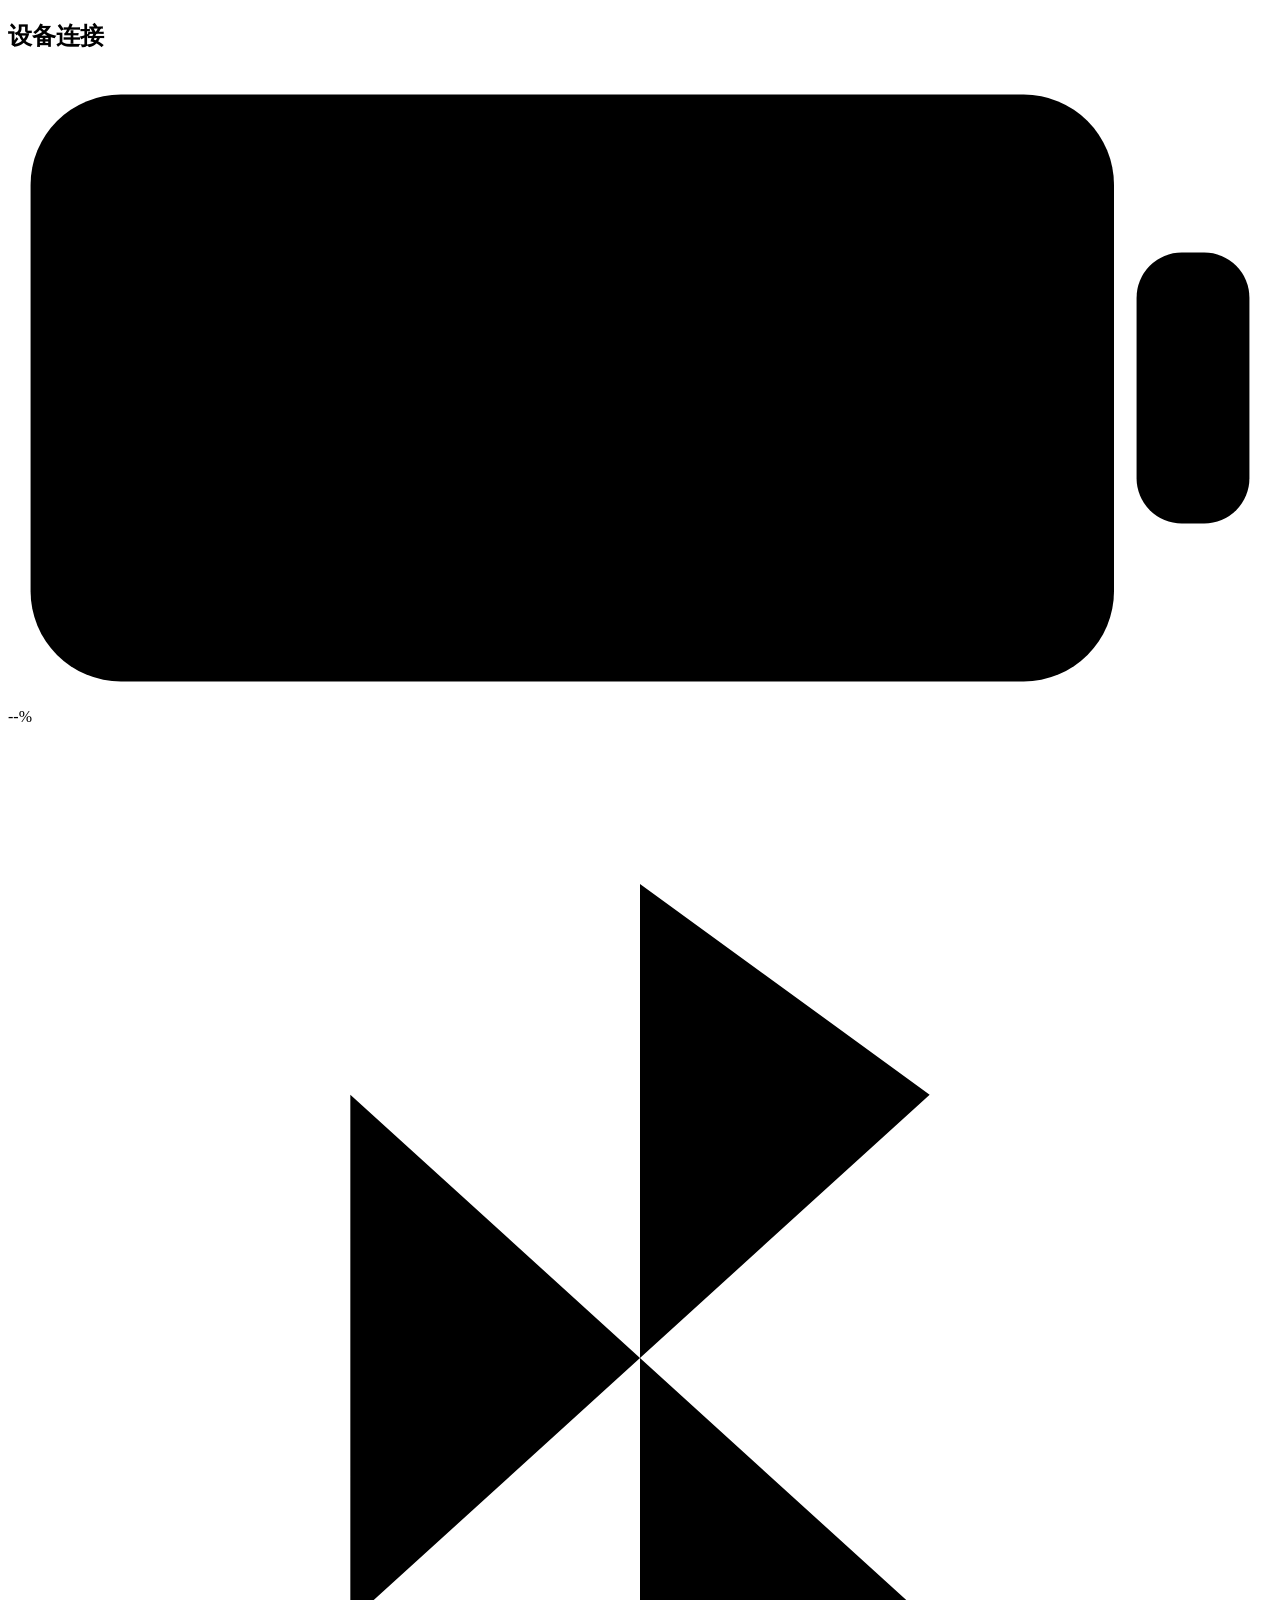
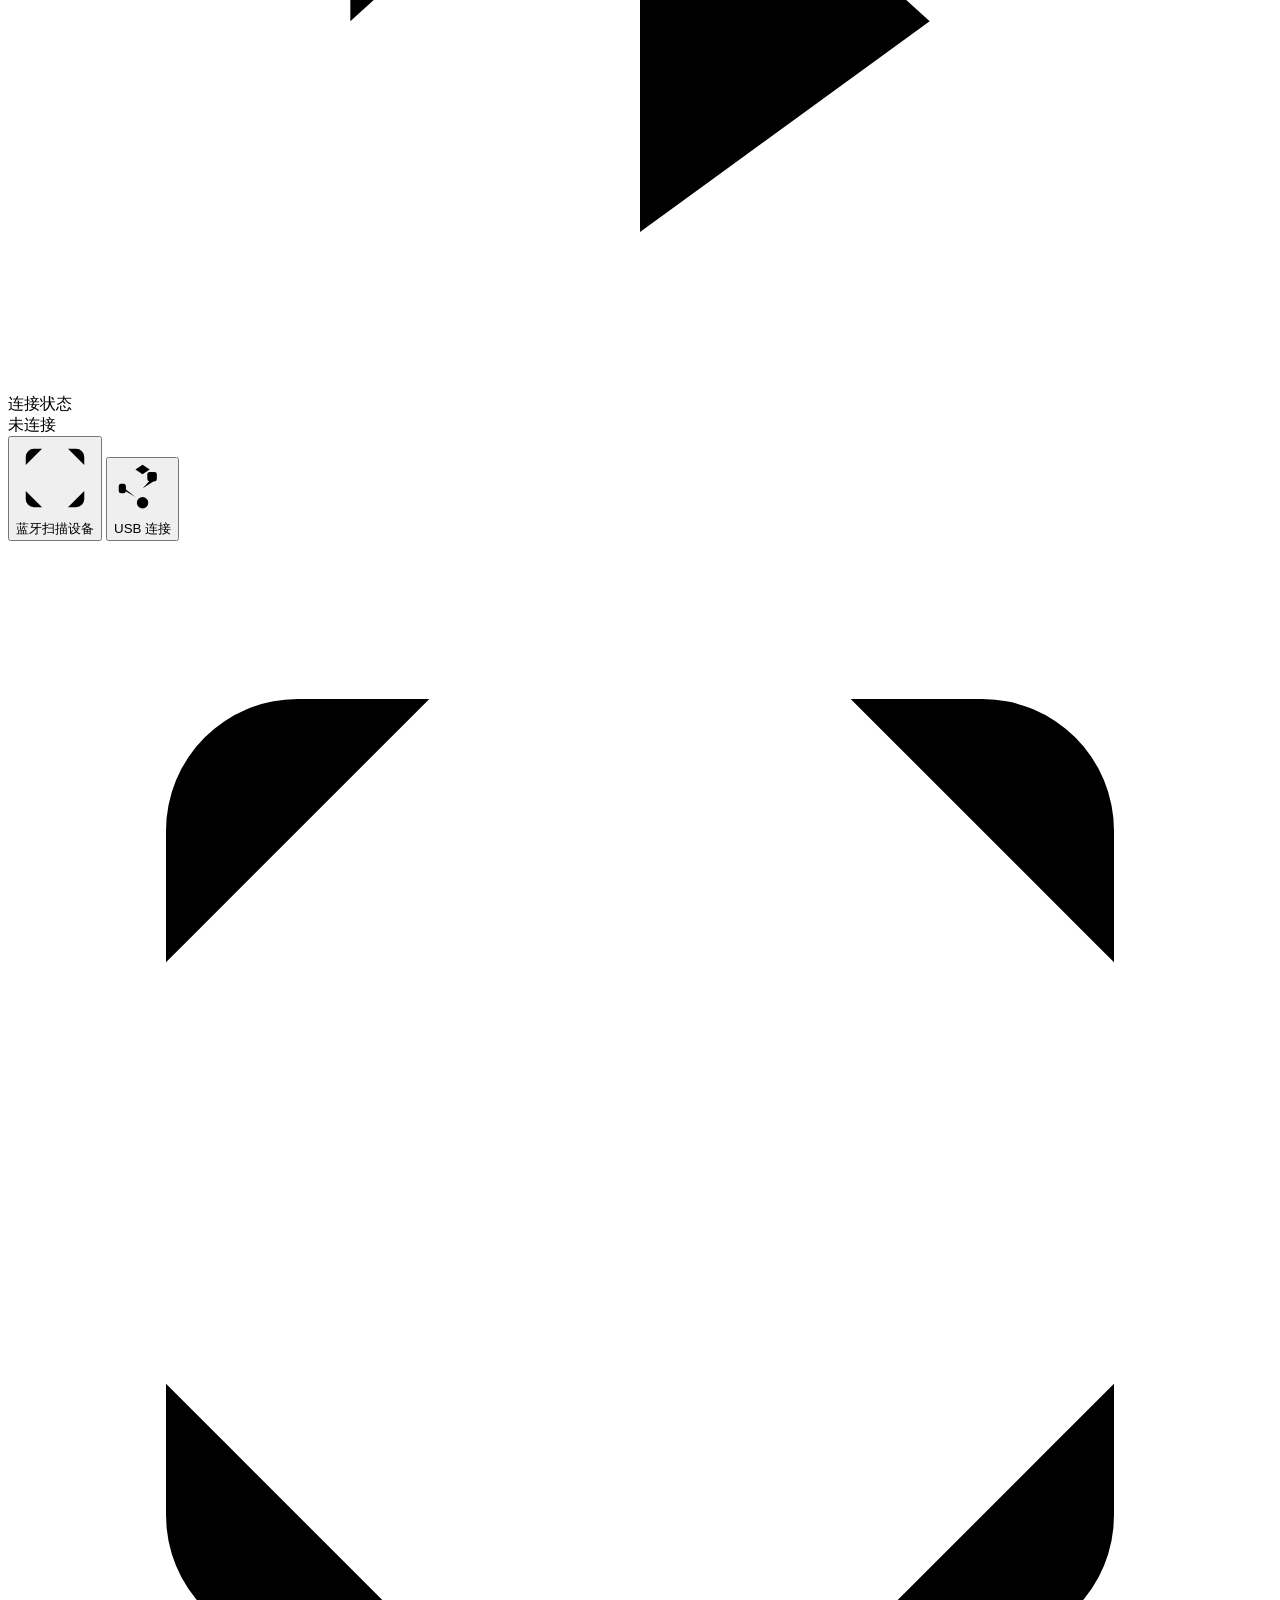
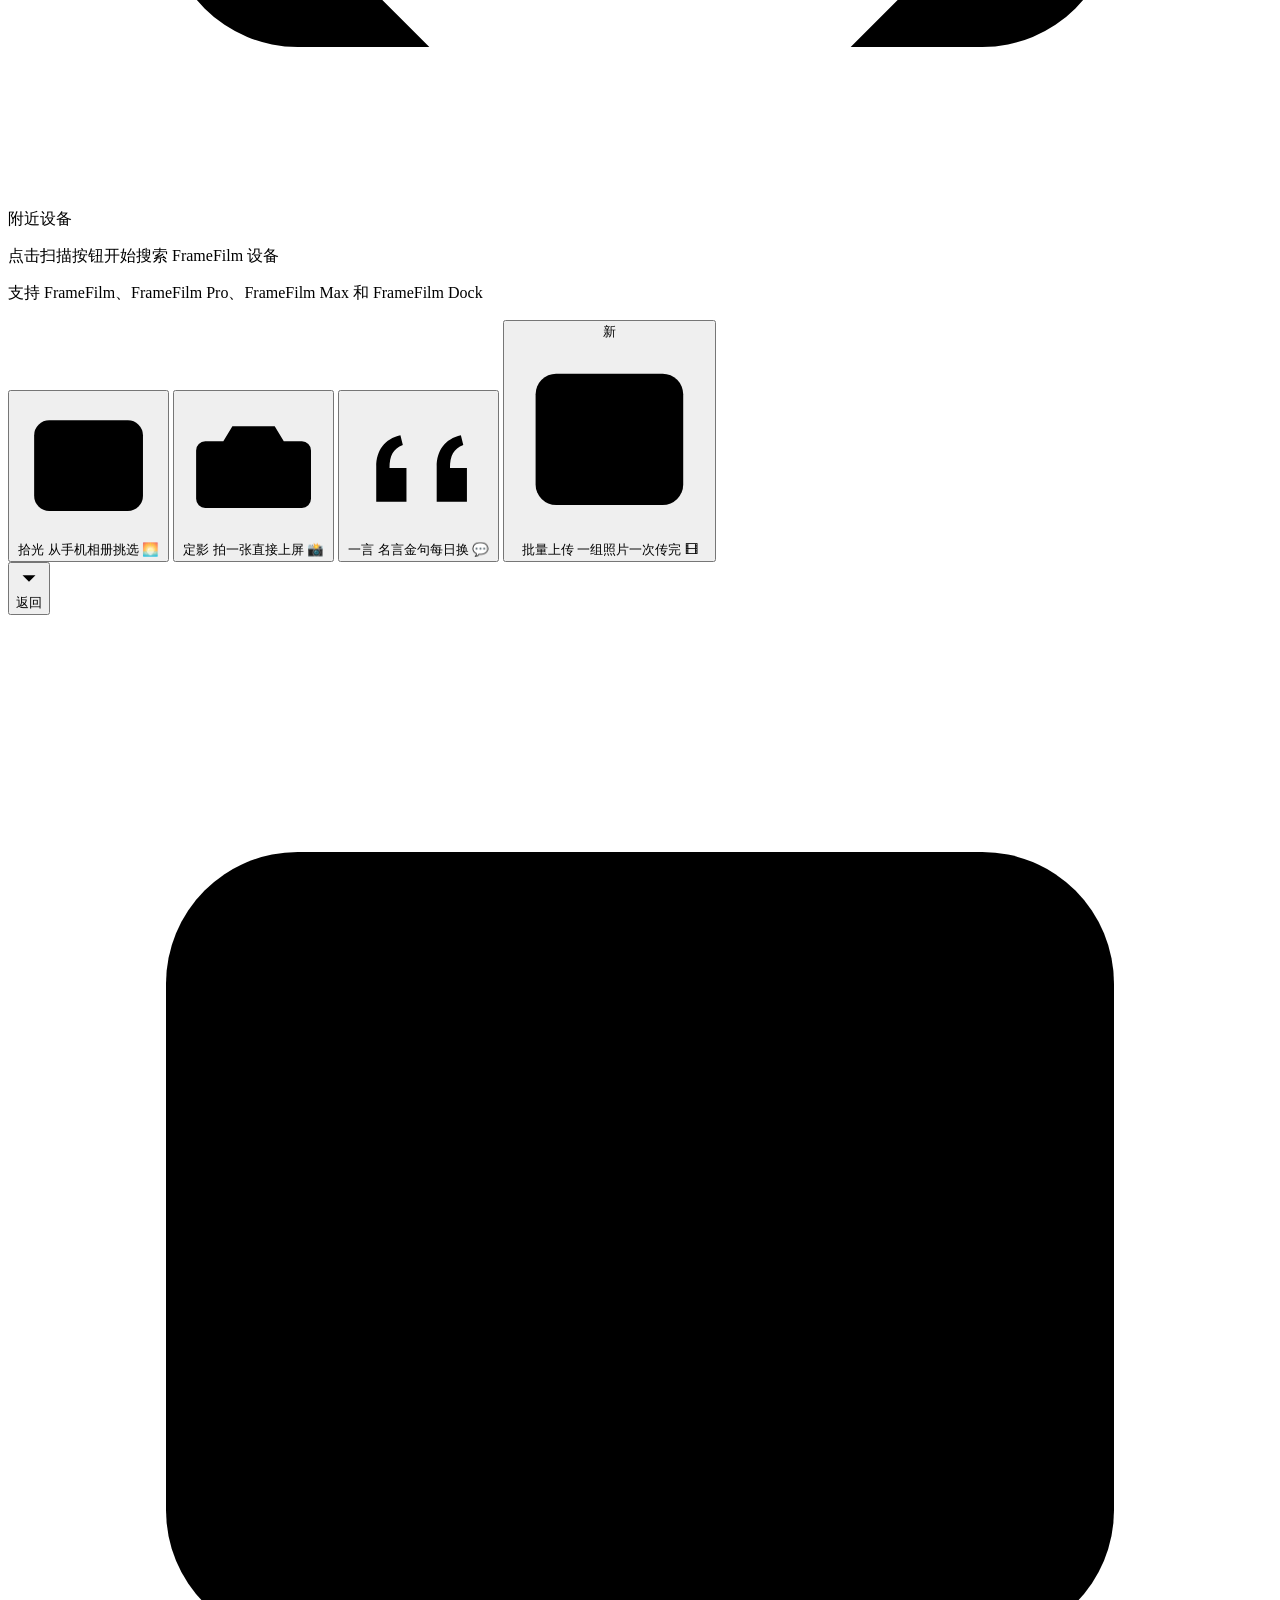
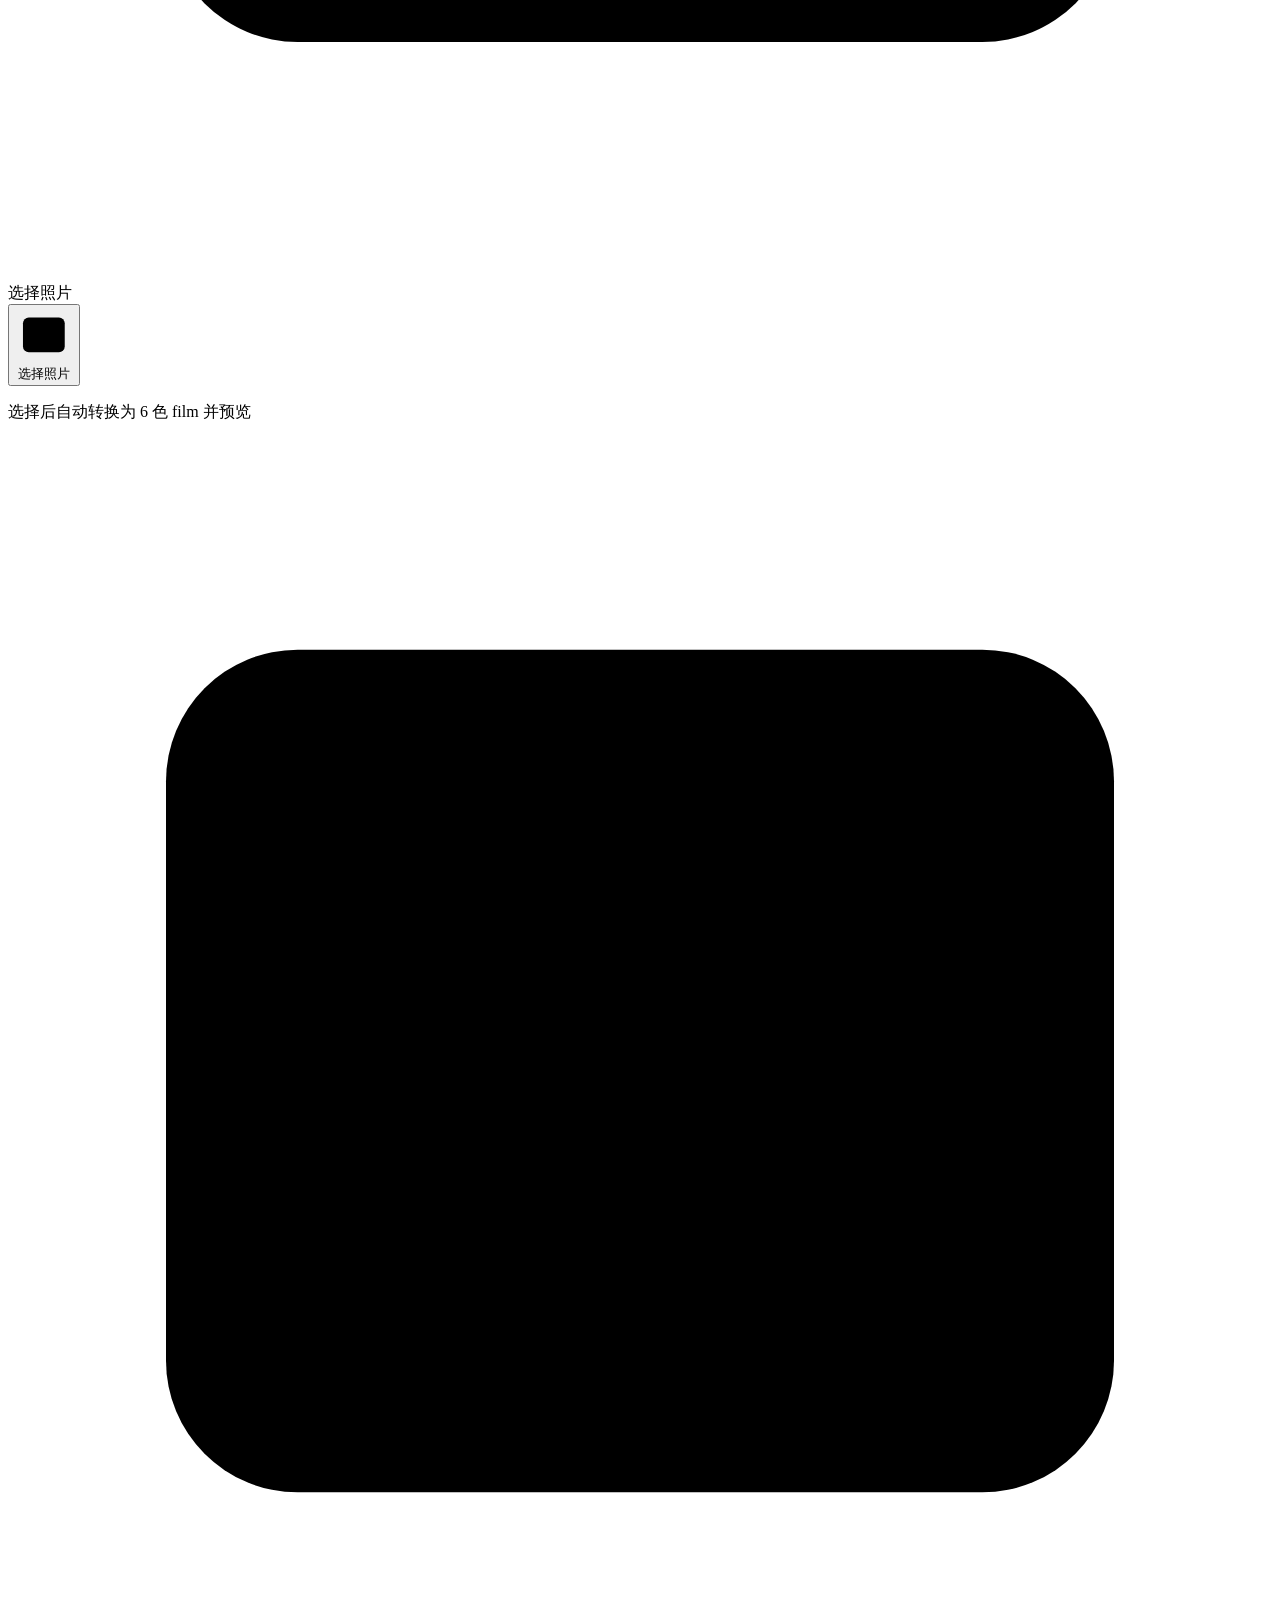
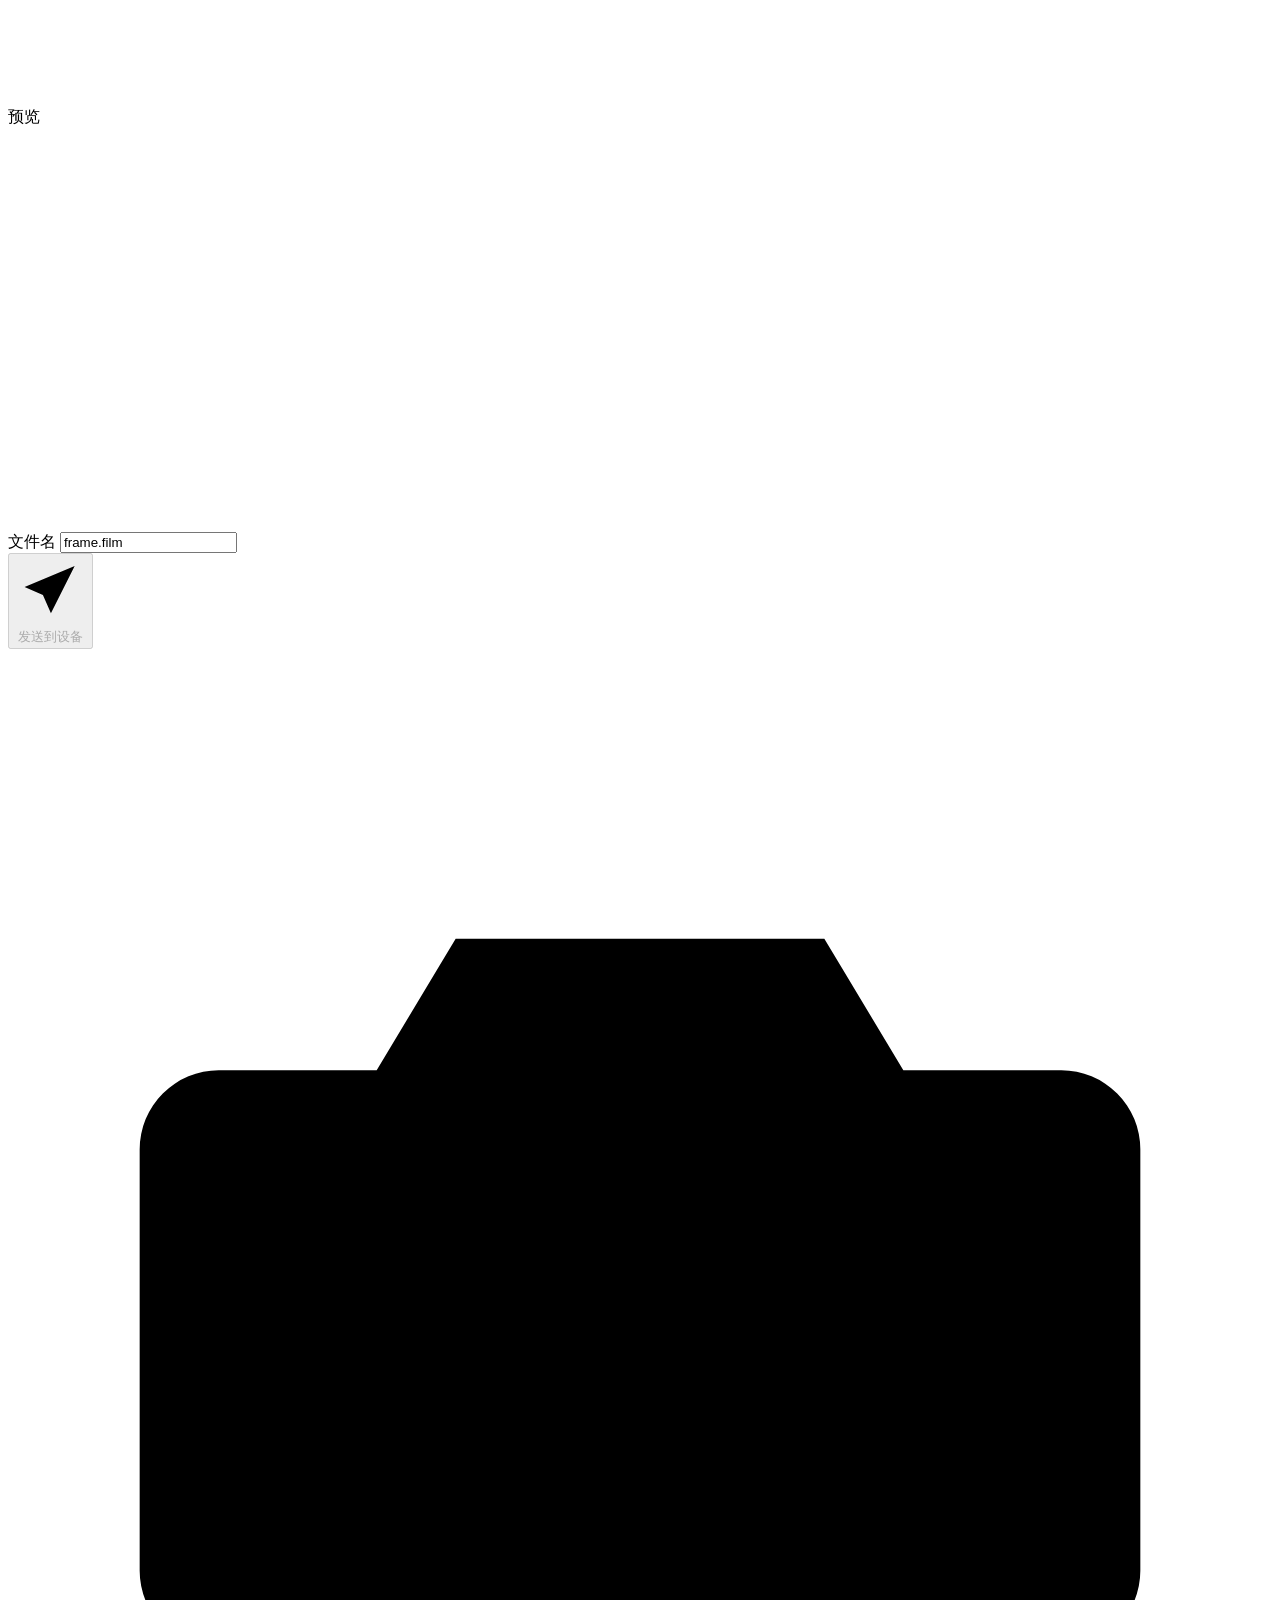
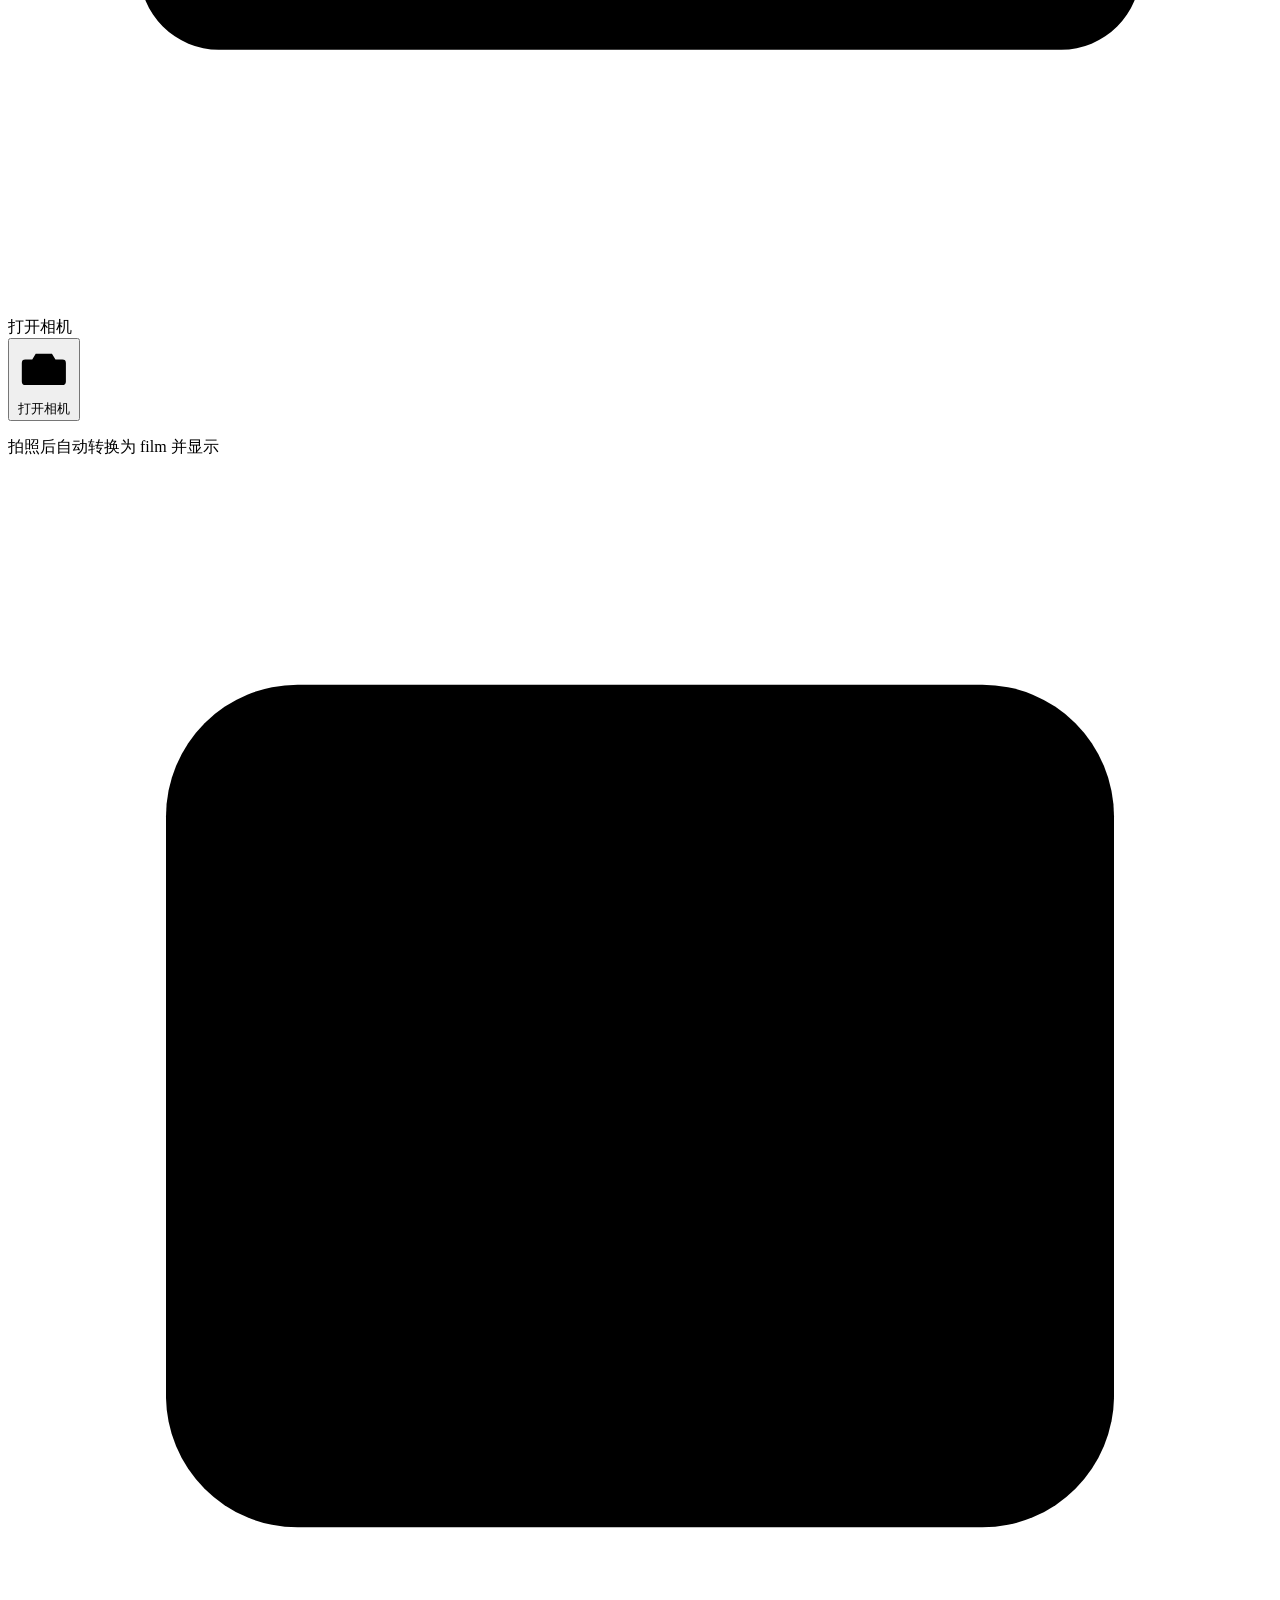
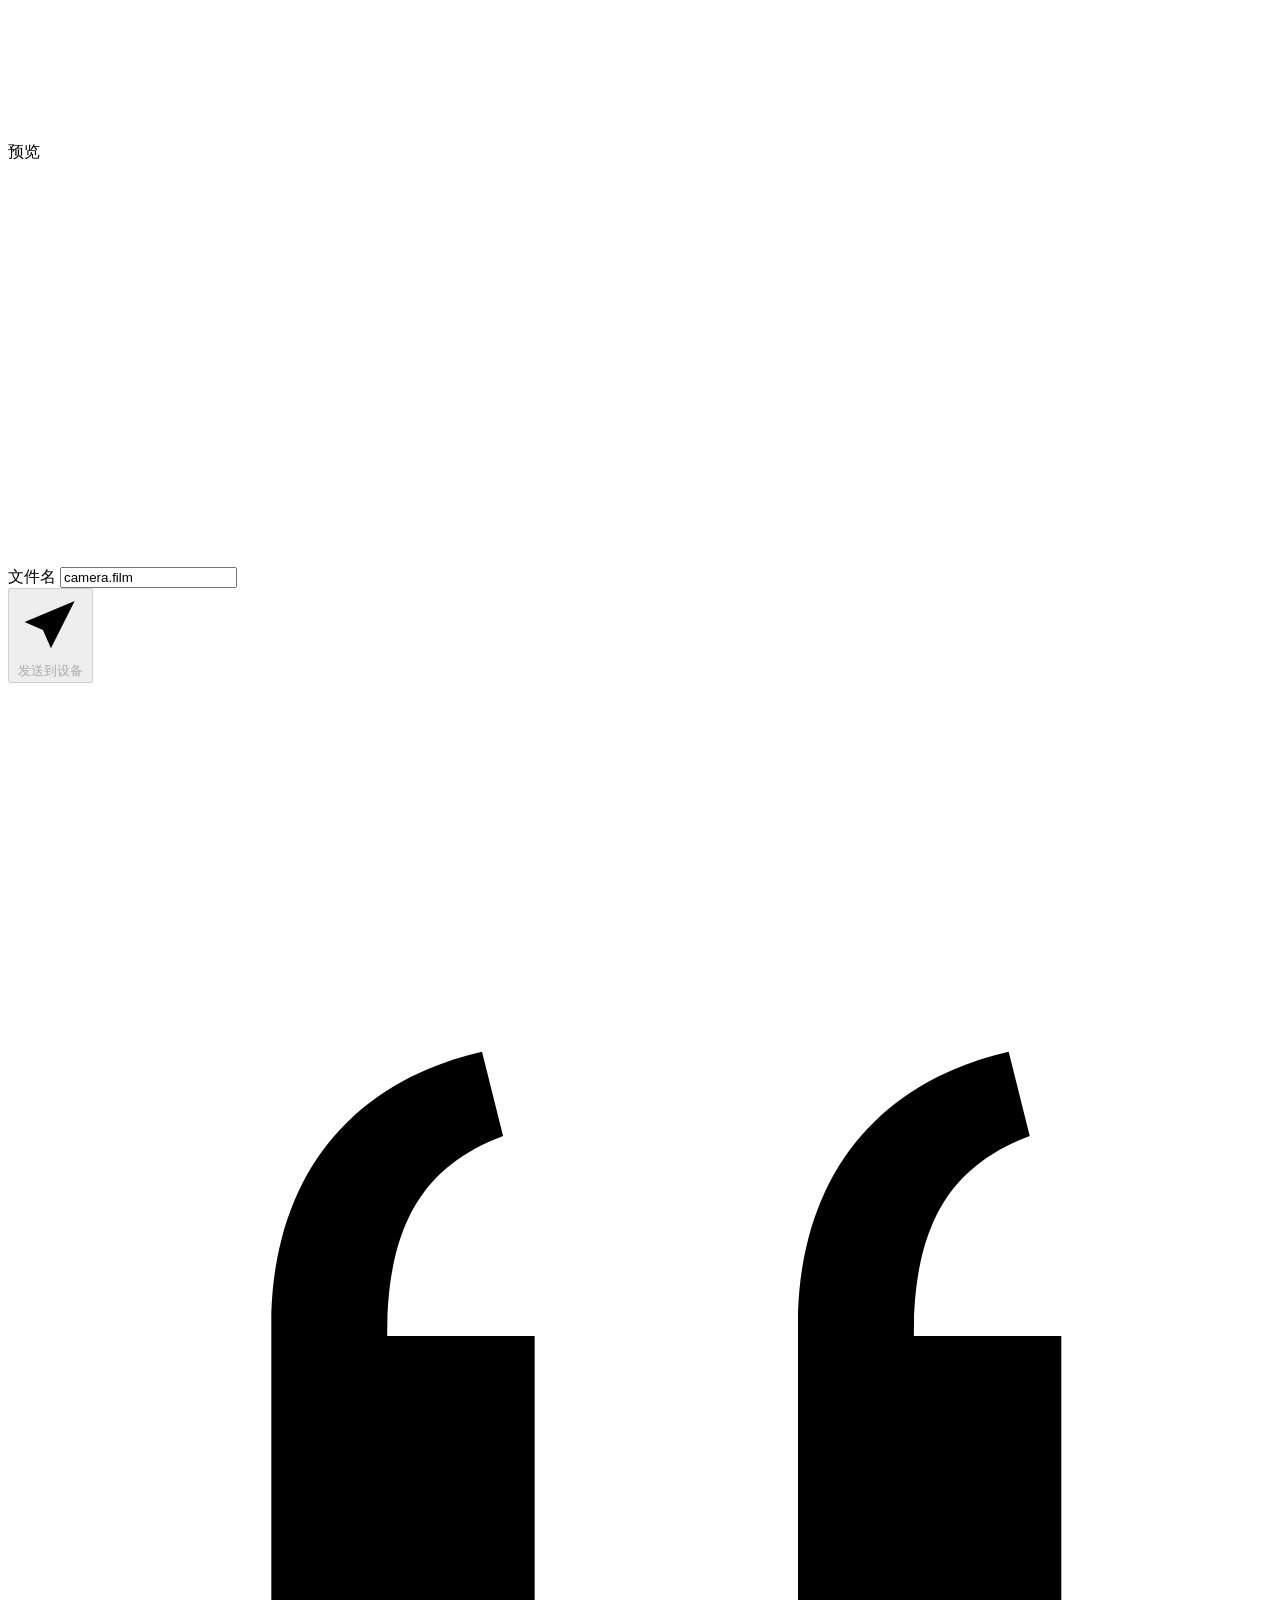
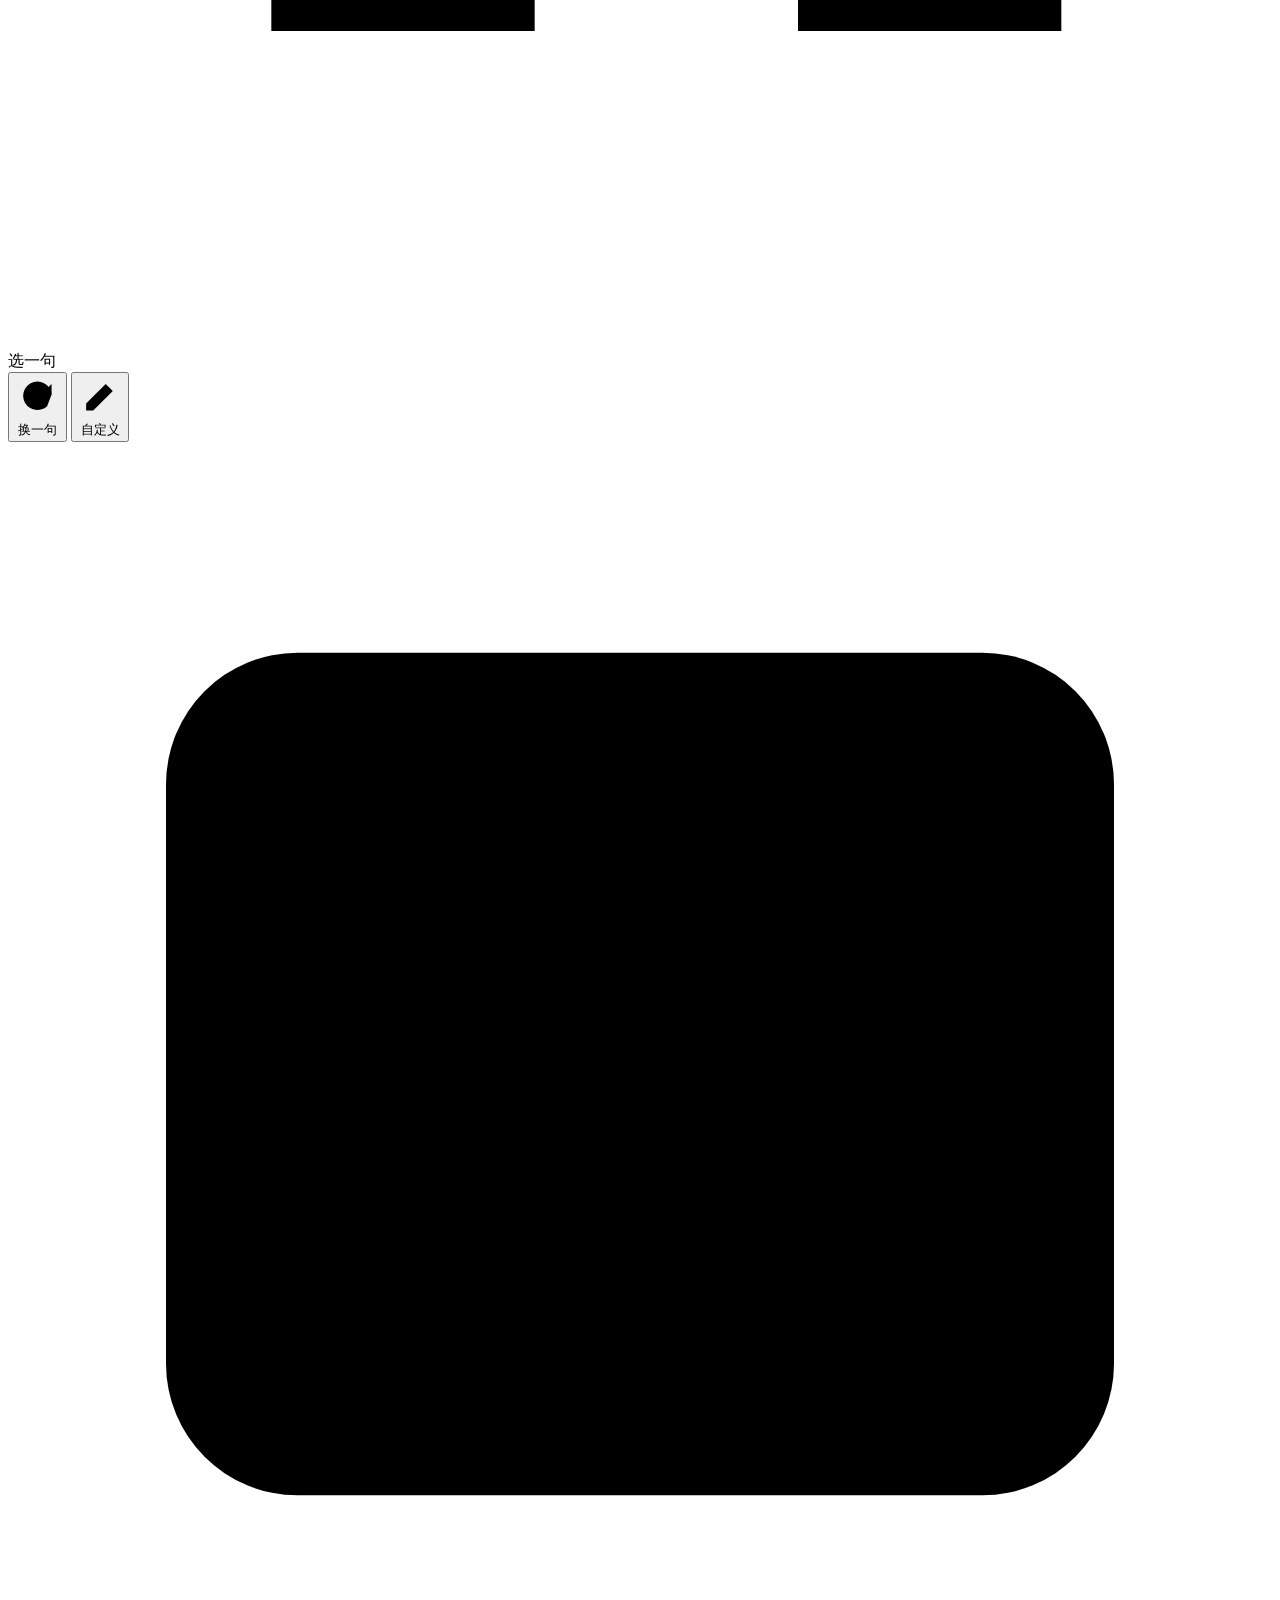
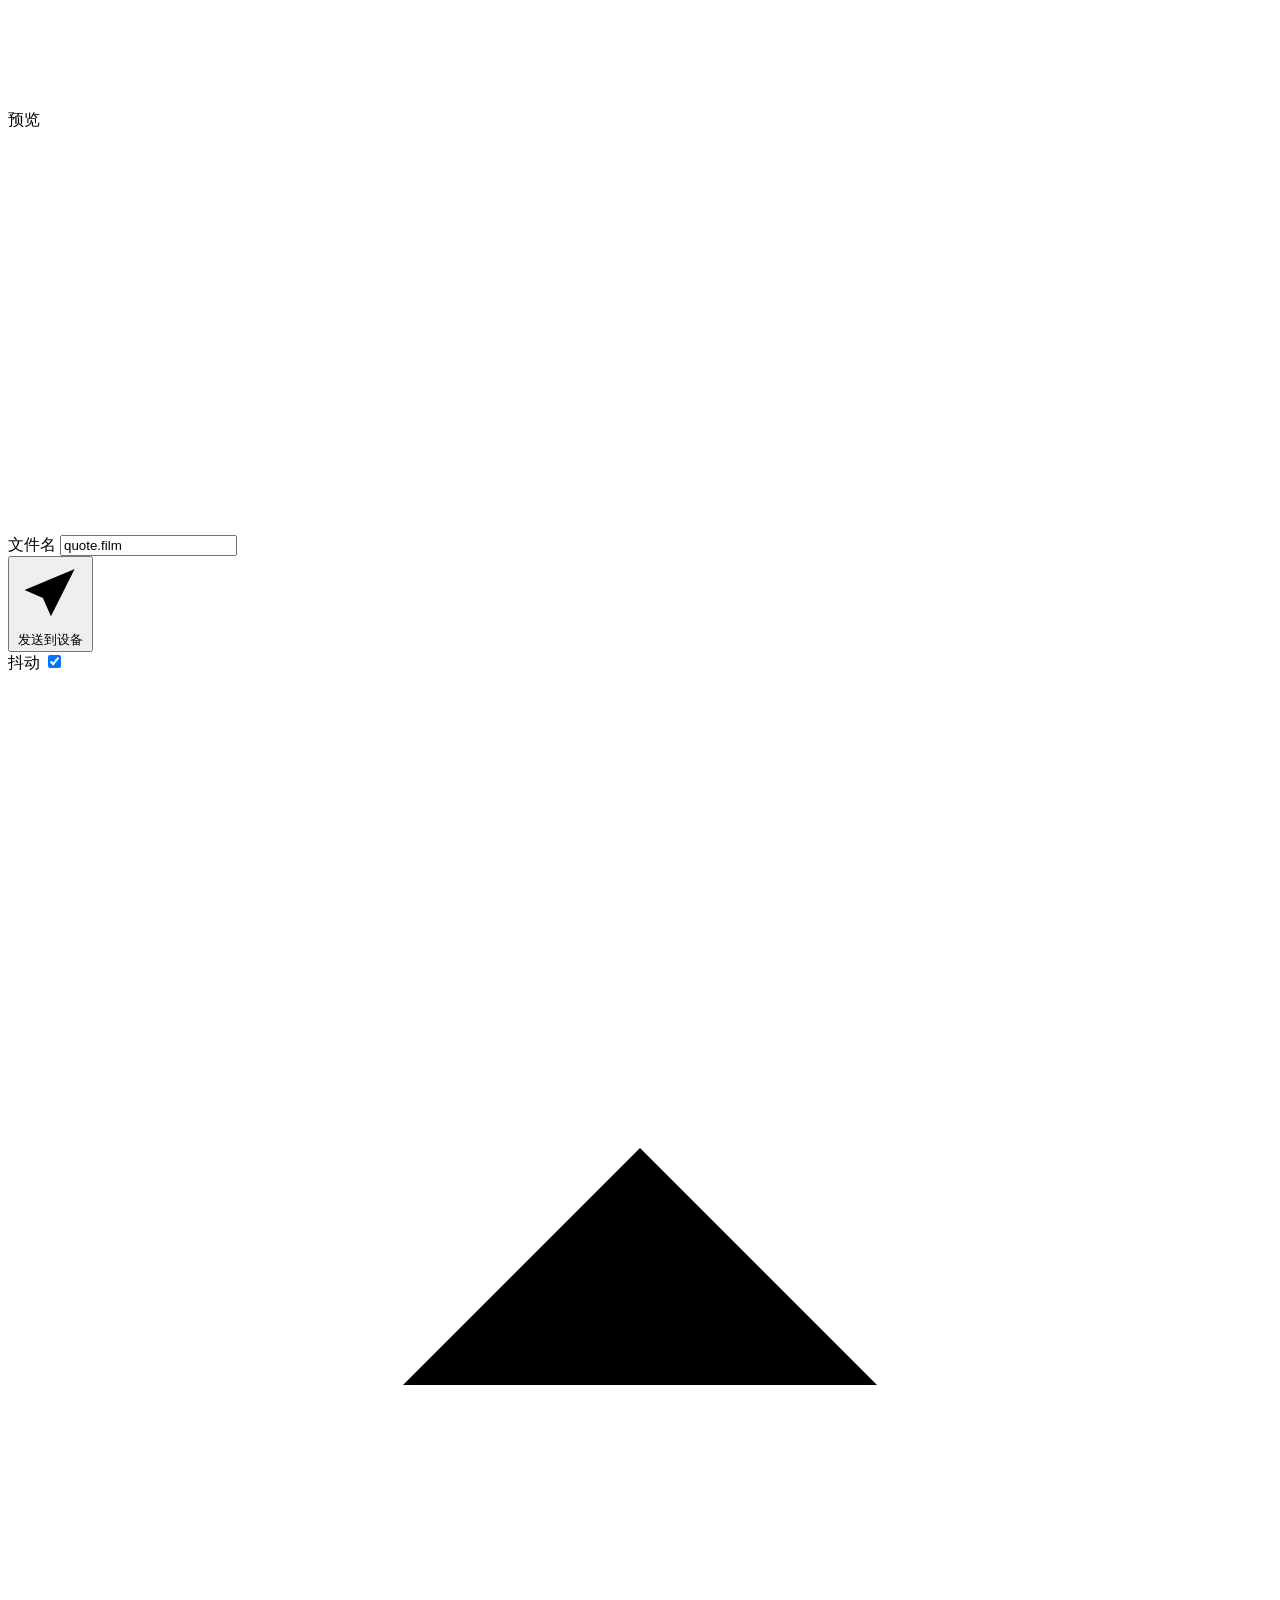
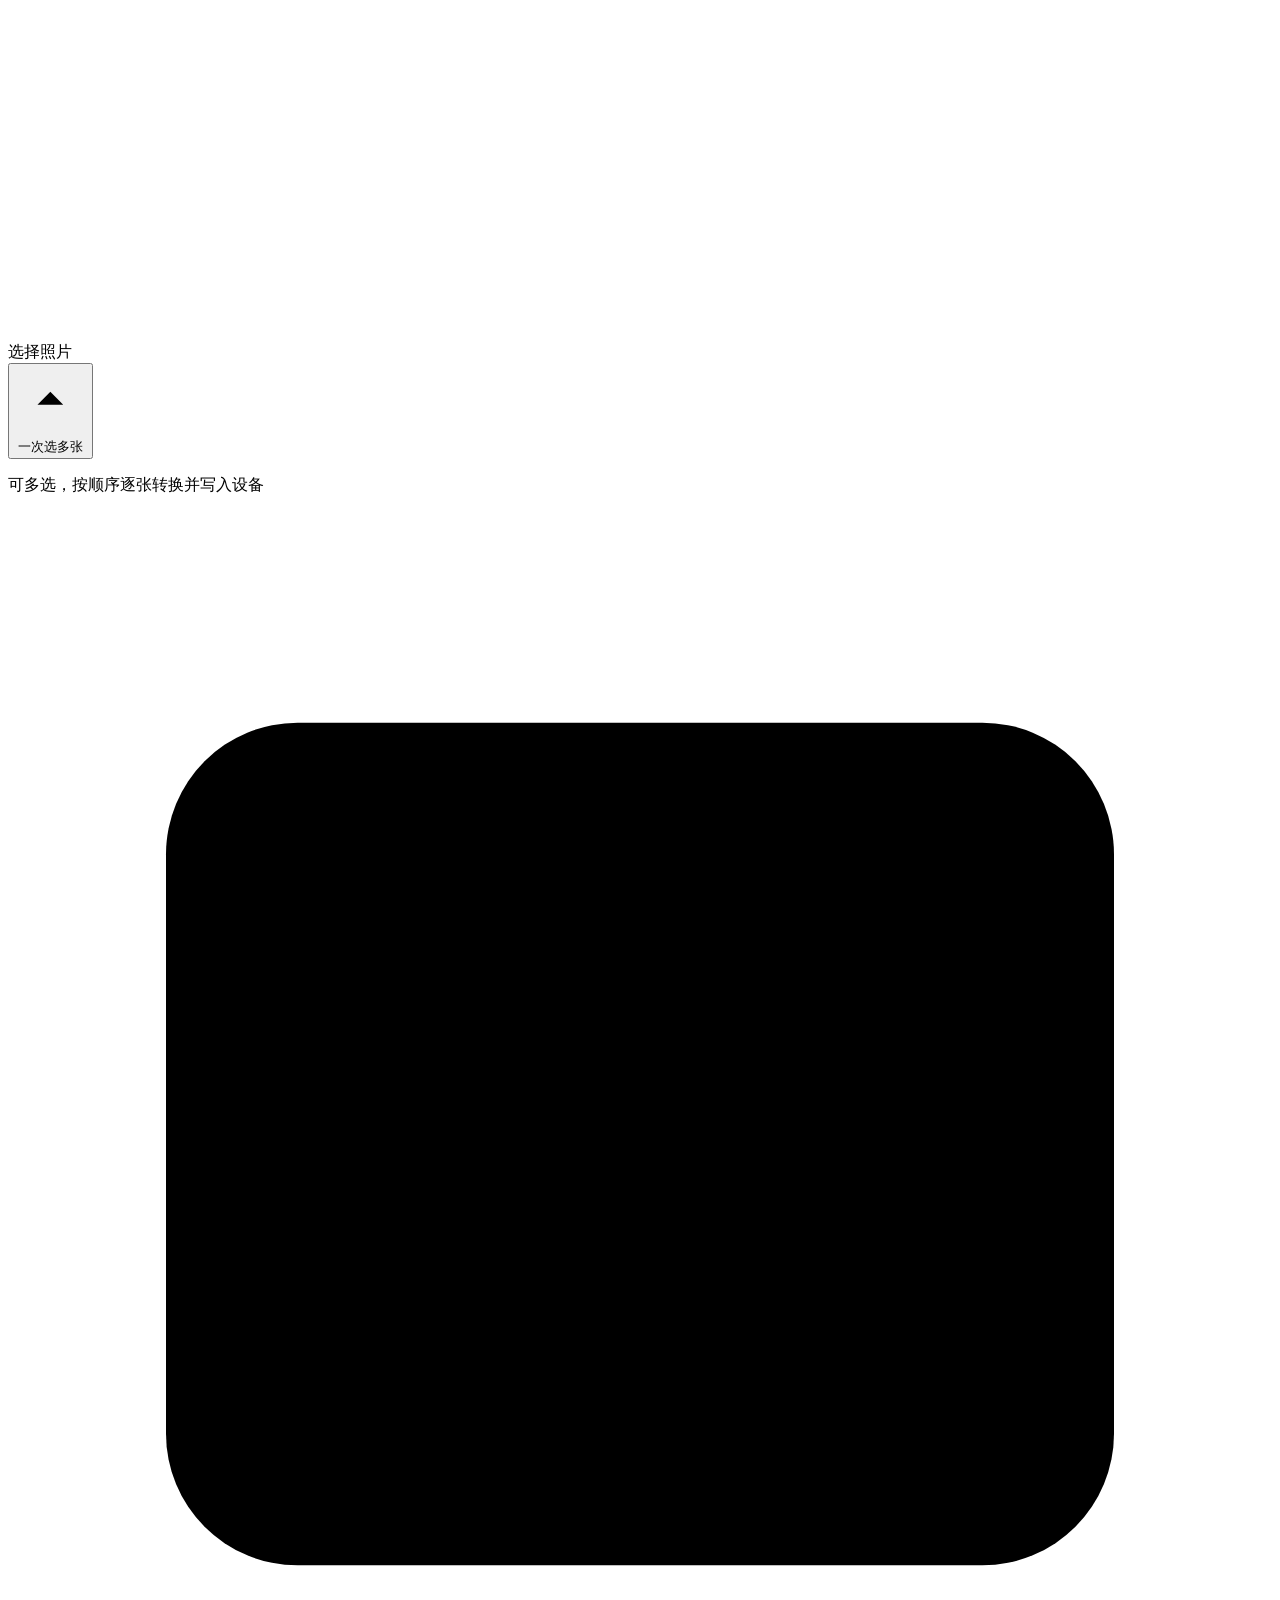
==== tools/ForFilm/index.html @ c56b64c0 "feat: 新增动画工坊功能模块 新增动画工坊独立页面，支持定格绘图、逐帧图片导入、GIF拆帧、定格拍摄四种创作方式，实现多帧动画编辑、预览、参数设置及设备上传功能。同时新增动画相关的蓝牙通信协议、G" ====
<!DOCTYPE html>
<html lang="zh-CN">
<head>
    <meta charset="UTF-8">
    <meta name="viewport" content="width=device-width, initial-scale=1.0, maximum-scale=1.0, user-scalable=no">
    <title>ForFilm</title>
    <link id="style-sheet" rel="stylesheet" href="css/style.css">
    <link rel="stylesheet" href="css/keyboard.css">
    <!-- ARK 通行证版皮肤：默认不生效，连上 FRAMEFILMARK 后由 js/ark-theme.js 激活 -->
    <link id="ark-theme-sheet" rel="stylesheet" href="css/ark-theme.css">
    <!-- 动画工坊样式（独立页） -->
    <link rel="stylesheet" href="css/animation.css">
    <link rel="preconnect" href="https://fonts.googleapis.com">
    <link rel="preconnect" href="https://fonts.gstatic.com" crossorigin>
    <link href="https://fonts.googleapis.com/css2?family=Fredoka:wght@300..700&family=Baloo+2:wght@400..800&family=Noto+Sans+SC:wght@400..900&display=swap" rel="stylesheet">
</head>
<body>

<!-- ===== 内联 SVG 图标库 ===== -->
<svg width="0" height="0" style="position:absolute" aria-hidden="true">
    <symbol id="i-bluetooth" viewBox="0 0 24 24"><path d="M6.5 7l11 10L12 21V3l5.5 4L6.5 17"/></symbol>
    <symbol id="i-photo" viewBox="0 0 24 24"><rect x="3" y="4.5" width="18" height="15" rx="2.5"/><circle cx="8.6" cy="10" r="1.7"/><path d="M3.5 17l4.8-4.6 4 3.8 3-2.8 5.2 4"/></symbol>
    <symbol id="i-image" viewBox="0 0 24 24"><rect x="3" y="4" width="18" height="16" rx="2.5"/><circle cx="9" cy="10" r="1.6"/><path d="M4 18l5-5 4 4 3-3 4 4"/></symbol>
    <symbol id="i-sliders" viewBox="0 0 24 24"><path d="M4 7h10M18 7h2M4 17h4M12 17h8"/><circle cx="16" cy="7" r="2.2"/><circle cx="10" cy="17" r="2.2"/></symbol>
    <symbol id="i-gear" viewBox="0 0 24 24"><circle cx="12" cy="12" r="3.2"/><path d="M12 2.8v3M12 18.2v3M4.5 7.5l2.6 1.5M16.9 15l2.6 1.5M4.5 16.5l2.6-1.5M16.9 9l2.6-1.5"/></symbol>
    <symbol id="i-wifi" viewBox="0 0 24 24"><path d="M4 9.5a12 12 0 016-3 12 12 0 0110 3"/><path d="M12 20h.01"/><path d="M7.5 13.5a7 7 0 019 0"/></symbol>
    <symbol id="i-usb" viewBox="0 0 24 24"><path d="M12 2v14"/><path d="M12 6l3-2-3-2-3 2 3 2z"/><path d="M12 12l4.5-3v-2"/><rect x="14" y="5" width="4" height="4" rx="1"/><circle cx="12" cy="18" r="2.4"/><path d="M9 15.5L4.5 12H3"/><rect x="2" y="10" width="3" height="4" rx="1"/></symbol>
    <symbol id="i-scan" viewBox="0 0 24 24"><path d="M3 8V5.5A2.5 2.5 0 015.5 3H8M16 3h2.5A2.5 2.5 0 0121 5.5V8M21 16v2.5A2.5 2.5 0 0118.5 21H16M8 21H5.5A2.5 2.5 0 013 18.5V16M3 12h18"/></symbol>
    <symbol id="i-link" viewBox="0 0 24 24"><path d="M10 14a4 4 0 005.7 0l3-3a4 4 0 00-5.7-5.7L11.5 6.8"/><path d="M14 10a4 4 0 00-5.7 0l-3 3a4 4 0 005.7 5.7l1.5-1.5"/></symbol>
    <symbol id="i-unlink" viewBox="0 0 24 24"><path d="M10.5 13.5a4 4 0 005.2-.3l2.6-2.6a4 4 0 00-5.7-5.7l-1 1"/><path d="M13.5 10.5a4 4 0 00-5.2.3l-2.6 2.6a4 4 0 005.7 5.7l1-1"/><path d="M3 3l18 18"/></symbol>
    <symbol id="i-cloud" viewBox="0 0 24 24"><path d="M7 18h10a4 4 0 000-8 5.5 5.5 0 00-10.6 1.5A3.3 3.3 0 007 18z"/><path d="M12 11v6M9.6 14.6L12 17l2.4-2.4"/></symbol>
    <symbol id="i-trash" viewBox="0 0 24 24"><path d="M4 7h16M9.5 7V4.5h5V7M6.5 7l1 13h9l1-13M10 11v6M14 11v6"/></symbol>
    <symbol id="i-check" viewBox="0 0 24 24"><path d="M4.5 12.5l5 5 10-11"/></symbol>
    <symbol id="i-check-circle" viewBox="0 0 24 24"><circle cx="12" cy="12" r="8.6"/><path d="M8.2 12.3l2.6 2.6 5-5.4"/></symbol>
    <symbol id="i-refresh" viewBox="0 0 24 24"><path d="M20 11a8 8 0 10-2.5 6.5"/><path d="M20 5v6h-6"/></symbol>
    <symbol id="i-camera" viewBox="0 0 24 24"><path d="M4 8h3l1.5-2.5h7L17 8h3a1.5 1.5 0 011.5 1.5v8A1.5 1.5 0 0120 19H4a1.5 1.5 0 01-1.5-1.5v-8A1.5 1.5 0 014 8z"/><circle cx="12" cy="13" r="3.4"/></symbol>
    <symbol id="i-quote" viewBox="0 0 24 24"><path d="M9 7c-2.6.6-4 2.5-4 5.2V18h5v-5.6H7.2c0-2 .6-3.2 2.2-3.8L9 7zM19 7c-2.6.6-4 2.5-4 5.2V18h5v-5.6h-2.8c0-2 .6-3.2 2.2-3.8L19 7z"/></symbol>
    <symbol id="i-send" viewBox="0 0 24 24"><path d="M20.5 3.5L3 10.8l6.4 2.8 2.8 6.4L20.5 3.5z"/><path d="M9.4 13.6L20.5 3.5"/></symbol>
    <symbol id="i-download" viewBox="0 0 24 24"><path d="M12 3.5v11M7.5 10.5l4.5 4.5 4.5-4.5M4.5 20h15"/></symbol>
    <symbol id="i-upload" viewBox="0 0 24 24"><path d="M12 20V9M7.5 13.5L12 9l4.5 4.5M4.5 4h15"/></symbol>
    <symbol id="i-power" viewBox="0 0 24 24"><path d="M12 3.5v8"/><path d="M6.8 6.8a7.4 7.4 0 1010.4 0"/></symbol>
    <symbol id="i-reset" viewBox="0 0 24 24"><path d="M4 12a8 8 0 108-8"/><path d="M4 4v6h6"/></symbol>
    <symbol id="i-sd" viewBox="0 0 24 24"><path d="M6 3h8l4 4v14H6z"/><path d="M9 3v5M12 3v5M15 3v3"/></symbol>
    <symbol id="i-keyboard" viewBox="0 0 24 24"><rect x="2.5" y="6" width="19" height="12" rx="2.5"/><path d="M6 10h.01M9.5 10h.01M13 10h.01M16.5 10h.01M8 14h8"/></symbol>
    <symbol id="i-moon" viewBox="0 0 24 24"><path d="M20 14.5A8.5 8.5 0 019.5 4a8.5 8.5 0 1010.5 10.5z"/></symbol>
    <symbol id="i-bug" viewBox="0 0 24 24"><rect x="7.5" y="7.5" width="9" height="11" rx="4.5"/><path d="M3.5 11h4M16.5 11h4M3.5 16h4M16.5 16h4M9 7.5L7 4.5M15 7.5l2-3M12 18.5V21"/></symbol>
    <symbol id="i-chevron" viewBox="0 0 24 24"><path d="M6 9.5l6 6 6-6"/></symbol>
    <symbol id="i-rotate" viewBox="0 0 24 24"><path d="M20 11a8 8 0 10-2.5 6.5"/><path d="M20 5v6h-6"/><rect x="9" y="9" width="6" height="6" rx="1"/></symbol>
    <symbol id="i-zoom" viewBox="0 0 24 24"><path d="M4 9V5.5A1.5 1.5 0 015.5 4H9M15 4h3.5A1.5 1.5 0 0120 5.5V9M20 15v3.5a1.5 1.5 0 01-1.5 1.5H15M9 20H5.5A1.5 1.5 0 014 18.5V15"/><path d="M9 12h6"/></symbol>
    <symbol id="i-clock" viewBox="0 0 24 24"><circle cx="12" cy="12" r="8.5"/><path d="M12 7.5V12l3 2"/></symbol>
    <symbol id="i-close" viewBox="0 0 24 24"><path d="M6 6l12 12M18 6L6 18"/></symbol>
    <symbol id="i-edit" viewBox="0 0 24 24"><path d="M4 20h4L19 9l-4-4L4 16z"/><path d="M14.5 5.5l4 4"/></symbol>
    <symbol id="i-info" viewBox="0 0 24 24"><circle cx="12" cy="12" r="8.6"/><path d="M12 11v5.5M12 7.8h.01"/></symbol>
    <symbol id="i-board" viewBox="0 0 24 24"><rect x="3" y="4" width="18" height="13" rx="2.5"/><path d="M8 21h8M12 17v4"/></symbol>
    <symbol id="i-battery" viewBox="0 0 24 24"><rect x="2.5" y="7" width="16" height="10" rx="2"/><path d="M21 10.5v3"/></symbol>

    <!-- ===== 动画工坊专用图标 ===== -->
    <symbol id="i-plus" viewBox="0 0 24 24"><path d="M12 5v14M5 12h14"/></symbol>
    <symbol id="i-play" viewBox="0 0 24 24"><path d="M7.5 4.8L19.5 12 7.5 19.2z"/></symbol>
    <symbol id="i-pause" viewBox="0 0 24 24"><path d="M9.5 5v14M14.5 5v14"/></symbol>
    <symbol id="i-arrow-left" viewBox="0 0 24 24"><path d="M19 12H5M11 6l-6 6 6 6"/></symbol>
    <symbol id="i-arrow-right" viewBox="0 0 24 24"><path d="M5 12h14M13 6l6 6-6 6"/></symbol>
    <symbol id="i-undo" viewBox="0 0 24 24"><path d="M9 14.5L4.5 10 9 5.5"/><path d="M4.5 10h9.5a5.5 5.5 0 010 11h-5"/></symbol>
    <symbol id="i-eraser" viewBox="0 0 24 24"><path d="M4 20h16M5.2 14.8l6.6-6.6 6.4 6.4-5.6 5.6H8.4z"/><path d="M11.8 8.2l3.4-3.4"/></symbol>
    <symbol id="i-bucket" viewBox="0 0 24 24"><path d="M6.2 11.2l5.6-5.6 6.8 6.8-5.6 5.6a2.6 2.6 0 01-3.6 0L5 12.6a1.6 1.6 0 011.2-1.4z"/><path d="M20.5 15.5c0 1.1-.9 2-2 2s-2-.9-2-2 2-3.6 2-3.6 2 2.5 2 3.6z"/></symbol>
    <symbol id="i-dropper" viewBox="0 0 24 24"><path d="M13.6 6.4l4 4"/><path d="M4 20l1.2-4.2 8.4-8.4 2.8 2.8-8.4 8.4z"/></symbol>
    <symbol id="i-mirror" viewBox="0 0 24 24"><path d="M12 3v18M9.5 7.5L4.5 12l5 4.5M14.5 7.5l5 4.5-5 4.5"/></symbol>
    <symbol id="i-layers" viewBox="0 0 24 24"><path d="M12 3.5l8.5 4.6L12 12.7 3.5 8.1z"/><path d="M3.5 12.6l8.5 4.6 8.5-4.6M3.5 16.8l8.5 4.6 8.5-4.6"/></symbol>
    <symbol id="i-eye" viewBox="0 0 24 24"><path d="M2.5 12S6 5.5 12 5.5 21.5 12 21.5 12 18 18.5 12 18.5 2.5 12 2.5 12z"/><circle cx="12" cy="12" r="3"/></symbol>
    <symbol id="i-copy" viewBox="0 0 24 24"><rect x="8.5" y="8.5" width="12" height="12" rx="2"/><path d="M15.5 5.5H5.5a2 2 0 00-2 2v10"/></symbol>
    <symbol id="i-film-strip" viewBox="0 0 24 24"><rect x="2.5" y="5.5" width="19" height="13" rx="2"/><path d="M2.5 9.5h19M2.5 14.5h19M7 5.5v4M7 14.5v4M17 5.5v4M17 14.5v4"/></symbol>
    <symbol id="i-theme" viewBox="0 0 24 24"><path d="M12 3.5a8.5 8.5 0 100 17h1.3a2 2 0 001.5-3.3 1.8 1.8 0 011.4-3h1.6a3.7 3.7 0 003.7-3.7A8.7 8.7 0 0012 3.5z"/><circle cx="8" cy="10.2" r="1.1"/><circle cx="12" cy="7.7" r="1.1"/><circle cx="16" cy="10.2" r="1.1"/></symbol>

    <!-- ===== ARK 皮肤专用：官网提取资产（默认不渲染，仅 .theme-ark / 加载屏使用） ===== -->
    <!-- ENDFIELD 官方 Logo（源站 Header_logo，官网着 #191919 单色） -->
    <symbol id="ark-ef-logo" viewBox="0 0 214 233"><path fill-rule="evenodd" fill="currentColor" d="M95.1 95.5V115L63.5 92.7 76.8 82.9 95.1 95.5ZM171.1 53.2V63.1H204.5V78.8H171.1V81.9L213.8 111.5V130.3H214.4V233.6H59.4L44.1 225.8V186.3L35.2 189.7V171.5H30V193.6L39.8 190V212.2L1.4 226.3V204.1L12.1 200.2V171.5H3.7V155.8H12.1V136H30V155.8H39.8V168.7L44.1 167V142.1H62V160.2L66.3 158.5V130.8H84.2V151.7L106.7 143.1V197.1L88.8 204.6V169.2L84.2 171V206L66.3 213.5V177.8L62 179.5V217.3H111.1V130.3H151.5V101.1L109.8 130.5H84.2L48.5 105.2 61.8 95.4 97 119.6 151.5 81.9V78.8H118V63.1H151.5V53.2H107.9V57.1L89.8 69.8 110.8 83.5V102.1L76.8 78.8 45.6 100.5 45.6 102.9 4.7 111.7V106.4L38.9 47.6H45.4L59.8 28.3H79.1L72.3 37.5H151.5V27.7H171.1V37.5H214.6V53.2H171.1ZM53.4 62.8 47.1 71.2H42.6L33.4 89 41.6 87V84.8L63.4 69.6 53.4 62.8ZM64.3 53.2 76.1 60.8 87.1 53.2H64.3ZM171.1 101.1V130.3H212.6L171.1 101.1ZM186 208V212.4H188.7V201.2H186V205.5H181.8V201.2H179.1V212.4H181.8V208H186ZM203.2 210.2C202 210.2 201.2 209.4 200.9 208.5L198.3 209.2C199.1 211.3 200.7 212.6 203 212.6 205.6 212.6 207.4 211.1 207.4 209.1 207.4 207.2 205.7 206.2 204 205.6 202.6 205.1 201.5 204.9 201.5 204.1 201.5 203.7 202 203.3 202.8 203.3 203.6 203.3 204.4 203.8 204.7 204.7L207.3 204C206.8 202.3 205.1 201 202.9 201 200.5 201 198.8 202.6 198.8 204.3 198.8 206.3 200.3 207 201.7 207.5 203.2 208.1 204.6 208.3 204.6 209.2 204.6 209.8 204.1 210.2 203.2 210.2ZM195.5 228.2H201.3C205.1 228.2 208.1 225.6 208.1 221.6 208.1 217.7 205.1 215 201.3 215H195.5V228.2ZM198.7 203.7V201.2H189.3V203.7H192.6V212.4H195.3V203.7H198.7ZM185.1 228.2H194.6V225.2H188.3V215H185.1V228.2ZM173.5 228.2H183.3V225.2H176.7V222.9H181.8V220.1H176.7V217.9H183.2V215H173.5V228.2ZM168.3 228.2H171.5V215H168.3V228.2ZM157.7 228.2H160.9V223.4H165.7V220.5H160.9V217.9H167.1V215H157.7V228.2ZM144 228.2H149.8C153.6 228.2 156.6 225.6 156.6 221.6 156.6 217.7 153.6 215 149.8 215H144V228.2ZM130.1 228.2H133.3V225.3C133.3 222.4 133.3 220.3 133.3 220.3H133.3C133.3 220.3 135.1 222.8 136.3 224.5L139 228.2H142V215H138.8V218C138.8 220.4 138.9 222.7 138.8 222.7H138.8C138.8 222.7 136.8 219.9 135.9 218.7L133.1 215H130.1V228.2ZM118.5 228.2H128.2V225.2H121.7V222.9H126.7V220.1H121.7V217.9H128.1V215H118.5V228.2ZM125.7 201.2H123.1L118.7 212.4H121.6L122.2 210.6H126.6L127.3 212.4H130.2L125.7 201.2ZM139 205C139 202.7 137.3 201.2 134.5 201.2H130.3V212.4H133V208.7H134.4L136.4 212.4H139.4L137 208.2C138.2 207.6 139 206.5 139 205ZM150.5 201.2H147.2L144.5 203.9C143.4 205 143.1 205.4 143 205.4H143C143 205.4 143.1 204.9 143.1 203V201.2H140.4V212.4H143.1V208.7L144 207.7 147.4 212.4H150.5L145.8 206 150.5 201.2ZM161.3 201.2H158.6V203.8C158.6 205.8 158.7 207.8 158.6 207.8H158.6C158.6 207.8 156.9 205.3 156.2 204.4L153.8 201.2H151.3V212.4H154V209.9C154 207.5 153.9 205.7 154 205.7H154C154 205.7 155.5 207.9 156.5 209.3L158.8 212.4H161.3V201.2ZM165.7 201.2H163V212.4H165.7V201.2ZM166.6 206.8C166.6 210.1 169.2 212.6 172.4 212.6 173.5 212.6 174.8 212.2 175.4 211.5H175.4C175.4 211.5 175.4 211.6 175.4 212.4H177.7V206H172.5V208.2H175.4V208.2C175.1 209 174.3 210 172.5 210 170.7 210 169.4 208.7 169.4 206.8 169.4 204.9 170.5 203.6 172.4 203.6 173.3 203.6 174.2 204 174.7 204.7L177.5 203.9C176.5 202.1 174.6 201 172.4 201 169.2 201 166.6 203.4 166.6 206.8ZM134.8 206.4H133V203.7H134.8C135.8 203.7 136.2 204.4 136.2 205 136.2 205.6 135.8 206.4 134.8 206.4ZM123.9 206.1C124.1 205.5 124.4 204.5 124.4 204.5H124.4C124.4 204.5 124.7 205.5 125 206.1L125.8 208.3H123.1L123.9 206.1ZM153.3 221.6C153.3 223.9 151.7 225.2 149.8 225.2H147.2V217.9H149.8C151.7 217.9 153.3 219.4 153.3 221.6ZM204.8 221.6C204.8 223.9 203.2 225.2 201.3 225.2H198.7V217.9H201.3C203.2 217.9 204.8 219.4 204.8 221.6ZM88.4 19.9C87.6 19 86 17.6 84.6 16.7L86.7 14.9C88.1 15.7 89.9 16.9 90.7 17.9L88.4 19.9ZM95.3 19.9C95.3 21.5 95 22.4 94.1 22.9 93.1 23.4 91.8 23.5 90.1 23.5 90 22.6 89.6 21.1 89.1 20.3A45.2 45.2 0 0091.4 20.3C91.7 20.3 91.8 20.2 91.8 19.9V14.6H83.4C83 17.9 81.9 21.3 79.2 23.6 78.7 22.9 77.3 21.7 76.6 21.3 78.8 19.5 79.7 17 80 14.6H77.1V11.5H80.2V4.2H85C85.3 3.3 85.6 2.3 85.8 1.5L90 1.8C89.6 2.7 89.1 3.5 88.6 4.2H95.3V11.5H98.2V14.6H95.3V19.9ZM83.6 7.2V11.5H87.8C87.1 10.7 85.8 9.7 84.8 8.9L86.8 7.2H83.6ZM91.8 7.2H87.1C88.2 8 89.6 9.1 90.3 9.9L88.4 11.5H91.8V7.2ZM65.5 10.7H75.5S75.4 11.7 75.4 12.1C75 18.3 74.5 20.9 73.5 22 72.7 22.8 71.9 23.1 70.7 23.2 69.7 23.3 68.2 23.3 66.7 23.2 66.6 22.3 66.1 20.9 65.4 20A48.4 48.4 0 0069.4 20.1C69.8 20.1 70.2 20.1 70.5 19.8 71.1 19.4 71.5 17.5 71.8 13.9H65C64.2 17.7 62.5 21.2 58.4 23.6 57.9 22.7 56.9 21.5 56 20.9 61.3 17.9 61.7 13.1 61.9 8.4H56.3V5.1H65.8C65.5 4.3 65 3.3 64.6 2.4L67.9 1.2C68 0 69.2 3.6 69.6 4.5L68 5.1H77.4V8.4H65.6A83.2 83.2 0 0165.5 10.7ZM50.8 21.7H41.2V23.2H37.8V2.9H54.4V23.2H50.8V21.7ZM50.8 6.3H41.2V10.5H50.8V6.3ZM50.8 13.8H41.2V18.3H50.8V13.8ZM34.1 22.9C33.1 23.4 31.7 23.5 29.8 23.5 29.7 22.6 29.1 21.1 28.7 20.3 29.8 20.3 31.2 20.3 31.5 20.3 32 20.3 32.1 20.2 32.1 19.8V16.3H28C27.5 19 26.4 21.8 24.1 23.6 23.6 23 22.2 21.9 21.5 21.5 24.9 18.7 25.2 14.3 25.2 10.9V2.5H35.4V19.8C35.4 21.5 35.1 22.4 34.1 22.9ZM32.1 5.6H28.5V7.9H32.1V5.6ZM32.1 10.9H28.5C28.5 11.7 28.4 12.5 28.4 13.3H32.1V10.9ZM18.3 19.1H15.2V2.8H23.3V17.2H18.3V19.1ZM20.2 5.8H18.3V8.4H20.2V5.8ZM20.2 14.1V11.4H18.3V14.1H20.2ZM43.1 27.7 16.8 77.3H4.7V61.4L23.5 27.7H43.1ZM47.5 121.8 4.6 130.5V115.5L47.5 106.8V121.8Z"></path></symbol>
    <!-- 黄底黑描边三角（横幅前导标，取自官网 Header_tri） -->
    <symbol id="ark-ef-tri-y" viewBox="0 0 31 28"><path fill-rule="evenodd" fill="#FFFA00" stroke="#191919" stroke-width="2.2" stroke-linejoin="round" d="M23.146,13.962 L15.554,0.843 L30.739,0.843 L23.146,13.962 ZM0.261,0.843 L15.446,0.843 L7.854,13.962 L0.261,0.843 ZM15.554,27.156 L7.961,14.036 L23.146,14.036 L15.554,27.156 Z"></path></symbol>
    <!-- 三连三角标（官网 triangles.svg，加载屏用） -->
    <symbol id="ark-ef-tris" viewBox="0 0 23 21"><path fill-rule="evenodd" fill="currentColor" d="M17.035 10.633L11.466.977h11.138l-5.569 9.656zM.249.977h11.138l-5.569 9.656L.249.977zm11.217 19.368l-5.569-9.657h11.138l-5.569 9.657z"></path></symbol>
    <!-- 菱形罗盘标：页头标题前的 ◆（描边 + 实心内菱） -->
    <symbol id="ark-ef-dia" viewBox="0 0 24 24"><path fill="none" stroke="currentColor" stroke-width="1.7" d="M12 1.6 22.4 12 12 22.4 1.6 12Z"></path><path fill="currentColor" d="M12 7.4 16.6 12 12 16.6 7.4 12Z"></path></symbol>
</svg>

<div class="container">

    <!-- 头部：页面标题 + 电量 -->
    <header class="app-head">
        <h2 id="appTitle">设备连接</h2>
        <div id="battery-icon" class="batt-chip" onclick="sendBlePwrRead()" title="点击刷新电量">
            <svg class="battery-svg" viewBox="0 0 28 14" xmlns="http://www.w3.org/2000/svg">
                <rect class="battery-outline" x="0.5" y="0.5" width="24" height="13" rx="2" ry="2"/>
                <rect class="battery-cap" x="25" y="4" width="2.5" height="6" rx="1"/>
                <rect id="battery-fill-icon" class="battery-fill-icon" x="2" y="2" width="0" height="10" rx="1"/>
            </svg>
            <span id="battery-icon-text" class="battery-icon-text">--%</span>
        </div>
    </header>

    <div id="page-content">
        <!-- ================= 设备连接 ================= -->
        <div id="bluetooth-page" class="page active">
            <div class="card">
                <div class="card__title">
                    <span class="ic-wrap ic-wrap--sky"><svg class="ic" viewBox="0 0 24 24"><use href="#i-bluetooth"/></svg></span>
                    连接状态
                </div>
                <div id="connection-status" class="status">未连接</div>
                <div id="device-type-info" class="device-type-info" style="display:none;">
                    <span class="device-type-badge" id="device-type-badge"></span>
                    <span class="device-resolution" id="device-resolution"></span>
                </div>
                <div class="btn-row">
                    <button id="scan-button" class="primary-button">
                        <svg class="ic" viewBox="0 0 24 24"><use href="#i-scan"/></svg>蓝牙扫描设备
                    </button>
                    <button id="usb-button" class="secondary-button">
                        <svg class="ic" viewBox="0 0 24 24"><use href="#i-usb"/></svg>USB 连接
                    </button>
                </div>
            </div>

            <div class="card">
                <div class="card__title">
                    <span class="ic-wrap ic-wrap--mint"><svg class="ic" viewBox="0 0 24 24"><use href="#i-scan"/></svg></span>
                    附近设备
                </div>
                <div id="device-list" class="device-list"></div>
                <div id="bluetooth-info" class="info">
                    <p>点击扫描按钮开始搜索 FrameFilm 设备</p>
                    <p class="device-hint">支持 FrameFilm、FrameFilm Pro、FrameFilm Max 和 FrameFilm Dock</p>
                </div>
            </div>

            <!-- 网络配置（可折叠） -->
            <div id="network-section" class="card panel" style="display:none;">
                <button type="button" class="panel__head" onclick="toggleNetworkSection()">
                    <span class="ic-wrap ic-wrap--sky"><svg class="ic" viewBox="0 0 24 24"><use href="#i-wifi"/></svg></span>
                    网络配置
                    <span class="spacer"></span>
                    <svg class="ic network-arrow" viewBox="0 0 24 24"><use href="#i-chevron"/></svg>
                </button>
                <div class="panel__body">
                    <div class="panel__inner">
                        <div id="network-content" class="panel__content">
                            <div class="switch-row">
                                <span>
                                    <span class="switch-row__label">WiFi</span>
                                    <span class="switch-row__hint">开启后设备可主动拉取图片</span>
                                </span>
                                <label class="switch">
                                    <input type="checkbox" id="wifi-enable-switch" onchange="toggleWifiSwitch()">
                                    <span class="slider-toggle"></span>
                                </label>
                            </div>

                            <div class="field">
                                <label for="wifi-ssid-input">SSID</label>
                                <input type="text" id="wifi-ssid-input" placeholder="输入WiFi名称" onchange="applyWifiSsid()">
                            </div>
                            <div class="field">
                                <label for="wifi-password-input">密码</label>
                                <input type="password" id="wifi-password-input" placeholder="输入WiFi密码" onchange="applyWifiPassword()">
                            </div>

                            <div class="btn-row">
                                <button type="button" class="secondary-button" onclick="onWifiConnect()">
                                    <svg class="ic" viewBox="0 0 24 24"><use href="#i-link"/></svg> 连接
                                </button>
                                <button type="button" class="secondary-button" onclick="onWifiDisconnect()">
                                    <svg class="ic" viewBox="0 0 24 24"><use href="#i-unlink"/></svg> 断开
                                </button>
                            </div>

                            <div class="wifi-status-row">
                                <span id="wifi-status-dot" class="wifi-status-dot"></span>
                                <span id="wifi-status-text">未连接</span>
                            </div>

                            <div class="divider"></div>

                            <div class="field">
                                <label for="film-api-url-input">API地址</label>
                                <div class="input-row">
                                    <input type="text" id="film-api-url-input" placeholder="http://服务器IP:8000">
                                    <button type="button" class="secondary-button" onclick="applyFilmApiUrl()">
                                        <svg class="ic" viewBox="0 0 24 24"><use href="#i-check"/></svg> 设置
                                    </button>
                                </div>
                                <div class="field-hint">心跳地址会自动拼接（/api/v1/device/heartbeat）</div>
                            </div>
                            <div class="field">
                                <label for="film-heartbeat-interval-input">心跳间隔（秒）</label>
                                <div class="input-row">
                                    <input type="number" id="film-heartbeat-interval-input" placeholder="5-180" min="5" max="180">
                                    <button type="button" class="secondary-button" onclick="applyHeartbeatInterval()">
                                        <svg class="ic" viewBox="0 0 24 24"><use href="#i-check"/></svg> 设置
                                    </button>
                                </div>
                                <div class="field-hint">设备主动上报频率，默认 5 秒</div>
                            </div>

                            <button type="button" class="secondary-button block-button" onclick="onFilmDownload()">
                                <svg class="ic" viewBox="0 0 24 24"><use href="#i-cloud"/></svg> 下载测试
                            </button>
                            <div class="wifi-status-row">
                                <span id="download-status-text" class="download-status-text">就绪</span>
                            </div>
                            <button type="button" class="secondary-button danger block-button" onclick="onWifiClear()">
                                <svg class="ic" viewBox="0 0 24 24"><use href="#i-trash"/></svg> 清除网络配置
                            </button>
                        </div>
                    </div>
                </div>
            </div>
        </div>

        <!-- ================= Frame ================= -->
        <div id="frame-page" class="page">
            <!-- 入口卡片（.frame-tab 复用原有切换逻辑） -->
            <div class="frame-cards span-all" id="frameCardGrid">
                <button type="button" class="frame-tab mcard mcard--coral" data-frame-tab="frame-upload">
                    <span class="ic-wrap"><svg class="ic" viewBox="0 0 24 24"><use href="#i-photo"/></svg></span>
                    <span class="mcard__name">拾光</span>
                    <span class="mcard__sub">从手机相册挑选</span>
                    <span class="mcard__emo">🌅</span>
                </button>
                <button type="button" class="frame-tab mcard mcard--sky" data-frame-tab="frame-camera">
                    <span class="ic-wrap"><svg class="ic" viewBox="0 0 24 24"><use href="#i-camera"/></svg></span>
                    <span class="mcard__name">定影</span>
                    <span class="mcard__sub">拍一张直接上屏</span>
                    <span class="mcard__emo">📸</span>
                </button>
                <button type="button" class="frame-tab mcard mcard--mint" data-frame-tab="frame-quote">
                    <span class="ic-wrap"><svg class="ic" viewBox="0 0 24 24"><use href="#i-quote"/></svg></span>
                    <span class="mcard__name">一言</span>
                    <span class="mcard__sub">名言金句每日换</span>
                    <span class="mcard__emo">💬</span>
                </button>
                <button type="button" class="frame-tab mcard mcard--lemon" data-frame-tab="frame-batch">
                    <span class="mcard__new">新</span>
                    <span class="ic-wrap"><svg class="ic" viewBox="0 0 24 24"><use href="#i-image"/></svg></span>
                    <span class="mcard__name">批量上传</span>
                    <span class="mcard__sub">一组照片一次传完</span>
                    <span class="mcard__emo">🎞</span>
                </button>
            </div>

            <!-- 二级页 -->
            <div class="frame-detail span-all" id="frameDetail">
                <div class="detail-bar">
                    <button type="button" class="detail-back" id="frameDetailBack">
                        <svg class="ic" viewBox="0 0 24 24"><use href="#i-chevron"/></svg>返回
                    </button>
                    <span class="detail-name" id="frameDetailName"></span>
                </div>

                <!-- 拾光 -->
                <div id="frame-upload" class="frame-tab-content">
                    <input type="file" id="frameFileInput" accept="image/*" style="display:none">
                    <div class="card">
                        <div class="card__title">
                            <span class="ic-wrap ic-wrap--coral"><svg class="ic" viewBox="0 0 24 24"><use href="#i-photo"/></svg></span>
                            选择照片
                        </div>
                        <button class="primary-button frame-action-btn" id="frameSelectBtn">
                            <svg class="ic" viewBox="0 0 24 24"><use href="#i-photo"/></svg> 选择照片
                        </button>
                        <p class="info">选择后自动转换为 6 色 film 并预览</p>
                    </div>
                    <div class="card">
                        <div class="card__title">
                            <span class="ic-wrap ic-wrap--sun"><svg class="ic" viewBox="0 0 24 24"><use href="#i-image"/></svg></span>
                            预览
                        </div>
                        <div class="polaroid-frame">
                            <div class="polaroid-inner">
                                <canvas id="frame-canvas" width="600" height="400"></canvas>
                            </div>
                        </div>
                    </div>
                    <div class="card">
                        <div class="field">
                            <label for="frameFileName">文件名</label>
                            <input type="text" id="frameFileName" value="frame.film">
                        </div>
                        <button type="button" class="primary-button frame-send-btn" id="frameUploadBtn" disabled>
                            <svg class="ic" viewBox="0 0 24 24"><use href="#i-send"/></svg> 发送到设备
                        </button>
                        <div id="frame-transfer-container" class="transfer-container" style="display: none;">
                            <div id="frame-transfer-status" class="transfer-status">准备传输...</div>
                            <div class="progress-bar"><div id="frame-transfer-progress-bar" class="progress-fill"></div></div>
                            <div id="frame-transfer-progress" class="transfer-progress">0%</div>
                        </div>
                        <div id="frame-result"></div>
                    </div>
                </div>

                <!-- 定影 -->
                <div id="frame-camera" class="frame-tab-content">
                    <div class="card">
                        <div class="card__title">
                            <span class="ic-wrap ic-wrap--sky"><svg class="ic" viewBox="0 0 24 24"><use href="#i-camera"/></svg></span>
                            打开相机
                        </div>
                        <button class="primary-button frame-action-btn" id="frameCaptureBtn">
                            <svg class="ic" viewBox="0 0 24 24"><use href="#i-camera"/></svg> 打开相机
                        </button>
                        <div id="frame-video-container" style="display:none;">
                            <video id="frameVideo" autoplay playsinline></video>
                            <button class="primary-button frame-capture-confirm" id="frameCaptureConfirm">
                                <svg class="ic" viewBox="0 0 24 24"><use href="#i-camera"/></svg> 拍照
                            </button>
                        </div>
                        <p class="info">拍照后自动转换为 film 并显示</p>
                    </div>
                    <div class="card">
                        <div class="card__title">
                            <span class="ic-wrap ic-wrap--sun"><svg class="ic" viewBox="0 0 24 24"><use href="#i-image"/></svg></span>
                            预览
                        </div>
                        <div class="polaroid-frame">
                            <div class="polaroid-inner">
                                <canvas id="frame-camera-canvas" width="600" height="400"></canvas>
                            </div>
                        </div>
                    </div>
                    <div class="card">
                        <div class="field">
                            <label for="frameCameraFileName">文件名</label>
                            <input type="text" id="frameCameraFileName" value="camera.film">
                        </div>
                        <button type="button" class="primary-button frame-send-btn" id="frameCameraUploadBtn" disabled>
                            <svg class="ic" viewBox="0 0 24 24"><use href="#i-send"/></svg> 发送到设备
                        </button>
                        <div id="frame-camera-transfer-container" class="transfer-container" style="display: none;">
                            <div id="frame-camera-transfer-status" class="transfer-status">准备传输...</div>
                            <div class="progress-bar"><div id="frame-camera-transfer-progress-bar" class="progress-fill"></div></div>
                            <div id="frame-camera-transfer-progress" class="transfer-progress">0%</div>
                        </div>
                        <div id="frame-camera-result"></div>
                    </div>
                </div>

                <!-- 一言 -->
                <div id="frame-quote" class="frame-tab-content">
                    <div class="card">
                        <div class="card__title">
                            <span class="ic-wrap ic-wrap--mint"><svg class="ic" viewBox="0 0 24 24"><use href="#i-quote"/></svg></span>
                            选一句
                        </div>
                        <div class="btn-row">
                            <button class="primary-button frame-action-btn" id="frameQuoteBtn">
                                <svg class="ic" viewBox="0 0 24 24"><use href="#i-refresh"/></svg> 换一句
                            </button>
                            <button class="primary-button frame-action-btn" id="frameCustomQuoteToggle">
                                <svg class="ic" viewBox="0 0 24 24"><use href="#i-edit"/></svg> 自定义
                            </button>
                        </div>
                        <div id="frame-custom-quote-panel" class="custom-quote-panel" style="display: none;">
                            <div class="field">
                                <label for="frameCustomText">名言内容</label>
                                <textarea id="frameCustomText" class="quote-input" placeholder="输入名言..." maxlength="100" rows="3"></textarea>
                            </div>
                            <div class="field">
                                <label for="frameCustomAuthor">作者（可选）</label>
                                <input type="text" id="frameCustomAuthor" class="quote-input" placeholder="输入作者" maxlength="30">
                            </div>
                            <button class="primary-button frame-action-btn" id="frameCustomQuoteBtn">
                                <svg class="ic" viewBox="0 0 24 24"><use href="#i-check"/></svg> 生成
                            </button>
                        </div>
                    </div>
                    <div class="card">
                        <div class="card__title">
                            <span class="ic-wrap ic-wrap--sun"><svg class="ic" viewBox="0 0 24 24"><use href="#i-image"/></svg></span>
                            预览
                        </div>
                        <div class="polaroid-frame">
                            <div class="polaroid-inner">
                                <canvas id="frame-quote-canvas" width="600" height="400"></canvas>
                            </div>
                        </div>
                    </div>
                    <div class="card">
                        <div class="field">
                            <label for="frameQuoteFileName">文件名</label>
                            <input type="text" id="frameQuoteFileName" value="quote.film">
                        </div>
                        <button type="button" class="primary-button frame-send-btn" id="frameQuoteUploadBtn">
                            <svg class="ic" viewBox="0 0 24 24"><use href="#i-send"/></svg> 发送到设备
                        </button>
                        <div class="switch-row switch-row--plain">
                            <span class="switch-row__label">抖动</span>
                            <label class="switch">
                                <input type="checkbox" id="frameQuoteDither" checked>
                                <span class="slider-toggle"></span>
                            </label>
                        </div>
                        <div id="frame-quote-transfer-container" class="transfer-container" style="display: none;">
                            <div id="frame-quote-transfer-status" class="transfer-status">准备传输...</div>
                            <div class="progress-bar"><div id="frame-quote-transfer-progress-bar" class="progress-fill"></div></div>
                            <div id="frame-quote-transfer-progress" class="transfer-progress">0%</div>
                        </div>
                        <div id="frame-quote-result"></div>
                    </div>
                </div>

                <!-- 批量上传 -->
                <div id="frame-batch" class="frame-tab-content">
                    <input type="file" id="batchFileInput" accept="image/*" multiple style="display:none">
                    <div class="card">
                        <div class="card__title">
                            <span class="ic-wrap ic-wrap--lemon"><svg class="ic" viewBox="0 0 24 24"><use href="#i-upload"/></svg></span>
                            选择照片
                        </div>
                        <button class="primary-button frame-action-btn" id="batchSelectBtn">
                            <svg class="ic" viewBox="0 0 24 24"><use href="#i-upload"/></svg> 一次选多张
                        </button>
                        <p class="info">可多选，按顺序逐张转换并写入设备</p>
                    </div>
                    <div class="card">
                        <div class="card__title">
                            <span class="ic-wrap ic-wrap--sky"><svg class="ic" viewBox="0 0 24 24"><use href="#i-image"/></svg></span>
                            待传片单
                            <span class="spacer"></span>
                            <span class="batch-count" id="batchCount">0 张</span>
                        </div>
                        <div id="batchList" class="batch-list">
                            <div class="empty-state">还没有选择照片</div>
                        </div>
                    </div>
                    <div class="card">
                        <div class="field">
                            <label for="batchPrefix">文件名前缀</label>
                            <input type="text" id="batchPrefix" value="batch_">
                        </div>
                        <button type="button" class="primary-button frame-send-btn" id="batchStartBtn" disabled>
                            <svg class="ic" viewBox="0 0 24 24"><use href="#i-send"/></svg> 开始批量上传
                        </button>
                        <div id="frame-batch-transfer-container" class="transfer-container" style="display: none;">
                            <div id="frame-batch-transfer-status" class="transfer-status">准备传输...</div>
                            <div class="progress-bar"><div id="frame-batch-transfer-progress-bar" class="progress-fill"></div></div>
                            <div id="frame-batch-transfer-progress" class="transfer-progress">0%</div>
                        </div>
                        <div id="frame-batch-result" class="result" style="display: none;"></div>
                    </div>
                </div>
            </div>
        </div>

        <!-- ================= Film（照片转换） ================= -->
        <div id="convert-page" class="page">
            <div class="card">
                <div class="card__title">
                    <span class="ic-wrap ic-wrap--lemon"><svg class="ic" viewBox="0 0 24 24"><use href="#i-upload"/></svg></span>
                    上传与算法
                </div>
                <div class="field">
                    <label for="imageFile">上传图像</label>
                    <input type="file" id="imageFile" accept="image/*">
                    <div class="field-hint">支持各种常见图片格式</div>
                </div>
                <div class="field">
                    <label for="ditherType">抖动算法</label>
                    <select id="ditherType">
                        <option value="atkinsonEnhanced">Atkinson 增强</option>
                        <option value="adaptive">自适应</option>
                        <option value="floydSteinberg">Floyd-Steinberg</option>
                        <option value="atkinson">Atkinson</option>
                        <option value="stucki">Stucki</option>
                        <option value="jarvis">Jarvis-Judice-Ninke</option>
                        <option value="gammaFloydSteinberg">Gamma 感知 FS（线性）</option>
                        <option value="bayer">Bayer 4×4 有序抖动</option>
                        <option value="colorFast55">55 色 ColorFast（通行证版 · 3.7 寸 8bpp）</option>
                        <option value="colorQual">46 色 ColorQual（通行证版 · 3.7 寸 8bpp）</option>
                        <option value="szEnhanced" disabled>SZ 增强（Pro / 通行证版）</option>
                        <option value="atkinsonSzCalib" disabled>Atkinson·SZ校色（Pro / 通行证版）</option>
                    </select>
                    <div class="field-hint" id="bpp8Hint" style="display:none;"></div>
                </div>
                <div id="ditherStrengthContainer" class="slider-container">
                    <label for="ditherStrength">抖动强度</label>
                    <input type="range" id="ditherStrength" min="0" max="5" step="0.1" value="1.0">
                    <span id="ditherStrengthValue">1.0</span>
                </div>
                <div id="colorAdjustContainer">
                    <div class="slider-container">
                        <label for="contrast">对比度</label>
                        <input type="range" id="contrast" min="0.5" max="2" step="0.1" value="1">
                        <span id="contrastValue">1</span>
                    </div>
                    <div class="slider-container">
                        <label for="saturation">饱和度</label>
                        <input type="range" id="saturation" min="0" max="3" step="0.1" value="1.0">
                        <span id="saturationValue">1.0</span>
                    </div>
                </div>
                <div class="btn-row">
                    <button id="toggleDither" class="secondary-button" onclick="toggleDither()">启用抖动</button>
                    <button class="secondary-button" onclick="rotateCanvas()">
                        <svg class="ic" viewBox="0 0 24 24"><use href="#i-rotate"/></svg> 旋转90度
                    </button>
                    <button class="secondary-button" onclick="resetImage()">
                        <svg class="ic" viewBox="0 0 24 24"><use href="#i-reset"/></svg> 重置
                    </button>
                </div>
                <div class="zoom-hint-row">
                    <span class="field-hint">双指缩放调整图片大小，拖动调整位置</span>
                    <button type="button" class="icon-button" onclick="resetZoom()" title="重置缩放">
                        <svg class="ic" viewBox="0 0 24 24"><use href="#i-zoom"/></svg>
                    </button>
                </div>
            </div>

            <div class="card">
                <div class="card__title">
                    <span class="ic-wrap ic-wrap--sun"><svg class="ic" viewBox="0 0 24 24"><use href="#i-image"/></svg></span>
                    预览
                </div>
                <div class="polaroid-frame">
                    <div class="polaroid-inner">
                        <canvas id="canvas" width="600" height="400"></canvas>
                    </div>
                </div>
            </div>

            <div class="card">
                <div class="card__title">
                    <span class="ic-wrap ic-wrap--coral"><svg class="ic" viewBox="0 0 24 24"><use href="#i-send"/></svg></span>
                    输出
                </div>
                <div class="field">
                    <label for="fileName">文件名</label>
                    <input type="text" id="fileName" value="output.film">
                </div>
                <div class="btn-row">
                    <button type="button" class="secondary-button" onclick="downloadFilmFile()">
                        <svg class="ic" viewBox="0 0 24 24"><use href="#i-download"/></svg> 下载
                    </button>
                    <button type="button" class="primary-button" id="upload-btn" onclick="uploadToDevice()">
                        <svg class="ic" viewBox="0 0 24 24"><use href="#i-send"/></svg> 发送到设备
                    </button>
                </div>
                <div id="transfer-container" class="transfer-container" style="display: none;">
                    <div id="transfer-status" class="transfer-status">准备传输...</div>
                    <div class="progress-bar"><div id="transfer-progress-bar" class="progress-fill"></div></div>
                    <div id="transfer-progress" class="transfer-progress">0%</div>
                </div>
                <div class="result" id="imageResult"></div>
            </div>
        </div>

        <!-- ================= 动画工坊（通行证版多帧 .film 创作台） ================= -->
        <div id="anim-page" class="page">
                <input type="file" id="animImageInput" accept="image/*" multiple style="display:none">
                <input type="file" id="animGifInput" accept="image/gif,.gif" style="display:none">

                <!-- ① 创作方式 -->
                <div class="card anim-card anim-card--source" id="animSourceCard">
                    <div class="card__title">
                        <span class="ic-wrap ic-wrap--lemon"><svg class="ic" viewBox="0 0 24 24"><use href="#i-edit"/></svg></span>
                        创作方式
                        <span class="spacer"></span>
                        <span class="anim-chip" id="animFrameChip">0 帧</span>
                    </div>

                    <div class="modes anim-modes" id="animModeBar">
                        <button type="button" class="mode-button active" data-anim-mode="draw">
                            <svg class="ic" viewBox="0 0 24 24"><use href="#i-edit"/></svg>
                            定格绘图
                        </button>
                        <button type="button" class="mode-button" data-anim-mode="images">
                            <svg class="ic" viewBox="0 0 24 24"><use href="#i-photo"/></svg>
                            逐帧图片
                        </button>
                        <button type="button" class="mode-button" data-anim-mode="gif">
                            <svg class="ic" viewBox="0 0 24 24"><use href="#i-image"/></svg>
                            GIF 拆帧
                        </button>
                        <button type="button" class="mode-button" data-anim-mode="camera">
                            <svg class="ic" viewBox="0 0 24 24"><use href="#i-camera"/></svg>
                            定格拍摄
                        </button>
                    </div>

                    <!-- 定格绘图（画布与 Film 页一致：横屏数据、竖屏展示） -->
                    <div class="anim-pane active" id="anim-pane-draw">
                        <div class="anim-draw-wrap" id="animDrawWrap">
                            <div class="anim-draw-box">
                                <div class="anim-draw-stage">
                                    <canvas id="animDraw" width="576" height="864" data-fixed-size></canvas>
                                    <canvas class="anim-draw-grid" id="animDrawGrid" aria-hidden="true"></canvas>
                                </div>
                            </div>
                        </div>
                        <div class="anim-hint">48 × 72 竖屏像素网格 · 每格对应设备 10 × 10 像素；点「放大」可精细涂抹</div>
                        <div class="anim-toolbar">
                            <div class="anim-tools" id="animTools">
                                <button type="button" class="anim-tool active" data-anim-tool="pen" title="画笔">
                                    <svg class="ic" viewBox="0 0 24 24"><use href="#i-edit"/></svg>
                                </button>
                                <button type="button" class="anim-tool" data-anim-tool="eraser" title="橡皮（擦回白底）">
                                    <svg class="ic" viewBox="0 0 24 24"><use href="#i-eraser"/></svg>
                                </button>
                                <button type="button" class="anim-tool" data-anim-tool="fill" title="油漆桶">
                                    <svg class="ic" viewBox="0 0 24 24"><use href="#i-bucket"/></svg>
                                </button>
                                <button type="button" class="anim-tool" data-anim-tool="pick" title="吸管取色">
                                    <svg class="ic" viewBox="0 0 24 24"><use href="#i-dropper"/></svg>
                                </button>
                                <button type="button" class="anim-tool" data-anim-tool="undo" title="撤销">
                                    <svg class="ic" viewBox="0 0 24 24"><use href="#i-undo"/></svg>
                                </button>
                                <button type="button" class="anim-tool" data-anim-tool="clear" title="清空本帧">
                                    <svg class="ic" viewBox="0 0 24 24"><use href="#i-trash"/></svg>
                                </button>
                            </div>
                            <button type="button" class="icon-button anim-zoom" id="animDrawZoom" title="放大画布">
                                <svg class="ic" viewBox="0 0 24 24"><use href="#i-zoom"/></svg>
                            </button>
                        </div>
                        <div class="anim-palette" id="animPalette"></div>
                    </div>

                    <!-- 逐帧图片 -->
                    <div class="anim-pane" id="anim-pane-images">
                        <button type="button" class="primary-button" id="animImageBtn">
                            <svg class="ic" viewBox="0 0 24 24"><use href="#i-photo"/></svg>
                            选择图片（可多选）
                        </button>
                        <div class="anim-hint">按选择顺序逐张成为一帧，等比居中放入白底画幅</div>
                    </div>

                    <!-- GIF 拆帧 -->
                    <div class="anim-pane" id="anim-pane-gif">
                        <button type="button" class="primary-button" id="animGifBtn">
                            <svg class="ic" viewBox="0 0 24 24"><use href="#i-image"/></svg>
                            选择 GIF 动画
                        </button>
                        <div class="anim-hint">自动逐帧解码（含透明 / 处置方式），并按平均帧延时同步播放速度</div>
                    </div>

                    <!-- 定格拍摄 -->
                    <div class="anim-pane" id="anim-pane-camera">
                        <button type="button" class="primary-button" id="animCameraBtn">
                            <svg class="ic" viewBox="0 0 24 24"><use href="#i-camera"/></svg>
                            打开相机
                        </button>
                        <div id="animVideoWrap" style="display:none">
                            <video id="animVideo" playsinline autoplay muted></video>
                            <button type="button" class="primary-button" id="animCaptureBtn">
                                <svg class="ic" viewBox="0 0 24 24"><use href="#i-camera"/></svg>
                                拍下这一帧
                            </button>
                        </div>
                        <div class="anim-hint">一张一张拍，连起来就是定格动画</div>
                    </div>
                </div>

                <!-- ② 帧序列 -->
                <div class="card anim-card anim-card--frames" id="animFramesCard">
                    <div class="card__title">
                        <span class="ic-wrap ic-wrap--sky"><svg class="ic" viewBox="0 0 24 24"><use href="#i-film-strip"/></svg></span>
                        帧序列
                        <span class="spacer"></span>
                        <button type="button" class="icon-button" id="animFrameAdd" title="新增空白帧">
                            <svg class="ic" viewBox="0 0 24 24"><use href="#i-plus"/></svg>
                        </button>
                        <button type="button" class="icon-button" id="animFrameDup" title="复制当前帧">
                            <svg class="ic" viewBox="0 0 24 24"><use href="#i-copy"/></svg>
                        </button>
                        <button type="button" class="icon-button" id="animFrameDel" title="删除当前帧">
                            <svg class="ic" viewBox="0 0 24 24"><use href="#i-trash"/></svg>
                        </button>
                    </div>
                    <div class="anim-frames" id="animFrameList">
                        <div class="empty-state">还没有帧 —— 用上面的方式新建第一帧</div>
                    </div>
                    <div class="anim-frame-foot">
                        <span class="anim-hint" id="animFrameHint">未选中帧</span>
                        <span class="anim-frame-move">
                            <button type="button" class="icon-button" id="animFrameLeft" title="左移一位">
                                <svg class="ic" viewBox="0 0 24 24"><use href="#i-arrow-left"/></svg>
                            </button>
                            <button type="button" class="icon-button" id="animFrameRight" title="右移一位">
                                <svg class="ic" viewBox="0 0 24 24"><use href="#i-arrow-right"/></svg>
                            </button>
                        </span>
                    </div>
                </div>

                <!-- ③ 预览与播放 -->
                <div class="card anim-card anim-card--preview" id="animPreviewCard">
                    <div class="card__title">
                        <span class="ic-wrap ic-wrap--sun"><svg class="ic" viewBox="0 0 24 24"><use href="#i-play"/></svg></span>
                        预览与播放
                    </div>
                    <!-- 取景框：与 Film / Frame 页同一套造型（竖屏展示转 90°） -->
                    <div class="polaroid-frame anim-stage-frame">
                        <div class="anim-stage-inner" id="animStageInner">
                            <canvas id="animStage" width="720" height="480" data-fixed-size></canvas>
                            <span class="anim-stage__badge" id="animStageBadge">0 / 0</span>
                        </div>
                    </div>

                    <!-- 位图帧的画面调整：拖动 / 缩放 / 旋转（可一键同步到所有帧） -->
                    <div class="anim-imgtools" id="animImgTools">
                        <button type="button" class="secondary-button" id="animRotateBtn">
                            <svg class="ic" viewBox="0 0 24 24"><use href="#i-rotate"/></svg> 旋转 90°
                        </button>
                        <button type="button" class="secondary-button" id="animFitBtn">
                            <svg class="ic" viewBox="0 0 24 24"><use href="#i-zoom"/></svg> 重置
                        </button>
                        <label class="anim-imgtools__all" id="animApplyAllLabel" title="开启后，拖动/缩放/旋转会同步到所有位图帧">
                            <input type="checkbox" id="animApplyAll">
                            <span>应用到所有帧</span>
                        </label>
                    </div>
                    <div class="anim-hint" id="animImgHint"></div>
                    <div class="anim-scrub" id="animScrub"></div>
                    <div class="anim-playbar">
                        <button type="button" class="icon-button anim-play" id="animPlayBtn" title="播放">
                            <svg class="ic" viewBox="0 0 24 24"><use href="#i-play"/></svg>
                        </button>
                        <div class="anim-playbar__meta">
                            <input type="range" id="animFps" min="1" max="24" step="1" value="8">
                            <span class="anim-hint"><b id="animFpsVal">8</b> FPS</span>
                        </div>
                    </div>
                    <div class="switch-row switch-row--plain">
                        <span>
                            <span class="switch-row__label">设备色彩预览</span>
                            <span class="switch-row__hint">按选中色板量化回显，播放时同样生效</span>
                        </span>
                        <label class="switch">
                            <input type="checkbox" id="animDevicePreview" checked>
                            <span class="slider-toggle"></span>
                        </label>
                    </div>
                </div>

                <!-- ④ 输出与上传 -->
                <div class="card anim-card anim-card--output" id="animOutputCard">
                    <div class="card__title">
                        <span class="ic-wrap ic-wrap--coral"><svg class="ic" viewBox="0 0 24 24"><use href="#i-send"/></svg></span>
                        输出与上传
                    </div>

                    <div class="field">
                        <label for="animFormat">输出格式</label>
                        <select id="animFormat">
                            <option value="mono" selected>黑白快刷 MonoFast（1bpp · 最流畅）</option>
                            <option value="colorFast">彩色快刷 ColorFast（55 色 · 2 相）</option>
                            <option value="colorQual">彩色高质 ColorQual（46 色 · 3 相）</option>
                        </select>
                        <div class="field-hint" id="animFormatHint"></div>
                    </div>

                    <div class="switch-row switch-row--plain">
                        <span>
                            <span class="switch-row__label">抖动</span>
                            <span class="switch-row__hint">黑白=有序半调，彩色=Atkinson 扩散</span>
                        </span>
                        <label class="switch">
                            <input type="checkbox" id="animDither">
                            <span class="slider-toggle"></span>
                        </label>
                    </div>
                    <div class="switch-row switch-row--plain">
                        <span>
                            <span class="switch-row__label">对称绘制</span>
                            <span class="switch-row__hint">左右镜像，画角色更省事</span>
                        </span>
                        <label class="switch">
                            <input type="checkbox" id="animSymmetry">
                            <span class="slider-toggle"></span>
                        </label>
                    </div>
                    <div class="switch-row switch-row--plain">
                        <span>
                            <span class="switch-row__label">洋葱皮</span>
                            <span class="switch-row__hint">绘制时淡化显示上一帧</span>
                        </span>
                        <label class="switch">
                            <input type="checkbox" id="animOnion">
                            <span class="slider-toggle"></span>
                        </label>
                    </div>

                    <div class="field">
                        <label for="animFileName">文件名</label>
                        <input type="text" id="animFileName" value="anim.film">
                        <div class="field-hint">多帧文件上传后由设备自动归档到 /sdcard/animation</div>
                    </div>

                    <div class="anim-stat" id="animStat"></div>

                    <!-- 连了设备但不支持动画（如 Pro 同屏）时的明确提示 -->
                    <div class="anim-warn" id="animWarn" style="display:none"></div>

                    <div class="btn-row">
                        <button type="button" class="secondary-button" id="animDownloadBtn">
                            <svg class="ic" viewBox="0 0 24 24"><use href="#i-download"/></svg> 下载
                        </button>
                        <button type="button" class="primary-button" id="animUploadBtn">
                            <svg class="ic" viewBox="0 0 24 24"><use href="#i-send"/></svg> 发送到设备
                        </button>
                    </div>

                    <div id="anim-transfer-container" class="transfer-container" style="display:none;">
                        <div id="anim-transfer-status" class="transfer-status">准备传输...</div>
                        <div class="progress-bar"><div id="anim-transfer-progress-bar" class="progress-fill"></div></div>
                        <div id="anim-transfer-progress" class="transfer-progress">0%</div>
                    </div>
                    <div id="anim-result" class="result"></div>

                    <div class="anim-device" id="animDevicePanel">
                        <div class="divider"></div>
                        <div class="action-header">
                            <svg class="ic" viewBox="0 0 24 24"><use href="#i-board"/></svg>
                            设备播放设置
                        </div>
                        <div class="modes" id="animPlayModeBar">
                            <button type="button" class="mode-button active" data-anim-playmode="0">
                                <svg class="ic" viewBox="0 0 24 24"><use href="#i-refresh"/></svg>
                                单个循环
                            </button>
                            <button type="button" class="mode-button" data-anim-playmode="1">
                                <svg class="ic" viewBox="0 0 24 24"><use href="#i-layers"/></svg>
                                列表轮播
                            </button>
                        </div>
                        <div class="slider-container">
                            <label for="animFrameMs">帧间隔</label>
                            <input type="range" id="animFrameMs" min="100" max="2000" step="100" value="100">
                            <span class="value-chip" id="animFrameMsVal">100 ms</span>
                        </div>
                        <div class="slider-container">
                            <label for="animLoopSec">轮播间隔</label>
                            <input type="range" id="animLoopSec" min="0" max="600" step="10" value="0">
                            <span class="value-chip" id="animLoopSecVal">不等待</span>
                        </div>
                        <button type="button" class="secondary-button block-button" id="animApplyBtn">
                            <svg class="ic" viewBox="0 0 24 24"><use href="#i-play"/></svg> 在设备上播放
                        </button>
                        <div class="anim-hint" id="animDeviceHint"></div>
                        <div class="switch-row switch-row--plain">
                            <span>
                                <span class="switch-row__label">上传后立即播放</span>
                                <span class="switch-row__hint">传完自动切到设备动画页</span>
                            </span>
                            <label class="switch">
                                <input type="checkbox" id="animUploadPlay" checked>
                                <span class="slider-toggle"></span>
                            </label>
                        </div>
                    </div>
                </div>
        </div>

        <!-- ================= 设置 ================= -->
        <div id="config-page" class="page">
            <div class="card">
                <div class="card__title">
                    <span class="ic-wrap ic-wrap--lemon"><svg class="ic" viewBox="0 0 24 24"><use href="#i-film"/></svg></span>
                    FILM设置
                    <span class="spacer"></span>
                    <button class="icon-button" onclick="refreshFileList()" title="刷新">
                        <svg class="ic" viewBox="0 0 24 24"><use href="#i-refresh"/></svg>
                    </button>
                </div>
                <div id="film-file-list" class="file-list">
                    <div class="empty-state">暂无文件</div>
                </div>
                <div class="btn-row">
                    <button class="secondary-button danger" onclick="deleteSelectedFile()">
                        <svg class="ic" viewBox="0 0 24 24"><use href="#i-trash"/></svg>
                        删除文件
                    </button>
                    <button class="secondary-button" onclick="selectDisplayFile()">
                        <svg class="ic" viewBox="0 0 24 24"><use href="#i-check-circle"/></svg>
                        选择显示
                    </button>
                </div>
                <div class="field field--tight">
                    <label>照片切换模式</label>
                </div>
                <div class="modes">
                    <button class="mode-button" data-mode="wifi" onclick="setPhotoMode('wifi')" id="mode-wifi-btn" style="display:none;">
                        <svg class="ic" viewBox="0 0 24 24"><use href="#i-wifi"/></svg>
                        WiFi轮播
                    </button>
                    <button class="mode-button" data-mode="auto" onclick="setPhotoMode('auto')">
                        <svg class="ic" viewBox="0 0 24 24"><use href="#i-clock"/></svg>
                        本地轮播
                    </button>
                    <button class="mode-button" data-mode="manual" onclick="setPhotoMode('manual')">
                        <svg class="ic" viewBox="0 0 24 24"><use href="#i-power"/></svg>
                        关闭
                    </button>
                </div>
            </div>

            <div class="card">
                <div class="card__title">
                    <span class="ic-wrap ic-wrap--mint"><svg class="ic" viewBox="0 0 24 24"><use href="#i-moon"/></svg></span>
                    休眠设置
                </div>
                <div class="switch-row">
                    <span>
                        <span class="switch-row__label">休眠开关</span>
                        <span class="switch-row__hint">开启后将在 3 分钟内自动休眠</span>
                    </span>
                    <label class="switch">
                        <input type="checkbox" id="sleep-switch" onchange="toggleSleepSwitch()">
                        <span class="slider-toggle"></span>
                    </label>
                </div>
                <div class="switch-row">
                    <span>
                        <span class="switch-row__label">休眠自动唤醒</span>
                        <span class="switch-row__hint">开启后将在设置时间内自动唤醒</span>
                    </span>
                    <label class="switch">
                        <input type="checkbox" id="auto-wake-switch" onchange="toggleAutoWakeSwitch()">
                        <span class="slider-toggle"></span>
                    </label>
                </div>
                <div class="field">
                    <label>自动唤醒时长<span id="wake-duration-value" class="value-chip">1小时</span></label>
                    <div class="wake-slider-wrapper">
                        <span class="wake-min">10分钟</span>
                        <div class="slider-container">
                            <input type="range" id="wake-duration" min="10" max="2880" step="10" value="60" oninput="updateWakeDurationSlider()" onchange="applyWakeDuration()">
                        </div>
                        <span class="wake-max">48小时</span>
                    </div>
                </div>
            </div>

            <!-- 按键设置（仅 Dock） -->
            <div id="keyboard-settings-section" class="card" style="display:none;">
                <div class="card__title">
                    <span class="ic-wrap ic-wrap--sky"><svg class="ic" viewBox="0 0 24 24"><use href="#i-keyboard"/></svg></span>
                    按键设置
                    <span class="spacer"></span>
                    <button class="secondary-button" onclick="openKeyboardSetting()">
                        <svg class="ic" viewBox="0 0 24 24"><use href="#i-keyboard"/></svg>
                        键值设置
                    </button>
                </div>
                <div class="switch-row__hint">设置设备单击/双击/长按对应发送到电脑的键盘键值，需将设备通过 USB 连接电脑</div>
                <div id="keyboard-key-summary" class="keyboard-key-summary"></div>
            </div>

            <!-- 蓝牙遥控（0x4E 按键注入）：仅通行证版（FRAMEFILMARK）支持，默认隐藏，连上 ARK 才显示 -->
            <div id="remote-section" class="card" style="display:none;">
                <div class="card__title">
                    <span class="ic-wrap ic-wrap--coral"><svg class="ic" viewBox="0 0 24 24"><use href="#i-board"/></svg></span>
                    蓝牙遥控
                </div>
                <div class="switch-row__hint">用蓝牙模拟设备本机按键：上/下切换，确认进入，返回退回主菜单，休眠长按进入低功耗</div>
                <div class="modes">
                    <button class="mode-button" onclick="onRemoteKeyPress(BLE_KEY_UP)">
                        <svg class="ic" viewBox="0 0 24 24"><use href="#i-upload"/></svg>
                        上
                    </button>
                    <button class="mode-button" onclick="onRemoteKeyPress(BLE_KEY_DOWN)">
                        <svg class="ic" viewBox="0 0 24 24"><use href="#i-download"/></svg>
                        下
                    </button>
                    <button class="mode-button" onclick="onRemoteKeyPress(BLE_KEY_SHORT)">
                        <svg class="ic" viewBox="0 0 24 24"><use href="#i-check"/></svg>
                        确认
                    </button>
                </div>
                <div class="modes" style="margin-top:var(--sp-2);">
                    <button class="mode-button" onclick="onRemoteKeyPress(BLE_KEY_DOUBLE)">
                        <svg class="ic" viewBox="0 0 24 24"><use href="#i-chevron"/></svg>
                        返回
                    </button>
                    <button class="mode-button" onclick="onRemoteKeyPress(BLE_KEY_LONG)">
                        <svg class="ic" viewBox="0 0 24 24"><use href="#i-moon"/></svg>
                        休眠
                    </button>
                </div>
            </div>

            <div class="card">
                <div class="card__title">
                    <span class="ic-wrap ic-wrap--sun"><svg class="ic" viewBox="0 0 24 24"><use href="#i-board"/></svg></span>
                    设备控制
                    <span class="spacer"></span>
                    <button class="icon-button" onclick="toggleDebugLog()" title="调试日志">
                        <svg class="ic" viewBox="0 0 24 24"><use href="#i-bug"/></svg>
                    </button>
                </div>
                <div id="debug-log" class="debug-log"></div>
                <div class="action-item">
                    <div class="action-header">
                        <svg class="ic" viewBox="0 0 24 24"><use href="#i-upload"/></svg>
                        <span>固件升级</span>
                    </div>
                    <input type="file" id="ota-file-input" accept=".bin" style="display: none;" onchange="handleOtaFileSelect(event)">
                    <div class="action-controls">
                        <button class="secondary-button" onclick="selectOtaFile()">选择文件</button>
                        <span id="ota-file-size" class="file-size-text">未选择</span>
                        <button class="secondary-button" onclick="startOtaUpgrade()" id="ota-upgrade-btn">开始升级</button>
                    </div>
                    <div id="ota-transfer-container" class="transfer-container" style="display: none;">
                        <div id="ota-transfer-status" class="transfer-status">准备传输...</div>
                        <div class="progress-bar"><div id="ota-transfer-progress-bar" class="progress-fill"></div></div>
                        <div id="ota-transfer-progress" class="transfer-progress">0%</div>
                    </div>
                </div>
                <div class="divider"></div>
                <div class="action-item">
                    <div class="action-header">
                        <svg class="ic" viewBox="0 0 24 24"><use href="#i-gear"/></svg>
                        <span>设备管理</span>
                    </div>
                    <div class="action-controls">
                        <button class="secondary-button" onclick="sendBleReboot()">
                            <svg class="ic" viewBox="0 0 24 24"><use href="#i-refresh"/></svg>
                            重启
                        </button>
                        <button class="secondary-button warning" onclick="sendBleReset()">
                            <svg class="ic" viewBox="0 0 24 24"><use href="#i-reset"/></svg>
                            重置
                        </button>
                        <button class="secondary-button danger" onclick="sendBleSdReset()">
                            <svg class="ic" viewBox="0 0 24 24"><use href="#i-sd"/></svg>
                            SD卡格式化
                        </button>
                    </div>
                </div>
                <div class="divider"></div>
                <!-- 时间同步（0x4D）：仅通行证版（FRAMEFILMARK）支持，默认隐藏，连上 ARK 才显示 -->
                <div class="action-item" id="time-sync-section" style="display:none;">
                    <div class="action-header">
                        <svg class="ic" viewBox="0 0 24 24"><use href="#i-clock"/></svg>
                        <span>时间同步</span>
                    </div>
                    <div class="action-controls">
                        <button class="secondary-button" onclick="onTimeSync()">
                            <svg class="ic" viewBox="0 0 24 24"><use href="#i-clock"/></svg>
                            同步时间
                        </button>
                    </div>
                    <div class="switch-row__hint">把电脑当前时间与本机时区发给设备，用于校准设备时钟</div>
                </div>
            </div>

            <!-- 相关工具 -->
            <div class="card">
                <div class="card__title">
                    <svg class="ic" viewBox="0 0 24 24"><use href="#i-link"/></svg>
                    <span>相关工具</span>
                </div>
                <div class="action-controls">
                    <a class="secondary-button" href="../ForFilmOld/index.html">
                        <svg class="ic" viewBox="0 0 24 24"><use href="#i-clock"/></svg>
                        旧版 ForFilm
                    </a>
                    <a class="secondary-button" href="../film_viewer/index.html">
                        <svg class="ic" viewBox="0 0 24 24"><use href="#i-image"/></svg>
                        Film 查看器
                    </a>
                </div>
            </div>

            <!-- 主题选择：通行证专属主题（ARK 皮肤）开关，默认启用 -->
            <div class="card" id="theme-settings-card">
                <div class="card__title">
                    <span class="ic-wrap ic-wrap--sun"><svg class="ic" viewBox="0 0 24 24"><use href="#i-theme"/></svg></span>
                    主题选择
                </div>
                <div class="switch-row switch-row--plain">
                    <span>
                        <span class="switch-row__label">通行证专属主题</span>
                        <span class="switch-row__hint">连接通行证版（Ark）后自动切换到 ARK 皮肤</span>
                    </span>
                    <label class="switch">
                        <input type="checkbox" id="ark-theme-switch" checked>
                        <span class="slider-toggle"></span>
                    </label>
                </div>
                <div class="field-hint" id="ark-theme-hint"></div>
            </div>
        </div>
    </div>

    <!-- 底部导航 -->
    <nav class="bottom-nav">
        <a href="#" class="nav-item active" data-page="bluetooth-page">
            <svg class="ic" viewBox="0 0 24 24"><use href="#i-bluetooth"/></svg>
            <span>蓝牙</span>
        </a>
        <a href="#" class="nav-item" data-page="frame-page">
            <svg class="ic" viewBox="0 0 24 24"><use href="#i-photo"/></svg>
            <span>Frame</span>
        </a>
        <a href="#" class="nav-item" data-page="convert-page">
            <svg class="ic" viewBox="0 0 24 24"><use href="#i-sliders"/></svg>
            <span>Film</span>
        </a>
        <a href="#" class="nav-item" data-page="anim-page">
            <svg class="ic" viewBox="0 0 24 24"><use href="#i-film-strip"/></svg>
            <span>动画</span>
        </a>
        <a href="#" class="nav-item" data-page="config-page">
            <svg class="ic" viewBox="0 0 24 24"><use href="#i-gear"/></svg>
            <span>设置</span>
        </a>
    </nav>
</div>

<!-- 键值设置弹窗 -->
<div id="keyboard-modal" class="kb-modal">
    <div class="kb-modal-mask" onclick="closeKeyboardSetting()"></div>
    <div class="kb-modal-panel">
        <div class="kb-modal-header">
            <span>键值设置</span>
            <button class="icon-button" onclick="closeKeyboardSetting()" title="关闭">
                <svg class="ic" viewBox="0 0 24 24"><use href="#i-close"/></svg>
            </button>
        </div>
        <div class="kb-modal-body">
            <div id="kb-event-tabs" class="kb-event-tabs">
                <button type="button" class="kb-event-tab active" data-event="0" onclick="switchKeyboardEvent(0)">单击</button>
                <button type="button" class="kb-event-tab" data-event="1" onclick="switchKeyboardEvent(1)">双击</button>
                <button type="button" class="kb-event-tab" data-event="2" onclick="switchKeyboardEvent(2)">长按</button>
            </div>

            <div class="kb-current">
                <span class="kb-current-label">当前键值</span>
                <div id="kb-current-chips" class="kb-chips"><span class="kb-chip-empty">未设置</span></div>
                <button type="button" class="kb-current-clear" onclick="clearKeyboardSelection()">清空</button>
            </div>

            <div id="kb-board" class="kb-board"></div>

            <div class="kb-tip">点击下方键盘选择键值：修饰键（Ctrl/Shift/Alt/Win）可多选，普通键最多同时 6 个；再次点击可取消。</div>
        </div>
        <div class="kb-modal-footer">
            <button type="button" class="secondary-button" onclick="readKeyboardSetting()">读取</button>
            <button type="button" class="primary-button" onclick="saveKeyboardSetting()">保存</button>
        </div>
    </div>
</div>

<script src="js/utils.js"></script>
<script src="js/atkinson_enhanced_lut.js"></script>
<script src="js/sz_enhanced.js"></script>
<script src="js/bluetooth.js"></script>
<script src="js/usb.js"></script>
<script src="js/keyboard.js"></script>
<script src="js/convert.js"></script>
<script src="js/frame.js"></script>
<script src="js/frame-nav.js"></script>
<script src="js/batch.js"></script>
<script src="js/gif-decoder.js"></script>
<script src="js/animation.js"></script>
<script src="js/main.js"></script>
<script src="js/ark-theme.js"></script>
</body>
</html>
---- tools/ForFilm/css/ark-theme.css ----
/* ============================================================
   ForFilm · ARK 通行证版皮肤（终末地视觉语言）
   ------------------------------------------------------------
   用法：连接通行证版（FRAMEFILMARK）后，由 js/ark-theme.js 给
        <body> 加 .theme-ark；断开即移除。默认（其他机型）完全不加载效果。
   约定：
     · 只覆盖视觉，不动布局结构（断点与栅格沿用 style.css 的 900px 规则）
     · 全部规则挂在 body.theme-ark 下，保证优先级高于原皮肤
     · 设计稿见 tools/ui-mockup/ark/index.html
   ============================================================ */

body.theme-ark{
    /* —— 令牌 —— */
    --ark-bg:#FFFFFF;
    --ark-bg-2:#F7F7F7;
    --ark-bg-3:#EFEFEF;
    --ark-ink:#191919;
    --ark-ink-2:#6B6B6B;
    --ark-ink-3:#9E9E9E;
    --ark-line:#E8E8E8;
    --ark-line-2:#D9D9D9;
    --ark-yellow:#FFFA00;
    --ark-red:#D93A2B;
    --ark-r-sm:3px;
    --ark-r-md:6px;
    --ark-r-pill:999px;
    --ark-display:'Chakra Petch','Noto Sans SC','PingFang SC',sans-serif;
    --ark-body:'Barlow','Noto Sans SC','PingFang SC',sans-serif;
    --ark-mono:'JetBrains Mono','Noto Sans SC','PingFang SC',ui-monospace,Menlo,Consolas,monospace;
    /* ▲ 黄底黑描边三角（官网 Header_tri 造型），做成内联 SVG 便于当背景用 */
    --ark-tri:url("data:image/svg+xml,%3Csvg xmlns='http://www.w3.org/2000/svg' viewBox='0 0 31 28'%3E%3Cpath fill='%23FFFA00' stroke='%23191919' stroke-width='2.2' stroke-linejoin='round' fill-rule='evenodd' d='M23.146,13.962 L15.554,0.843 L30.739,0.843 L23.146,13.962 ZM0.261,0.843 L15.446,0.843 L7.854,13.962 L0.261,0.843 ZM15.554,27.156 L7.961,14.036 L23.146,14.036 L15.554,27.156 Z'/%3E%3C/svg%3E");

    /* 覆盖原皮肤的令牌：让所有旧组件直接落到新色板 */
    --cream:#FFFFFF;
    --cream-2:#FFFFFF;
    --paper:#FFFFFF;
    --ink:var(--ark-ink);
    --ink-soft:var(--ark-ink-2);
    --lemon:var(--ark-yellow);
    --coral:var(--ark-yellow);
    --sky:var(--ark-yellow);
    --mint:var(--ark-yellow);
    --sun:var(--ark-yellow);
    --line:1px;
    --r-xs:3px;
    --r-sm:3px;
    --r:6px;
    --r-lg:6px;
    --sh-1:none;
    --sh-2:none;
    --sh-3:none;
    --font-display:var(--ark-display);
    --font-body:var(--ark-body);
    --font-num:var(--ark-display);

    background:#FFFFFF;
    color:var(--ark-ink);
    font-family:var(--ark-body);
}
/* 页面底色与卡片底色一致（设计稿：--bg 与 .panel 都是 #FFFFFF），
   PC / 手机都不做灰底衬白卡 —— 层次只靠 1px 发丝线 */

body.theme-ark .container{background:transparent}

/* ============================================================
   1. 页头：◆ [ 标题 ] + REC + 标尺
   ============================================================ */
body.theme-ark .app-head{
    position:relative;
    align-items:center;
    flex-wrap:wrap;
    padding:16px 16px 14px;
    background:var(--ark-bg);
}
/* 品牌行：ENDFIELD 徽标 + FRAMEFILM + ARK 标 …… 电量（设计稿手机顶栏第一行） */
body.theme-ark .ark-brandrow{
    flex:0 0 100%;
    display:flex;align-items:center;gap:10px;
    min-width:0;margin-bottom:13px;
}
body.theme-ark .ark-brand{display:flex;align-items:center;gap:9px;min-width:0}
body.theme-ark .ark-brand .mk{width:18px;height:20px;color:var(--ark-ink);flex:none}
body.theme-ark .ark-brand .nm{
    font:700 14.5px/1 var(--ark-display);letter-spacing:.16em;color:var(--ark-ink);white-space:nowrap;
}
body.theme-ark .ark-brand .ark-tag{margin-left:1px}
body.theme-ark .ark-sp{flex:1;min-width:0}

/* 页头标题：◆(SVG菱形标) + [ 短名 ] —— 与设计稿 .hero 一致。
   原 #appTitle 保留在 DOM 里（main.js 会写它、Observer 读它），仅视觉隐藏 */
body.theme-ark #appTitle{display:none}
body.theme-ark .ark-title{
    flex:1 1 auto;min-width:0;
    display:flex;align-items:center;gap:9px;
}
body.theme-ark .ark-title .dia{width:19px;height:19px;color:var(--ark-ink);flex:none}
body.theme-ark .ark-title .ttl{
    font:700 26px/1 var(--ark-display);letter-spacing:.01em;color:var(--ark-ink);
    white-space:nowrap;overflow:hidden;text-overflow:ellipsis;
}
body.theme-ark .ark-title .ttl i{
    font-style:normal;font-weight:400;color:var(--ark-ink-3);
}
body.theme-ark .ark-title .ttl i:first-child{margin-right:.24em}
body.theme-ark .ark-title .ttl i:last-child{margin-left:.24em}

/* 页头第一行：▌段头 + 等宽大写 + 分隔线 + CMYK（由 JS 注入 .ark-herobar） */
body.theme-ark .ark-herobar{
    flex:0 0 100%;
    display:flex;align-items:center;gap:9px;
    margin-bottom:12px;
}
body.theme-ark .ark-herobar .bar{width:4px;height:13px;background:var(--ark-ink);flex:none}
body.theme-ark .ark-herobar .lbl{font:600 10px/1 var(--ark-mono);letter-spacing:.22em;color:var(--ark-ink);white-space:nowrap}
body.theme-ark .ark-herobar .rule{flex:1;height:1px;background:var(--ark-line)}
body.theme-ark .ark-herobar .cmyk{display:flex;gap:2px;flex:none}
body.theme-ark .ark-herobar .cmyk i{width:4px;height:11px;background:var(--ark-ink)}
body.theme-ark .ark-herobar .cmyk i:nth-child(2){background:#7A7A7A}
body.theme-ark .ark-herobar .cmyk i:nth-child(3){background:var(--ark-line-2)}
body.theme-ark .ark-herobar .cmyk i:nth-child(4){background:var(--ark-yellow)}
body.theme-ark #appTitle{
    font-family:var(--ark-display);
    font-weight:700;
    font-size:26px;
    letter-spacing:.01em;
    color:var(--ark-ink);
}
body.theme-ark #appTitle::before{
    content:'◆  [ ';
    color:var(--ark-ink-3);
    font-weight:400;
    font-size:.72em;
}
body.theme-ark #appTitle::after{
    content:' ]';
    color:var(--ark-ink-3);
    font-weight:400;
}
/* 页头下的刻度标尺 */
body.theme-ark .app-head::after{
    content:'';
    position:absolute;left:16px;right:16px;bottom:4px;height:6px;
    background-image:repeating-linear-gradient(90deg,var(--ark-line-2) 0 1px,transparent 1px 11px);
    border-bottom:1px solid var(--ark-line-2);
}
/* 电量：设计稿里是「墨色电池 + 数字」直接落在白底上 —— 不给底色，不要 chip */
body.theme-ark .batt-chip{
    background:transparent;
    color:var(--ark-ink);
    border:0;
    border-radius:0;
    box-shadow:none;
    padding:4px 0;
    font-family:var(--ark-mono);
    font-size:12.5px;
}
body.theme-ark .batt-chip:hover{background:transparent;transform:none;box-shadow:none}
body.theme-ark .batt-chip:active{transform:none;box-shadow:none}
/* 原皮肤是圆角电池 + 粗描边；这里只拉回设计稿的直角细描边。
   ⚠ 不要改填充的 x/y/width/height（原属性就是设计稿的 x2 y2 h10，贴满内腔）；
     一旦把它缩成居中小方块，就会变成"框里浮着一块砖"。 */
body.theme-ark .battery-svg{color:var(--ark-ink)}
body.theme-ark .battery-svg rect{rx:0;ry:0}
body.theme-ark .battery-outline{stroke:var(--ark-ink);stroke-width:1.3}
body.theme-ark .battery-cap{fill:var(--ark-ink);stroke:none}
body.theme-ark .battery-fill-icon{fill:var(--ark-ink);stroke:none}
body.theme-ark .battery-icon-text{font-family:var(--ark-mono);letter-spacing:.04em;min-width:0}

/* 页头装饰：ARK 黄标 + [ REC ]（由 JS 注入）
   未启用主题时必须 display:none —— 否则它们会以裸元素露在「贴纸玩具」皮肤里 */
.ark-tag,.ark-rec,.ark-band,.ark-herobar,.ark-no,.ark-k,
.ark-giant,.ark-tl,.ark-tl__mk,.ark-filechip,.ark-readout,
.ark-brandrow,.ark-brand,.ark-sp,.ark-title{display:none}
body.theme-ark .ark-tag{
    display:inline-flex;align-items:center;margin-left:9px;padding:4px 6px;
    background:var(--ark-yellow);color:var(--ark-ink);
    font:700 9px/1 var(--ark-mono);letter-spacing:.14em;vertical-align:middle;
}
body.theme-ark .ark-rec{
    display:inline-flex;align-items:center;gap:6px;margin-right:10px;
    font:600 9.5px/1 var(--ark-mono);letter-spacing:.18em;color:var(--ark-ink-2);
}
.ark-rec b{width:6px;height:6px;border-radius:50%;background:var(--ark-red);flex:none;
    box-shadow:0 0 0 3px rgba(217,58,43,.14)}

/* 页内黄横幅（每页一条） */
body.theme-ark .ark-band{
    display:flex;align-items:center;gap:9px;
    background:var(--ark-yellow);color:var(--ark-ink);
    padding:9px 12px;margin:0 0 14px;
}
body.theme-ark .ark-band .tri{width:11px;height:10px;fill:var(--ark-yellow);
    stroke:var(--ark-ink);stroke-width:2.2;stroke-linejoin:round;flex:none}
body.theme-ark .ark-band span{font:700 11.5px/1 var(--ark-display);letter-spacing:.24em}
body.theme-ark .ark-band .r{margin-left:auto;font:500 9.5px/1 var(--ark-mono);letter-spacing:.2em;opacity:.66}

/* ============================================================
   2. 卡片与段头
   ============================================================ */
body.theme-ark .card{
    background:var(--ark-bg);
    border:1px solid var(--ark-line);
    border-radius:var(--ark-r-md);
    box-shadow:none;
    padding:14px 15px 16px;
}
body.theme-ark .card--lemon,
body.theme-ark .card--mint,
body.theme-ark .card--sky,
body.theme-ark .card--sun{background:var(--ark-bg)}

body.theme-ark .card__title{
    position:relative;
    gap:10px;
    font-family:var(--ark-display);
    font-weight:600;
    font-size:14.5px;
    letter-spacing:.02em;
    color:var(--ark-ink);
}
/* CMYK 色标（灰阶 + 黄）；有右侧操作按钮(=.spacer)时不加，避免拥挤 */
body.theme-ark .card__title:not(:has(.spacer))::after{
    content:'';margin-left:auto;flex:none;width:14px;height:11px;
    background:linear-gradient(90deg,
        var(--ark-ink) 0 2px, transparent 2px 4px,
        #7A7A7A 4px 6px, transparent 6px 8px,
        var(--ark-line-2) 8px 10px, transparent 10px 12px,
        var(--ark-yellow) 12px 14px);
}

/* 图标托盘：墨黑方块 + 白图标 */
body.theme-ark .ic-wrap{
    width:28px;height:28px;
    min-width:28px;
    background:var(--ark-ink);
    color:#fff;
    border:0;border-radius:0;
    box-shadow:none;
    font-size:20px;
    line-height:1;
}
body.theme-ark .ic-wrap--coral,
body.theme-ark .ic-wrap--sky,
body.theme-ark .ic-wrap--mint,
body.theme-ark .ic-wrap--lemon,
body.theme-ark .ic-wrap--sun,
body.theme-ark .ic-wrap--paper{background:var(--ark-ink);color:#fff}
body.theme-ark .ic{stroke-width:1.7}
body.theme-ark .card__title .ic{width:15px;height:15px}
/* 原皮肤 .ic 是 stroke:var(--ink)；落到墨底上要转白，否则图标看不见 */
body.theme-ark .ic-wrap .ic,
body.theme-ark .mcard .ic-wrap .ic,
body.theme-ark .primary-button .ic,
body.theme-ark .mode-button.active .ic,
body.theme-ark .kb-event-tab.active .ic,
body.theme-ark .kb-key.active .ic,
body.theme-ark .batch-remove:hover .ic{stroke:#fff}
body.theme-ark .mcard .ic-wrap .ic{width:16px;height:16px}
body.theme-ark .disconnect-btn .ic{stroke:var(--ark-red)}

/* 手机端顶栏放不下 [ REC ]，隐藏（桌面保留） */
@media (max-width: 899px){
    body.theme-ark .ark-rec{display:none}
}

body.theme-ark .divider{
    height:6px;
    background:repeating-linear-gradient(90deg,var(--ark-line-2) 0 1px,transparent 1px 11px);
    border-bottom:1px solid var(--ark-line-2);
    margin:12px 0;
}
body.theme-ark .spacer{margin-left:auto}

/* ============================================================
   3. 按钮
   ============================================================ */
body.theme-ark .primary-button,
body.theme-ark .secondary-button{
    font-family:var(--ark-display);
    font-weight:600;
    font-size:13.5px;
    letter-spacing:.06em;
    border-radius:var(--ark-r-sm);
    box-shadow:none;
    transition:background .14s,border-color .14s,color .14s;
}
body.theme-ark .primary-button{background:var(--ark-ink);color:#fff;border:1px solid var(--ark-ink)}
body.theme-ark .primary-button:hover{background:#000;transform:none;box-shadow:none}
body.theme-ark .primary-button:active{transform:none;box-shadow:none}
/* 页内主按钮 = 官网「黄方块 + 标签」结构（弹窗里的按钮不套用） */
body.theme-ark .page .primary-button{
    position:relative;
    justify-content:flex-start;
    background:#fff;color:var(--ark-ink);
    border:1px solid var(--ark-line-2);
    padding:13px 16px 13px 58px;
    min-height:44px;
}
body.theme-ark .page .primary-button::before{
    content:'';position:absolute;left:0;top:0;bottom:0;width:44px;background:var(--ark-yellow);
}
body.theme-ark .page .primary-button .ic{
    position:absolute;left:13px;top:50%;transform:translateY(-50%);
    width:18px;height:18px;stroke:var(--ark-ink);
}
body.theme-ark .page .primary-button:hover{background:var(--ark-bg-2);border-color:var(--ark-ink)}
body.theme-ark .page .primary-button:disabled{background:#fff}
body.theme-ark .secondary-button{background:#fff;color:var(--ark-ink);border:1px solid var(--ark-line-2)}
body.theme-ark .secondary-button:hover{border-color:var(--ark-ink);transform:none;box-shadow:none;background:#fff}
body.theme-ark .secondary-button:active{transform:none;box-shadow:none}
body.theme-ark .secondary-button.warning{background:#fff;border-color:var(--ark-line-2)}
body.theme-ark .secondary-button.danger{background:#fff;color:var(--ark-red);border-color:#E7C4BF}
body.theme-ark .secondary-button.danger:hover{border-color:var(--ark-red);background:#fff}
body.theme-ark .primary-button:disabled,
body.theme-ark .secondary-button:disabled{opacity:.4;box-shadow:none}
body.theme-ark .frame-send-btn:disabled{background:var(--ark-bg-2);color:var(--ark-ink-3);border-color:var(--ark-line)}

body.theme-ark .icon-button{
    width:34px;height:34px;
    background:#fff;color:var(--ark-ink);
    border:1px solid var(--ark-line-2);border-radius:50%;box-shadow:none;
}
body.theme-ark .icon-button:hover{background:#fff;border-color:var(--ark-ink);transform:none;box-shadow:none}
body.theme-ark .icon-button:active{transform:none;box-shadow:none}

/* ============================================================
   4. 状态 / 徽章 / 设备列表
   ============================================================ */
body.theme-ark .status{
    background:#fff;color:var(--ark-ink);
    border:1px solid var(--ark-line);border-radius:var(--ark-r-sm);
    box-shadow:none;font-weight:600;
}
body.theme-ark .status.connected{
    background:#fff;border-color:var(--ark-ink);
    box-shadow:inset 3px 0 0 var(--ark-yellow);
}
body.theme-ark .device-type-info{background:transparent}
body.theme-ark .device-type-badge{
    background:var(--ark-ink);color:#fff;border:0;border-radius:0;box-shadow:none;
    font-family:var(--ark-mono);font-size:10px;letter-spacing:.12em;padding:5px 8px;
}
body.theme-ark .device-resolution{font-family:var(--ark-mono);color:var(--ark-ink-2);font-size:11.5px}
body.theme-ark .info{color:var(--ark-ink-3)}
body.theme-ark .device-hint{color:var(--ark-ink-3)}
body.theme-ark .no-devices{color:var(--ark-ink-3);font-family:var(--ark-mono);font-size:11px;letter-spacing:.14em;text-align:center;padding:18px 0}

body.theme-ark .device-item{
    background:var(--ark-bg-2);border:0;border-radius:var(--ark-r-md);box-shadow:none;
    padding:11px 12px;
}
body.theme-ark .device-item:hover{background:var(--ark-bg-3)}
body.theme-ark .connected-device{background:#fff;box-shadow:inset 0 0 0 1px var(--ark-ink)}
body.theme-ark .device-info strong{font-family:var(--ark-display);font-weight:600;color:var(--ark-ink)}
body.theme-ark .device-id{font-family:var(--ark-mono);color:var(--ark-ink-3);font-size:11px}
body.theme-ark .disconnect-btn{
    background:#fff;color:var(--ark-red);border:1px solid #E7C4BF;border-radius:var(--ark-r-sm);
    font-family:var(--ark-display);font-weight:600;box-shadow:none;
}

/* ============================================================
   5. 表单 / 开关 / 滑杆
   ============================================================ */
body.theme-ark .field label,
body.theme-ark .field--tight label{
    font-family:var(--ark-mono);font-size:10px;letter-spacing:.14em;text-transform:uppercase;
    color:var(--ark-ink-3);font-weight:500;
}
body.theme-ark .field input,
body.theme-ark .field select,
body.theme-ark .quote-input,
body.theme-ark .input-row input{
    background:var(--ark-bg-2);border:0;border-radius:var(--ark-r-sm);
    color:var(--ark-ink);font-family:var(--ark-mono);font-size:13px;box-shadow:none;
}
body.theme-ark .field input:focus,
body.theme-ark .field select:focus,
body.theme-ark .quote-input:focus{outline:none;box-shadow:inset 0 0 0 1px var(--ark-ink);background:#fff}
body.theme-ark .quote-input{font-family:var(--ark-body);resize:vertical}
body.theme-ark .field-hint{color:var(--ark-ink-3)}
body.theme-ark .value-chip{
    background:var(--ark-ink);color:#fff;border-radius:var(--ark-r-pill);
    font-family:var(--ark-mono);font-size:10.5px;padding:3px 9px;
}

body.theme-ark .switch-row{border-color:var(--ark-line)}
body.theme-ark .switch-row__label{font-family:var(--ark-display);font-weight:600;color:var(--ark-ink)}
body.theme-ark .switch-row__hint{color:var(--ark-ink-3)}
/* 开关：轨道小而圆；把手用 top:50% + translateY(-50%) 保证绝对垂直居中
   （原皮肤靠 border-box 算 left/top，去掉边框后必然偏心） */
body.theme-ark .switch{width:46px;height:26px}
body.theme-ark .slider-toggle{
    background:var(--ark-line-2);border:0;box-shadow:none;border-radius:var(--ark-r-pill);
}
body.theme-ark .slider-toggle::before{
    top:50%;left:3px;width:20px;height:20px;
    border:0;background:#fff;border-radius:50%;
    transform:translateY(-50%);
    box-shadow:0 1px 2px rgba(0,0,0,.22);
}
body.theme-ark .switch input:checked + .slider-toggle{background:var(--ark-ink)}
body.theme-ark .switch input:checked + .slider-toggle::before{
    background:var(--ark-yellow);transform:translate(20px,-50%);
}

body.theme-ark .slider-container{padding:7px 0}
body.theme-ark .slider-container label{
    font-family:var(--ark-mono);font-size:10.5px;letter-spacing:.06em;color:var(--ark-ink-2);
}
body.theme-ark input[type="range"]{
    -webkit-appearance:none;appearance:none;height:18px;background:transparent;
}
body.theme-ark input[type="range"]::-webkit-slider-runnable-track{height:2px;background:var(--ark-line-2);border-radius:0}
body.theme-ark input[type="range"]::-webkit-slider-thumb{
    -webkit-appearance:none;width:12px;height:12px;margin-top:-5px;border-radius:50%;
    background:#fff;border:2px solid var(--ark-ink);
}
body.theme-ark input[type="range"]::-moz-range-track{height:2px;background:var(--ark-line-2)}
body.theme-ark input[type="range"]::-moz-range-thumb{
    width:12px;height:12px;border-radius:50%;background:#fff;border:2px solid var(--ark-ink);
}
body.theme-ark .wake-min,body.theme-ark .wake-max{font-family:var(--ark-mono);font-size:10px;color:var(--ark-ink-3)}

/* ============================================================
   6. 折叠面板 / 提示
   ============================================================ */
body.theme-ark .panel{border:1px solid var(--ark-line);border-radius:var(--ark-r-md)}
body.theme-ark .panel__head{
    background:#fff;color:var(--ark-ink);border:0;border-radius:0;
    font-family:var(--ark-display);font-weight:600;
}
body.theme-ark .panel__head:hover{background:var(--ark-bg-2)}
body.theme-ark .panel__content{background:#fff}
body.theme-ark .wifi-status-row{color:var(--ark-ink-2);font-family:var(--ark-mono);font-size:11px}
body.theme-ark .wifi-status-dot{background:var(--ark-line-2);border:0}
body.theme-ark .download-status-text{color:var(--ark-ink-2);font-family:var(--ark-mono)}

/* ============================================================
   7. Frame 入口卡（灰底软块 + 墨方块图标）
   ============================================================ */
body.theme-ark .frame-cards{gap:10px}
body.theme-ark .mcard{
    background:var(--ark-bg-2);
    border:0;border-radius:var(--ark-r-md);box-shadow:none;
    rotate:0;
    color:var(--ark-ink);
    transition:background .14s;
}
body.theme-ark .mcard:nth-child(odd),
body.theme-ark .mcard:nth-child(even){rotate:0}
body.theme-ark .mcard:hover{background:var(--ark-bg-3);transform:none;box-shadow:none}
body.theme-ark .mcard:active{transform:none;box-shadow:none}
body.theme-ark .mcard .ic-wrap{background:var(--ark-ink);color:#fff}
body.theme-ark .mcard__name{font-family:var(--ark-display);font-weight:600;letter-spacing:.03em;color:var(--ark-ink)}
body.theme-ark .mcard__sub{font-family:var(--ark-body);font-weight:400;color:var(--ark-ink-2)}
body.theme-ark .mcard__emo{display:none}
body.theme-ark .mcard__new{
    background:var(--ark-yellow);color:var(--ark-ink);border:0;border-radius:0;
    font-family:var(--ark-mono);font-weight:700;letter-spacing:.14em;padding:5px 8px;
}

/* ============================================================
   8. 二级页 / 预览取景框 / 传输
   ============================================================ */
body.theme-ark .detail-bar{background:transparent;border:0;border-bottom:1px solid var(--ark-line);border-radius:0;padding:0 0 10px;margin-bottom:14px}
body.theme-ark .detail-back{
    background:transparent;border:0;box-shadow:none;color:var(--ark-ink-2);
    font-family:var(--ark-mono);font-size:11px;letter-spacing:.1em;
}
body.theme-ark .detail-back:hover{color:var(--ark-ink);transform:none;box-shadow:none}
body.theme-ark .detail-name{
    font-family:var(--ark-mono);font-size:10px;letter-spacing:.18em;text-transform:uppercase;color:var(--ark-ink-3);
}

body.theme-ark .polaroid-frame{
    background:var(--ark-bg-2);
    border:0;border-radius:var(--ark-r-md);box-shadow:none;
    padding:10px 36px 10px 10px;
    position:relative;max-width:100%;
}
/* 黄竖标：官网 GAMEPLAY 竖黄条 */
body.theme-ark .polaroid-frame::after{
    content:'PREVIEW';
    position:absolute;right:0;top:0;bottom:0;width:22px;
    background:var(--ark-yellow);color:var(--ark-ink);
    writing-mode:vertical-rl;display:flex;align-items:center;justify-content:center;
    font:700 9.5px/1 var(--ark-mono);letter-spacing:.2em;
}
body.theme-ark .polaroid-inner{
    background:#fff;border:1px solid var(--ark-line-2);border-radius:var(--ark-r-sm);
}
body.theme-ark #frameVideo{border:1px solid var(--ark-line-2);border-radius:var(--ark-r-sm)}

body.theme-ark .transfer-container{
    background:var(--ark-bg-2);border:0;border-radius:var(--ark-r-md);box-shadow:none;
}
body.theme-ark .transfer-status{font-family:var(--ark-mono);font-size:10.5px;letter-spacing:.12em;color:var(--ark-ink-2)}
body.theme-ark .progress-bar{background:var(--ark-line-2);border-radius:0;height:8px;overflow:visible;position:relative}
body.theme-ark .progress-bar::after{
    content:'';position:absolute;inset:0;
    background-image:repeating-linear-gradient(90deg,var(--ark-line) 0 1px,transparent 1px 9px);
}
body.theme-ark .progress-fill{background:var(--ark-ink);border-radius:0}
body.theme-ark .transfer-progress{font-family:var(--ark-mono);color:var(--ark-ink-2)}
body.theme-ark .result{background:var(--ark-bg-2);border:0;border-radius:var(--ark-r-md);color:var(--ark-ink-2)}
body.theme-ark .custom-quote-panel{
    background:var(--ark-bg-2);border:0;border-radius:var(--ark-r-md);
}

/* ============================================================
   9. 批量 / 文件列表 / 模式选择
   ============================================================ */
body.theme-ark .batch-list{gap:6px}
body.theme-ark .batch-row{
    background:var(--ark-bg-2);border:0;border-radius:var(--ark-r-md);box-shadow:none;
}
body.theme-ark .batch-row[data-state="wait"]{background:var(--ark-bg-2)}
body.theme-ark .batch-row[data-state="busy"]{background:#fff;box-shadow:inset 0 0 0 1px var(--ark-ink)}
body.theme-ark .batch-row[data-state="done"]{background:var(--ark-bg-2);box-shadow:inset 3px 0 0 var(--ark-yellow)}
body.theme-ark .batch-row[data-state="fail"]{background:#fff;box-shadow:inset 0 0 0 1px var(--ark-red)}
body.theme-ark .batch-thumb{border-radius:var(--ark-r-sm);border:1px solid var(--ark-line-2)}
body.theme-ark .batch-meta b{font-family:var(--ark-display);color:var(--ark-ink)}
body.theme-ark .batch-meta small{font-family:var(--ark-mono);color:var(--ark-ink-3)}
body.theme-ark .batch-state{font-family:var(--ark-mono);font-size:9.5px;letter-spacing:.12em;color:var(--ark-ink-2)}
body.theme-ark .batch-remove{background:#fff;border:1px solid var(--ark-line-2);border-radius:50%;box-shadow:none}
body.theme-ark .batch-remove:hover{background:var(--ark-red);border-color:var(--ark-red);color:#fff}
body.theme-ark .batch-count{
    background:var(--ark-ink);color:#fff;border:0;border-radius:var(--ark-r-pill);
    font-family:var(--ark-mono);font-size:10px;letter-spacing:.1em;padding:4px 9px;
}
body.theme-ark .empty-state{color:var(--ark-ink-3);font-family:var(--ark-mono);font-size:11px;letter-spacing:.14em}

body.theme-ark .file-list{gap:6px}
body.theme-ark .file-item{
    background:var(--ark-bg-2);border:0;border-radius:var(--ark-r-md);box-shadow:none;
}
body.theme-ark .file-item:hover{background:var(--ark-bg-3)}
body.theme-ark .file-item.displaying{
    background:#fff;box-shadow:inset 0 0 0 1px var(--ark-ink),inset 3px 0 0 var(--ark-yellow);
}
body.theme-ark .file-id{font-family:var(--ark-mono);font-size:10.5px;color:var(--ark-ink-3)}
body.theme-ark .file-name{font-family:var(--ark-display);font-weight:600;color:var(--ark-ink)}
body.theme-ark .file-size{font-family:var(--ark-mono);font-size:10.5px;color:var(--ark-ink-3)}

/* 模式选择：收成紧凑 chip（原皮肤是「flex:1 + 上下两行」的大方块，太占地方） */
body.theme-ark .modes{display:flex;gap:7px;flex-wrap:wrap}
body.theme-ark .mode-button{
    flex:0 0 auto;
    flex-direction:row;gap:7px;
    padding:8px 13px;
    background:#fff;color:var(--ark-ink-2);
    border:1px solid var(--ark-line-2);border-radius:var(--ark-r-pill);box-shadow:none;
    font-family:var(--ark-body);font-size:11.5px;font-weight:500;letter-spacing:.04em;
}
body.theme-ark .mode-button .ic{width:15px;height:15px}
body.theme-ark .mode-button:hover{border-color:var(--ark-ink);color:var(--ark-ink);transform:none;box-shadow:none;background:#fff}
body.theme-ark .mode-button.active{
    background:var(--ark-ink);border-color:var(--ark-ink);color:#fff;transform:none;box-shadow:none;
}

/* ── 蓝牙遥控：十字方向键的「遥控器」 ──────────────────────────
   两个 .modes 用 display:contents 摊平，5 个键直接进 3×3 网格。
   键位靠 :nth-child 硬映射（依赖 index.html 里按钮的既有顺序）。
   键帽：白底 + 发丝线 + 1px 底边（轻按键感）；按下整体下沉一档。 */
body.theme-ark .ark-remote{
    position:relative;
    display:grid;
    grid-template-columns:repeat(3,1fr);
    grid-auto-rows:48px;
    gap:6px;
    width:178px;
    margin:6px auto 0;
    padding:14px;
    background:var(--ark-bg-2);
    border-radius:10px;
}
/* 取景角标（左上 / 右下），呼应预览框那套语言 */
body.theme-ark .ark-remote::before,
body.theme-ark .ark-remote::after{
    content:'';position:absolute;width:11px;height:11px;pointer-events:none;
}
body.theme-ark .ark-remote::before{
    left:5px;top:5px;border-left:1px solid var(--ark-line-2);border-top:1px solid var(--ark-line-2);
}
body.theme-ark .ark-remote::after{
    right:5px;bottom:5px;border-right:1px solid var(--ark-line-2);border-bottom:1px solid var(--ark-line-2);
}

body.theme-ark .ark-remote > .modes{display:contents}
body.theme-ark .ark-remote .mode-button{
    flex-direction:column;justify-content:center;gap:3px;
    height:48px;padding:0;
    background:#fff;border:1px solid var(--ark-line-2);border-radius:6px;
    color:var(--ark-ink);box-shadow:0 1px 0 var(--ark-line-2);
    font-family:var(--ark-body);font-size:9.5px;font-weight:500;letter-spacing:.02em;
    transition:background .1s,border-color .1s,transform .06s,box-shadow .06s;
}
body.theme-ark .ark-remote .mode-button .ic{width:16px;height:16px}
body.theme-ark .ark-remote .mode-button:hover{background:#fff;border-color:var(--ark-ink)}
body.theme-ark .ark-remote .mode-button:active{
    background:var(--ark-ink);border-color:var(--ark-ink);color:#fff;
    transform:translateY(2px);box-shadow:none;
}
body.theme-ark .ark-remote .mode-button:active .ic{stroke:#fff}
/* 键位映射：上 / 返回·确认·休眠 / 下 */
body.theme-ark .ark-remote > .modes:nth-child(1) > .mode-button:nth-child(1){grid-area:1/2}
body.theme-ark .ark-remote > .modes:nth-child(1) > .mode-button:nth-child(2){grid-area:3/2}
body.theme-ark .ark-remote > .modes:nth-child(1) > .mode-button:nth-child(3){grid-area:2/2}
body.theme-ark .ark-remote > .modes:nth-child(2) > .mode-button:nth-child(1){grid-area:2/1}
body.theme-ark .ark-remote > .modes:nth-child(2) > .mode-button:nth-child(2){grid-area:2/3}
/* 中心「确认」= 主键：墨底 + 黄图标（同底栏激活项的语言） */
body.theme-ark .ark-remote > .modes:nth-child(1) > .mode-button:nth-child(3){
    background:var(--ark-ink);border-color:var(--ark-ink);color:#fff;
}
body.theme-ark .ark-remote > .modes:nth-child(1) > .mode-button:nth-child(3) .ic{stroke:var(--ark-yellow)}
body.theme-ark .ark-remote > .modes:nth-child(1) > .mode-button:nth-child(3):active{
    background:#000;transform:translateY(2px);box-shadow:none;
}

/* ============================================================
   10. 设备控制 / 工具条目
   ============================================================ */
body.theme-ark .action-item{
    background:var(--ark-bg-2);border:0;border-radius:var(--ark-r-md);
}
body.theme-ark .action-header{font-family:var(--ark-display);font-weight:600;color:var(--ark-ink)}
body.theme-ark .action-item .divider{background:var(--ark-line)}
body.theme-ark .file-size-text{font-family:var(--ark-mono);color:var(--ark-ink-3)}
body.theme-ark .debug-log{
    background:#fff;border:1px solid var(--ark-line);border-radius:var(--ark-r-sm);
    color:var(--ark-ink-2);font-family:var(--ark-mono);font-size:11px;
}
body.theme-ark .keyboard-key-summary{
    background:var(--ark-bg-2);border:0;border-radius:var(--ark-r-sm);
    font-family:var(--ark-mono);color:var(--ark-ink-2);
}
body.theme-ark .keyboard-key-summary .kb-chip,
body.theme-ark .kb-chip{background:var(--ark-ink);color:#fff;border-radius:var(--ark-r-sm);border:0}
body.theme-ark .zoom-hint-row{color:var(--ark-ink-3)}

/* ============================================================
   11. 底部导航（手机）：激活 = 墨色图标 + 黄菱形
   ============================================================ */
body.theme-ark .bottom-nav{
    background:var(--ark-bg);
    border:0;border-top:1px solid var(--ark-line);
    border-radius:0;box-shadow:none;
}
body.theme-ark .nav-item{
    color:var(--ark-line-2);
    border:0;box-shadow:none;border-radius:0;
    font-family:var(--ark-mono);font-size:9px;letter-spacing:.14em;text-transform:uppercase;
}
body.theme-ark .nav-item:hover{background:transparent;border:0;transform:none;box-shadow:none;color:var(--ark-ink-2)}
body.theme-ark .nav-item.active{
    background:transparent;border:0;box-shadow:none;transform:none;color:var(--ark-ink);
}
body.theme-ark .nav-item.active::after{
    content:'';position:absolute;bottom:6px;width:5px;height:5px;
    background:var(--ark-yellow);border:1px solid var(--ark-ink);transform:rotate(45deg);
}
body.theme-ark .nav-item.active span{color:var(--ark-ink)}

/* ============================================================
   12. 键值弹窗（键值设置）
   ============================================================ */
body.theme-ark .kb-modal-mask{background:rgba(25,25,25,.5)}
body.theme-ark .kb-modal-panel{
    background:#fff;border:1px solid var(--ark-line);border-radius:var(--ark-r-md);box-shadow:0 18px 50px rgba(0,0,0,.18);
}
body.theme-ark .kb-modal-header{border-bottom:1px solid var(--ark-line);font-family:var(--ark-display);font-weight:600}
body.theme-ark .kb-event-tab{
    background:#fff;border:1px solid var(--ark-line-2);color:var(--ark-ink-2);
    border-radius:var(--ark-r-pill);font-family:var(--ark-mono);font-size:11px;
}
body.theme-ark .kb-event-tab.active{background:var(--ark-ink);border-color:var(--ark-ink);color:#fff}
body.theme-ark .kb-current-label{font-family:var(--ark-mono);color:var(--ark-ink-3)}
body.theme-ark .kb-chip{background:var(--ark-ink);color:#fff}
body.theme-ark .kb-chip-empty{color:var(--ark-ink-3);font-family:var(--ark-mono)}
body.theme-ark .kb-key{
    background:#fff;border:1px solid var(--ark-line-2);border-radius:var(--ark-r-sm);
    color:var(--ark-ink);font-family:var(--ark-mono);box-shadow:none;
}
body.theme-ark .kb-key:hover{border-color:var(--ark-ink);transform:none}
body.theme-ark .kb-key.active{background:var(--ark-ink);border-color:var(--ark-ink);color:#fff}
body.theme-ark .kb-tip{color:var(--ark-ink-3)}

/* ============================================================
   12b. 官网造型零件：▲子弹 / KV药丸 / 标尺进度 / HUD环 / 编号
   ============================================================ */

/* --- ▲ 黄三角子弹：行前导（设备 / 文件 / 批量） --- */
body.theme-ark .device-item,
body.theme-ark .file-item,
body.theme-ark .batch-row{justify-content:flex-start;gap:10px}
body.theme-ark .device-item::before,
body.theme-ark .file-item::before,
body.theme-ark .batch-row::before{
    content:'';flex:0 0 auto;width:11px;height:10px;
    background:var(--ark-tri) center/contain no-repeat;
}
body.theme-ark .device-info{flex:1;min-width:0}
body.theme-ark .file-name{flex:1;min-width:0}
body.theme-ark .file-item input[type="checkbox"]{accent-color:var(--ark-ink)}
body.theme-ark .file-id{
    background:var(--ark-ink);color:#fff;border:0;border-radius:0;
    font-family:var(--ark-mono);font-size:10px;letter-spacing:.1em;padding:4px 7px;min-width:24px;
}

/* --- 设备信息 = 键值药丸行：■黑标签 + ○白药丸值（值前带 ▲） --- */
/* 注：display 被 JS 写成内联 flex，这里必须 !important 才能改成两列网格 */
body.theme-ark .device-type-info{
    display:grid !important;
    grid-template-columns:auto minmax(0,1fr);
    gap:7px 9px;
    align-items:center;
    justify-content:flex-start;
    margin:12px 0;
    padding:0;
    background:transparent;
    border:0;
    box-shadow:none;
}
body.theme-ark .ark-k{
    display:block;
    background:var(--ark-ink);color:#fff;
    font:500 10px/1 var(--ark-mono);letter-spacing:.14em;
    padding:7px 9px;white-space:nowrap;
}
body.theme-ark .device-type-badge,
body.theme-ark .device-resolution{
    display:inline-flex;align-items:center;
    background:#fff;border:1px solid var(--ark-line-2);border-radius:var(--ark-r-pill);
    color:var(--ark-ink);padding:6px 12px;
    font-family:var(--ark-mono);font-size:11.5px;letter-spacing:.04em;
    min-width:0;overflow:hidden;text-overflow:ellipsis;white-space:nowrap;
}
body.theme-ark .device-type-badge::before,
body.theme-ark .device-resolution::before{
    content:'';width:11px;height:10px;margin-right:8px;flex:none;
    background:var(--ark-tri) center/contain no-repeat;
}

/* --- 传输：黑 chip + 大百分比 + 刻度标尺 --- */
body.theme-ark .transfer-container{
    display:flex;flex-wrap:wrap;align-items:center;gap:10px;
    padding:12px 13px;
}
body.theme-ark .transfer-status{
    order:1;flex:0 0 auto;
    background:var(--ark-ink);color:#fff;
    font:500 9.5px/1 var(--ark-mono);letter-spacing:.12em;padding:5px 8px;
}
body.theme-ark .transfer-progress{
    order:3;margin-left:auto;
    font:700 15px/1 var(--ark-display);color:var(--ark-ink);
}
body.theme-ark .progress-bar{
    order:4;flex:0 0 100%;height:12px;
    background:transparent;border-radius:0;position:relative;margin:2px 0 0;overflow:visible;
}
body.theme-ark .progress-bar::before{
    content:'';position:absolute;left:0;right:0;top:5px;height:2px;background:var(--ark-line-2);
}
body.theme-ark .progress-bar::after{
    content:'';position:absolute;left:0;right:0;top:0;height:11px;
    background-image:repeating-linear-gradient(90deg,var(--ark-line-2) 0 1px,transparent 1px 9px);
    opacity:.75;
}
body.theme-ark .progress-fill{
    position:absolute;left:0;top:5px;height:2px;width:0;background:var(--ark-ink);
    border-radius:0;z-index:2;transition:width .2s linear;
}

/* --- 模块卡编号（JS 注入） --- */
body.theme-ark .mcard{padding:15px 14px 16px}
body.theme-ark .mcard .ark-no{
    display:block;
    position:absolute;right:12px;top:11px;
    font:500 9.5px/1 var(--ark-mono);letter-spacing:.12em;color:var(--ark-ink-3);
}

/* --- 桌面页眉巨型压缩字（官网 // ENDFIELD 那条；手机不显示） --- */
body.theme-ark .ark-giant{
    display:none;
    flex:0 0 100%;
    font:700 78px/.86 var(--ark-display);letter-spacing:-.02em;
    color:#F1F1F1;white-space:nowrap;overflow:hidden;
    margin:2px 0 6px;user-select:none;
}
body.theme-ark .ark-giant b{color:var(--ark-ink);font-weight:700}
@media (min-width: 900px){ body.theme-ark .ark-giant{display:block} }

/* --- 自动唤醒时长：chip 刻度尺（取代两端小字） --- */
body.theme-ark .wake-slider-wrapper{display:block}
body.theme-ark .wake-min,
body.theme-ark .wake-max{display:none}
body.theme-ark .wake-slider-wrapper .slider-container{padding:0}
body.theme-ark .ark-tl{display:block;position:relative;height:26px;margin:2px 0 4px}
body.theme-ark .ark-tl__mk{
    display:inline-block;position:absolute;top:0;
    background:#fff;color:var(--ark-ink-2);border:1px solid var(--ark-line-2);
    font:500 9.5px/1 var(--ark-mono);letter-spacing:.1em;padding:5px 8px;
}
body.theme-ark .ark-tl__mk.a{left:0}
body.theme-ark .ark-tl__mk.b{left:50%;transform:translateX(-50%)}
body.theme-ark .ark-tl__mk.c{right:0}
body.theme-ark .ark-tl__mk.on{
    background:var(--ark-yellow);border-color:var(--ark-ink);color:var(--ark-ink);font-weight:700;
}

/* --- 传输块的文件名 chip --- */
body.theme-ark .ark-filechip{
    display:inline-flex;order:2;flex:0 0 auto;max-width:180px;
    background:#fff;color:var(--ark-ink);border:1px solid var(--ark-line-2);
    font:500 9.5px/1 var(--ark-mono);letter-spacing:.1em;padding:5px 8px;
    overflow:hidden;text-overflow:ellipsis;white-space:nowrap;
}

/* --- 取景框底部等宽读数 --- */
body.theme-ark .ark-readout{
    display:flex;justify-content:space-between;gap:10px;
    max-width:420px;margin:10px auto 0;padding:0 2px;
    font:500 9.5px/1 var(--ark-mono);letter-spacing:.12em;color:var(--ark-ink-3);
}
body.theme-ark .ark-readout b{color:var(--ark-ink);font-weight:500}

/* --- 间距节奏收一收，别松垮 --- */
body.theme-ark .card{margin-bottom:12px}
body.theme-ark .card__title{margin-bottom:13px}
body.theme-ark .status{padding:12px 13px;margin-bottom:10px}
body.theme-ark .device-list{margin-bottom:10px}
body.theme-ark .divider{margin:12px 0}
body.theme-ark .frame-action-btn,
body.theme-ark .frame-send-btn{margin-top:0}

/* --- 尺寸对齐设计稿 --- */
body.theme-ark .mcard .ic-wrap{width:30px;height:30px}
body.theme-ark .mcard__name{font-size:15.5px}
body.theme-ark .page .primary-button{min-height:42px}
body.theme-ark .device-item{padding:11px 12px}
body.theme-ark .file-item{padding:11px 12px}
body.theme-ark .mode-button{padding:9px 14px}
body.theme-ark .detail-bar{padding:0 0 11px}
body.theme-ark .ark-herobar{margin-bottom:13px}

/* ============================================================
   13. 加载屏（连接 ARK 的过渡；规格对映官网 __00-Loading_*）
   ============================================================ */
.ark-loader{
    position:fixed;inset:0;z-index:9999;
    background:#141414;color:#fff;overflow:hidden;
    font-family:var(--ark-body,'Barlow','Noto Sans SC',sans-serif);
}
.ark-loader[hidden]{display:none !important}
.ark-loader__bg{position:absolute;inset:0;
    background:radial-gradient(120% 80% at 50% 30%,rgba(255,255,255,.035),transparent 60%)}
.ark-loader__bar{position:absolute;left:0;top:0;width:20px;height:100%;background:rgba(255,255,255,.055)}
.ark-loader__bar i{display:block;width:100%;height:0;background:#FFFA00;transition:height .26s linear}
.ark-loader__pct{position:absolute;left:76px;bottom:30px;color:#FFFA00;line-height:1;z-index:2}
.ark-loader__pct .mk{display:block;width:4px;height:8px;
    border-left:8px solid #666;border-right:8px solid #666;margin-bottom:10px}
.ark-loader__pct .tick{display:block;width:8px;height:30px;border-radius:4px;background:#FFFA00;margin-bottom:8px}
.ark-loader__pct .num{display:block;font-family:var(--ark-display,'Chakra Petch',sans-serif);font-weight:700;
    font-size:70px;line-height:.86;letter-spacing:-.02em}
.ark-loader__pct .num i{font-style:normal;font-size:52px}
.ark-loader__pct .cap{display:block;margin-top:12px;font-family:var(--ark-mono,'JetBrains Mono',monospace);
    font-size:9px;letter-spacing:.24em;color:#8A8F94}
.ark-loader__center{position:absolute;left:0;right:0;top:40%;transform:translateY(-50%);
    display:flex;flex-direction:column;align-items:center;z-index:2}
.ark-loader__center .lg{width:124px;height:135px;color:#fff}
.ark-loader__center .nm{margin-top:26px;font-family:var(--ark-display,'Chakra Petch',sans-serif);font-weight:700;
    font-size:19px;letter-spacing:.3em;color:#fff;padding-left:.3em}
.ark-loader__center .sub{margin-top:10px;font-family:var(--ark-mono,'JetBrains Mono',monospace);
    font-size:9.5px;letter-spacing:.34em;color:#FFFA00;padding-left:.34em}
.ark-loader__center .dv{width:252px;height:2px;margin:26px 0 18px;
    background:linear-gradient(90deg,rgba(255,255,255,0),rgba(255,255,255,.16) 50%,rgba(255,255,255,0))}
.ark-loader__slogrow{display:flex;align-items:center;gap:14px}
.ark-loader__slogrow .tris{width:17px;height:15px;color:#FCFC1F;flex:none}
.ark-loader__slogrow span{font-family:var(--ark-display,'Chakra Petch',sans-serif);
    font-size:11px;letter-spacing:.12em;color:#C7CBC8}
.ark-loader.is-leaving{transition:opacity 1s 1.4s;opacity:0}
.ark-loader.is-leaving::after{
    content:'';position:absolute;inset:0;background:#FFFA00;
    transform-origin:left;transform:scaleX(0);z-index:5;
    animation:arkWipe .6s cubic-bezier(1,0,.7,1) .5s forwards;
}
@keyframes arkWipe{0%{transform:scaleX(0)}to{transform:scaleX(1)}}

/* ============================================================
   14. 桌面端（≥900px）：只覆盖视觉，布局沿用 style.css 的栅格
   ============================================================ */
@media (min-width: 900px){
    body.theme-ark .app-head{padding:0 0 14px;align-items:center}
    body.theme-ark .ark-title .ttl{font-size:32px}
    body.theme-ark .ark-title .dia{width:22px;height:22px}
    body.theme-ark .app-head::after{left:0;right:0;bottom:0}

    /* 桌面页头压回一行：◆[标题] + 段码 …… 品牌 + 电量；巨型字独占下一行 */
    body.theme-ark .ark-title{order:1;flex:0 0 auto}
    body.theme-ark .ark-herobar{order:2;flex:0 1 auto;margin:0 0 0 14px}
    body.theme-ark .ark-herobar .bar,
    body.theme-ark .ark-herobar .rule,
    body.theme-ark .ark-herobar .cmyk{display:none}
    body.theme-ark .ark-brandrow{order:3;flex:0 0 auto;margin:0 0 0 auto}
    body.theme-ark .ark-brandrow .ark-sp{display:none}
    body.theme-ark .ark-brandrow .ark-brand .nm{font-size:13px}
    /* [ REC ] 只属手机页头；设计稿桌面页头没有它 */
    body.theme-ark .ark-rec{display:none}
    body.theme-ark .ark-giant{order:5}

    /* 左导航：行式；激活 = 黑底 + 黄图标（同官网左栏） */
    body.theme-ark .bottom-nav{
        background:transparent;
        border:0;border-radius:0;box-shadow:none;
        gap:10px;padding:0;
    }
    body.theme-ark .nav-item{
        flex-direction:row;justify-content:flex-start;gap:11px;
        padding:10px 12px;border-radius:var(--ark-r-md);
        font-family:var(--ark-display);font-weight:600;font-size:13.5px;letter-spacing:.06em;
        color:var(--ark-ink-3);text-transform:none;
    }
    body.theme-ark .nav-item .ic{width:19px;height:19px}
    body.theme-ark .nav-item:hover{background:var(--ark-bg-2);color:var(--ark-ink-2);border:0;box-shadow:none;transform:none}
    body.theme-ark .nav-item.active{
        background:var(--ark-ink);color:#fff;border:0;box-shadow:none;transform:none;
    }
    body.theme-ark .nav-item.active .ic{stroke:var(--ark-yellow)}
    /* 桌面激活项是墨底，文字必须转白 —— 手机那条 .nav-item.active span{color:ink}
       是同权重下更靠后的规则，不给它加例外会让文字与底色同色（看不见） */
    body.theme-ark .nav-item.active span{color:#fff}
    body.theme-ark .nav-item.active::after{display:none}

    body.theme-ark .card{padding:16px 20px 18px}
    body.theme-ark .card__title{font-size:15.5px}
    body.theme-ark .ark-band{column-span:all}
    /* Film 页是栅格布局，没有 column-span：横幅要显式跨满整行并独占第一行，
       否则它只占左栏第一格，而同一行的右栏预览卡会把整行撑高，左栏第一张卡被挤下去。
       横幅让出第 1 行后，预览卡顺延到第 2 行起（仍独占右栏）。 */
    body.theme-ark #convert-page.active > .ark-band{grid-column:1 / -1;grid-row:1}
    body.theme-ark #convert-page.active > .card:has(> .polaroid-frame){grid-row:2 / span 99}
    body.theme-ark .frame-cards{gap:20px}
    body.theme-ark .mcard{padding:16px 15px 17px}
    body.theme-ark .mcard__name{font-size:17px}
}

/* ============================================================
   15. 动画工坊（独立页 #anim-page）—— 沿用官网造型语言
   ============================================================ */

/* 帧数 chip：墨底药丸 */
body.theme-ark .anim-chip{
    background:var(--ark-ink);color:#fff;border-radius:var(--ark-r-pill);
    font-family:var(--ark-mono);font-size:10px;letter-spacing:.12em;padding:5px 9px;
}

body.theme-ark .anim-hint{color:var(--ark-ink-3);font-family:var(--ark-body);font-size:11px}

/* 绘制盘 / 取景框 / 进度读数：发丝线 + 直角 */
body.theme-ark .anim-draw-box,
body.theme-ark .anim-stage-inner{
    border:1px solid var(--ark-line-2);border-radius:var(--ark-r-sm);
}
/* 格线比外框（--ark-line-2）再淡一档：外框是"画布边"，格线只是辅助刻度，
   两者同色会让四条边和内部格线糊成一圈 */
body.theme-ark .anim-draw-grid{--anim-grid-line:rgba(0,0,0,.12)}

/* 「应用到所有帧」开关：与 secondary-button 同发丝线；开启态按 mode-button.active 的墨底白字 */
body.theme-ark .anim-imgtools__all{border-color:var(--ark-line-2);transform:none;box-shadow:none}
body.theme-ark .anim-imgtools__all:hover{border-color:var(--ark-ink)}
body.theme-ark .anim-imgtools__all.is-on{
    background:var(--ark-ink);border-color:var(--ark-ink);color:#fff;transform:none;box-shadow:none;
}
body.theme-ark .anim-imgtools__all.is-on input{accent-color:#fff}
body.theme-ark .anim-imgtools__all:active{transform:none;box-shadow:none}
/* 取景框内腔与 .polaroid-inner 同款（它没挂 polaroid-inner 类，避免被全局
   updateCanvasScale() 按机型重算旋转，这里单独补视觉） */
body.theme-ark .anim-stage-inner{background:#fff}
body.theme-ark .anim-stage__badge{
    background:var(--ark-ink);color:#fff;border-radius:0;
    font-family:var(--ark-mono);font-size:10px;letter-spacing:.12em;padding:4px 8px;
}
body.theme-ark .anim-draw-wrap.is-zoom .anim-draw-box{border-color:var(--ark-ink)}

/* 工具：方形键帽；激活 = 墨底黄图标（同底栏激活项语言） */
body.theme-ark .anim-tool{
    background:#fff;border:1px solid var(--ark-line-2);border-radius:var(--ark-r-sm);box-shadow:none;
}
body.theme-ark .anim-tool:hover{border-color:var(--ark-ink);transform:none}
body.theme-ark .anim-tool.active{background:var(--ark-ink);border-color:var(--ark-ink)}
body.theme-ark .anim-tool.active .ic{stroke:var(--ark-yellow)}
body.theme-ark .anim-zoom.active{background:var(--ark-ink);border-color:var(--ark-ink)}
body.theme-ark .anim-zoom.active .ic{stroke:var(--ark-yellow)}

/* 调色盘：选中 = 墨色双环 */
body.theme-ark .anim-swatch{border:1px solid var(--ark-line-2);border-radius:var(--ark-r-sm)}
body.theme-ark .anim-swatch.on{box-shadow:0 0 0 2px #fff,0 0 0 3px var(--ark-ink)}

/* 帧序列：灰底软块 + ▲ 前导（与批量片单同一族） */
body.theme-ark .anim-frame{
    background:var(--ark-bg-2);border:0;border-radius:var(--ark-r-md);box-shadow:none;
}
body.theme-ark .anim-frame.on{
    background:#fff;box-shadow:inset 0 0 0 1px var(--ark-ink),inset 3px 0 0 var(--ark-yellow);
}
body.theme-ark .anim-frame__no{
    background:var(--ark-ink);color:#fff;border-radius:0;
    font-family:var(--ark-mono);letter-spacing:.08em;
}
body.theme-ark .anim-frame__tag{
    background:var(--ark-yellow);color:var(--ark-ink);border-radius:0;
    font-family:var(--ark-mono);letter-spacing:.12em;
}

/* 进度轴：细刻度线上摆白点，激活黄点（同版本日历时间轴） */
body.theme-ark .anim-scrub{height:20px}
body.theme-ark .anim-scrub::before{
    content:'';position:absolute;left:0;right:0;top:9px;height:1px;background:var(--ark-line-2);
}
body.theme-ark .anim-scrub::after{
    content:'';position:absolute;left:0;right:0;top:4px;height:6px;
    background-image:repeating-linear-gradient(90deg,var(--ark-line-2) 0 1px,transparent 1px 9px);
}
body.theme-ark .anim-scrub__dot{
    top:6px;border:1.5px solid var(--ark-ink);background:#fff;z-index:2;
}
body.theme-ark .anim-scrub__dot.on{background:var(--ark-yellow);transform:scale(1.3)}

/* 输出读数：黑 chip 行 */
body.theme-ark .anim-stat{
    background:var(--ark-bg-2);border:0;border-radius:var(--ark-r-md);
    font-family:var(--ark-mono);color:var(--ark-ink);gap:9px;
}
body.theme-ark .anim-stat__lbl{color:var(--ark-ink-3);opacity:1;letter-spacing:.14em}
body.theme-ark .anim-stat b.warn{color:#B26A00}
body.theme-ark .anim-stat b.over{color:var(--ark-red)}
body.theme-ark .anim-stat__warn{color:var(--ark-red);font-family:var(--ark-body)}

body.theme-ark .anim-play.is-playing{background:var(--ark-ink)}
body.theme-ark .anim-play.is-playing .ic{stroke:var(--ark-yellow)}

/* 设备不支持动画的提示条：灰底 + 红竖标（同批量失败的语义色） */
body.theme-ark .anim-warn{
    background:var(--ark-bg-2);border:0;border-radius:var(--ark-r-md);
    box-shadow:inset 3px 0 0 var(--ark-red);
    color:var(--ark-ink-2);font-size:11px;
}
body.theme-ark #animVideo{border:1px solid var(--ark-line-2);border-radius:var(--ark-r-sm)}
body.theme-ark .anim-device .action-header{font-family:var(--ark-display);font-weight:600}
---- tools/ForFilm/css/animation.css ----
/* ============================================================
   ForFilm · 动画工坊（独立页面 #anim-page，位于 Film 与 设置 之间）
   ------------------------------------------------------------
   分两层：
     · 这里只写"结构 + 通用视觉"，颜色/圆角/阴影一律用 style.css 的令牌
       （--ink / --paper / --line / --r / --sh-*），因此默认皮肤与 ARK 皮肤
       都能直接继承。
     · ARK 专属的补强（黄方块、等宽字、发丝线）写在 css/ark-theme.css 的
       body.theme-ark 作用域里 —— 选择器权重更高，不依赖加载顺序。
   ============================================================ */

/* ---------- 底部导航：动画页默认隐藏 ----------
   只有连上能播动画的通行证版（Ark，3.7" 720×480）之后，JS 才会给 <body> 加
   .show-anim-tab 把入口亮出来；断开即隐藏（页面会被自动退回 Film 页）。 */
body:not(.show-anim-tab) .nav-item[data-page="anim-page"] { display: none; }

/* ---------- 创作方式 ---------- */
.anim-modes { flex-wrap: wrap; }

.anim-modes .mode-button {
    flex: 1 1 calc(50% - 10px);
    flex-direction: row;
    gap: 7px;
    padding: 11px 8px;
    font-size: 12.5px;
}

.anim-modes .mode-button .ic { width: 17px; height: 17px; }

.anim-pane { display: none; margin-top: var(--sp-3, 14px); }
.anim-pane.active { display: block; }

.anim-hint {
    font-family: var(--font-body);
    font-size: 11.5px;
    line-height: 1.5;
    color: var(--ink-soft);
    margin-top: 8px;
}

.anim-chip {
    font-family: var(--font-mono);
    font-size: 11px;
    font-weight: 600;
    letter-spacing: .06em;
    padding: 4px 9px;
    background: var(--ink);
    color: var(--paper);
    border-radius: 999px;
}

/* ---------- 像素绘制（竖屏网格 48×72，与设备观看方向一致） ---------- */
.anim-draw-wrap {
    position: relative;
    overflow: hidden;
    border-radius: var(--r-xs, 12px);
}

.anim-draw-wrap.is-zoom {
    overflow: auto;
    max-height: 74vh;
}

.anim-draw-box {
    display: flex;
    justify-content: center;
    width: 100%;
    line-height: 0;
    border: 2px solid var(--ink);
    border-radius: var(--r-xs, 12px);
    overflow: hidden;
    background: #fff;
}

/* 收缩到画布本身尺寸，网格叠层才能精确覆盖 */
.anim-draw-stage {
    position: relative;
    display: inline-block;
    max-width: 100%;
    line-height: 0;
}

#animDraw {
    display: block;
    width: auto;
    height: auto;
    max-width: 100%;
    max-height: 62vh;          /* 竖屏画布很高，限高避免卡片被撑得过长 */
    touch-action: none;
    cursor: crosshair;
}

/* 放大：按内部像素 1:1 展示（48×72 格 × 12px = 576×864），可滚动细画。
   尺寸由 JS 的 animUpdateDrawSize() 写内联样式（单一来源），这里只解除收缩约束 */
.anim-draw-wrap.is-zoom .anim-draw-stage { max-width: none; }
.anim-draw-wrap.is-zoom #animDraw { max-width: none; max-height: none; }

/* 网格线：用 canvas 按设备像素画 1px 细线（原来的 CSS 百分比渐变在非整数格宽下会发灰，
   且只在每格左/上沿落线 → 四边不对称）。只画内部格线，外框交给 .anim-draw-box 的边框。 */
.anim-draw-grid {
    display: block;
    position: absolute;
    inset: 0;
    pointer-events: none;
    --anim-grid-line: rgba(0, 0, 0, .16);
}

.anim-toolbar {
    display: flex;
    align-items: center;
    gap: 8px;
    margin-top: 10px;
}

.anim-tools { display: flex; gap: 6px; flex-wrap: wrap; flex: 1; min-width: 0; }

.anim-tool {
    width: 38px;
    height: 38px;
    display: grid;
    place-items: center;
    background: var(--paper);
    border: 2px solid var(--ink);
    border-radius: var(--r-xs, 10px);
    color: var(--ink);
    cursor: pointer;
    transition: background .12s, transform .12s;
}

.anim-tool .ic { width: 18px; height: 18px; }
.anim-tool:hover { transform: translateY(-1px); }
.anim-tool.active { background: var(--lemon); }

.anim-zoom.active { background: var(--lemon); }

.anim-palette {
    display: grid;
    grid-template-columns: repeat(8, minmax(0, 1fr));
    gap: 7px;
    margin-top: 10px;
}

.anim-swatch {
    position: relative;
    aspect-ratio: 1 / 1;
    border: 2px solid var(--ink);
    border-radius: var(--r-xs, 8px);
    cursor: pointer;
    padding: 0;
    transition: transform .12s;
}

.anim-swatch:hover { transform: translateY(-2px); }

.anim-swatch.on {
    box-shadow: 0 0 0 2px var(--paper), 0 0 0 4px var(--ink);
}

/* 底色格：白底要能看出边界 */
.anim-swatch.is-bg { border-style: dashed; }

/* ---------- 帧序列 ---------- */
.anim-frames {
    display: flex;
    gap: 8px;
    overflow-x: auto;
    padding: 4px 2px 8px;
    scrollbar-width: thin;
}

.anim-frame {
    position: relative;
    flex: 0 0 auto;
    width: 96px;
    padding: 0;
    background: var(--paper);
    border: 2px solid var(--ink);
    border-radius: var(--r-xs, 10px);
    overflow: hidden;
    cursor: pointer;
    line-height: 0;
    -webkit-tap-highlight-color: transparent;
}

.anim-frame canvas { display: block; width: 100%; height: auto; }

/* 选中态压在缩略图外圈，不遮挡画面 */
.anim-frame.on {
    box-shadow: 0 0 0 2px var(--lemon), 0 0 0 4px var(--ink);
}

.anim-frame__no {
    position: absolute;
    left: 0;
    bottom: 0;
    padding: 2px 5px;
    font-family: var(--font-mono);
    font-size: 10px;
    font-weight: 700;
    line-height: 1.4;
    color: var(--paper);
    background: var(--ink);
    border-top-right-radius: 6px;
}

.anim-frame__tag {
    position: absolute;
    right: 0;
    top: 0;
    padding: 2px 5px;
    font-family: var(--font-mono);
    font-size: 9px;
    letter-spacing: .08em;
    color: var(--ink);
    background: var(--sun);
    border-bottom-left-radius: 6px;
}

.anim-frame-foot {
    display: flex;
    align-items: center;
    gap: 8px;
    margin-top: 4px;
}

.anim-frame-foot .anim-hint { margin-top: 0; flex: 1; min-width: 0; }
.anim-frame-move { display: flex; gap: 6px; }

/* ---------- 取景框（竖屏展示：横屏 720×480 转 90°，与 Film 页同款） ---------- */
.anim-stage-frame { max-width: 100%; }

.anim-stage-inner {
    position: relative;
    width: 100%;
    aspect-ratio: 2 / 3;       /* 720×480 转 90° → 480×720 */
    overflow: hidden;
    background: var(--cream-2, #FFFDF6);
    border: 2px solid var(--ink);
    border-radius: 6px;
}

#animStage {
    position: absolute;
    top: 50%;
    left: 50%;
    display: block;
    transform: translate(-50%, -50%) rotate(90deg);
    transform-origin: center center;
}

/* 位图帧可直接在取景框里拖动，给个抓手光标 */
.anim-stage-inner { cursor: grab; touch-action: none; }
.anim-stage-inner:active { cursor: grabbing; }

/* 画面调整工具（旋转 / 重置） */
.anim-imgtools {
    display: flex;
    gap: 8px;
    margin-top: 12px;
}

.anim-imgtools > button {
    flex: 1;
    min-width: 0;
    width: auto;
    margin: 0;
    padding: 10px 12px;
    font-size: 13px;
}

.anim-imgtools.is-disabled { opacity: .45; }
.anim-imgtools.is-disabled > button { cursor: not-allowed; }

/* 「应用到所有帧」开关：跟 secondary-button 同款，开启时按选中态高亮 */
.anim-imgtools__all {
    flex: 0 0 auto;
    display: flex;
    align-items: center;
    justify-content: center;
    gap: 6px;
    margin: 0;
    padding: 10px 12px;
    font-family: var(--font-display);
    font-weight: 600;
    font-size: 13px;
    color: var(--ink);
    background: var(--paper);
    border: var(--line) solid var(--ink);
    border-radius: var(--r-sm);
    box-shadow: var(--sh-1);
    white-space: nowrap;
    cursor: pointer;
    user-select: none;
}

.anim-imgtools__all input { margin: 0; accent-color: var(--ink); }
.anim-imgtools__all.is-on { background: var(--lemon); transform: translate(-1px, -1px); box-shadow: var(--sh-2); }
.anim-imgtools__all:active { transform: translate(2px, 2px); box-shadow: none; }

.anim-stage__badge {
    position: absolute;
    right: 8px;
    bottom: 8px;
    padding: 3px 8px;
    font-family: var(--font-mono);
    font-size: 11px;
    font-weight: 600;
    line-height: 1.4;
    color: var(--paper);
    background: rgba(0, 0, 0, .72);
    border-radius: 999px;
}

.anim-scrub {
    position: relative;
    height: 18px;
    margin: 8px 2px 0;
}

.anim-scrub__dot {
    position: absolute;
    top: 6px;
    width: 7px;
    height: 7px;
    margin-left: -3.5px;
    padding: 0;
    border: 1.5px solid var(--ink);
    border-radius: 50%;
    background: var(--paper);
    cursor: pointer;
    transition: background .12s, transform .12s;
}

.anim-scrub__dot.on {
    background: var(--lemon);
    transform: scale(1.35);
}

.anim-playbar {
    display: flex;
    align-items: center;
    gap: 12px;
    margin-top: 10px;
}

.anim-playbar__meta {
    flex: 1;
    min-width: 0;
    display: flex;
    align-items: center;
    gap: 10px;
}

.anim-playbar__meta input[type="range"] { flex: 1; min-width: 0; }
.anim-playbar__meta .anim-hint { margin: 0; white-space: nowrap; }

.anim-play.is-playing { background: var(--lemon); }

/* ---------- 输出 ---------- */
.anim-stat {
    display: flex;
    flex-wrap: wrap;
    align-items: center;
    gap: 8px;
    margin: 12px 0;
    padding: 10px 12px;
    background: var(--cream-2, #FFFDF6);
    border: 2px solid var(--ink);
    border-radius: var(--r-xs, 12px);
    font-family: var(--font-mono);
    font-size: 12px;
}

.anim-stat b { font-weight: 700; }
.anim-stat b.warn { color: #B26A00; }
.anim-stat b.over { color: #C62828; }

.anim-stat__lbl {
    font-size: 10px;
    letter-spacing: .12em;
    opacity: .55;
}

.anim-stat__warn {
    flex: 1 0 100%;
    font-family: var(--font-body);
    font-size: 11.5px;
    color: #C62828;
}

.anim-result__sub {
    display: block;
    margin-top: 4px;
    font-size: 11.5px;
    opacity: .75;
}

/* 设备不支持动画时的提示条 */
.anim-warn {
    margin: 0 0 12px;
    padding: 9px 11px;
    background: var(--sun, #FFD84D);
    border: 2px solid var(--ink);
    border-radius: var(--r-xs, 12px);
    font-family: var(--font-body);
    font-size: 11.5px;
    line-height: 1.5;
    color: var(--ink);
}

.anim-device.is-disabled .modes,
.anim-device.is-disabled .slider-container,
.anim-device.is-disabled #animApplyBtn,
.anim-device.is-disabled .switch-row { opacity: .45; }

.anim-device .action-header .ic { width: 17px; height: 17px; }
.anim-device .slider-container label { flex: 0 0 72px; }
.anim-device .block-button { margin-top: 6px; }

#animVideo {
    display: block;
    width: 100%;
    margin: 10px 0;
    background: #000;
    border: 2px solid var(--ink);
    border-radius: var(--r-xs, 12px);
}

/* ---------- 手机/桌面共通：窄屏时创作方式两列 ---------- */
@media (max-width: 420px) {
    .anim-palette { grid-template-columns: repeat(6, minmax(0, 1fr)); }
    .anim-frame { width: 84px; }
}

/* ---------- 桌面（≥900px）：左创作+帧序列 / 右预览+输出 ---------- */
@media (min-width: 900px) {
    /* 动画页是独立页面，栅格节奏与 Film 页保持一致
       （.page.active 默认是 column-count:2，这里改成显式两栏网格）。
       只钉列、不钉行：ARK 皮肤会在页首插一条黄横幅，让它跨满整行独占第一行，
       其余卡片按列自动落位（dense 回填）—— 于是「创作方式」与「预览与播放」同一行、
       「帧序列」与「输出与上传」同一行；没有横幅（默认皮肤）时自然从第 1 行开始。 */
    #anim-page.active {
        column-count: initial;
        display: grid;
        grid-auto-flow: row dense;
        grid-template-columns: minmax(0, 1fr) minmax(320px, 420px);
        column-gap: 26px;
        align-items: start;
    }

    /* 黄横幅（仅 ARK 皮肤存在）：跨满整行，别去占左栏第一格 */
    #anim-page.active > .ark-band { grid-column: 1 / -1; }

    #anim-page.active > .anim-card--source,
    #anim-page.active > .anim-card--frames { grid-column: 1; }

    #anim-page.active > .anim-card--preview,
    #anim-page.active > .anim-card--output { grid-column: 2; }

    .anim-modes .mode-button { flex: 0 0 auto; padding: 10px 16px; }
    .anim-frames { overflow-x: visible; flex-wrap: wrap; }
}
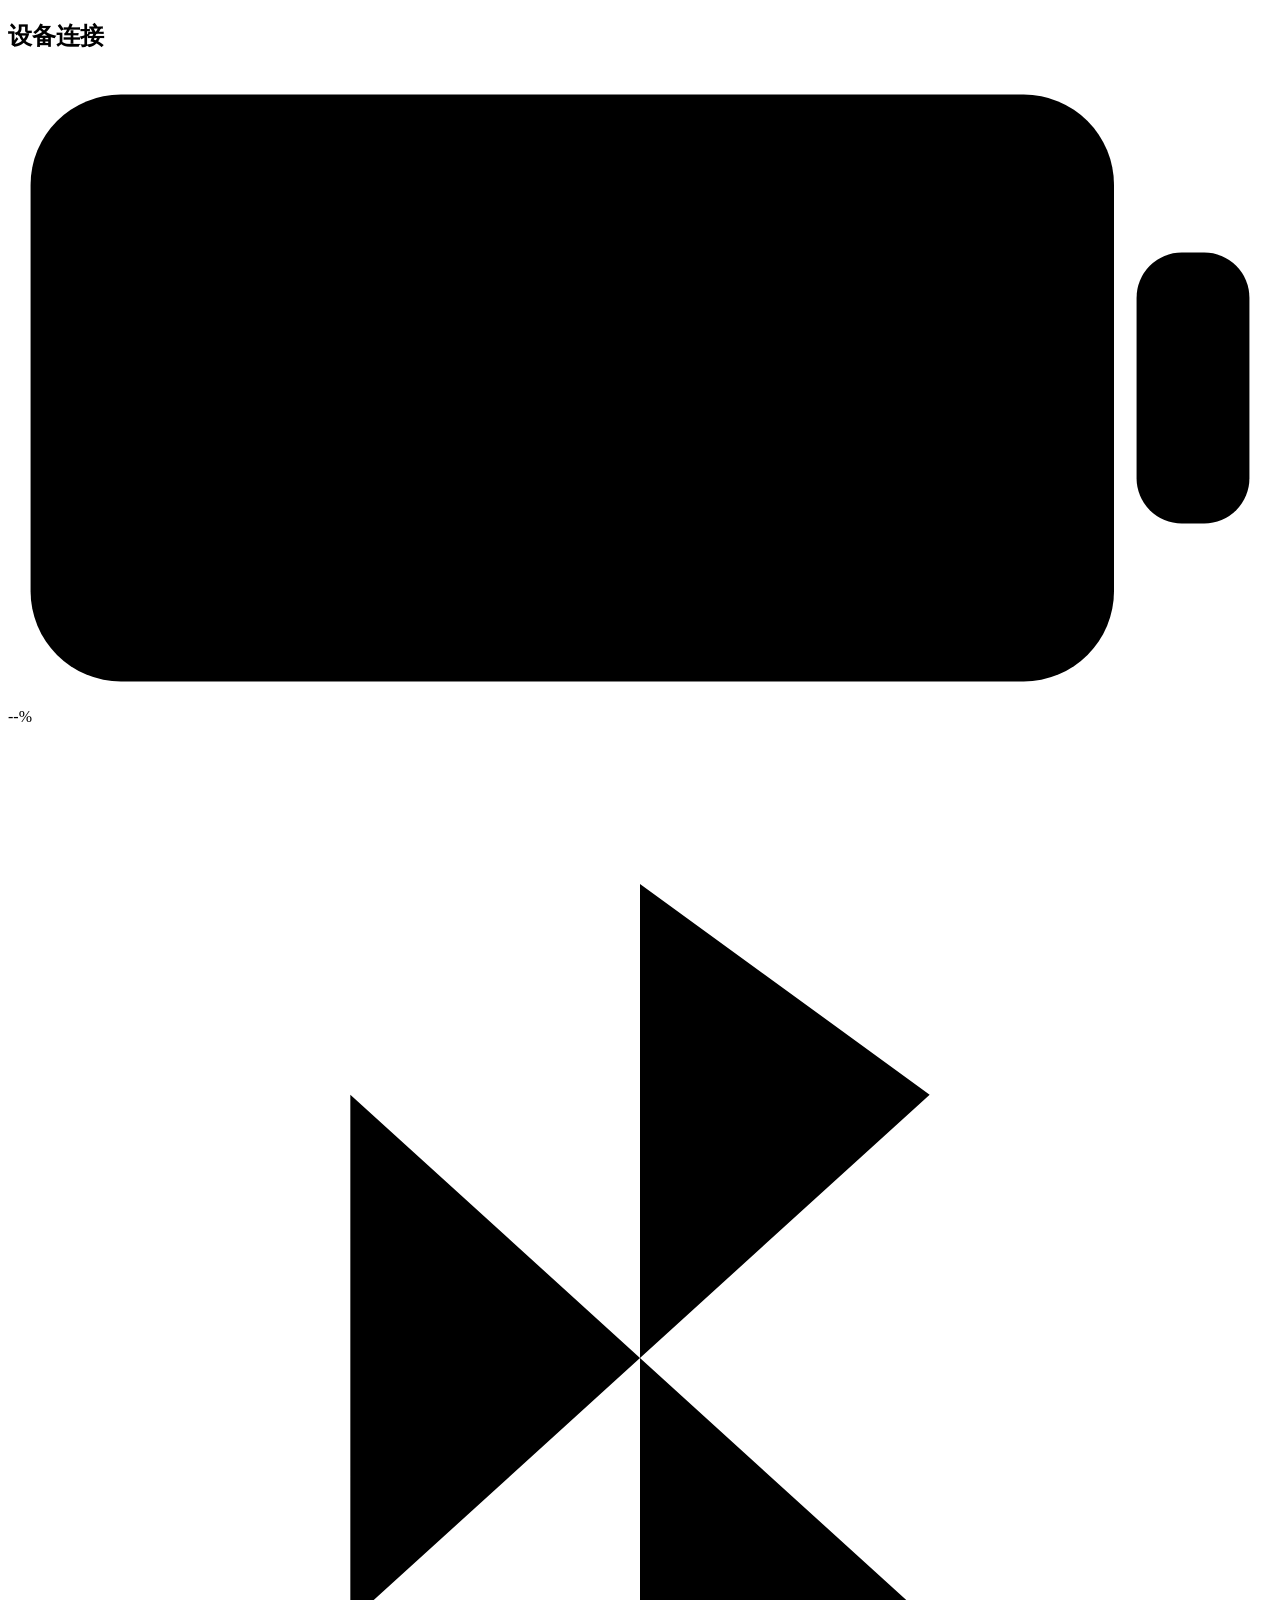
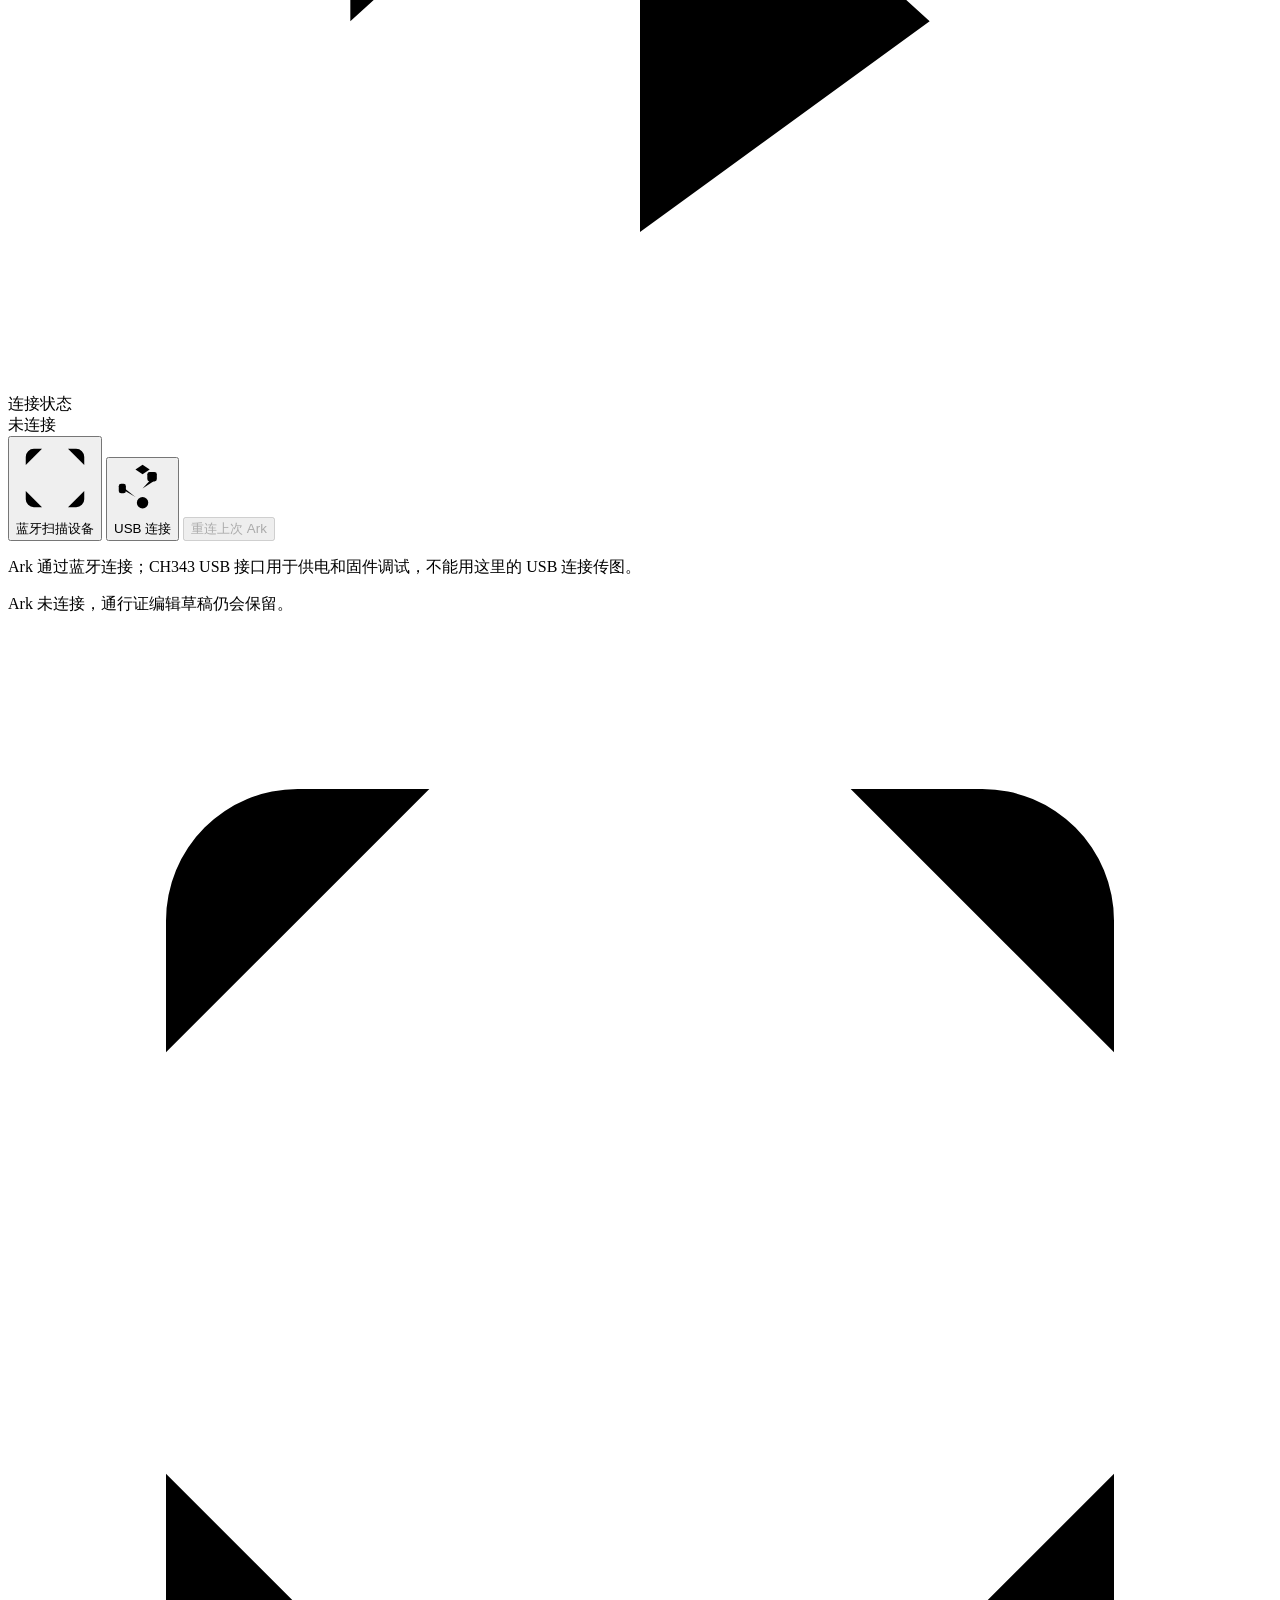
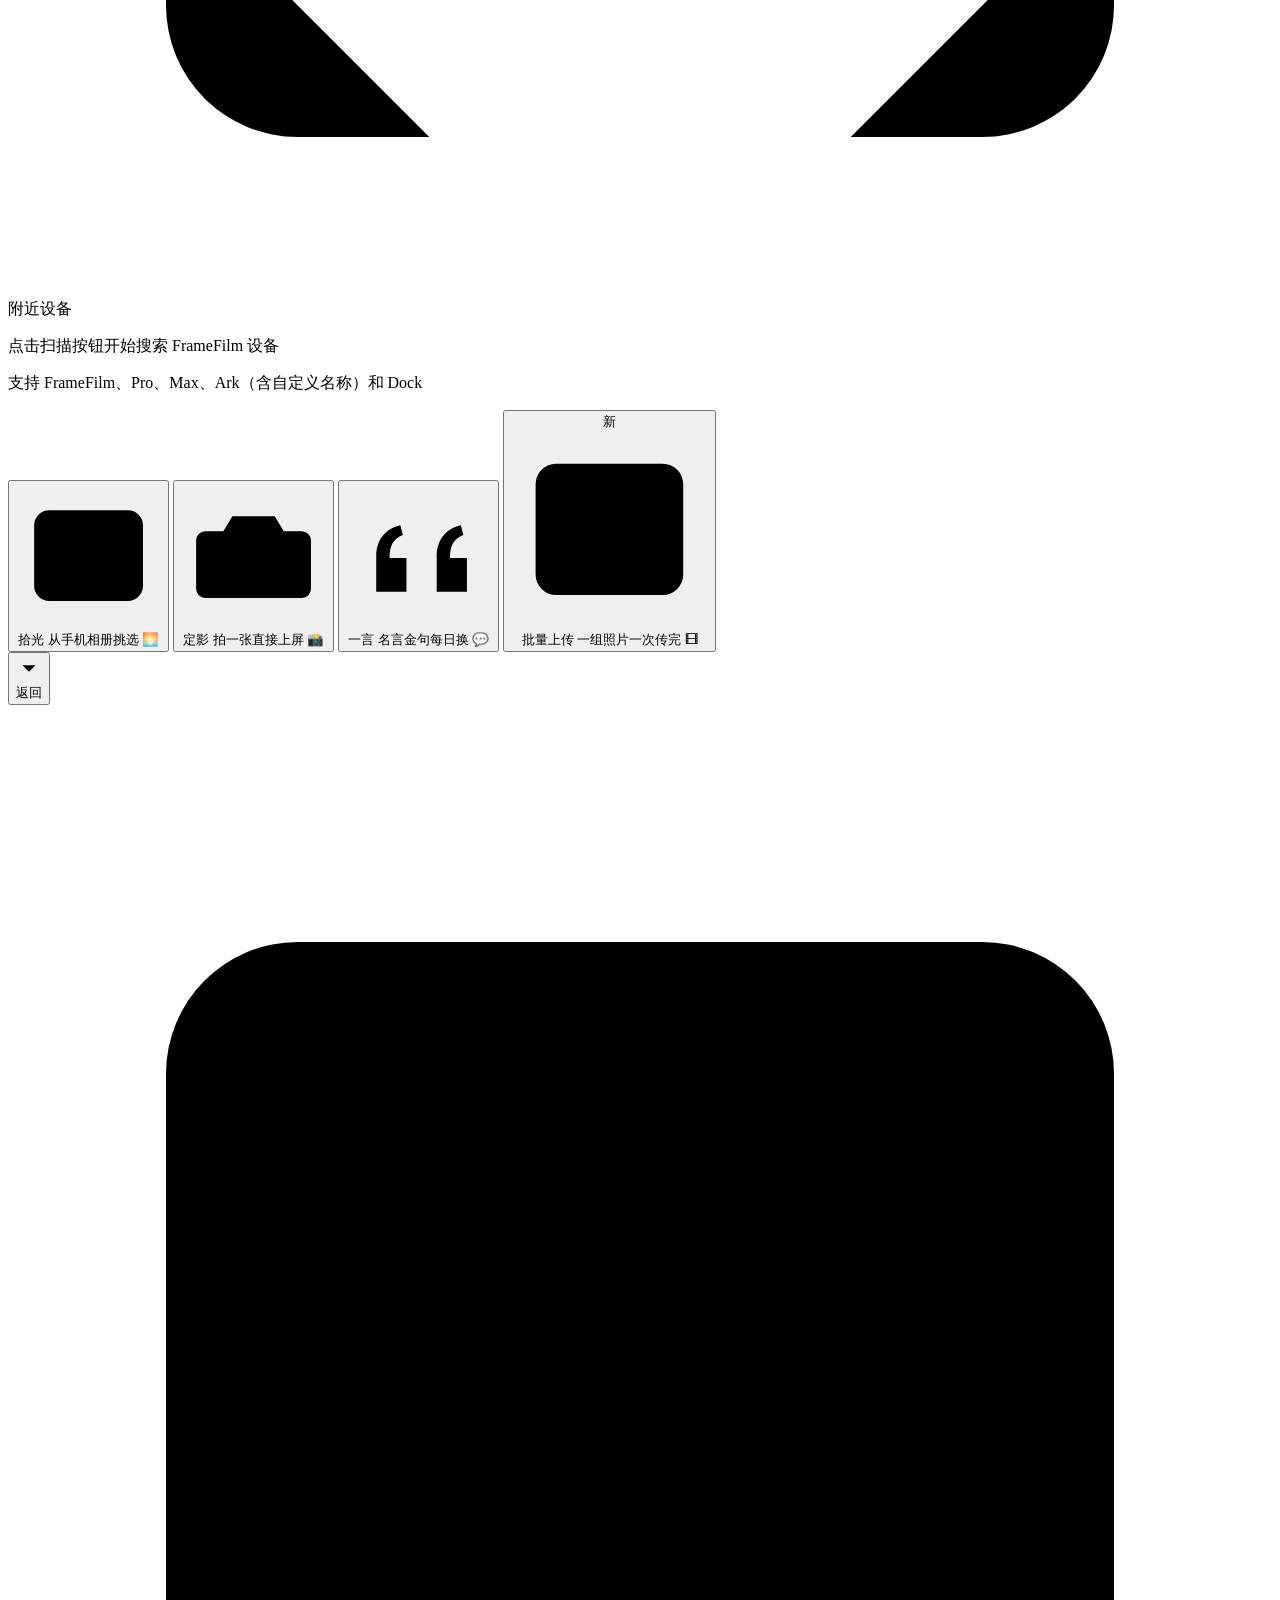
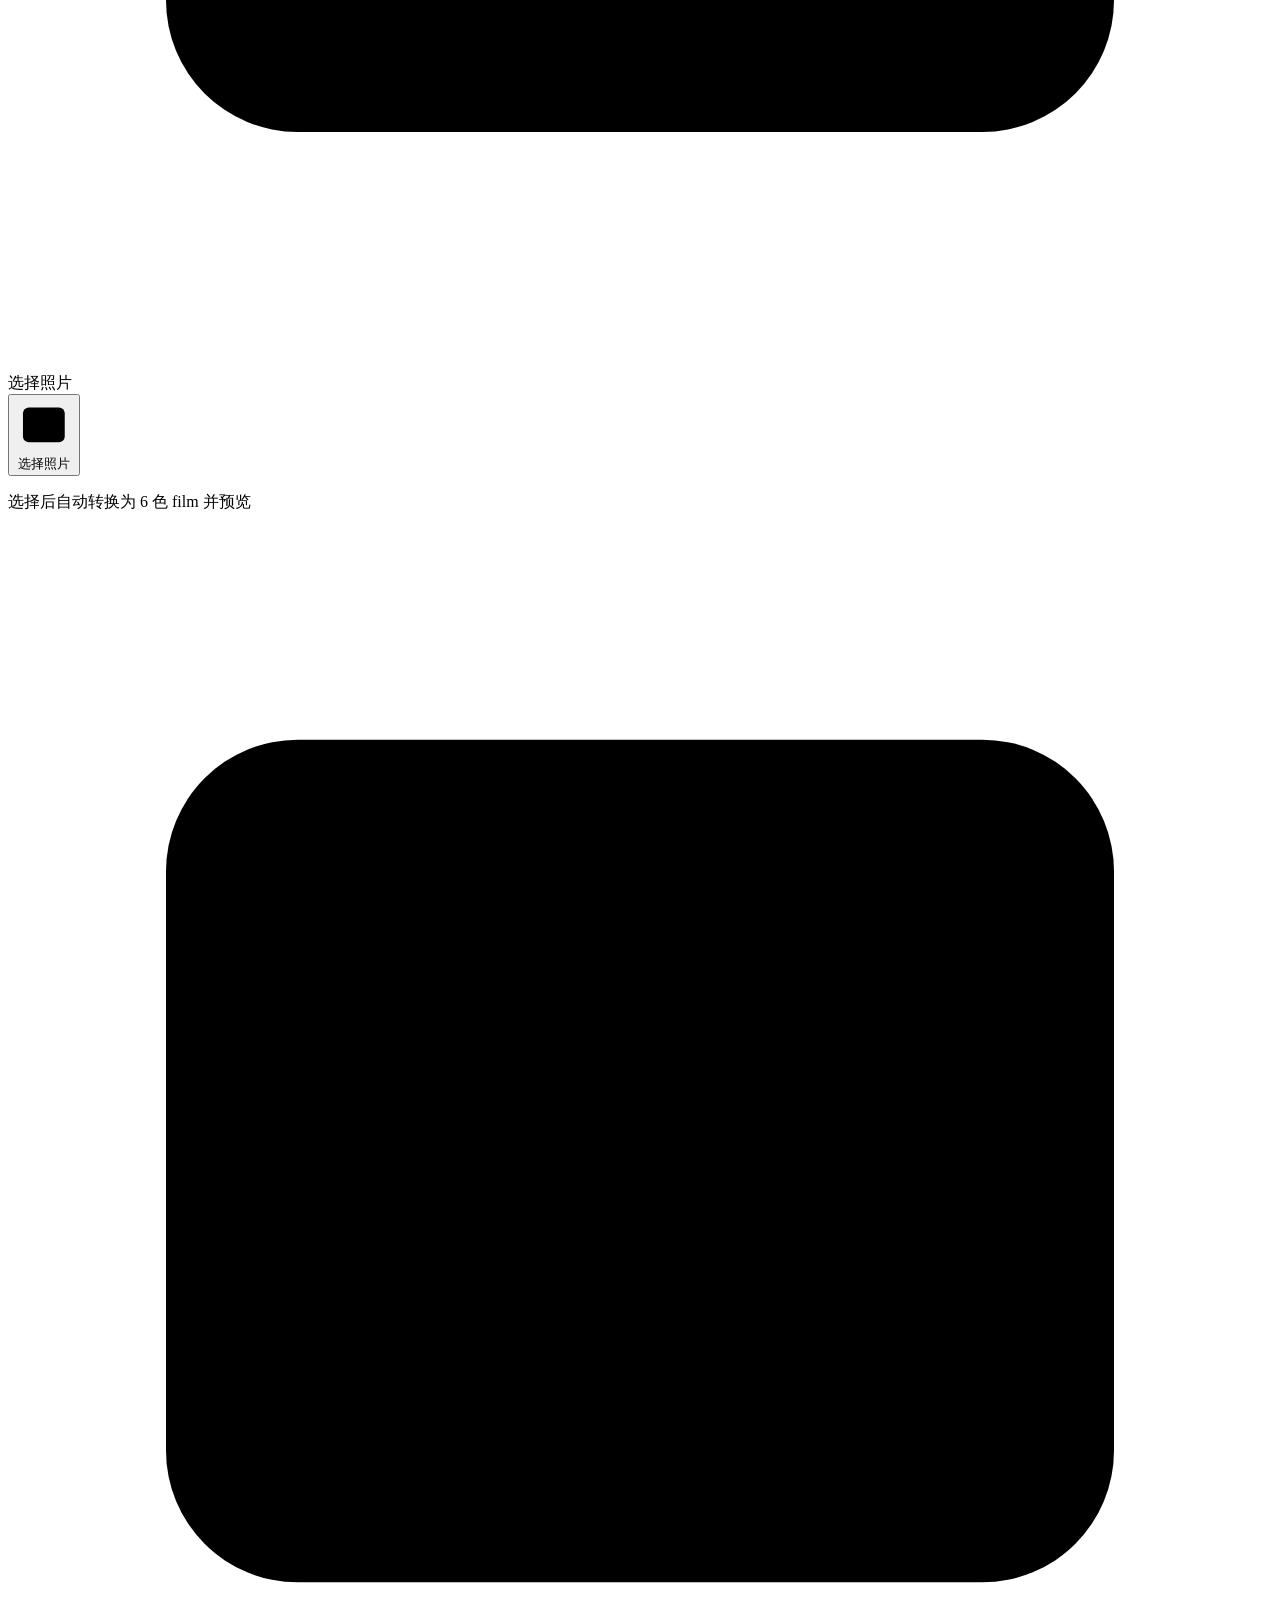
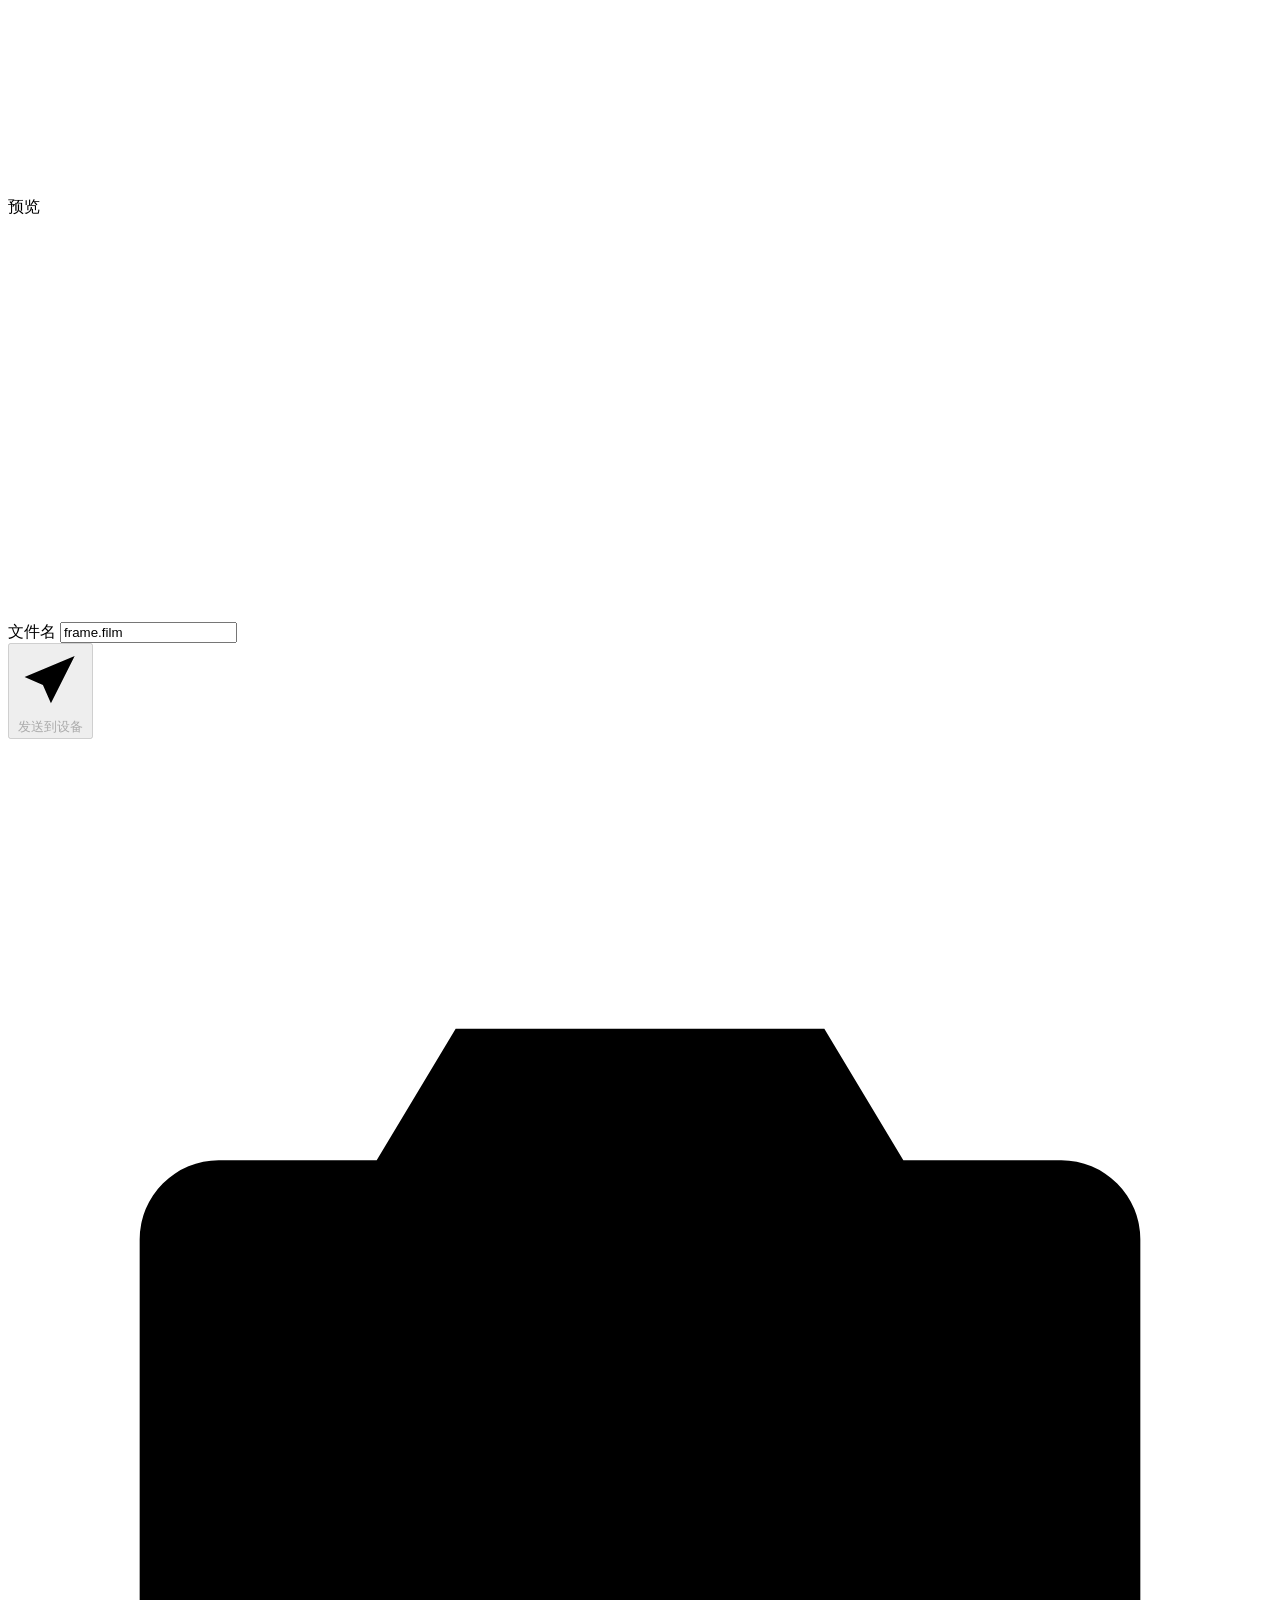
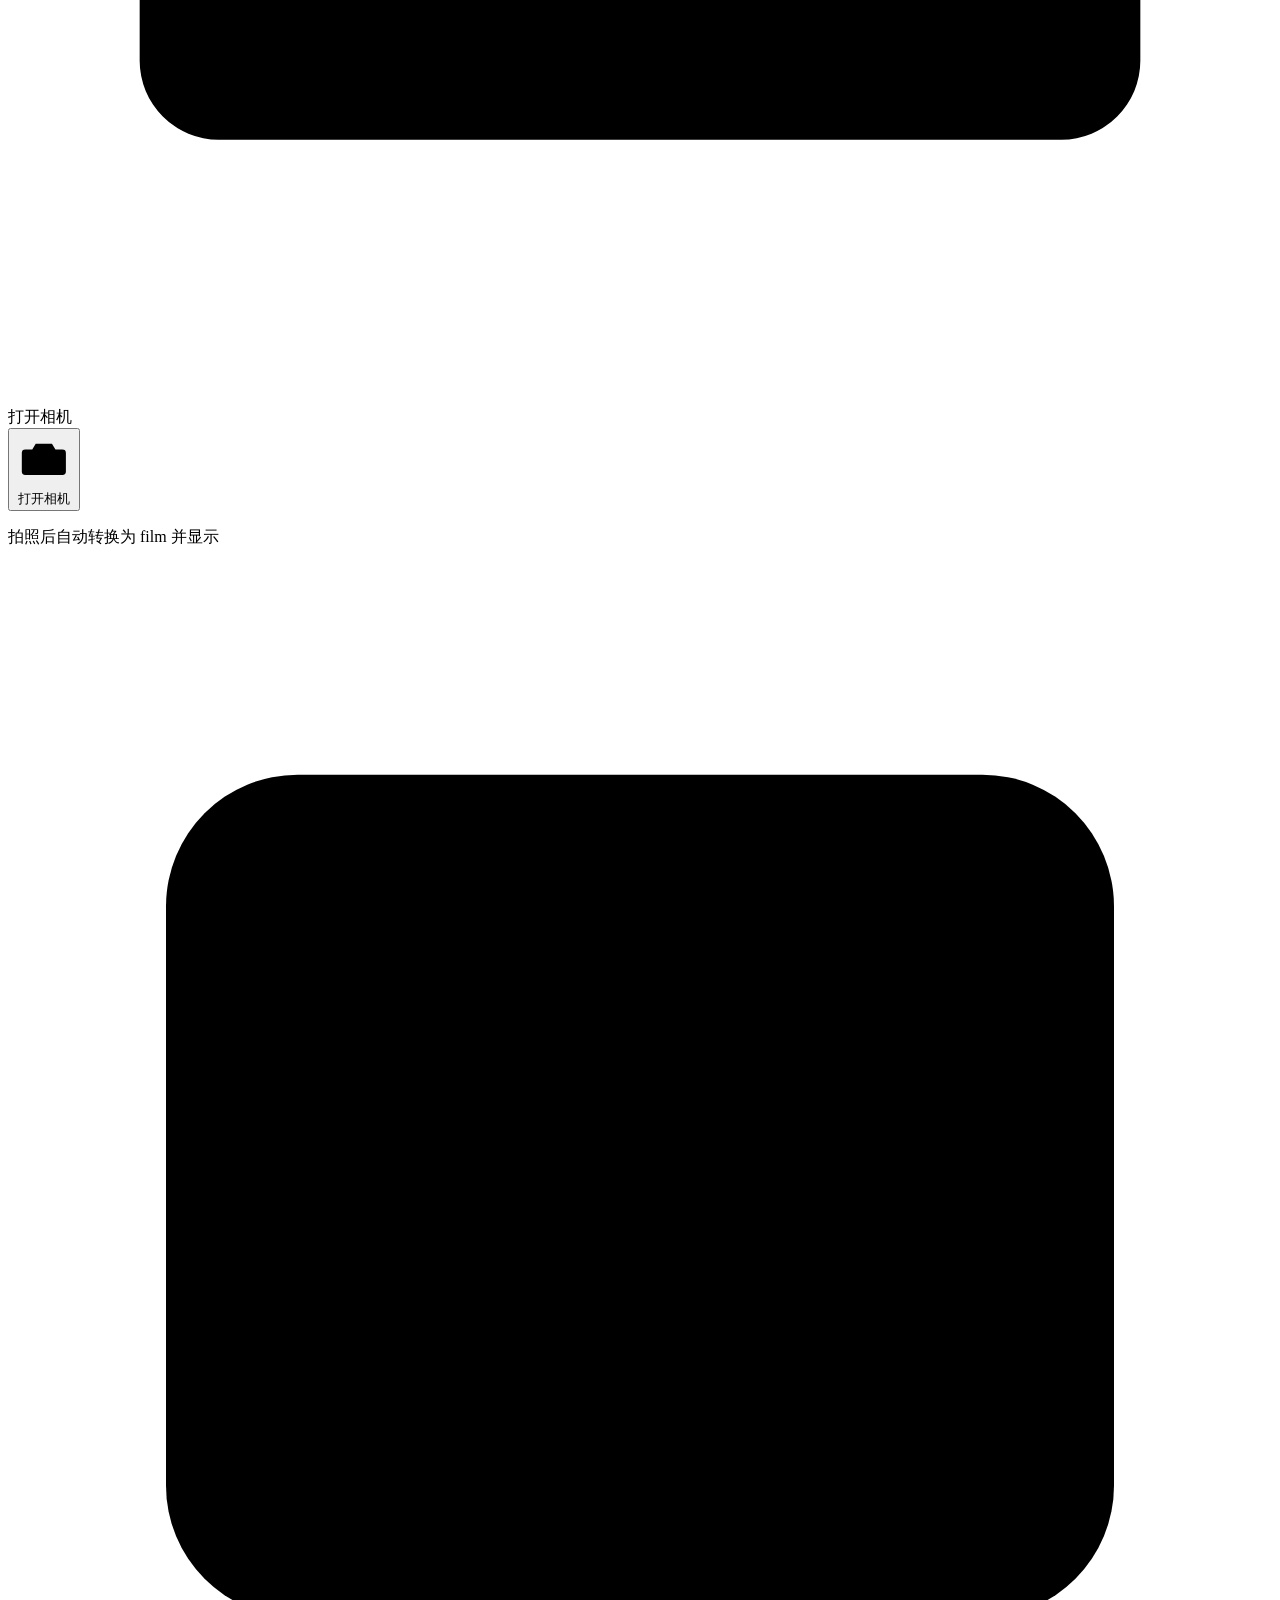
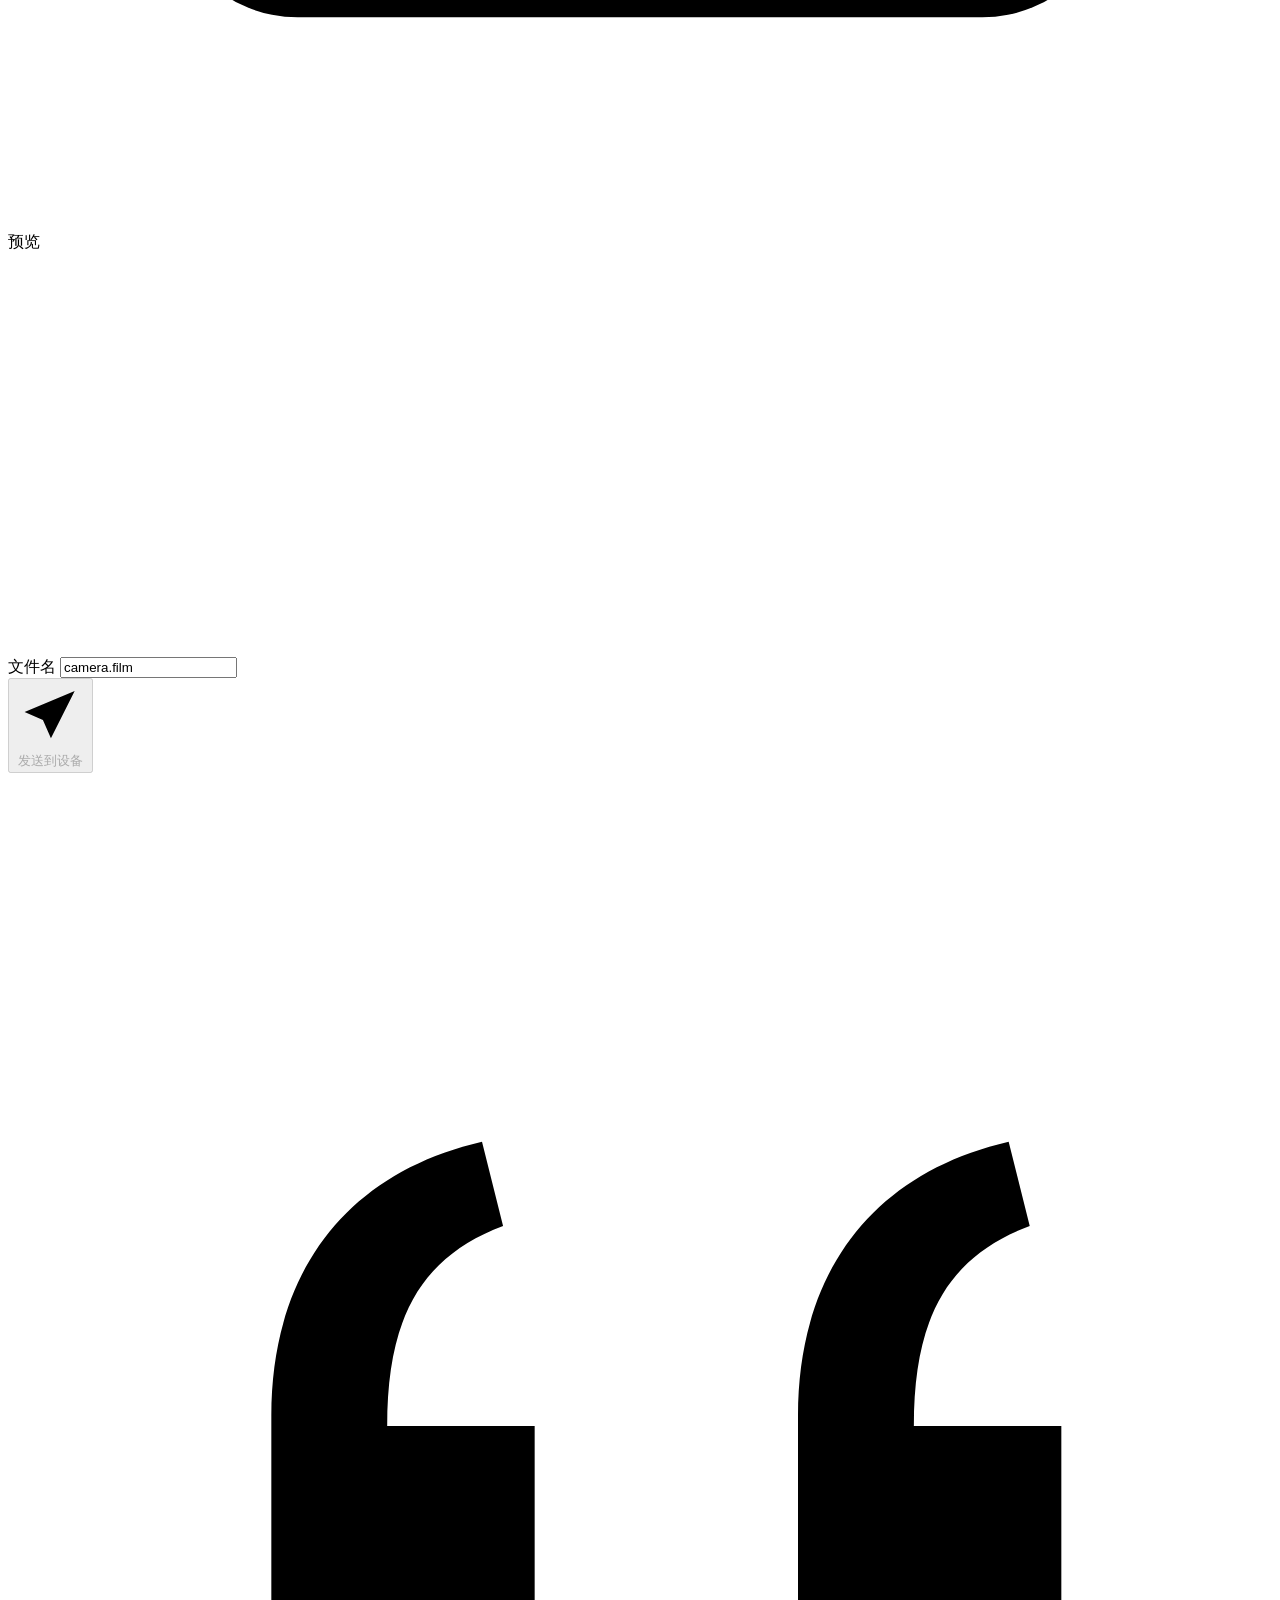
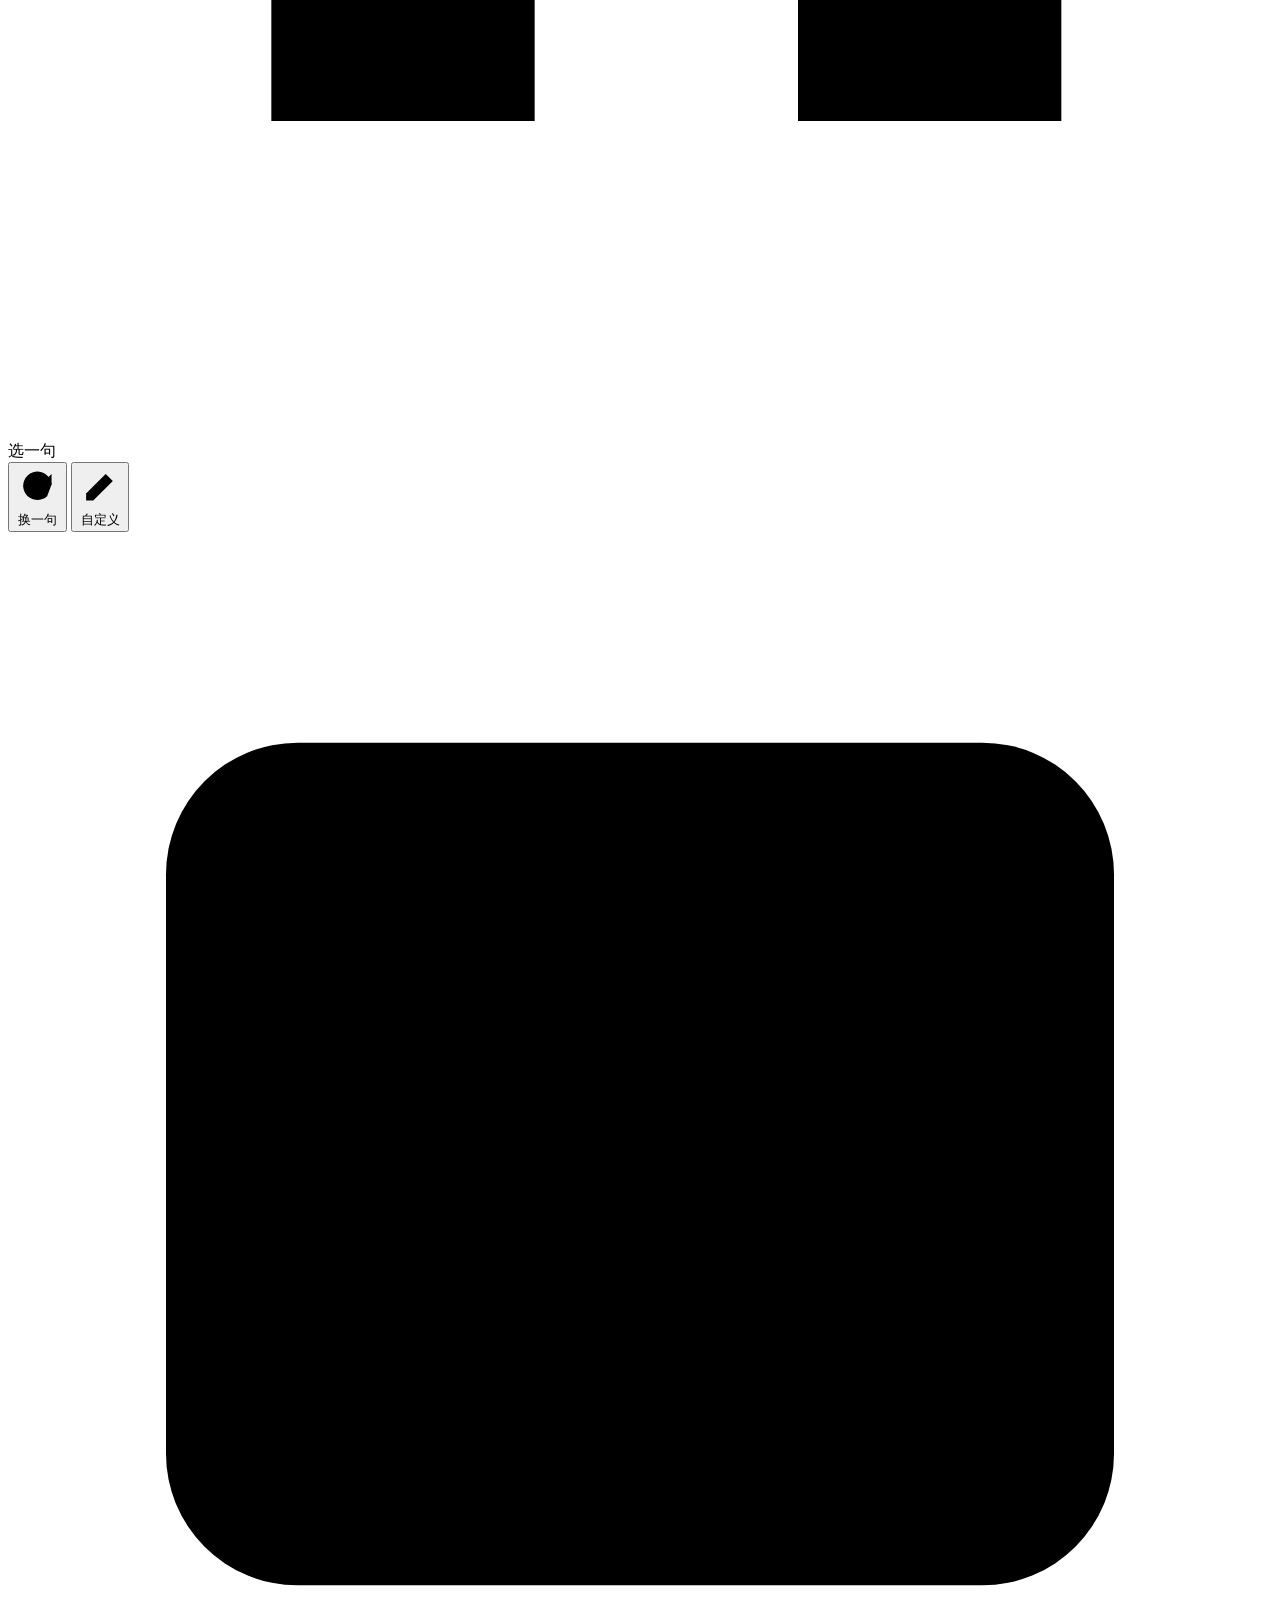
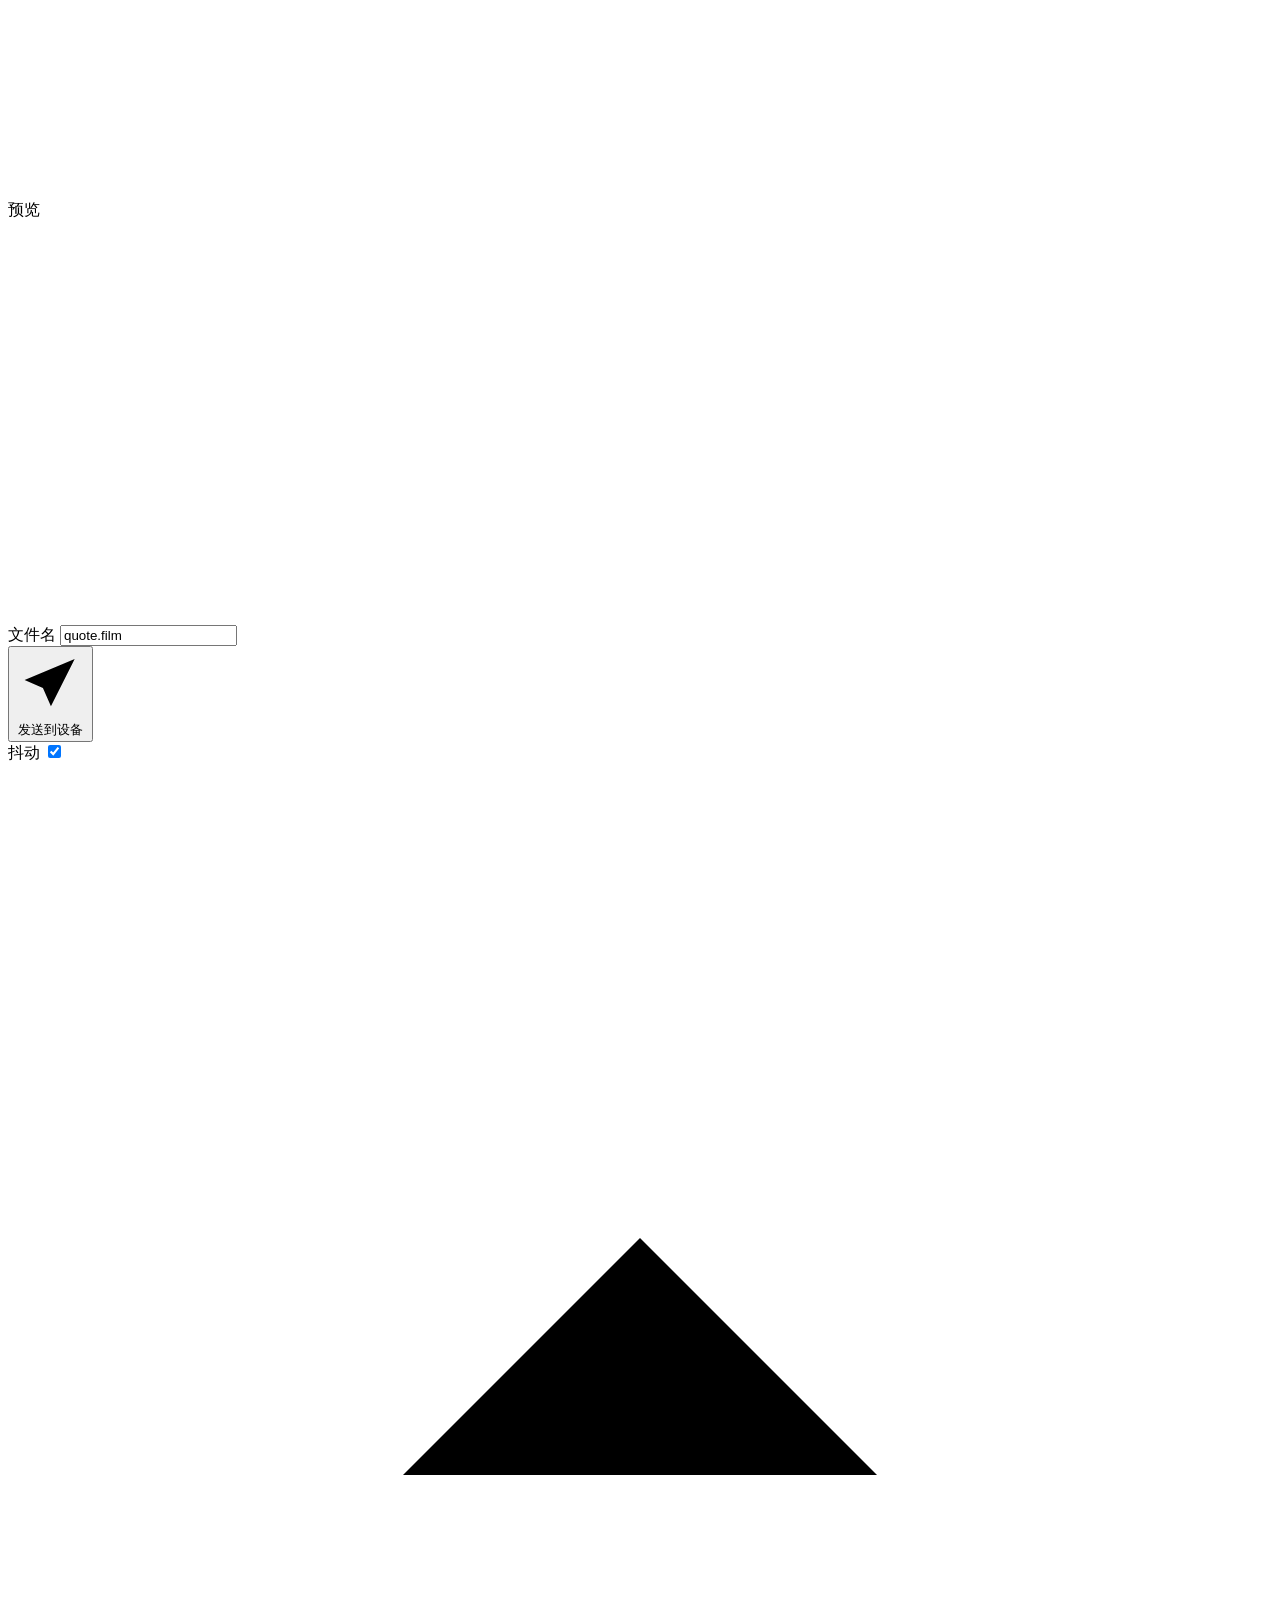
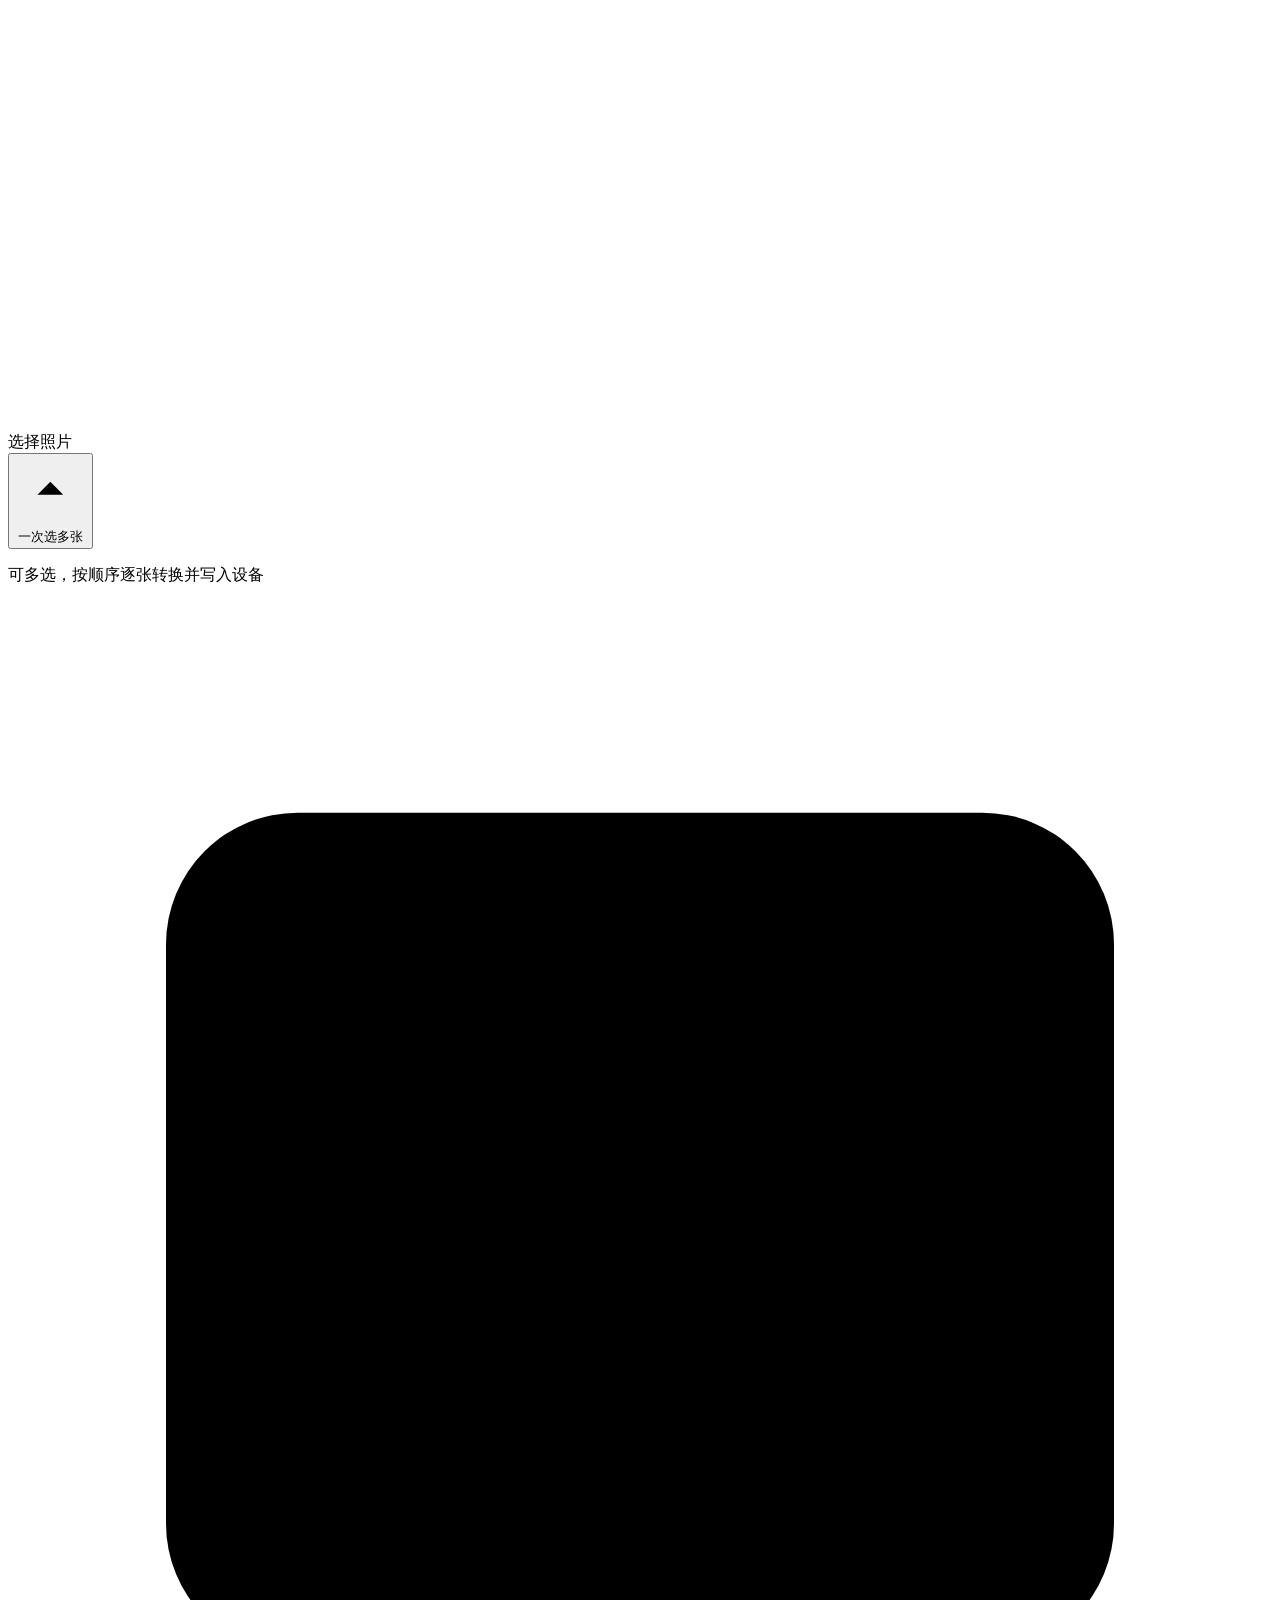
==== commit f78c303b: "feat(web): 补齐Ark通行证与共享连接操作" ====
--- a/tools/ForFilm/index.html
+++ b/tools/ForFilm/index.html
@@ -10,6 +10,7 @@
     <link id="ark-theme-sheet" rel="stylesheet" href="css/ark-theme.css">
     <!-- 动画工坊样式（独立页） -->
     <link rel="stylesheet" href="css/animation.css">
+    <link rel="stylesheet" href="css/ark-controls.css">
     <link rel="preconnect" href="https://fonts.googleapis.com">
     <link rel="preconnect" href="https://fonts.gstatic.com" crossorigin>
     <link href="https://fonts.googleapis.com/css2?family=Fredoka:wght@300..700&family=Baloo+2:wght@400..800&family=Noto+Sans+SC:wght@400..900&display=swap" rel="stylesheet">
@@ -117,7 +118,11 @@
                     <button id="usb-button" class="secondary-button">
                         <svg class="ic" viewBox="0 0 24 24"><use href="#i-usb"/></svg>USB 连接
                     </button>
-                </div>
+                    <button id="ark-reconnect-button" class="secondary-button" type="button" disabled>重连上次 Ark</button>
+                </div>
+                <p class="field-hint">Ark 通过蓝牙连接；CH343 USB 接口用于供电和固件调试，不能用这里的 USB 连接传图。</p>
+                <p id="ark-operation-status" class="field-hint" role="status" aria-live="polite">未连接。可以先在“通行证”中编辑并保存草稿。</p>
+                <button id="ark-operation-cancel" data-ark-cancel class="secondary-button" type="button" hidden>取消当前操作</button>
             </div>
 
             <div class="card">
@@ -128,7 +133,7 @@
                 <div id="device-list" class="device-list"></div>
                 <div id="bluetooth-info" class="info">
                     <p>点击扫描按钮开始搜索 FrameFilm 设备</p>
-                    <p class="device-hint">支持 FrameFilm、FrameFilm Pro、FrameFilm Max 和 FrameFilm Dock</p>
+                    <p class="device-hint">支持 FrameFilm、Pro、Max、Ark（含自定义名称）和 Dock</p>
                 </div>
             </div>
 
@@ -546,6 +551,10 @@
                     <div id="transfer-status" class="transfer-status">准备传输...</div>
                     <div class="progress-bar"><div id="transfer-progress-bar" class="progress-fill"></div></div>
                     <div id="transfer-progress" class="transfer-progress">0%</div>
+                    <div class="btn-row">
+                        <button id="ark-upload-cancel" data-ark-cancel type="button" class="secondary-button" hidden>取消发送</button>
+                        <button id="ark-upload-retry" type="button" class="secondary-button" hidden>从头重试</button>
+                    </div>
                 </div>
                 <div class="result" id="imageResult"></div>
             </div>
@@ -859,8 +868,40 @@
                 </div>
         </div>
 
+        <!-- ================= Ark 通行证 ================= -->
+        <div id="pass-page" class="page">
+            <div class="card">
+                <div class="card__title">Ark · 个人通行证</div>
+                <p id="ark-pass-connection" class="field-hint" role="status">离线可编辑、预览和导出；读取或发送前请先连接 Ark。</p>
+                <div class="btn-row">
+                    <button type="button" class="secondary-button" id="ark-pass-connect">前往设备连接</button>
+                    <button type="button" class="secondary-button" id="ark-pass-open" data-ark-connected disabled>在设备打开通行证</button>
+                </div>
+            </div>
+            <iframe id="ark-pass-editor" title="Ark 个人通行证编辑器" src="../ark-pass-editor/index.html?embedded=1" loading="lazy"></iframe>
+        </div>
+
         <!-- ================= 设置 ================= -->
         <div id="config-page" class="page">
+            <div class="card" id="ark-system-section" hidden>
+                <div class="card__title">Ark · 系统与传输</div>
+                <p class="field-hint">固定 720 × 480 彩色电子纸，界面纵向显示为 480 × 720。个人资料保存于设备 SD 卡。</p>
+                <div class="btn-row">
+                    <button class="secondary-button" type="button" id="ark-open-settings" data-ark-connected disabled>打开设备系统设置</button>
+                    <button class="secondary-button" type="button" id="ark-open-menu" data-ark-connected disabled>返回设备主菜单</button>
+                </div>
+                <p class="field-hint">中英文、开机画面和启动应用：在设备设置页修改，可使用下方遥控器操作；当前固件未提供网页直接读写接口。</p>
+                <p class="field-hint">主菜单长按确认显示休眠卡；图片等应用内长按仍保留当前画面。关闭自动休眠不会禁用手动休眠。</p>
+                <div class="divider"></div>
+                <div class="card__title">WiFi 直传状态</div>
+                <p class="field-hint">查看或取消手机发起的直传。纯网页不能创建手机的临时 WiFi 网络；本页照片发送仍使用蓝牙。</p>
+                <div id="ark-direct-status" class="status" role="status" aria-live="polite">尚未查询</div>
+                <progress id="ark-direct-progress" max="100" value="0" aria-label="WiFi 直传下载进度"></progress>
+                <div class="btn-row">
+                    <button type="button" class="secondary-button" id="ark-direct-refresh" data-ark-connected disabled>查询直传状态</button>
+                    <button type="button" class="secondary-button" id="ark-direct-cancel" data-ark-connected disabled>取消设备直传</button>
+                </div>
+            </div>
             <div class="card">
                 <div class="card__title">
                     <span class="ic-wrap ic-wrap--lemon"><svg class="ic" viewBox="0 0 24 24"><use href="#i-film"/></svg></span>
@@ -910,7 +951,7 @@
                 <div class="switch-row">
                     <span>
                         <span class="switch-row__label">休眠开关</span>
-                        <span class="switch-row__hint">开启后将在 3 分钟内自动休眠</span>
+                        <span class="switch-row__hint">开启后按固件的空闲策略自动休眠；手动休眠独立于此开关</span>
                     </span>
                     <label class="switch">
                         <input type="checkbox" id="sleep-switch" onchange="toggleSleepSwitch()">
@@ -997,6 +1038,18 @@
                     </button>
                 </div>
                 <div id="debug-log" class="debug-log"></div>
+                <div class="action-item" id="ark-device-name-section" style="display:none;">
+                    <div class="action-header"><span>Ark 设备名称</span></div>
+                    <div class="switch-row__hint">固定前缀 FRAMEFILMARK-；后缀限 1–16 个 UTF-8 字节。保存后重启设备生效。</div>
+                    <div class="action-controls">
+                        <span id="ark-device-name-current">连接后读取</span>
+                        <input id="ark-device-name-suffix" type="text" aria-label="Ark 设备名称后缀" autocomplete="off" placeholder="名称后缀">
+                        <button class="secondary-button" id="ark-device-name-save" onclick="saveArkDeviceName()">保存名称</button>
+                        <button class="secondary-button" type="button" onclick="loadArkDeviceName()">重新读取</button>
+                    </div>
+                    <p class="field-hint"><span id="ark-name-byte-count">0 / 16 字节</span>；中文通常占 3 个字节。</p>
+                    <div id="ark-device-name-status" class="switch-row__hint" role="status"></div>
+                </div>
                 <div class="action-item">
                     <div class="action-header">
                         <svg class="ic" viewBox="0 0 24 24"><use href="#i-upload"/></svg>
@@ -1109,6 +1162,10 @@
             <svg class="ic" viewBox="0 0 24 24"><use href="#i-film-strip"/></svg>
             <span>动画</span>
         </a>
+        <a href="#" class="nav-item" data-page="pass-page">
+            <svg class="ic" viewBox="0 0 24 24"><use href="#i-photo"/></svg>
+            <span>通行证</span>
+        </a>
         <a href="#" class="nav-item" data-page="config-page">
             <svg class="ic" viewBox="0 0 24 24"><use href="#i-gear"/></svg>
             <span>设置</span>
@@ -1154,6 +1211,7 @@
 <script src="js/atkinson_enhanced_lut.js"></script>
 <script src="js/sz_enhanced.js"></script>
 <script src="js/bluetooth.js"></script>
+<script src="js/ark-device.js"></script>
 <script src="js/usb.js"></script>
 <script src="js/keyboard.js"></script>
 <script src="js/convert.js"></script>
@@ -1164,5 +1222,6 @@
 <script src="js/animation.js"></script>
 <script src="js/main.js"></script>
 <script src="js/ark-theme.js"></script>
+<script src="js/ark-controls.js"></script>
 </body>
 </html>
--- a/tools/ForFilm/css/ark-controls.css
+++ b/tools/ForFilm/css/ark-controls.css
@@ -0,0 +1,16 @@
+/* Ark controls reuse ForFilm's cards, buttons and spacing. */
+[hidden] { display: none !important; }
+#ark-pass-editor { display: block; width: 100%; height: 1350px; border: 0; background: #fff; }
+#ark-direct-progress { display: block; width: 100%; height: 12px; margin: 16px 0; accent-color: var(--ink); }
+#ark-direct-status { overflow-wrap: anywhere; }
+#ark-device-name-section .btn-row { flex-wrap: wrap; }
+#ark-device-name-suffix { min-width: 0; max-width: 100%; }
+#ark-operation-status, #ark-pass-connection { overflow-wrap: anywhere; }
+.ark-brand img.mk { width: 32px !important; height: 28px !important; object-fit: contain; }
+.ark-loader__center img.lg { object-fit: contain; }
+button:disabled { cursor: not-allowed; }
+@media (max-width: 899px) {
+    .bottom-nav { gap: 2px; }
+    .bottom-nav .nav-item { min-width: 0; flex: 1; padding-left: 3px; padding-right: 3px; }
+    #ark-pass-editor { height: 1980px; }
+}
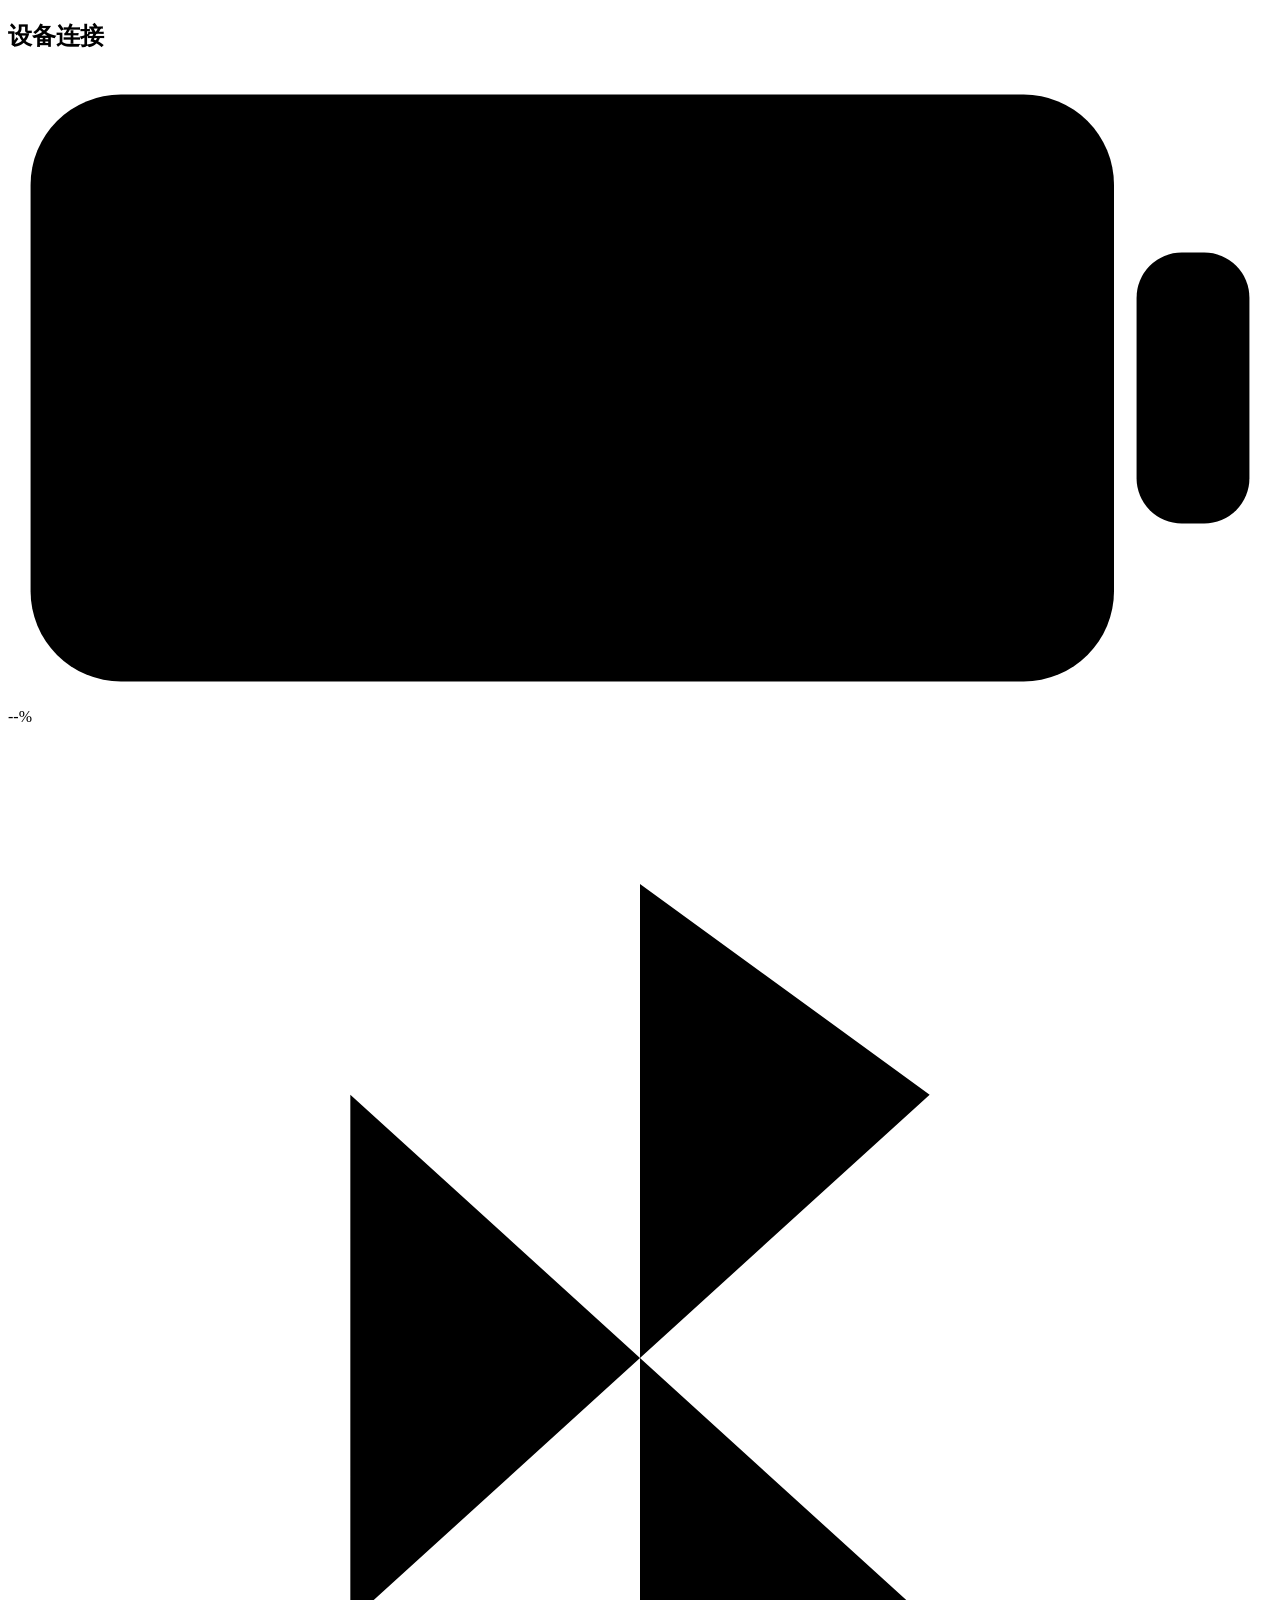
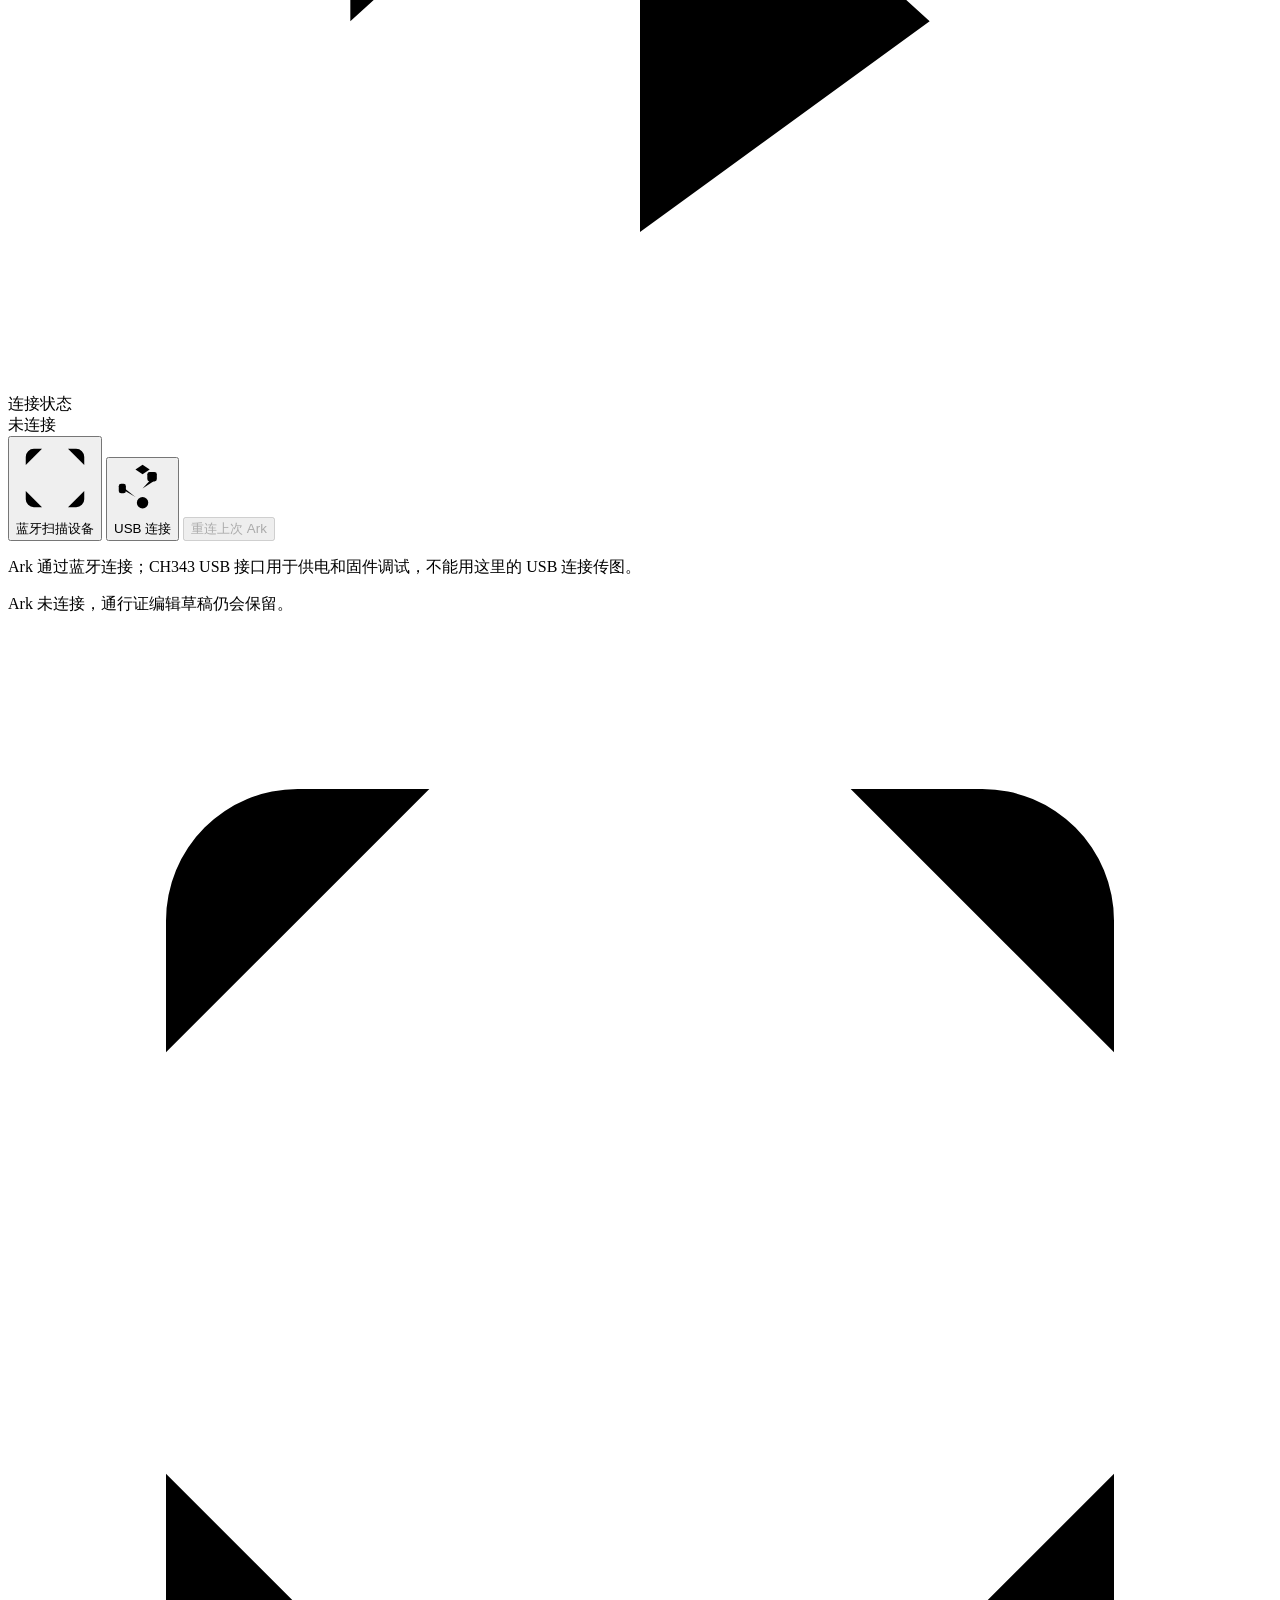
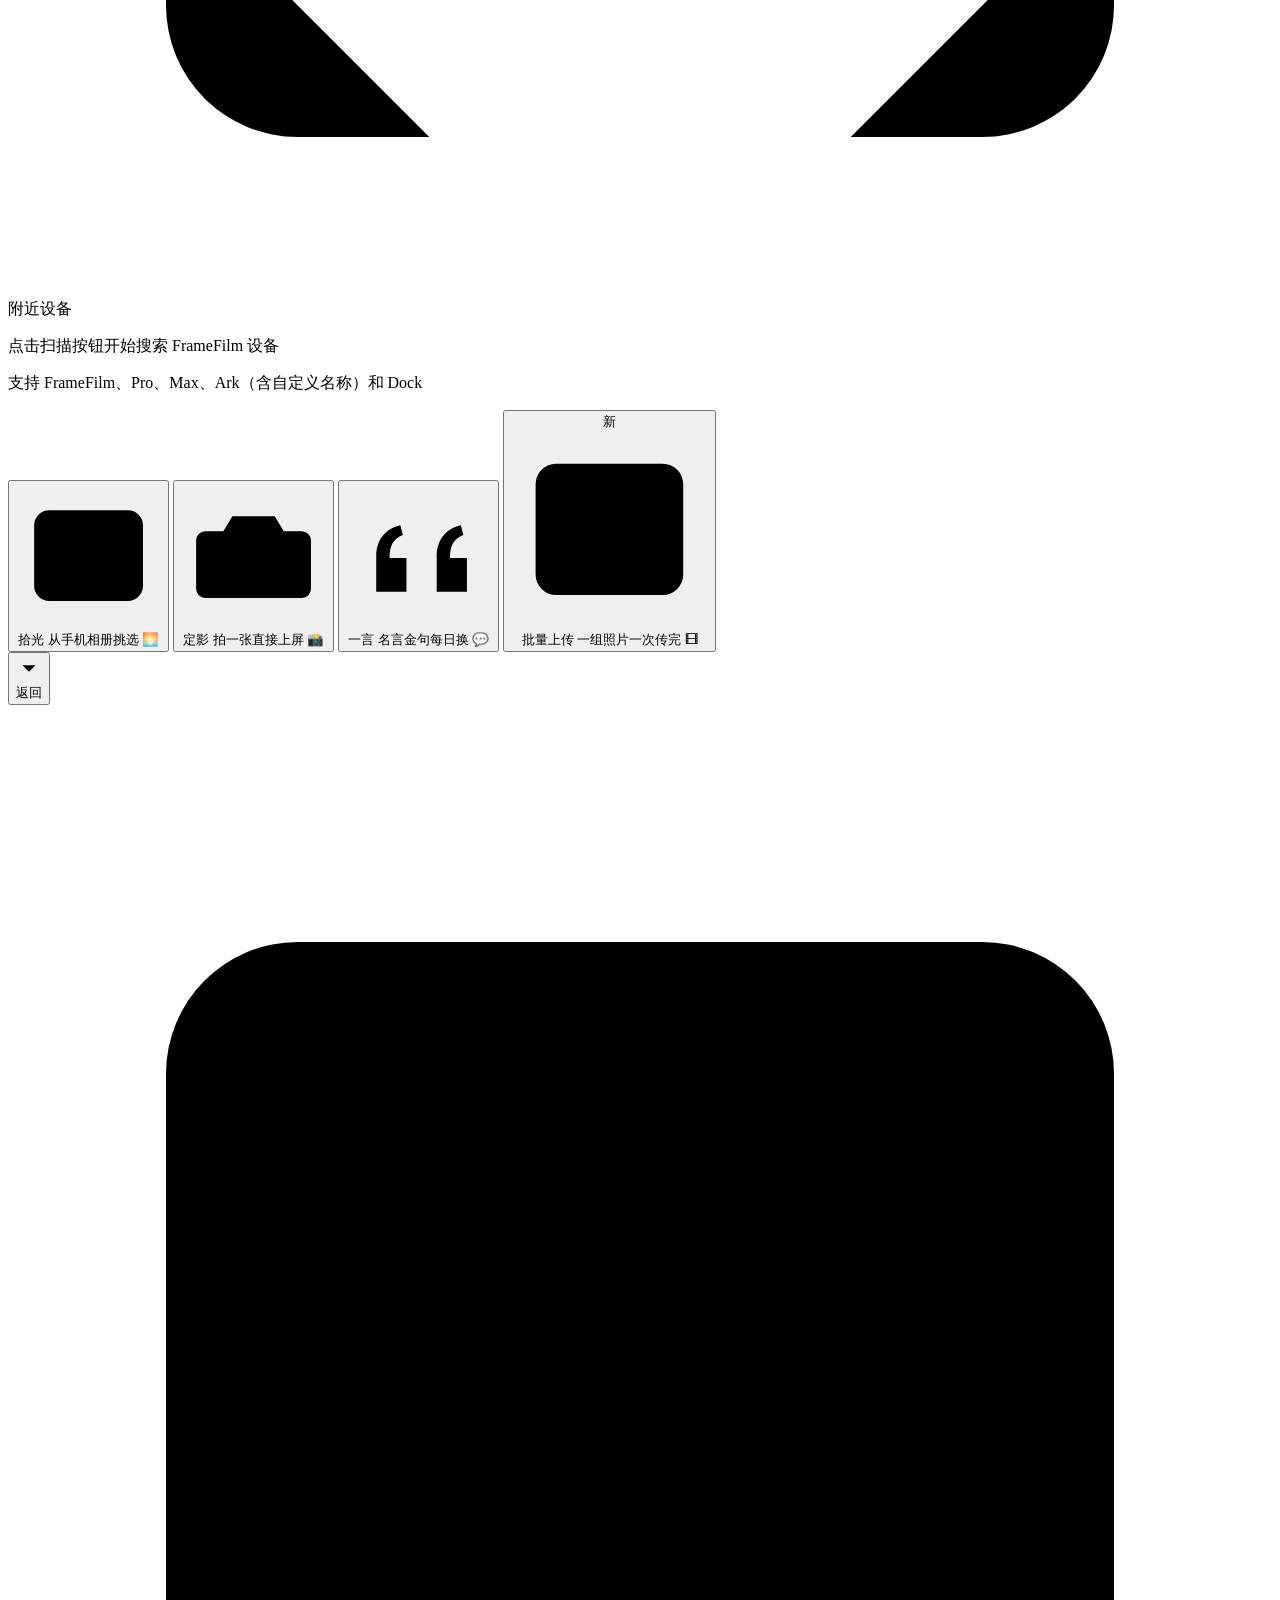
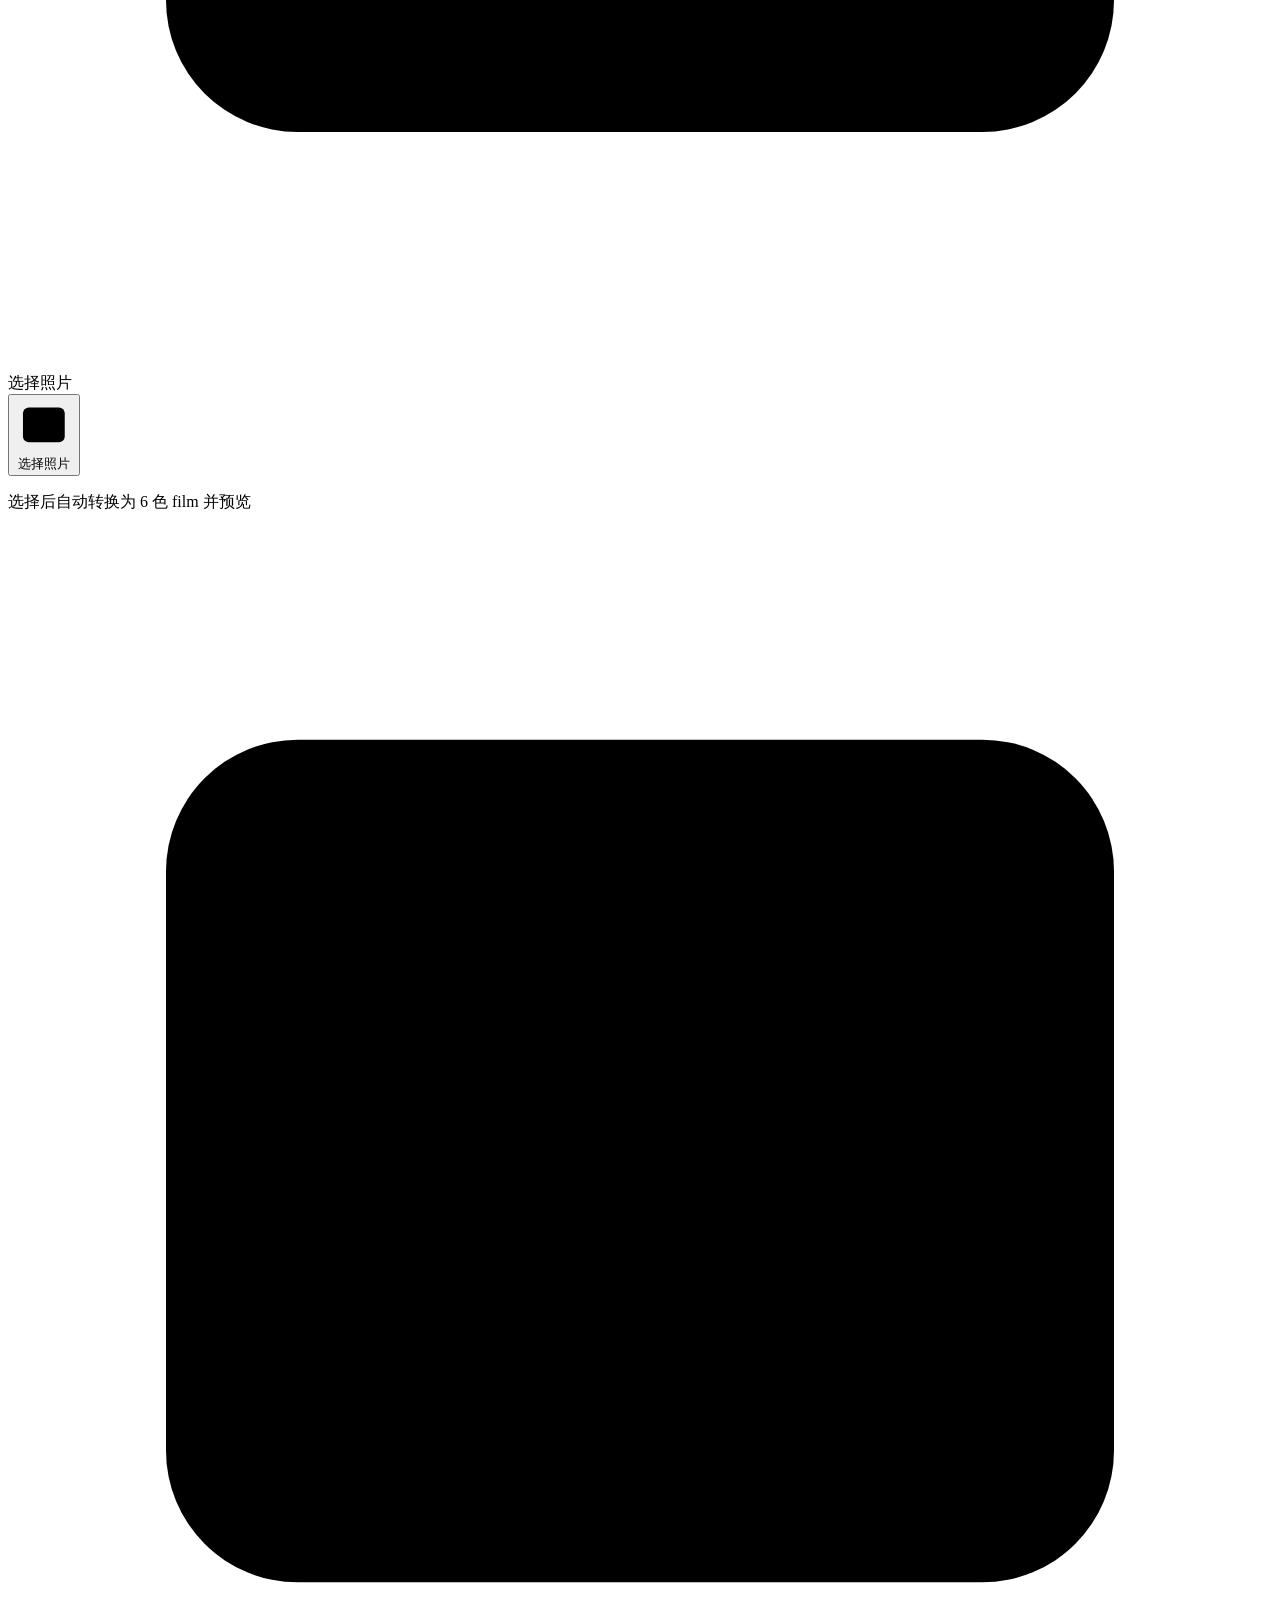
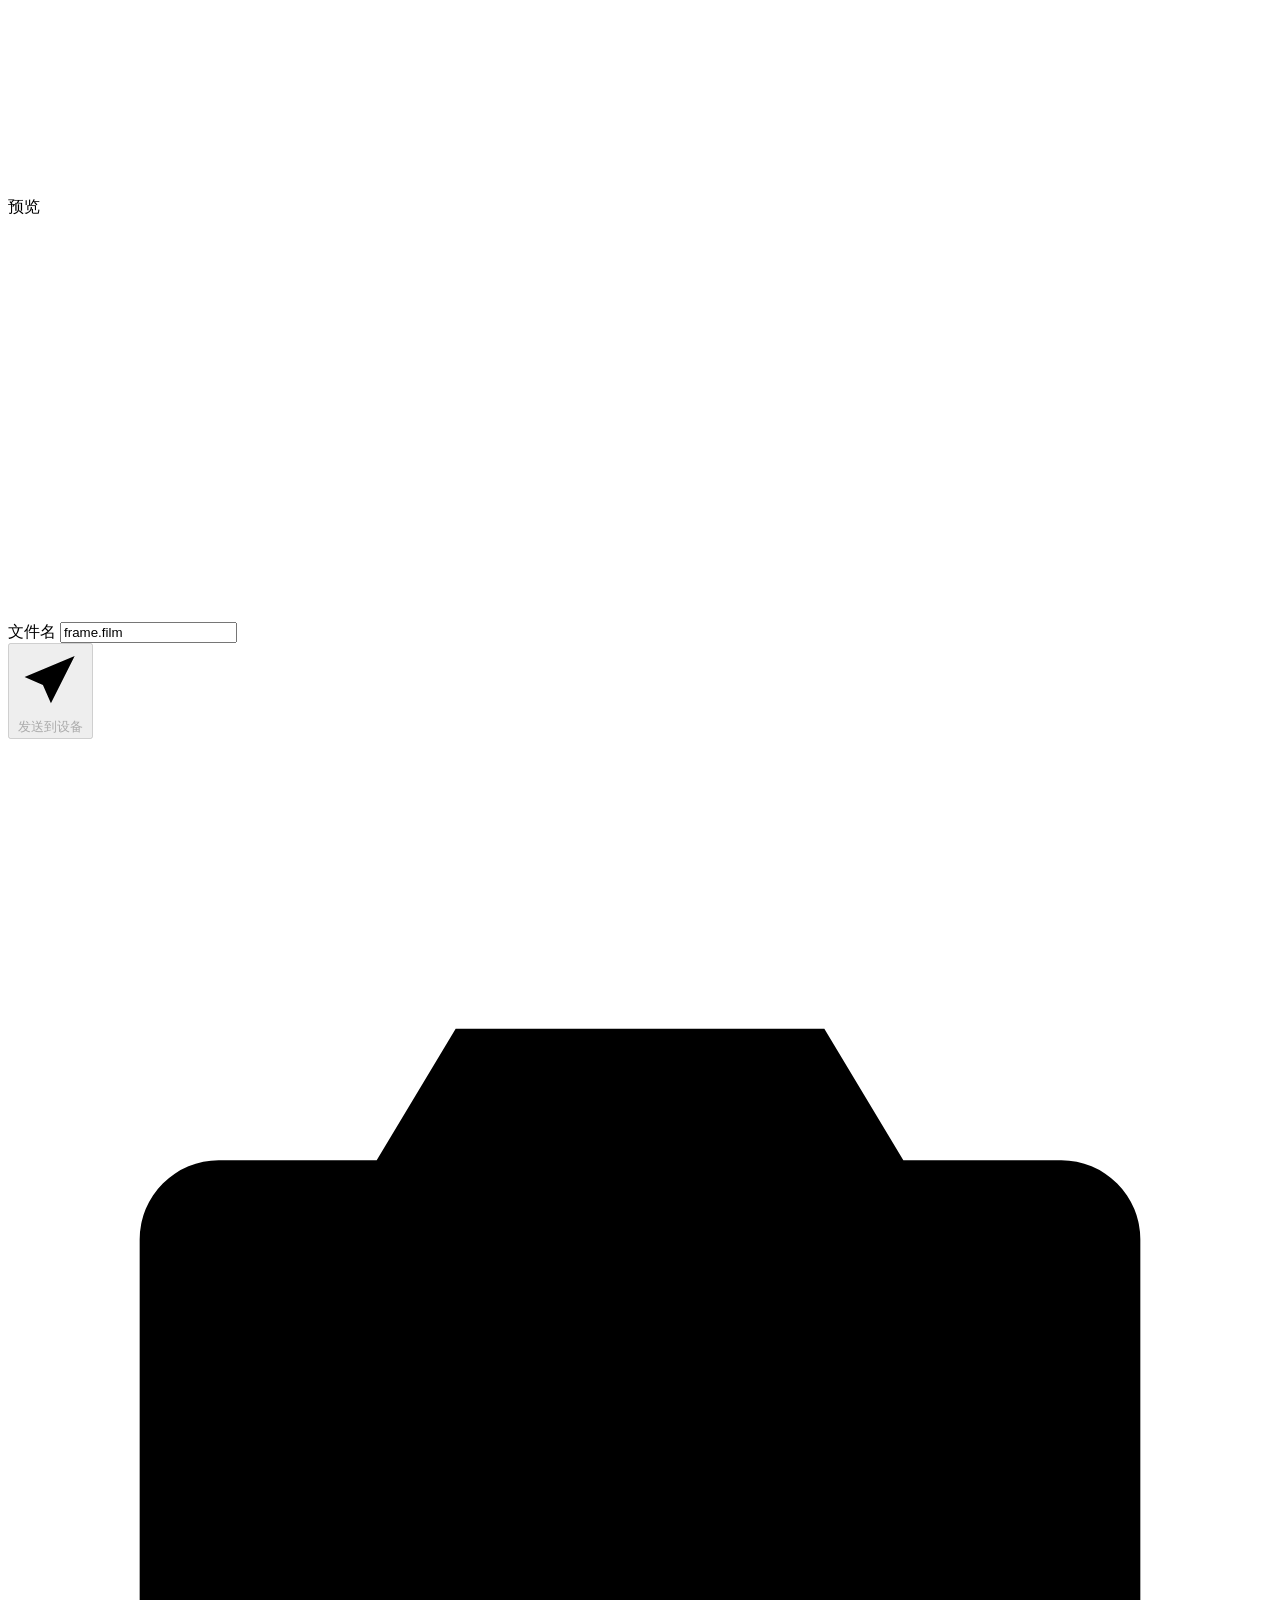
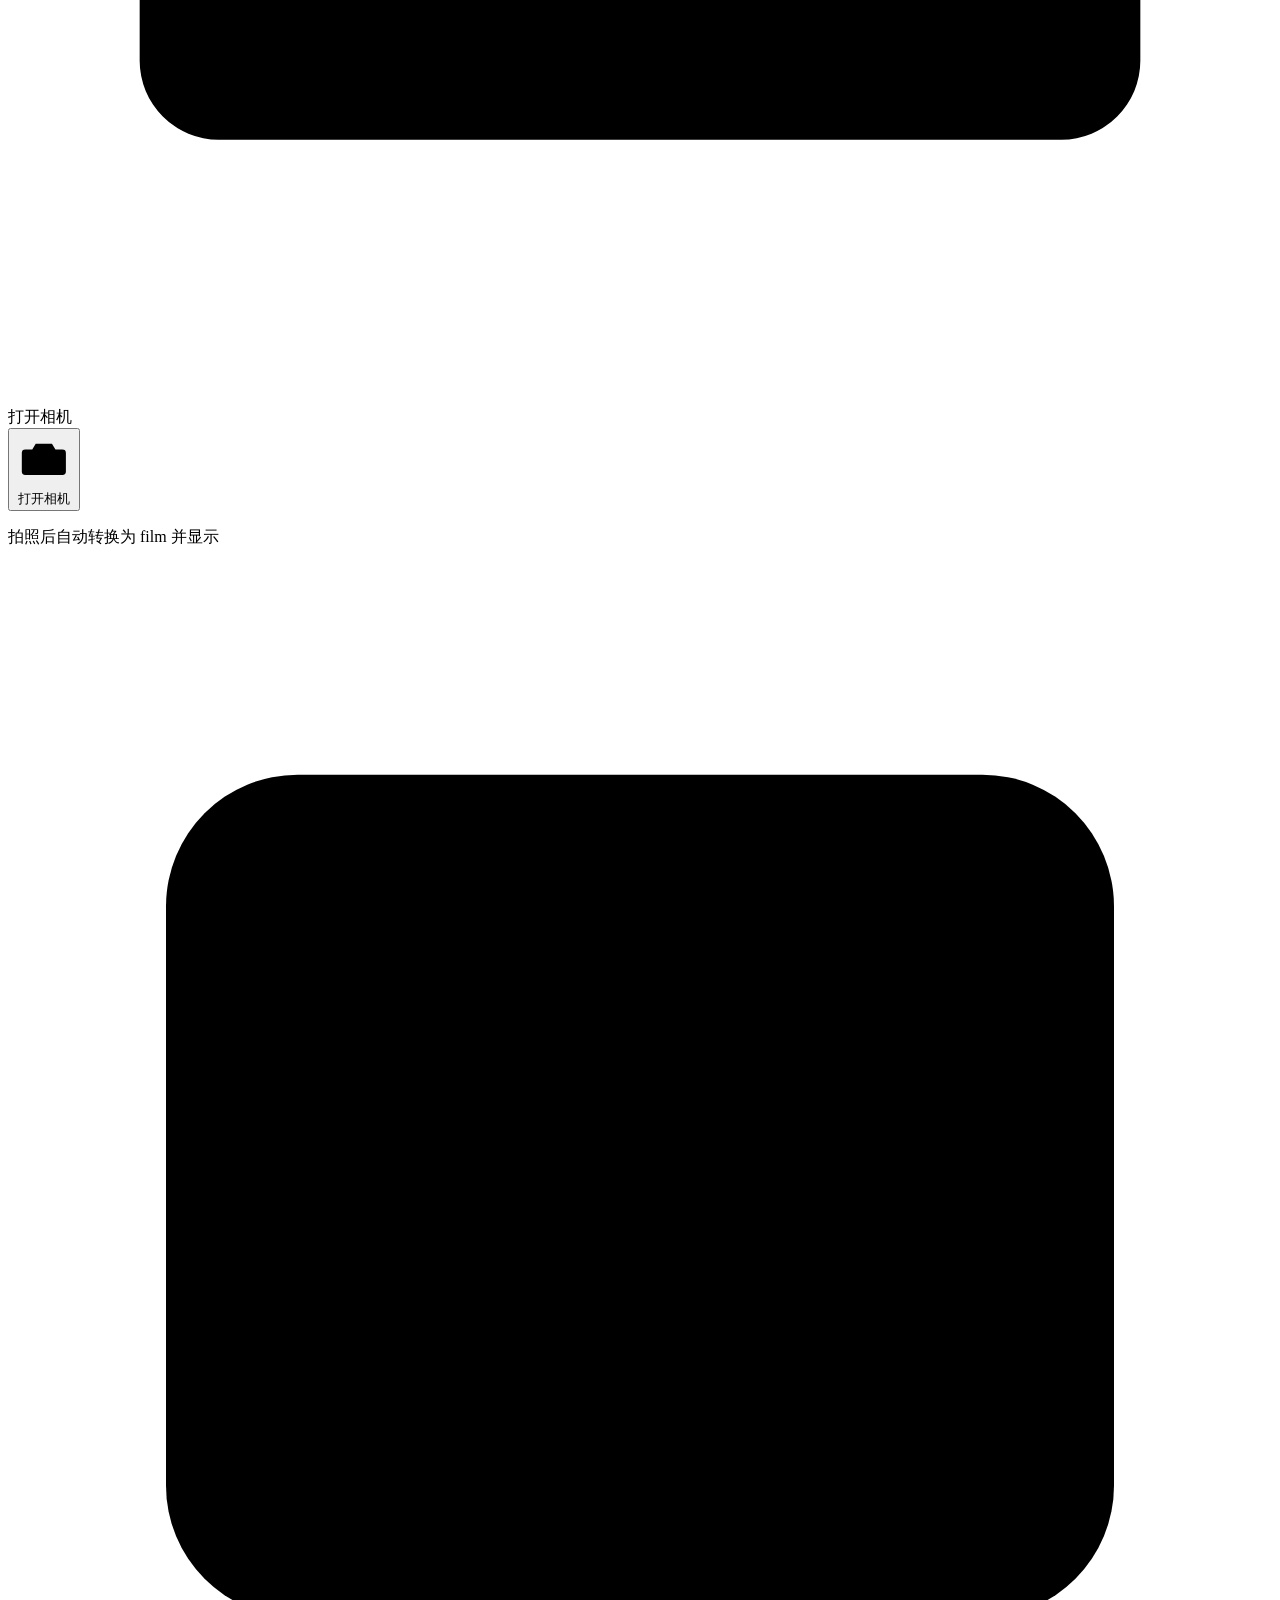
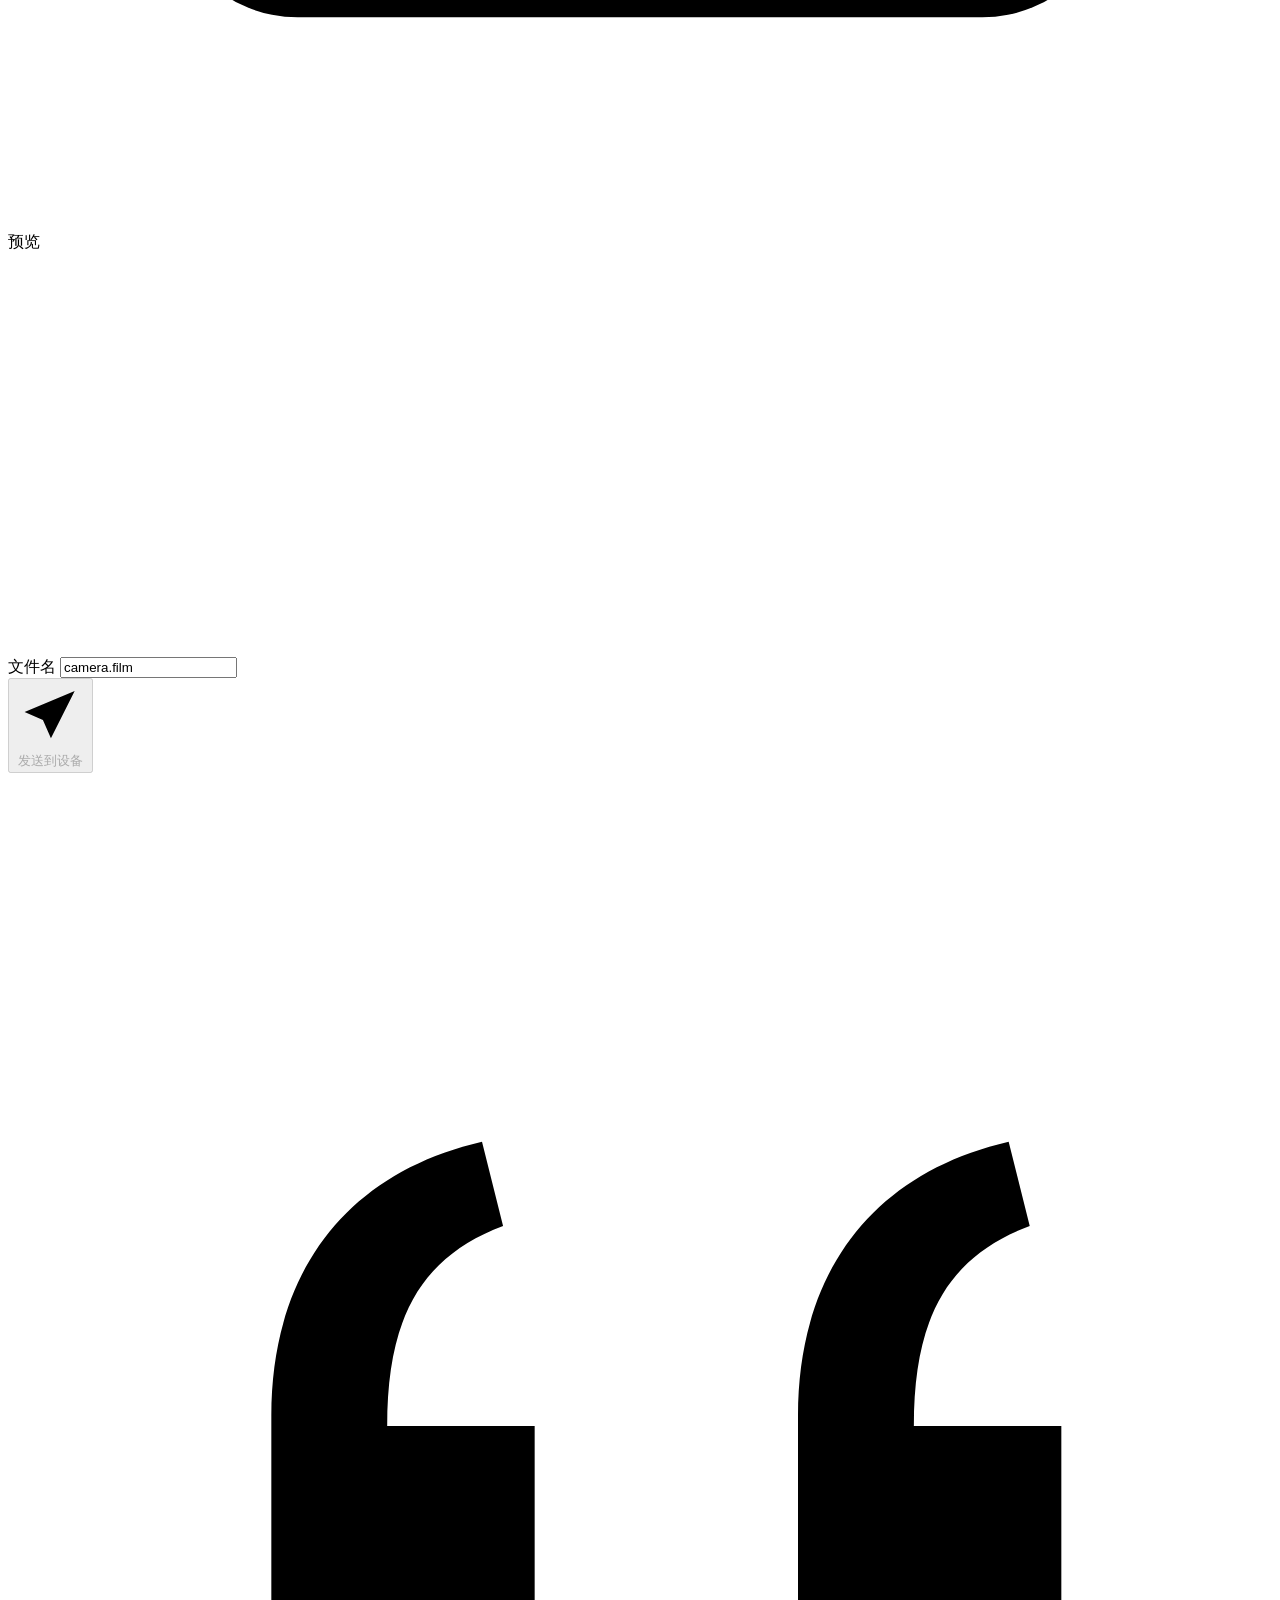
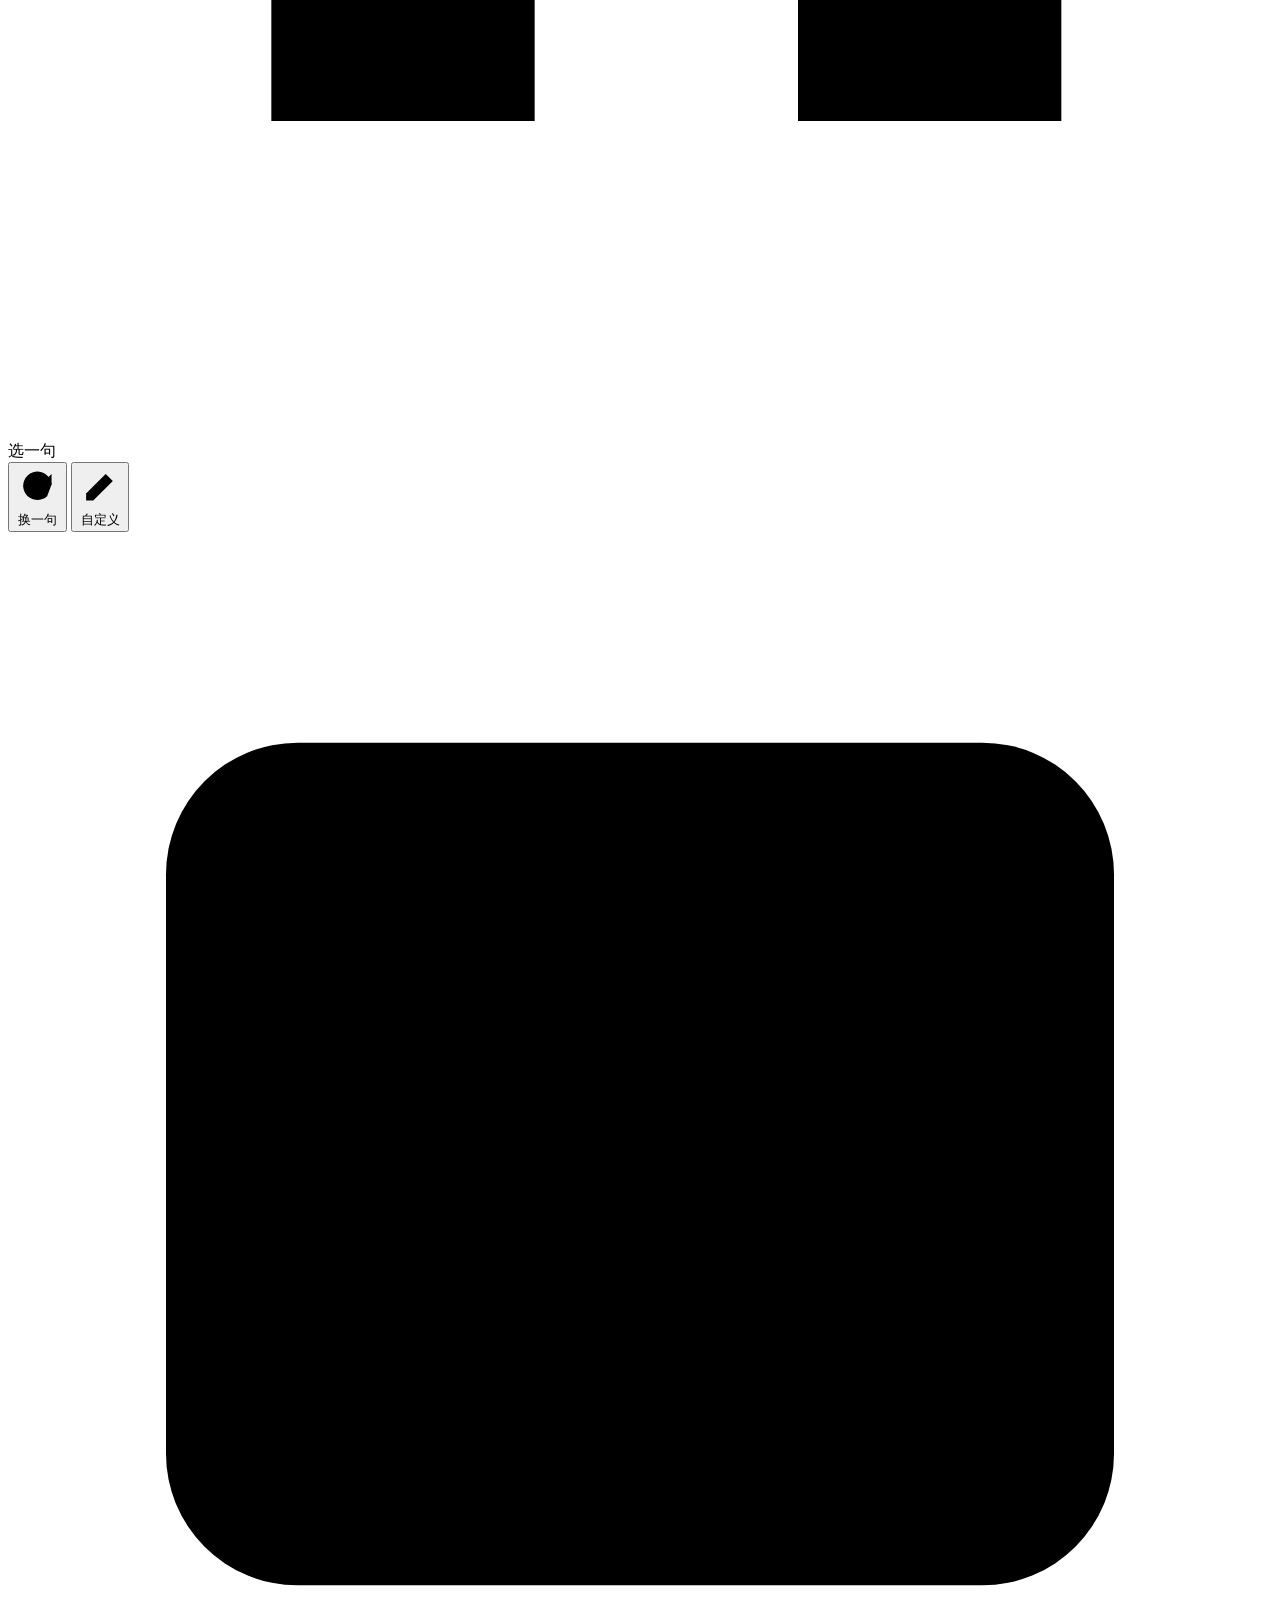
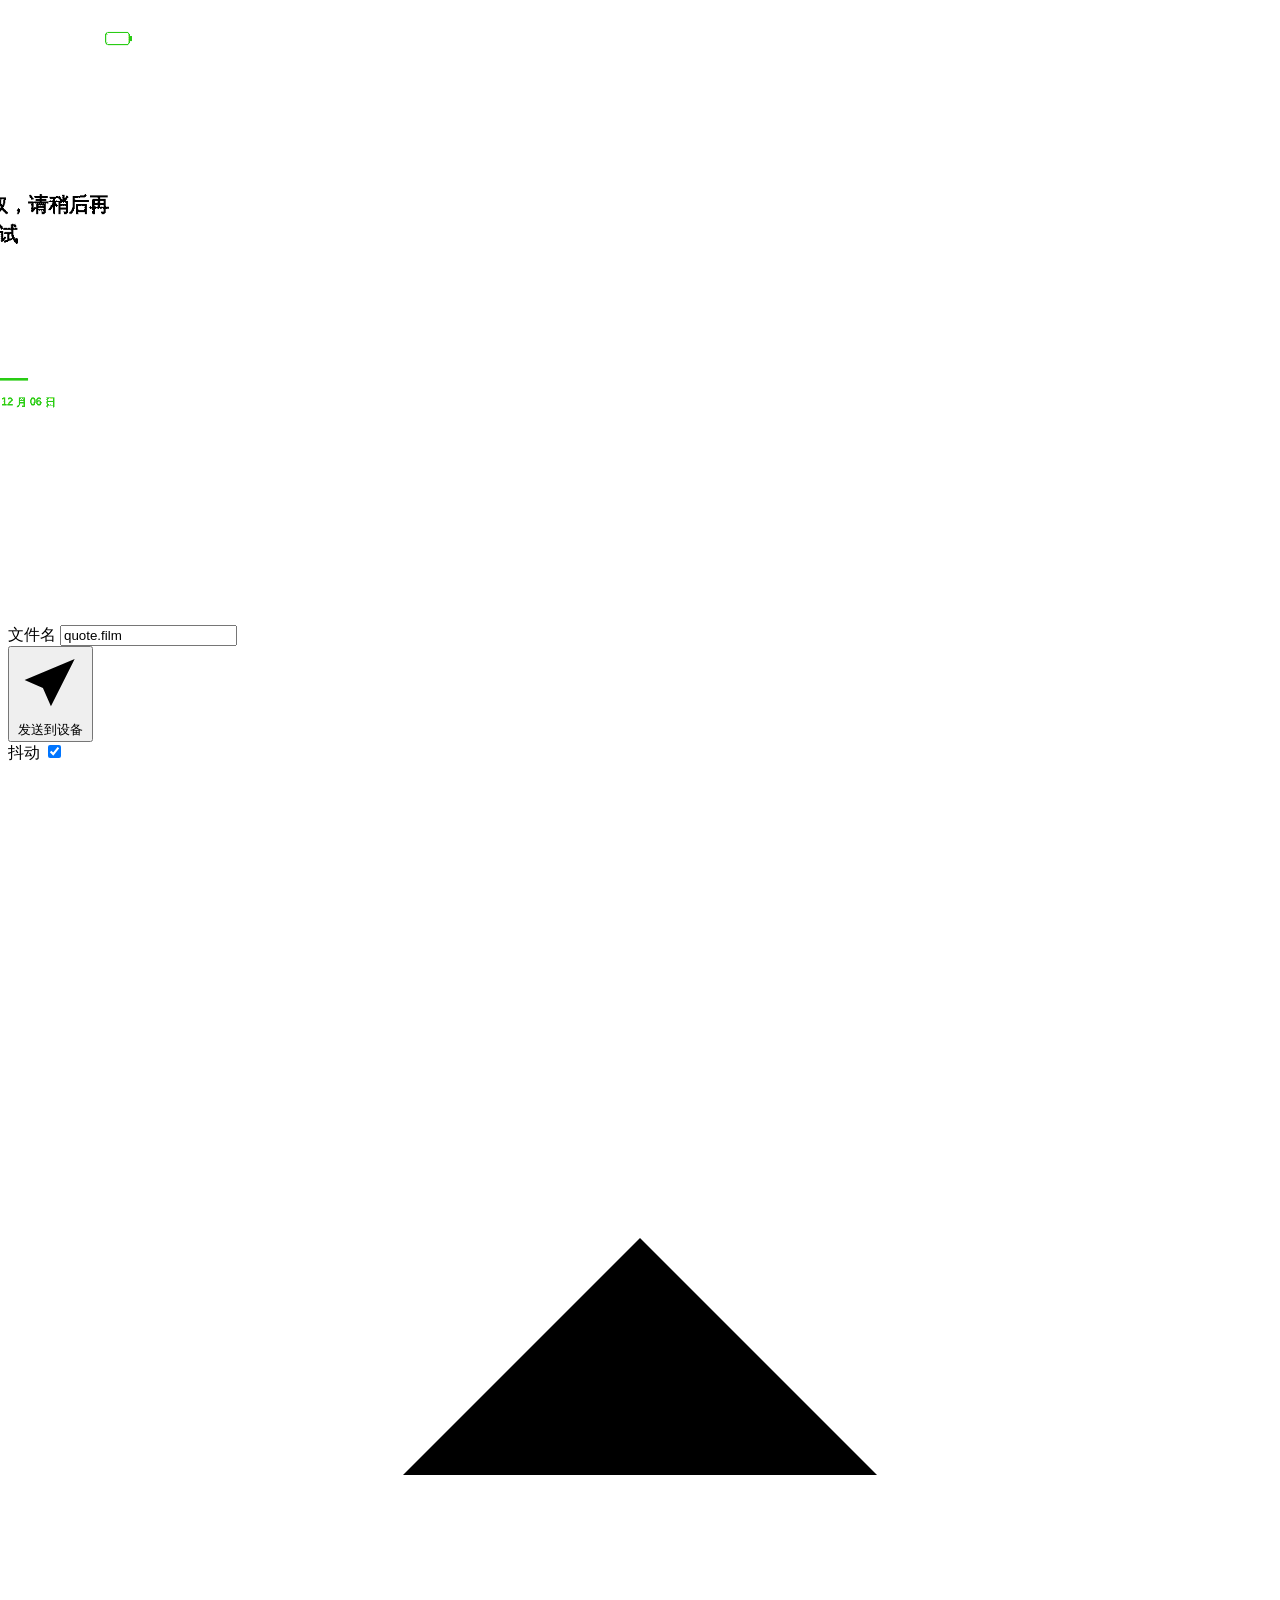
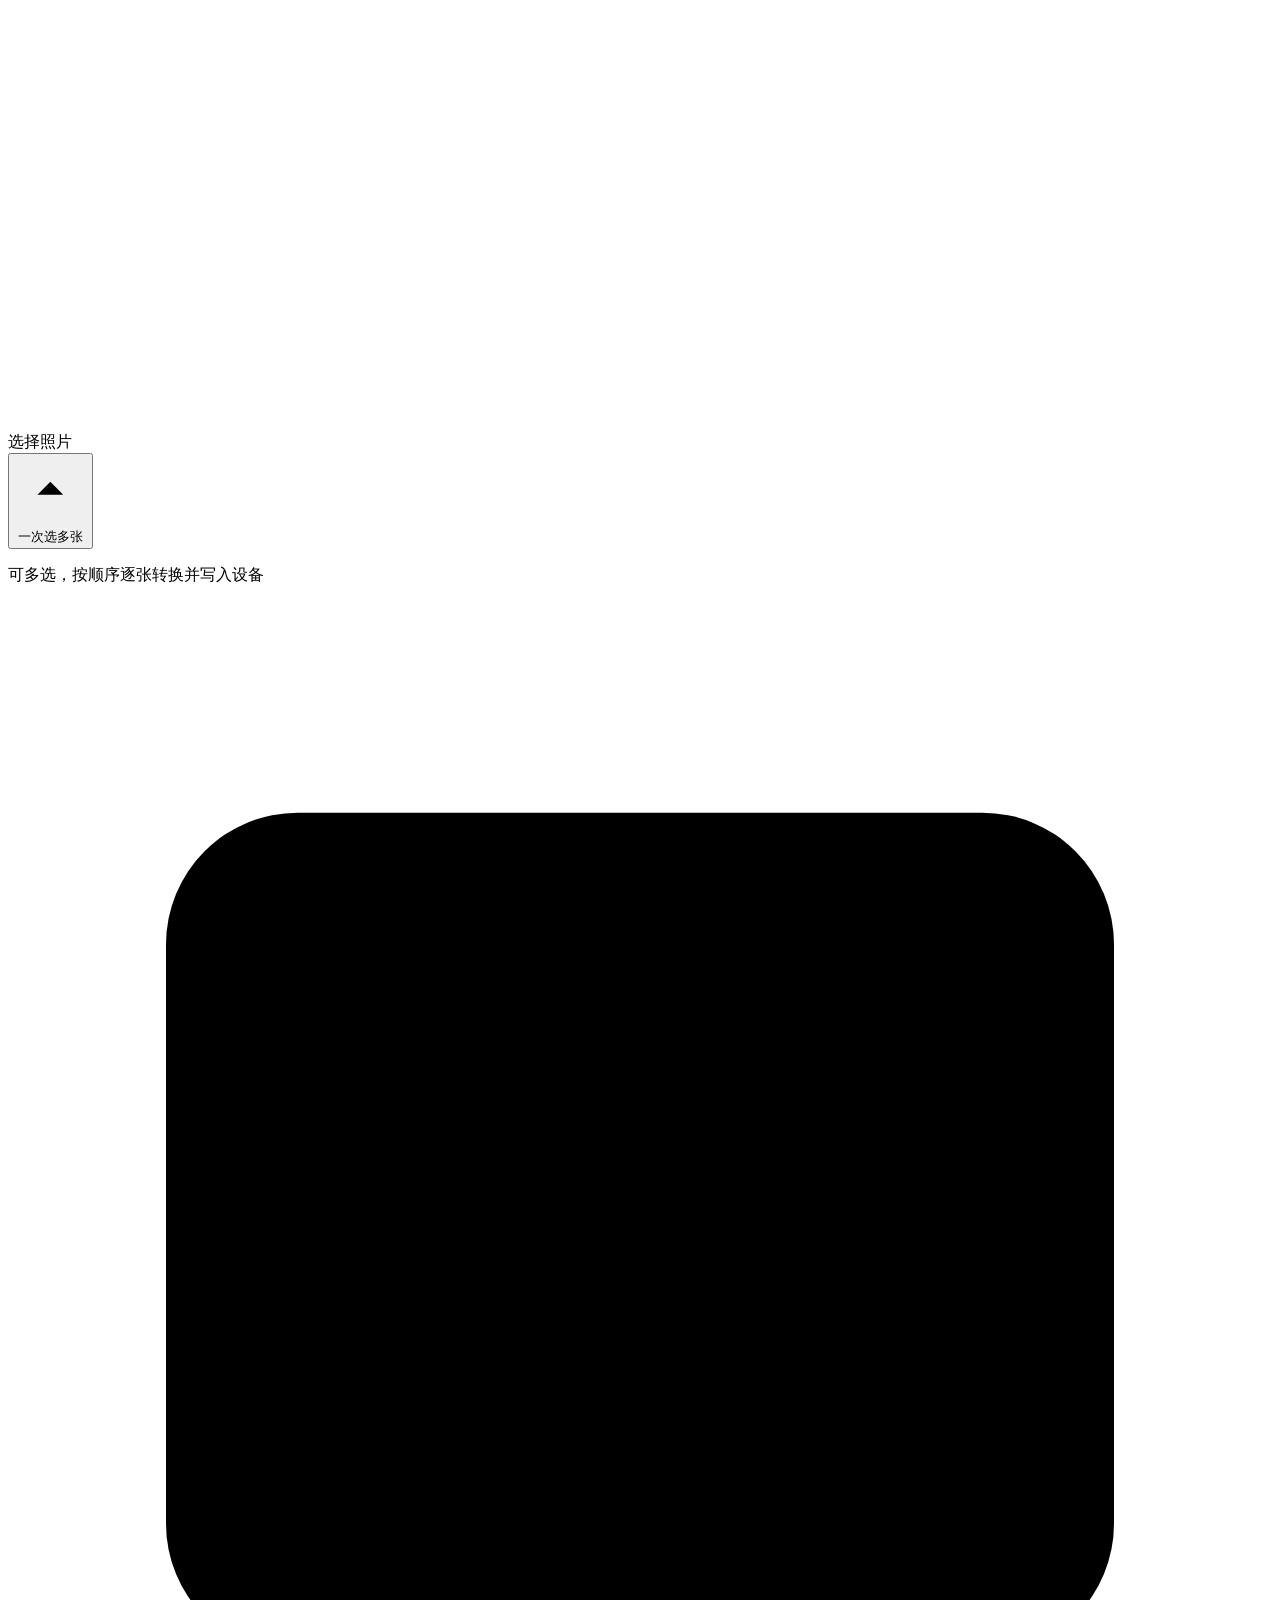
==== commit bf066da5: "fix(web): 收敛异步控件与直传状态并明确 Flutter 迁移方案" ====
--- a/tools/ForFilm/index.html
+++ b/tools/ForFilm/index.html
@@ -7,10 +7,11 @@
     <link id="style-sheet" rel="stylesheet" href="css/style.css">
     <link rel="stylesheet" href="css/keyboard.css">
     <!-- ARK 通行证版皮肤：默认不生效，连上 FRAMEFILMARK 后由 js/ark-theme.js 激活 -->
-    <link id="ark-theme-sheet" rel="stylesheet" href="css/ark-theme.css">
+    <link id="ark-theme-sheet" rel="stylesheet" href="css/ark-theme.css?v=prts-4">
+    <link rel="stylesheet" href="css/ark-login.css?v=prts-4">
     <!-- 动画工坊样式（独立页） -->
     <link rel="stylesheet" href="css/animation.css">
-    <link rel="stylesheet" href="css/ark-controls.css">
+    <link rel="stylesheet" href="css/ark-controls.css?v=prts-2">
     <link rel="preconnect" href="https://fonts.googleapis.com">
     <link rel="preconnect" href="https://fonts.gstatic.com" crossorigin>
     <link href="https://fonts.googleapis.com/css2?family=Fredoka:wght@300..700&family=Baloo+2:wght@400..800&family=Noto+Sans+SC:wght@400..900&display=swap" rel="stylesheet">
@@ -72,15 +73,6 @@
     <symbol id="i-film-strip" viewBox="0 0 24 24"><rect x="2.5" y="5.5" width="19" height="13" rx="2"/><path d="M2.5 9.5h19M2.5 14.5h19M7 5.5v4M7 14.5v4M17 5.5v4M17 14.5v4"/></symbol>
     <symbol id="i-theme" viewBox="0 0 24 24"><path d="M12 3.5a8.5 8.5 0 100 17h1.3a2 2 0 001.5-3.3 1.8 1.8 0 011.4-3h1.6a3.7 3.7 0 003.7-3.7A8.7 8.7 0 0012 3.5z"/><circle cx="8" cy="10.2" r="1.1"/><circle cx="12" cy="7.7" r="1.1"/><circle cx="16" cy="10.2" r="1.1"/></symbol>
 
-    <!-- ===== ARK 皮肤专用：官网提取资产（默认不渲染，仅 .theme-ark / 加载屏使用） ===== -->
-    <!-- ENDFIELD 官方 Logo（源站 Header_logo，官网着 #191919 单色） -->
-    <symbol id="ark-ef-logo" viewBox="0 0 214 233"><path fill-rule="evenodd" fill="currentColor" d="M95.1 95.5V115L63.5 92.7 76.8 82.9 95.1 95.5ZM171.1 53.2V63.1H204.5V78.8H171.1V81.9L213.8 111.5V130.3H214.4V233.6H59.4L44.1 225.8V186.3L35.2 189.7V171.5H30V193.6L39.8 190V212.2L1.4 226.3V204.1L12.1 200.2V171.5H3.7V155.8H12.1V136H30V155.8H39.8V168.7L44.1 167V142.1H62V160.2L66.3 158.5V130.8H84.2V151.7L106.7 143.1V197.1L88.8 204.6V169.2L84.2 171V206L66.3 213.5V177.8L62 179.5V217.3H111.1V130.3H151.5V101.1L109.8 130.5H84.2L48.5 105.2 61.8 95.4 97 119.6 151.5 81.9V78.8H118V63.1H151.5V53.2H107.9V57.1L89.8 69.8 110.8 83.5V102.1L76.8 78.8 45.6 100.5 45.6 102.9 4.7 111.7V106.4L38.9 47.6H45.4L59.8 28.3H79.1L72.3 37.5H151.5V27.7H171.1V37.5H214.6V53.2H171.1ZM53.4 62.8 47.1 71.2H42.6L33.4 89 41.6 87V84.8L63.4 69.6 53.4 62.8ZM64.3 53.2 76.1 60.8 87.1 53.2H64.3ZM171.1 101.1V130.3H212.6L171.1 101.1ZM186 208V212.4H188.7V201.2H186V205.5H181.8V201.2H179.1V212.4H181.8V208H186ZM203.2 210.2C202 210.2 201.2 209.4 200.9 208.5L198.3 209.2C199.1 211.3 200.7 212.6 203 212.6 205.6 212.6 207.4 211.1 207.4 209.1 207.4 207.2 205.7 206.2 204 205.6 202.6 205.1 201.5 204.9 201.5 204.1 201.5 203.7 202 203.3 202.8 203.3 203.6 203.3 204.4 203.8 204.7 204.7L207.3 204C206.8 202.3 205.1 201 202.9 201 200.5 201 198.8 202.6 198.8 204.3 198.8 206.3 200.3 207 201.7 207.5 203.2 208.1 204.6 208.3 204.6 209.2 204.6 209.8 204.1 210.2 203.2 210.2ZM195.5 228.2H201.3C205.1 228.2 208.1 225.6 208.1 221.6 208.1 217.7 205.1 215 201.3 215H195.5V228.2ZM198.7 203.7V201.2H189.3V203.7H192.6V212.4H195.3V203.7H198.7ZM185.1 228.2H194.6V225.2H188.3V215H185.1V228.2ZM173.5 228.2H183.3V225.2H176.7V222.9H181.8V220.1H176.7V217.9H183.2V215H173.5V228.2ZM168.3 228.2H171.5V215H168.3V228.2ZM157.7 228.2H160.9V223.4H165.7V220.5H160.9V217.9H167.1V215H157.7V228.2ZM144 228.2H149.8C153.6 228.2 156.6 225.6 156.6 221.6 156.6 217.7 153.6 215 149.8 215H144V228.2ZM130.1 228.2H133.3V225.3C133.3 222.4 133.3 220.3 133.3 220.3H133.3C133.3 220.3 135.1 222.8 136.3 224.5L139 228.2H142V215H138.8V218C138.8 220.4 138.9 222.7 138.8 222.7H138.8C138.8 222.7 136.8 219.9 135.9 218.7L133.1 215H130.1V228.2ZM118.5 228.2H128.2V225.2H121.7V222.9H126.7V220.1H121.7V217.9H128.1V215H118.5V228.2ZM125.7 201.2H123.1L118.7 212.4H121.6L122.2 210.6H126.6L127.3 212.4H130.2L125.7 201.2ZM139 205C139 202.7 137.3 201.2 134.5 201.2H130.3V212.4H133V208.7H134.4L136.4 212.4H139.4L137 208.2C138.2 207.6 139 206.5 139 205ZM150.5 201.2H147.2L144.5 203.9C143.4 205 143.1 205.4 143 205.4H143C143 205.4 143.1 204.9 143.1 203V201.2H140.4V212.4H143.1V208.7L144 207.7 147.4 212.4H150.5L145.8 206 150.5 201.2ZM161.3 201.2H158.6V203.8C158.6 205.8 158.7 207.8 158.6 207.8H158.6C158.6 207.8 156.9 205.3 156.2 204.4L153.8 201.2H151.3V212.4H154V209.9C154 207.5 153.9 205.7 154 205.7H154C154 205.7 155.5 207.9 156.5 209.3L158.8 212.4H161.3V201.2ZM165.7 201.2H163V212.4H165.7V201.2ZM166.6 206.8C166.6 210.1 169.2 212.6 172.4 212.6 173.5 212.6 174.8 212.2 175.4 211.5H175.4C175.4 211.5 175.4 211.6 175.4 212.4H177.7V206H172.5V208.2H175.4V208.2C175.1 209 174.3 210 172.5 210 170.7 210 169.4 208.7 169.4 206.8 169.4 204.9 170.5 203.6 172.4 203.6 173.3 203.6 174.2 204 174.7 204.7L177.5 203.9C176.5 202.1 174.6 201 172.4 201 169.2 201 166.6 203.4 166.6 206.8ZM134.8 206.4H133V203.7H134.8C135.8 203.7 136.2 204.4 136.2 205 136.2 205.6 135.8 206.4 134.8 206.4ZM123.9 206.1C124.1 205.5 124.4 204.5 124.4 204.5H124.4C124.4 204.5 124.7 205.5 125 206.1L125.8 208.3H123.1L123.9 206.1ZM153.3 221.6C153.3 223.9 151.7 225.2 149.8 225.2H147.2V217.9H149.8C151.7 217.9 153.3 219.4 153.3 221.6ZM204.8 221.6C204.8 223.9 203.2 225.2 201.3 225.2H198.7V217.9H201.3C203.2 217.9 204.8 219.4 204.8 221.6ZM88.4 19.9C87.6 19 86 17.6 84.6 16.7L86.7 14.9C88.1 15.7 89.9 16.9 90.7 17.9L88.4 19.9ZM95.3 19.9C95.3 21.5 95 22.4 94.1 22.9 93.1 23.4 91.8 23.5 90.1 23.5 90 22.6 89.6 21.1 89.1 20.3A45.2 45.2 0 0091.4 20.3C91.7 20.3 91.8 20.2 91.8 19.9V14.6H83.4C83 17.9 81.9 21.3 79.2 23.6 78.7 22.9 77.3 21.7 76.6 21.3 78.8 19.5 79.7 17 80 14.6H77.1V11.5H80.2V4.2H85C85.3 3.3 85.6 2.3 85.8 1.5L90 1.8C89.6 2.7 89.1 3.5 88.6 4.2H95.3V11.5H98.2V14.6H95.3V19.9ZM83.6 7.2V11.5H87.8C87.1 10.7 85.8 9.7 84.8 8.9L86.8 7.2H83.6ZM91.8 7.2H87.1C88.2 8 89.6 9.1 90.3 9.9L88.4 11.5H91.8V7.2ZM65.5 10.7H75.5S75.4 11.7 75.4 12.1C75 18.3 74.5 20.9 73.5 22 72.7 22.8 71.9 23.1 70.7 23.2 69.7 23.3 68.2 23.3 66.7 23.2 66.6 22.3 66.1 20.9 65.4 20A48.4 48.4 0 0069.4 20.1C69.8 20.1 70.2 20.1 70.5 19.8 71.1 19.4 71.5 17.5 71.8 13.9H65C64.2 17.7 62.5 21.2 58.4 23.6 57.9 22.7 56.9 21.5 56 20.9 61.3 17.9 61.7 13.1 61.9 8.4H56.3V5.1H65.8C65.5 4.3 65 3.3 64.6 2.4L67.9 1.2C68 0 69.2 3.6 69.6 4.5L68 5.1H77.4V8.4H65.6A83.2 83.2 0 0165.5 10.7ZM50.8 21.7H41.2V23.2H37.8V2.9H54.4V23.2H50.8V21.7ZM50.8 6.3H41.2V10.5H50.8V6.3ZM50.8 13.8H41.2V18.3H50.8V13.8ZM34.1 22.9C33.1 23.4 31.7 23.5 29.8 23.5 29.7 22.6 29.1 21.1 28.7 20.3 29.8 20.3 31.2 20.3 31.5 20.3 32 20.3 32.1 20.2 32.1 19.8V16.3H28C27.5 19 26.4 21.8 24.1 23.6 23.6 23 22.2 21.9 21.5 21.5 24.9 18.7 25.2 14.3 25.2 10.9V2.5H35.4V19.8C35.4 21.5 35.1 22.4 34.1 22.9ZM32.1 5.6H28.5V7.9H32.1V5.6ZM32.1 10.9H28.5C28.5 11.7 28.4 12.5 28.4 13.3H32.1V10.9ZM18.3 19.1H15.2V2.8H23.3V17.2H18.3V19.1ZM20.2 5.8H18.3V8.4H20.2V5.8ZM20.2 14.1V11.4H18.3V14.1H20.2ZM43.1 27.7 16.8 77.3H4.7V61.4L23.5 27.7H43.1ZM47.5 121.8 4.6 130.5V115.5L47.5 106.8V121.8Z"></path></symbol>
-    <!-- 黄底黑描边三角（横幅前导标，取自官网 Header_tri） -->
-    <symbol id="ark-ef-tri-y" viewBox="0 0 31 28"><path fill-rule="evenodd" fill="#FFFA00" stroke="#191919" stroke-width="2.2" stroke-linejoin="round" d="M23.146,13.962 L15.554,0.843 L30.739,0.843 L23.146,13.962 ZM0.261,0.843 L15.446,0.843 L7.854,13.962 L0.261,0.843 ZM15.554,27.156 L7.961,14.036 L23.146,14.036 L15.554,27.156 Z"></path></symbol>
-    <!-- 三连三角标（官网 triangles.svg，加载屏用） -->
-    <symbol id="ark-ef-tris" viewBox="0 0 23 21"><path fill-rule="evenodd" fill="currentColor" d="M17.035 10.633L11.466.977h11.138l-5.569 9.656zM.249.977h11.138l-5.569 9.656L.249.977zm11.217 19.368l-5.569-9.657h11.138l-5.569 9.657z"></path></symbol>
-    <!-- 菱形罗盘标：页头标题前的 ◆（描边 + 实心内菱） -->
-    <symbol id="ark-ef-dia" viewBox="0 0 24 24"><path fill="none" stroke="currentColor" stroke-width="1.7" d="M12 1.6 22.4 12 12 22.4 1.6 12Z"></path><path fill="currentColor" d="M12 7.4 16.6 12 12 16.6 7.4 12Z"></path></symbol>
 </svg>
 
 <div class="container">
@@ -871,14 +863,14 @@
         <!-- ================= Ark 通行证 ================= -->
         <div id="pass-page" class="page">
             <div class="card">
-                <div class="card__title">Ark · 个人通行证</div>
+                <div class="card__title"><span class="ic-wrap"><svg class="ic" viewBox="0 0 24 24"><use href="#i-photo"/></svg></span>个人通行证 · 档案管理</div>
                 <p id="ark-pass-connection" class="field-hint" role="status">离线可编辑、预览和导出；读取或发送前请先连接 Ark。</p>
                 <div class="btn-row">
                     <button type="button" class="secondary-button" id="ark-pass-connect">前往设备连接</button>
                     <button type="button" class="secondary-button" id="ark-pass-open" data-ark-connected disabled>在设备打开通行证</button>
                 </div>
             </div>
-            <iframe id="ark-pass-editor" title="Ark 个人通行证编辑器" src="../ark-pass-editor/index.html?embedded=1" loading="lazy"></iframe>
+            <iframe id="ark-pass-editor" title="Ark 个人通行证编辑器" src="../ark-pass-editor/index.html?embedded=1&amp;v=prts-4" loading="lazy"></iframe>
         </div>
 
         <!-- ================= 设置 ================= -->
@@ -904,7 +896,7 @@
             </div>
             <div class="card">
                 <div class="card__title">
-                    <span class="ic-wrap ic-wrap--lemon"><svg class="ic" viewBox="0 0 24 24"><use href="#i-film"/></svg></span>
+                    <span class="ic-wrap ic-wrap--lemon"><svg class="ic" viewBox="0 0 24 24"><use href="#i-film-strip"/></svg></span>
                     FILM设置
                     <span class="spacer"></span>
                     <button class="icon-button" onclick="refreshFileList()" title="刷新">
@@ -1131,8 +1123,8 @@
                 </div>
                 <div class="switch-row switch-row--plain">
                     <span>
-                        <span class="switch-row__label">通行证专属主题</span>
-                        <span class="switch-row__hint">连接通行证版（Ark）后自动切换到 ARK 皮肤</span>
+                        <span class="switch-row__label">明日方舟 · 罗德岛主题</span>
+                        <span class="switch-row__hint">连接通行证版（Ark）后启用；关闭可恢复 ForFilm 原有外观</span>
                     </span>
                     <label class="switch">
                         <input type="checkbox" id="ark-theme-switch" checked>
@@ -1207,7 +1199,7 @@
     </div>
 </div>
 
-<script src="js/utils.js"></script>
+<script src="js/utils.js?v=prts-4"></script>
 <script src="js/atkinson_enhanced_lut.js"></script>
 <script src="js/sz_enhanced.js"></script>
 <script src="js/bluetooth.js"></script>
@@ -1215,13 +1207,13 @@
 <script src="js/usb.js"></script>
 <script src="js/keyboard.js"></script>
 <script src="js/convert.js"></script>
-<script src="js/frame.js"></script>
+<script src="js/frame.js?v=ark-state-1"></script>
 <script src="js/frame-nav.js"></script>
 <script src="js/batch.js"></script>
 <script src="js/gif-decoder.js"></script>
-<script src="js/animation.js"></script>
+<script src="js/animation.js?v=ark-state-1"></script>
 <script src="js/main.js"></script>
-<script src="js/ark-theme.js"></script>
-<script src="js/ark-controls.js"></script>
+<script src="js/ark-theme.js?v=prts-3"></script>
+<script src="js/ark-controls.js?v=ark-state-1"></script>
 </body>
 </html>
--- a/tools/ForFilm/css/ark-theme.css
+++ b/tools/ForFilm/css/ark-theme.css
@@ -1,1051 +1,176 @@
-/* ============================================================
-   ForFilm · ARK 通行证版皮肤（终末地视觉语言）
-   ------------------------------------------------------------
-   用法：连接通行证版（FRAMEFILMARK）后，由 js/ark-theme.js 给
-        <body> 加 .theme-ark；断开即移除。默认（其他机型）完全不加载效果。
-   约定：
-     · 只覆盖视觉，不动布局结构（断点与栅格沿用 style.css 的 900px 规则）
-     · 全部规则挂在 body.theme-ark 下，保证优先级高于原皮肤
-     · 设计稿见 tools/ui-mockup/ark/index.html
-   ============================================================ */
-
-body.theme-ark{
-    /* —— 令牌 —— */
-    --ark-bg:#FFFFFF;
-    --ark-bg-2:#F7F7F7;
-    --ark-bg-3:#EFEFEF;
-    --ark-ink:#191919;
-    --ark-ink-2:#6B6B6B;
-    --ark-ink-3:#9E9E9E;
-    --ark-line:#E8E8E8;
-    --ark-line-2:#D9D9D9;
-    --ark-yellow:#FFFA00;
-    --ark-red:#D93A2B;
-    --ark-r-sm:3px;
-    --ark-r-md:6px;
-    --ark-r-pill:999px;
-    --ark-display:'Chakra Petch','Noto Sans SC','PingFang SC',sans-serif;
-    --ark-body:'Barlow','Noto Sans SC','PingFang SC',sans-serif;
-    --ark-mono:'JetBrains Mono','Noto Sans SC','PingFang SC',ui-monospace,Menlo,Consolas,monospace;
-    /* ▲ 黄底黑描边三角（官网 Header_tri 造型），做成内联 SVG 便于当背景用 */
-    --ark-tri:url("data:image/svg+xml,%3Csvg xmlns='http://www.w3.org/2000/svg' viewBox='0 0 31 28'%3E%3Cpath fill='%23FFFA00' stroke='%23191919' stroke-width='2.2' stroke-linejoin='round' fill-rule='evenodd' d='M23.146,13.962 L15.554,0.843 L30.739,0.843 L23.146,13.962 ZM0.261,0.843 L15.446,0.843 L7.854,13.962 L0.261,0.843 ZM15.554,27.156 L7.961,14.036 L23.146,14.036 L15.554,27.156 Z'/%3E%3C/svg%3E");
-
-    /* 覆盖原皮肤的令牌：让所有旧组件直接落到新色板 */
-    --cream:#FFFFFF;
-    --cream-2:#FFFFFF;
-    --paper:#FFFFFF;
-    --ink:var(--ark-ink);
-    --ink-soft:var(--ark-ink-2);
-    --lemon:var(--ark-yellow);
-    --coral:var(--ark-yellow);
-    --sky:var(--ark-yellow);
-    --mint:var(--ark-yellow);
-    --sun:var(--ark-yellow);
-    --line:1px;
-    --r-xs:3px;
-    --r-sm:3px;
-    --r:6px;
-    --r-lg:6px;
-    --sh-1:none;
-    --sh-2:none;
-    --sh-3:none;
-    --font-display:var(--ark-display);
-    --font-body:var(--ark-body);
-    --font-num:var(--ark-display);
-
-    background:#FFFFFF;
-    color:var(--ark-ink);
-    font-family:var(--ark-body);
+/* Arknights PRTS workbench. All overrides are scoped; the original theme stays intact. */
+body.theme-ark {
+ --ark-bg:#151719;--ark-bg-2:#222629;--ark-bg-3:#2c3135;
+ --ark-ink:#f0f1f2;--ark-ink-2:#adb5bb;--ark-ink-3:#8e999f;
+ --ark-line:#41484d;--ark-line-2:#41484d;--ark-accent:#83afc1;--ark-red:#e58d89;
+ --ark-success:#a5c5b1;--ark-warning:#d5bd8e;
+ --notice-success:var(--ark-bg-3);--notice-error:var(--ark-bg-3);--notice-warning:var(--ark-bg-3);--notice-info:var(--ark-bg-3);--notice-color:var(--ark-ink);--notice-radius:0px;--notice-shadow:none;
+ --ark-display:"Bahnschrift","DIN Alternate","Microsoft YaHei",sans-serif;
+ --ark-body:"Bahnschrift","Microsoft YaHei","PingFang SC",sans-serif;--ark-mono:Consolas,"Microsoft YaHei",monospace;
+ --cream:var(--ark-bg);--cream-2:var(--ark-bg-2);--paper:var(--ark-bg-2);--ink:var(--ark-ink);--ink-soft:var(--ark-ink-2);
+ --lemon:var(--ark-accent);--coral:var(--ark-accent);--sky:var(--ark-accent);--mint:var(--ark-accent);--sun:var(--ark-accent);
+ --r:0px;--r-xs:0px;--r-sm:0px;--r-lg:0px;--sh-1:none;--sh-2:none;--sh-3:none;--line:1px;
+ --font-display:var(--ark-display);--font-body:var(--ark-body);--font-num:var(--ark-mono);--font-mono:var(--ark-mono);
+ color-scheme:dark;background:var(--ark-bg);color:var(--ark-ink);font-family:var(--ark-body);
 }
-/* 页面底色与卡片底色一致（设计稿：--bg 与 .panel 都是 #FFFFFF），
-   PC / 手机都不做灰底衬白卡 —— 层次只靠 1px 发丝线 */
-
+.ark-brand{display:none}
 body.theme-ark .container{background:transparent}
-
-/* ============================================================
-   1. 页头：◆ [ 标题 ] + REC + 标尺
-   ============================================================ */
-body.theme-ark .app-head{
-    position:relative;
-    align-items:center;
-    flex-wrap:wrap;
-    padding:16px 16px 14px;
-    background:var(--ark-bg);
+body.theme-ark .app-head{background:transparent;border:0;border-bottom:1px solid var(--ark-line);box-shadow:none;gap:20px;padding:24px 0;flex-wrap:wrap}
+body.theme-ark #appTitle{color:var(--ark-ink);font:600 clamp(26px,3vw,40px)/1.15 var(--ark-display);letter-spacing:.04em;margin:0}
+body.theme-ark .ark-brand{display:flex;align-items:center;gap:12px;color:var(--ark-ink);font:700 11px/1.4 var(--ark-mono);letter-spacing:.12em}
+body.theme-ark .ark-brand img{width:36px;height:42px;object-fit:contain;filter:brightness(0) invert(1)}
+body.theme-ark .ark-brand small{display:block;color:var(--ark-ink-2);font-size:9px;margin-top:4px}
+body.theme-ark .batt-chip{background:transparent;color:var(--ark-ink);border:1px solid var(--ark-line);border-radius:0;box-shadow:none;margin-left:auto}
+body.theme-ark .battery-outline{stroke:var(--ark-ink)}
+body.theme-ark .battery-fill-icon,body.theme-ark .battery-cap{fill:var(--ark-ink)}
+body.theme-ark :focus-visible{outline:2px solid var(--ark-accent);outline-offset:3px}
+body.theme-ark .card{background:var(--ark-bg-2);border:1px solid var(--ark-line);border-radius:0;box-shadow:none;padding:24px;margin-bottom:20px}
+body.theme-ark .card__title{font:600 19px/1.35 var(--ark-display);letter-spacing:.05em;color:var(--ark-ink);gap:12px;padding-bottom:16px;border-bottom:1px solid var(--ark-line);margin-bottom:20px}
+body.theme-ark .ic-wrap{background:var(--ark-ink);color:var(--ark-bg);width:28px;height:28px;min-width:28px;border:0;border-radius:0;box-shadow:none;rotate:0}
+body.theme-ark .ic-wrap .ic{stroke:var(--ark-bg);width:17px;height:17px}
+body.theme-ark .divider{background:var(--ark-line);height:1px;border:0;margin:20px 0}
+body.theme-ark :is(.primary-button,.secondary-button,.icon-button,.mode-button,.detail-back,.disconnect-btn,.batch-remove,.kb-key,.kb-event-tab,.anim-tool){border-radius:0;box-shadow:none;font-family:var(--ark-body);font-weight:600;transform:none;transition:background .15s,color .15s,border-color .15s}
+body.theme-ark :is(.primary-button,.secondary-button){min-height:44px;font-size:13px;letter-spacing:.06em}
+body.theme-ark .primary-button{background:var(--ark-ink);color:var(--ark-bg);border:1px solid var(--ark-ink)}
+body.theme-ark .primary-button .ic{stroke:currentColor}
+body.theme-ark :is(.secondary-button,.icon-button,.mode-button,.detail-back,.disconnect-btn,.batch-remove,.kb-key,.kb-event-tab,.anim-tool){background:transparent;color:var(--ark-ink);border:1px solid var(--ark-line)}
+body.theme-ark :is(.primary-button,.secondary-button,.icon-button,.mcard,.mode-button,.detail-back,.kb-key,.anim-tool):hover:not(:disabled){transform:none;box-shadow:none;filter:none;border-color:var(--ark-ink);background:var(--ark-bg-3);color:var(--ark-ink)}
+body.theme-ark :is(.primary-button,.secondary-button,.icon-button,.mode-button,.detail-back,.disconnect-btn):active:not(:disabled){transform:none;box-shadow:none;background:var(--ark-bg-3);border-color:var(--ark-accent);color:var(--ark-ink)}
+body.theme-ark :is(.primary-button,.secondary-button):disabled{opacity:.35;box-shadow:none;cursor:not-allowed}
+body.theme-ark .disconnect-btn{min-height:44px}
+body.theme-ark :is(.device-info strong,.device-hint,.transfer-status,.batch-meta b){overflow-wrap:anywhere}
+body.theme-ark :is(.danger,.disconnect-btn){color:var(--ark-red)}
+body.theme-ark :is(.status,.device-item,.file-item,.batch-row,.action-item,.transfer-container,.result,.custom-quote-panel,.keyboard-key-summary,.anim-frame,.anim-stat,.anim-warn){background:var(--ark-bg);color:var(--ark-ink);border:1px solid var(--ark-line);border-radius:0;box-shadow:none}
+body.theme-ark :is(.status.connected,.connected-device,.file-item.displaying,.batch-row[data-state="busy"],.anim-frame.on){border-color:var(--ark-accent);box-shadow:inset 3px 0 var(--ark-accent)}
+body.theme-ark :is(.device-item,.file-item):hover{background:var(--ark-bg-3)}
+body.theme-ark :is(.device-info strong,.file-name,.batch-meta b,.action-header,.switch-row__label){font-family:var(--ark-body);color:var(--ark-ink)}
+body.theme-ark :is(.info,.device-hint,.device-id,.device-resolution,.field-hint,.switch-row__hint,.empty-state,.file-size,.file-id,.batch-meta small,.batch-state,.transfer-status,.transfer-progress,.anim-hint,.anim-stat__lbl,.kb-tip,.zoom-hint-row,.no-devices,.wifi-status-row,.download-status-text){color:var(--ark-ink-2)}
+body.theme-ark :is(.device-type-badge,.value-chip,.batch-count,.anim-chip,.kb-chip,.anim-frame__no,.anim-stage__badge){background:var(--ark-ink);color:var(--ark-bg);border:0;border-radius:0;font:600 11px/1.5 var(--ark-mono);padding:4px 8px}
+body.theme-ark :is(.field label,.field--tight label,.slider-container label){font-size:12px;letter-spacing:.05em;color:var(--ark-ink-2);font-family:var(--ark-body)}
+body.theme-ark :is(input:not([type="range"]):not([type="checkbox"]):not([type="radio"]),select,textarea,.quote-input){background:var(--ark-bg);color:var(--ark-ink);border:1px solid var(--ark-line);border-radius:0;box-shadow:none;font-family:var(--ark-body)}
+body.theme-ark :is(input,select,textarea)::placeholder{color:var(--ark-ink-3)}
+body.theme-ark :is(input,select,textarea):focus{border-color:var(--ark-accent);box-shadow:none}
+body.theme-ark input[type="range"]{accent-color:var(--ark-accent)}
+body.theme-ark .slider-toggle{background:var(--ark-line);border:0;border-radius:0;box-shadow:none}
+body.theme-ark .slider-toggle::before{background:var(--ark-ink);border:0;border-radius:0;box-shadow:none}
+body.theme-ark .switch input:checked + .slider-toggle{background:var(--ark-accent)}
+body.theme-ark .switch-row{border-color:var(--ark-line)}
+body.theme-ark .panel{background:var(--ark-bg);border:1px solid var(--ark-line);border-radius:0}
+body.theme-ark .panel__head{background:var(--ark-ink);color:var(--ark-bg);border:0;border-radius:0;font-weight:600}
+body.theme-ark .panel__content{background:var(--ark-bg)}
+body.theme-ark .frame-cards{gap:12px}
+body.theme-ark .mcard{background:var(--ark-bg);border:1px solid var(--ark-line);border-radius:0;rotate:0;box-shadow:none;color:var(--ark-ink);padding:24px 18px}
+body.theme-ark .mcard:nth-child(n){rotate:0}
+body.theme-ark .mcard__name{font:600 18px/1.3 var(--ark-display);color:var(--ark-ink);letter-spacing:.06em}
+body.theme-ark .mcard__sub{color:var(--ark-ink-2)}
+body.theme-ark .mcard__emo{display:none}
+body.theme-ark .mcard__new{background:var(--ark-ink);color:var(--ark-bg);border:0;border-radius:0;font-family:var(--ark-mono)}
+body.theme-ark .detail-bar{background:transparent;border:0;border-bottom:1px solid var(--ark-line);border-radius:0;padding:0 0 16px;margin-bottom:20px}
+body.theme-ark .detail-name{color:var(--ark-ink-2);font-family:var(--ark-mono);letter-spacing:.12em}
+body.theme-ark .polaroid-frame{background:var(--ark-bg);padding:12px;border:1px solid var(--ark-line);border-radius:0;box-shadow:none}
+body.theme-ark .polaroid-frame::after{display:none}
+body.theme-ark :is(.polaroid-inner,.anim-stage-inner){background:#fff;border:1px solid var(--ark-line);border-radius:0}
+body.theme-ark :is(#frameVideo,#animVideo,.anim-draw-box,.batch-thumb){border:1px solid var(--ark-line);border-radius:0}
+body.theme-ark :is(.progress-bar,.progress-fill){border-radius:0}
+body.theme-ark .progress-bar{background:var(--ark-line);height:4px}
+body.theme-ark .progress-fill{background:var(--ark-accent)}
+body.theme-ark .batch-row[data-state="fail"]{border-color:var(--ark-red)}
+body.theme-ark :is(.mode-button.active,.kb-event-tab.active,.kb-key.active,.anim-tool.active,.anim-imgtools__all.is-on){background:var(--ark-accent);color:var(--ark-bg);border-color:var(--ark-accent);box-shadow:none;transform:none}
+body.theme-ark :is(.mode-button.active,.kb-event-tab.active,.kb-key.active,.anim-tool.active) .ic{stroke:var(--ark-bg)}
+body.theme-ark .debug-log{background:var(--ark-bg);color:var(--ark-ink-2);border:1px solid var(--ark-line);border-radius:0}
+body.theme-ark .kb-modal-mask{background:#000b}
+body.theme-ark .kb-modal-panel{background:var(--ark-bg-2);color:var(--ark-ink);border:1px solid var(--ark-line);border-radius:0;box-shadow:none}
+body.theme-ark .kb-modal-header{border-color:var(--ark-line)}
+body.theme-ark .anim-swatch{border-radius:0}
+body.theme-ark .anim-swatch.on{box-shadow:0 0 0 2px var(--ark-bg),0 0 0 3px var(--ark-accent)}
+body.theme-ark .anim-stat b.warn,body.theme-ark .anim-stat b.over{color:var(--ark-red)}
+body.theme-ark .bottom-nav{background:var(--ark-bg);border:0;border-top:1px solid var(--ark-line);border-radius:0;box-shadow:none}
+body.theme-ark .nav-item{color:var(--ark-ink-2);border:0;border-radius:0;box-shadow:none;font:600 11px/1.4 var(--ark-body);letter-spacing:.04em;transform:none}
+body.theme-ark .nav-item:hover{background:var(--ark-bg-3);color:var(--ark-ink);box-shadow:none;transform:none;border:0}
+body.theme-ark .nav-item.active{background:var(--ark-ink);color:var(--ark-bg);box-shadow:none;transform:none;border:0}
+body.theme-ark .nav-item.active span{color:inherit}
+body.theme-ark .nav-item .ic{stroke:currentColor}
+body.theme-ark .nav-item.active::after{display:none}
+body.theme-ark .page.active > *,body.theme-ark .frame-tab-content.active > *{animation:none}
+/* Shared controls used by Frame, Film, animation and settings. */
+body.theme-ark select{background-image:linear-gradient(45deg,transparent 50%,var(--ark-ink) 50%),linear-gradient(135deg,var(--ark-ink) 50%,transparent 50%);background-position:calc(100% - 21px) 55%,calc(100% - 15px) 55%;background-size:6px 6px;background-repeat:no-repeat}
+body.theme-ark input[type="range"]::-webkit-slider-runnable-track{height:4px;background:var(--ark-line);border:0;border-radius:0}
+body.theme-ark input[type="range"]::-webkit-slider-thumb{width:16px;height:22px;margin-top:-9px;background:var(--ark-ink);border:1px solid var(--ark-bg);border-radius:0;box-shadow:none}
+body.theme-ark input[type="range"]::-moz-range-track{height:4px;background:var(--ark-line);border:0;border-radius:0}
+body.theme-ark input[type="range"]::-moz-range-thumb{width:16px;height:22px;background:var(--ark-ink);border:1px solid var(--ark-bg);border-radius:0;box-shadow:none}
+body.theme-ark input[type="checkbox"]{accent-color:var(--ark-accent)}
+body.theme-ark .switch-row{border-bottom-style:solid;border-bottom-width:1px}
+body.theme-ark .slider-toggle::before{top:5px}
+body.theme-ark :is(.error,.log-entry.error,.anim-stat__warn){color:var(--ark-red)}
+body.theme-ark :is(.success,.log-entry.success){color:var(--ark-success)}
+body.theme-ark .log-entry.info{color:var(--ark-accent)}
+body.theme-ark .secondary-button.warning{color:var(--ark-warning)}
+body.theme-ark .message{max-width:calc(100vw - 32px);width:max-content;box-sizing:border-box;overflow-wrap:anywhere;border:1px solid var(--ark-line);border-left:3px solid var(--ark-accent);font:500 13px/1.6 var(--ark-body)}
+body.theme-ark .message.success{border-left-color:var(--ark-success)}
+body.theme-ark .message.error{border-left-color:var(--ark-red)}
+body.theme-ark .message.warning{border-left-color:var(--ark-warning)}
+body.theme-ark .no-devices{border:1px dashed var(--ark-line);border-radius:0}
+body.theme-ark .device-type-info{background:var(--ark-bg);border:1px solid var(--ark-line);border-radius:0}
+body.theme-ark .batch-state{background:var(--ark-bg-3);color:var(--ark-ink-2);border:1px solid var(--ark-line);border-radius:0}
+body.theme-ark .batch-row[data-state="done"]{border-color:var(--ark-success)}
+body.theme-ark .batch-row[data-state="fail"] .batch-state{color:var(--ark-red)}
+body.theme-ark .batch-row[data-state="done"] .batch-state{color:var(--ark-success)}
+body.theme-ark .batt-chip:is(:hover,:active){transform:none;box-shadow:none}
+body.theme-ark .loading{border-color:var(--ark-line);border-top-color:var(--ark-accent)}
+body.theme-ark .file-list{border:1px solid var(--ark-line);border-radius:0;background:var(--ark-bg)}
+body.theme-ark .file-id{background:var(--ark-bg-3);color:var(--ark-ink-2);border:1px solid var(--ark-line);border-radius:0}
+body.theme-ark .action-item{padding:16px}
+body.theme-ark .panel__content{padding-top:16px}
+body.theme-ark #ark-direct-progress{height:4px;accent-color:var(--ark-accent)}
+body.theme-ark #ark-direct-progress::-webkit-progress-bar{background:var(--ark-line)}
+body.theme-ark #ark-direct-progress::-webkit-progress-value{background:var(--ark-accent)}
+body.theme-ark #ark-direct-progress::-moz-progress-bar{background:var(--ark-accent)}
+/* Animation tooling keeps its actual pixel palette and preview canvas colors. */
+body.theme-ark .anim-stat__lbl{opacity:1}
+body.theme-ark .anim-frame__tag{border-radius:0;background:var(--ark-accent);color:var(--ark-bg)}
+body.theme-ark .anim-imgtools__all{border:1px solid var(--ark-line);background:transparent;color:var(--ark-ink);box-shadow:none;transform:none}
+body.theme-ark :is(.anim-zoom.active,.anim-play.is-playing,.anim-imgtools__all.is-on){background:var(--ark-accent);border-color:var(--ark-accent);color:var(--ark-bg);box-shadow:none;transform:none}
+body.theme-ark :is(.anim-zoom,.anim-play) .ic{stroke:currentColor}
+body.theme-ark .anim-imgtools__all.is-on input{accent-color:var(--ark-bg)}
+body.theme-ark .anim-imgtools__all:active{transform:none;box-shadow:none}
+body.theme-ark :is(.anim-tool,.anim-swatch):hover{transform:none}
+body.theme-ark .anim-tool{min-width:44px;min-height:44px}
+body.theme-ark .anim-frame-move{flex-wrap:wrap}
+/* Shared keyboard dialog follows the same shell when present. */
+body.theme-ark .kb-modal-header{background:var(--ark-bg);color:var(--ark-ink)}
+body.theme-ark .kb-modal-footer{background:var(--ark-bg);border-color:var(--ark-line)}
+body.theme-ark .kb-chips{background:var(--ark-bg);border:1px solid var(--ark-line)}
+body.theme-ark .kb-current-clear{background:transparent;color:var(--ark-red);border:1px solid var(--ark-line);min-height:44px;box-shadow:none;transform:none}
+body.theme-ark .kb-key.kb-key-mod{background:var(--ark-bg-3);color:var(--ark-accent)}
+body.theme-ark .kb-key.kb-key-mod.active{background:var(--ark-accent);color:var(--ark-bg)}
+body.theme-ark :is(.mode-button.active,.kb-event-tab.active,.kb-key.active,.anim-tool.active,.anim-zoom.active,.anim-play.is-playing,.anim-imgtools__all.is-on):is(:hover,:active){background:var(--ark-accent);border-color:var(--ark-accent);color:var(--ark-bg);transform:none;box-shadow:none}
+@media(min-width:900px){
+ body.theme-ark{padding:40px 36px 64px}
+ body.theme-ark .container{max-width:1440px;grid-template-columns:184px minmax(0,1fr);gap:24px 36px}
+ body.theme-ark .app-head{padding:0 0 24px;min-height:86px}
+ body.theme-ark .bottom-nav{position:sticky;top:40px;border:0;border-left:1px solid var(--ark-line);padding:0;gap:2px}
+ body.theme-ark .nav-item{padding:20px 16px;justify-content:flex-start;flex-direction:row;gap:12px;font-size:13px;min-height:60px}
+ body.theme-ark .nav-item.active{border-left:3px solid var(--ark-accent)}
+ body.theme-ark .page.active{column-count:1;display:block;max-width:none}
+ body.theme-ark .page.active > *{margin-bottom:20px}
+ body.theme-ark #convert-page.active{display:grid;grid-template-columns:minmax(0,1fr) minmax(280px,.85fr);gap:20px;column-count:1}
+ body.theme-ark #convert-page.active > .card:has(> .polaroid-frame){grid-column:2;grid-row:1 / span 2}
+ body.theme-ark .frame-cards{grid-template-columns:repeat(4,minmax(0,1fr))}
+ body.theme-ark .frame-detail.is-open{max-width:none}
+ body.theme-ark .frame-detail.is-open .frame-tab-content.active{gap:20px;grid-template-columns:minmax(0,1fr) minmax(280px,.85fr)}
+ body.theme-ark .frame-detail.is-open .frame-tab-content.active > .card:has(> .polaroid-frame),body.theme-ark .frame-detail.is-open #frame-batch.active > .card:last-of-type{grid-row:1 / span 2}
 }
-/* 品牌行：ENDFIELD 徽标 + FRAMEFILM + ARK 标 …… 电量（设计稿手机顶栏第一行） */
-body.theme-ark .ark-brandrow{
-    flex:0 0 100%;
-    display:flex;align-items:center;gap:10px;
-    min-width:0;margin-bottom:13px;
+@media(max-width:899px){
+ body.theme-ark .app-head{padding:18px 20px;gap:12px;display:flex;flex-wrap:wrap;flex-shrink:0}
+ body.theme-ark .ark-brand{order:0;flex:1}
+ body.theme-ark .batt-chip{order:1}
+ body.theme-ark #appTitle{order:2;width:100%;font-size:28px}
+ body.theme-ark #page-content{padding:20px 16px calc(88px + env(safe-area-inset-bottom))}
+ body.theme-ark .card{padding:20px 16px}
+ body.theme-ark .bottom-nav{padding:4px 4px max(4px,env(safe-area-inset-bottom));gap:0}
+ body.theme-ark .nav-item{min-height:58px;gap:5px;font-size:10px;padding:8px 3px}
+ body.theme-ark .nav-item .ic{width:20px;height:20px}
+ body.theme-ark :is(input[type="text"],input[type="password"],input[type="number"],select,textarea){font-size:16px}
 }
-body.theme-ark .ark-brand{display:flex;align-items:center;gap:9px;min-width:0}
-body.theme-ark .ark-brand .mk{width:18px;height:20px;color:var(--ark-ink);flex:none}
-body.theme-ark .ark-brand .nm{
-    font:700 14.5px/1 var(--ark-display);letter-spacing:.16em;color:var(--ark-ink);white-space:nowrap;
-}
-body.theme-ark .ark-brand .ark-tag{margin-left:1px}
-body.theme-ark .ark-sp{flex:1;min-width:0}
-
-/* 页头标题：◆(SVG菱形标) + [ 短名 ] —— 与设计稿 .hero 一致。
-   原 #appTitle 保留在 DOM 里（main.js 会写它、Observer 读它），仅视觉隐藏 */
-body.theme-ark #appTitle{display:none}
-body.theme-ark .ark-title{
-    flex:1 1 auto;min-width:0;
-    display:flex;align-items:center;gap:9px;
-}
-body.theme-ark .ark-title .dia{width:19px;height:19px;color:var(--ark-ink);flex:none}
-body.theme-ark .ark-title .ttl{
-    font:700 26px/1 var(--ark-display);letter-spacing:.01em;color:var(--ark-ink);
-    white-space:nowrap;overflow:hidden;text-overflow:ellipsis;
-}
-body.theme-ark .ark-title .ttl i{
-    font-style:normal;font-weight:400;color:var(--ark-ink-3);
-}
-body.theme-ark .ark-title .ttl i:first-child{margin-right:.24em}
-body.theme-ark .ark-title .ttl i:last-child{margin-left:.24em}
-
-/* 页头第一行：▌段头 + 等宽大写 + 分隔线 + CMYK（由 JS 注入 .ark-herobar） */
-body.theme-ark .ark-herobar{
-    flex:0 0 100%;
-    display:flex;align-items:center;gap:9px;
-    margin-bottom:12px;
-}
-body.theme-ark .ark-herobar .bar{width:4px;height:13px;background:var(--ark-ink);flex:none}
-body.theme-ark .ark-herobar .lbl{font:600 10px/1 var(--ark-mono);letter-spacing:.22em;color:var(--ark-ink);white-space:nowrap}
-body.theme-ark .ark-herobar .rule{flex:1;height:1px;background:var(--ark-line)}
-body.theme-ark .ark-herobar .cmyk{display:flex;gap:2px;flex:none}
-body.theme-ark .ark-herobar .cmyk i{width:4px;height:11px;background:var(--ark-ink)}
-body.theme-ark .ark-herobar .cmyk i:nth-child(2){background:#7A7A7A}
-body.theme-ark .ark-herobar .cmyk i:nth-child(3){background:var(--ark-line-2)}
-body.theme-ark .ark-herobar .cmyk i:nth-child(4){background:var(--ark-yellow)}
-body.theme-ark #appTitle{
-    font-family:var(--ark-display);
-    font-weight:700;
-    font-size:26px;
-    letter-spacing:.01em;
-    color:var(--ark-ink);
-}
-body.theme-ark #appTitle::before{
-    content:'◆  [ ';
-    color:var(--ark-ink-3);
-    font-weight:400;
-    font-size:.72em;
-}
-body.theme-ark #appTitle::after{
-    content:' ]';
-    color:var(--ark-ink-3);
-    font-weight:400;
-}
-/* 页头下的刻度标尺 */
-body.theme-ark .app-head::after{
-    content:'';
-    position:absolute;left:16px;right:16px;bottom:4px;height:6px;
-    background-image:repeating-linear-gradient(90deg,var(--ark-line-2) 0 1px,transparent 1px 11px);
-    border-bottom:1px solid var(--ark-line-2);
-}
-/* 电量：设计稿里是「墨色电池 + 数字」直接落在白底上 —— 不给底色，不要 chip */
-body.theme-ark .batt-chip{
-    background:transparent;
-    color:var(--ark-ink);
-    border:0;
-    border-radius:0;
-    box-shadow:none;
-    padding:4px 0;
-    font-family:var(--ark-mono);
-    font-size:12.5px;
-}
-body.theme-ark .batt-chip:hover{background:transparent;transform:none;box-shadow:none}
-body.theme-ark .batt-chip:active{transform:none;box-shadow:none}
-/* 原皮肤是圆角电池 + 粗描边；这里只拉回设计稿的直角细描边。
-   ⚠ 不要改填充的 x/y/width/height（原属性就是设计稿的 x2 y2 h10，贴满内腔）；
-     一旦把它缩成居中小方块，就会变成"框里浮着一块砖"。 */
-body.theme-ark .battery-svg{color:var(--ark-ink)}
-body.theme-ark .battery-svg rect{rx:0;ry:0}
-body.theme-ark .battery-outline{stroke:var(--ark-ink);stroke-width:1.3}
-body.theme-ark .battery-cap{fill:var(--ark-ink);stroke:none}
-body.theme-ark .battery-fill-icon{fill:var(--ark-ink);stroke:none}
-body.theme-ark .battery-icon-text{font-family:var(--ark-mono);letter-spacing:.04em;min-width:0}
-
-/* 页头装饰：ARK 黄标 + [ REC ]（由 JS 注入）
-   未启用主题时必须 display:none —— 否则它们会以裸元素露在「贴纸玩具」皮肤里 */
-.ark-tag,.ark-rec,.ark-band,.ark-herobar,.ark-no,.ark-k,
-.ark-giant,.ark-tl,.ark-tl__mk,.ark-filechip,.ark-readout,
-.ark-brandrow,.ark-brand,.ark-sp,.ark-title{display:none}
-body.theme-ark .ark-tag{
-    display:inline-flex;align-items:center;margin-left:9px;padding:4px 6px;
-    background:var(--ark-yellow);color:var(--ark-ink);
-    font:700 9px/1 var(--ark-mono);letter-spacing:.14em;vertical-align:middle;
-}
-body.theme-ark .ark-rec{
-    display:inline-flex;align-items:center;gap:6px;margin-right:10px;
-    font:600 9.5px/1 var(--ark-mono);letter-spacing:.18em;color:var(--ark-ink-2);
-}
-.ark-rec b{width:6px;height:6px;border-radius:50%;background:var(--ark-red);flex:none;
-    box-shadow:0 0 0 3px rgba(217,58,43,.14)}
-
-/* 页内黄横幅（每页一条） */
-body.theme-ark .ark-band{
-    display:flex;align-items:center;gap:9px;
-    background:var(--ark-yellow);color:var(--ark-ink);
-    padding:9px 12px;margin:0 0 14px;
-}
-body.theme-ark .ark-band .tri{width:11px;height:10px;fill:var(--ark-yellow);
-    stroke:var(--ark-ink);stroke-width:2.2;stroke-linejoin:round;flex:none}
-body.theme-ark .ark-band span{font:700 11.5px/1 var(--ark-display);letter-spacing:.24em}
-body.theme-ark .ark-band .r{margin-left:auto;font:500 9.5px/1 var(--ark-mono);letter-spacing:.2em;opacity:.66}
-
-/* ============================================================
-   2. 卡片与段头
-   ============================================================ */
-body.theme-ark .card{
-    background:var(--ark-bg);
-    border:1px solid var(--ark-line);
-    border-radius:var(--ark-r-md);
-    box-shadow:none;
-    padding:14px 15px 16px;
-}
-body.theme-ark .card--lemon,
-body.theme-ark .card--mint,
-body.theme-ark .card--sky,
-body.theme-ark .card--sun{background:var(--ark-bg)}
-
-body.theme-ark .card__title{
-    position:relative;
-    gap:10px;
-    font-family:var(--ark-display);
-    font-weight:600;
-    font-size:14.5px;
-    letter-spacing:.02em;
-    color:var(--ark-ink);
-}
-/* CMYK 色标（灰阶 + 黄）；有右侧操作按钮(=.spacer)时不加，避免拥挤 */
-body.theme-ark .card__title:not(:has(.spacer))::after{
-    content:'';margin-left:auto;flex:none;width:14px;height:11px;
-    background:linear-gradient(90deg,
-        var(--ark-ink) 0 2px, transparent 2px 4px,
-        #7A7A7A 4px 6px, transparent 6px 8px,
-        var(--ark-line-2) 8px 10px, transparent 10px 12px,
-        var(--ark-yellow) 12px 14px);
-}
-
-/* 图标托盘：墨黑方块 + 白图标 */
-body.theme-ark .ic-wrap{
-    width:28px;height:28px;
-    min-width:28px;
-    background:var(--ark-ink);
-    color:#fff;
-    border:0;border-radius:0;
-    box-shadow:none;
-    font-size:20px;
-    line-height:1;
-}
-body.theme-ark .ic-wrap--coral,
-body.theme-ark .ic-wrap--sky,
-body.theme-ark .ic-wrap--mint,
-body.theme-ark .ic-wrap--lemon,
-body.theme-ark .ic-wrap--sun,
-body.theme-ark .ic-wrap--paper{background:var(--ark-ink);color:#fff}
-body.theme-ark .ic{stroke-width:1.7}
-body.theme-ark .card__title .ic{width:15px;height:15px}
-/* 原皮肤 .ic 是 stroke:var(--ink)；落到墨底上要转白，否则图标看不见 */
-body.theme-ark .ic-wrap .ic,
-body.theme-ark .mcard .ic-wrap .ic,
-body.theme-ark .primary-button .ic,
-body.theme-ark .mode-button.active .ic,
-body.theme-ark .kb-event-tab.active .ic,
-body.theme-ark .kb-key.active .ic,
-body.theme-ark .batch-remove:hover .ic{stroke:#fff}
-body.theme-ark .mcard .ic-wrap .ic{width:16px;height:16px}
-body.theme-ark .disconnect-btn .ic{stroke:var(--ark-red)}
-
-/* 手机端顶栏放不下 [ REC ]，隐藏（桌面保留） */
-@media (max-width: 899px){
-    body.theme-ark .ark-rec{display:none}
-}
-
-body.theme-ark .divider{
-    height:6px;
-    background:repeating-linear-gradient(90deg,var(--ark-line-2) 0 1px,transparent 1px 11px);
-    border-bottom:1px solid var(--ark-line-2);
-    margin:12px 0;
-}
-body.theme-ark .spacer{margin-left:auto}
-
-/* ============================================================
-   3. 按钮
-   ============================================================ */
-body.theme-ark .primary-button,
-body.theme-ark .secondary-button{
-    font-family:var(--ark-display);
-    font-weight:600;
-    font-size:13.5px;
-    letter-spacing:.06em;
-    border-radius:var(--ark-r-sm);
-    box-shadow:none;
-    transition:background .14s,border-color .14s,color .14s;
-}
-body.theme-ark .primary-button{background:var(--ark-ink);color:#fff;border:1px solid var(--ark-ink)}
-body.theme-ark .primary-button:hover{background:#000;transform:none;box-shadow:none}
-body.theme-ark .primary-button:active{transform:none;box-shadow:none}
-/* 页内主按钮 = 官网「黄方块 + 标签」结构（弹窗里的按钮不套用） */
-body.theme-ark .page .primary-button{
-    position:relative;
-    justify-content:flex-start;
-    background:#fff;color:var(--ark-ink);
-    border:1px solid var(--ark-line-2);
-    padding:13px 16px 13px 58px;
-    min-height:44px;
-}
-body.theme-ark .page .primary-button::before{
-    content:'';position:absolute;left:0;top:0;bottom:0;width:44px;background:var(--ark-yellow);
-}
-body.theme-ark .page .primary-button .ic{
-    position:absolute;left:13px;top:50%;transform:translateY(-50%);
-    width:18px;height:18px;stroke:var(--ark-ink);
-}
-body.theme-ark .page .primary-button:hover{background:var(--ark-bg-2);border-color:var(--ark-ink)}
-body.theme-ark .page .primary-button:disabled{background:#fff}
-body.theme-ark .secondary-button{background:#fff;color:var(--ark-ink);border:1px solid var(--ark-line-2)}
-body.theme-ark .secondary-button:hover{border-color:var(--ark-ink);transform:none;box-shadow:none;background:#fff}
-body.theme-ark .secondary-button:active{transform:none;box-shadow:none}
-body.theme-ark .secondary-button.warning{background:#fff;border-color:var(--ark-line-2)}
-body.theme-ark .secondary-button.danger{background:#fff;color:var(--ark-red);border-color:#E7C4BF}
-body.theme-ark .secondary-button.danger:hover{border-color:var(--ark-red);background:#fff}
-body.theme-ark .primary-button:disabled,
-body.theme-ark .secondary-button:disabled{opacity:.4;box-shadow:none}
-body.theme-ark .frame-send-btn:disabled{background:var(--ark-bg-2);color:var(--ark-ink-3);border-color:var(--ark-line)}
-
-body.theme-ark .icon-button{
-    width:34px;height:34px;
-    background:#fff;color:var(--ark-ink);
-    border:1px solid var(--ark-line-2);border-radius:50%;box-shadow:none;
-}
-body.theme-ark .icon-button:hover{background:#fff;border-color:var(--ark-ink);transform:none;box-shadow:none}
-body.theme-ark .icon-button:active{transform:none;box-shadow:none}
-
-/* ============================================================
-   4. 状态 / 徽章 / 设备列表
-   ============================================================ */
-body.theme-ark .status{
-    background:#fff;color:var(--ark-ink);
-    border:1px solid var(--ark-line);border-radius:var(--ark-r-sm);
-    box-shadow:none;font-weight:600;
-}
-body.theme-ark .status.connected{
-    background:#fff;border-color:var(--ark-ink);
-    box-shadow:inset 3px 0 0 var(--ark-yellow);
-}
-body.theme-ark .device-type-info{background:transparent}
-body.theme-ark .device-type-badge{
-    background:var(--ark-ink);color:#fff;border:0;border-radius:0;box-shadow:none;
-    font-family:var(--ark-mono);font-size:10px;letter-spacing:.12em;padding:5px 8px;
-}
-body.theme-ark .device-resolution{font-family:var(--ark-mono);color:var(--ark-ink-2);font-size:11.5px}
-body.theme-ark .info{color:var(--ark-ink-3)}
-body.theme-ark .device-hint{color:var(--ark-ink-3)}
-body.theme-ark .no-devices{color:var(--ark-ink-3);font-family:var(--ark-mono);font-size:11px;letter-spacing:.14em;text-align:center;padding:18px 0}
-
-body.theme-ark .device-item{
-    background:var(--ark-bg-2);border:0;border-radius:var(--ark-r-md);box-shadow:none;
-    padding:11px 12px;
-}
-body.theme-ark .device-item:hover{background:var(--ark-bg-3)}
-body.theme-ark .connected-device{background:#fff;box-shadow:inset 0 0 0 1px var(--ark-ink)}
-body.theme-ark .device-info strong{font-family:var(--ark-display);font-weight:600;color:var(--ark-ink)}
-body.theme-ark .device-id{font-family:var(--ark-mono);color:var(--ark-ink-3);font-size:11px}
-body.theme-ark .disconnect-btn{
-    background:#fff;color:var(--ark-red);border:1px solid #E7C4BF;border-radius:var(--ark-r-sm);
-    font-family:var(--ark-display);font-weight:600;box-shadow:none;
-}
-
-/* ============================================================
-   5. 表单 / 开关 / 滑杆
-   ============================================================ */
-body.theme-ark .field label,
-body.theme-ark .field--tight label{
-    font-family:var(--ark-mono);font-size:10px;letter-spacing:.14em;text-transform:uppercase;
-    color:var(--ark-ink-3);font-weight:500;
-}
-body.theme-ark .field input,
-body.theme-ark .field select,
-body.theme-ark .quote-input,
-body.theme-ark .input-row input{
-    background:var(--ark-bg-2);border:0;border-radius:var(--ark-r-sm);
-    color:var(--ark-ink);font-family:var(--ark-mono);font-size:13px;box-shadow:none;
-}
-body.theme-ark .field input:focus,
-body.theme-ark .field select:focus,
-body.theme-ark .quote-input:focus{outline:none;box-shadow:inset 0 0 0 1px var(--ark-ink);background:#fff}
-body.theme-ark .quote-input{font-family:var(--ark-body);resize:vertical}
-body.theme-ark .field-hint{color:var(--ark-ink-3)}
-body.theme-ark .value-chip{
-    background:var(--ark-ink);color:#fff;border-radius:var(--ark-r-pill);
-    font-family:var(--ark-mono);font-size:10.5px;padding:3px 9px;
-}
-
-body.theme-ark .switch-row{border-color:var(--ark-line)}
-body.theme-ark .switch-row__label{font-family:var(--ark-display);font-weight:600;color:var(--ark-ink)}
-body.theme-ark .switch-row__hint{color:var(--ark-ink-3)}
-/* 开关：轨道小而圆；把手用 top:50% + translateY(-50%) 保证绝对垂直居中
-   （原皮肤靠 border-box 算 left/top，去掉边框后必然偏心） */
-body.theme-ark .switch{width:46px;height:26px}
-body.theme-ark .slider-toggle{
-    background:var(--ark-line-2);border:0;box-shadow:none;border-radius:var(--ark-r-pill);
-}
-body.theme-ark .slider-toggle::before{
-    top:50%;left:3px;width:20px;height:20px;
-    border:0;background:#fff;border-radius:50%;
-    transform:translateY(-50%);
-    box-shadow:0 1px 2px rgba(0,0,0,.22);
-}
-body.theme-ark .switch input:checked + .slider-toggle{background:var(--ark-ink)}
-body.theme-ark .switch input:checked + .slider-toggle::before{
-    background:var(--ark-yellow);transform:translate(20px,-50%);
-}
-
-body.theme-ark .slider-container{padding:7px 0}
-body.theme-ark .slider-container label{
-    font-family:var(--ark-mono);font-size:10.5px;letter-spacing:.06em;color:var(--ark-ink-2);
-}
-body.theme-ark input[type="range"]{
-    -webkit-appearance:none;appearance:none;height:18px;background:transparent;
-}
-body.theme-ark input[type="range"]::-webkit-slider-runnable-track{height:2px;background:var(--ark-line-2);border-radius:0}
-body.theme-ark input[type="range"]::-webkit-slider-thumb{
-    -webkit-appearance:none;width:12px;height:12px;margin-top:-5px;border-radius:50%;
-    background:#fff;border:2px solid var(--ark-ink);
-}
-body.theme-ark input[type="range"]::-moz-range-track{height:2px;background:var(--ark-line-2)}
-body.theme-ark input[type="range"]::-moz-range-thumb{
-    width:12px;height:12px;border-radius:50%;background:#fff;border:2px solid var(--ark-ink);
-}
-body.theme-ark .wake-min,body.theme-ark .wake-max{font-family:var(--ark-mono);font-size:10px;color:var(--ark-ink-3)}
-
-/* ============================================================
-   6. 折叠面板 / 提示
-   ============================================================ */
-body.theme-ark .panel{border:1px solid var(--ark-line);border-radius:var(--ark-r-md)}
-body.theme-ark .panel__head{
-    background:#fff;color:var(--ark-ink);border:0;border-radius:0;
-    font-family:var(--ark-display);font-weight:600;
-}
-body.theme-ark .panel__head:hover{background:var(--ark-bg-2)}
-body.theme-ark .panel__content{background:#fff}
-body.theme-ark .wifi-status-row{color:var(--ark-ink-2);font-family:var(--ark-mono);font-size:11px}
-body.theme-ark .wifi-status-dot{background:var(--ark-line-2);border:0}
-body.theme-ark .download-status-text{color:var(--ark-ink-2);font-family:var(--ark-mono)}
-
-/* ============================================================
-   7. Frame 入口卡（灰底软块 + 墨方块图标）
-   ============================================================ */
-body.theme-ark .frame-cards{gap:10px}
-body.theme-ark .mcard{
-    background:var(--ark-bg-2);
-    border:0;border-radius:var(--ark-r-md);box-shadow:none;
-    rotate:0;
-    color:var(--ark-ink);
-    transition:background .14s;
-}
-body.theme-ark .mcard:nth-child(odd),
-body.theme-ark .mcard:nth-child(even){rotate:0}
-body.theme-ark .mcard:hover{background:var(--ark-bg-3);transform:none;box-shadow:none}
-body.theme-ark .mcard:active{transform:none;box-shadow:none}
-body.theme-ark .mcard .ic-wrap{background:var(--ark-ink);color:#fff}
-body.theme-ark .mcard__name{font-family:var(--ark-display);font-weight:600;letter-spacing:.03em;color:var(--ark-ink)}
-body.theme-ark .mcard__sub{font-family:var(--ark-body);font-weight:400;color:var(--ark-ink-2)}
-body.theme-ark .mcard__emo{display:none}
-body.theme-ark .mcard__new{
-    background:var(--ark-yellow);color:var(--ark-ink);border:0;border-radius:0;
-    font-family:var(--ark-mono);font-weight:700;letter-spacing:.14em;padding:5px 8px;
-}
-
-/* ============================================================
-   8. 二级页 / 预览取景框 / 传输
-   ============================================================ */
-body.theme-ark .detail-bar{background:transparent;border:0;border-bottom:1px solid var(--ark-line);border-radius:0;padding:0 0 10px;margin-bottom:14px}
-body.theme-ark .detail-back{
-    background:transparent;border:0;box-shadow:none;color:var(--ark-ink-2);
-    font-family:var(--ark-mono);font-size:11px;letter-spacing:.1em;
-}
-body.theme-ark .detail-back:hover{color:var(--ark-ink);transform:none;box-shadow:none}
-body.theme-ark .detail-name{
-    font-family:var(--ark-mono);font-size:10px;letter-spacing:.18em;text-transform:uppercase;color:var(--ark-ink-3);
-}
-
-body.theme-ark .polaroid-frame{
-    background:var(--ark-bg-2);
-    border:0;border-radius:var(--ark-r-md);box-shadow:none;
-    padding:10px 36px 10px 10px;
-    position:relative;max-width:100%;
-}
-/* 黄竖标：官网 GAMEPLAY 竖黄条 */
-body.theme-ark .polaroid-frame::after{
-    content:'PREVIEW';
-    position:absolute;right:0;top:0;bottom:0;width:22px;
-    background:var(--ark-yellow);color:var(--ark-ink);
-    writing-mode:vertical-rl;display:flex;align-items:center;justify-content:center;
-    font:700 9.5px/1 var(--ark-mono);letter-spacing:.2em;
-}
-body.theme-ark .polaroid-inner{
-    background:#fff;border:1px solid var(--ark-line-2);border-radius:var(--ark-r-sm);
-}
-body.theme-ark #frameVideo{border:1px solid var(--ark-line-2);border-radius:var(--ark-r-sm)}
-
-body.theme-ark .transfer-container{
-    background:var(--ark-bg-2);border:0;border-radius:var(--ark-r-md);box-shadow:none;
-}
-body.theme-ark .transfer-status{font-family:var(--ark-mono);font-size:10.5px;letter-spacing:.12em;color:var(--ark-ink-2)}
-body.theme-ark .progress-bar{background:var(--ark-line-2);border-radius:0;height:8px;overflow:visible;position:relative}
-body.theme-ark .progress-bar::after{
-    content:'';position:absolute;inset:0;
-    background-image:repeating-linear-gradient(90deg,var(--ark-line) 0 1px,transparent 1px 9px);
-}
-body.theme-ark .progress-fill{background:var(--ark-ink);border-radius:0}
-body.theme-ark .transfer-progress{font-family:var(--ark-mono);color:var(--ark-ink-2)}
-body.theme-ark .result{background:var(--ark-bg-2);border:0;border-radius:var(--ark-r-md);color:var(--ark-ink-2)}
-body.theme-ark .custom-quote-panel{
-    background:var(--ark-bg-2);border:0;border-radius:var(--ark-r-md);
-}
-
-/* ============================================================
-   9. 批量 / 文件列表 / 模式选择
-   ============================================================ */
-body.theme-ark .batch-list{gap:6px}
-body.theme-ark .batch-row{
-    background:var(--ark-bg-2);border:0;border-radius:var(--ark-r-md);box-shadow:none;
-}
-body.theme-ark .batch-row[data-state="wait"]{background:var(--ark-bg-2)}
-body.theme-ark .batch-row[data-state="busy"]{background:#fff;box-shadow:inset 0 0 0 1px var(--ark-ink)}
-body.theme-ark .batch-row[data-state="done"]{background:var(--ark-bg-2);box-shadow:inset 3px 0 0 var(--ark-yellow)}
-body.theme-ark .batch-row[data-state="fail"]{background:#fff;box-shadow:inset 0 0 0 1px var(--ark-red)}
-body.theme-ark .batch-thumb{border-radius:var(--ark-r-sm);border:1px solid var(--ark-line-2)}
-body.theme-ark .batch-meta b{font-family:var(--ark-display);color:var(--ark-ink)}
-body.theme-ark .batch-meta small{font-family:var(--ark-mono);color:var(--ark-ink-3)}
-body.theme-ark .batch-state{font-family:var(--ark-mono);font-size:9.5px;letter-spacing:.12em;color:var(--ark-ink-2)}
-body.theme-ark .batch-remove{background:#fff;border:1px solid var(--ark-line-2);border-radius:50%;box-shadow:none}
-body.theme-ark .batch-remove:hover{background:var(--ark-red);border-color:var(--ark-red);color:#fff}
-body.theme-ark .batch-count{
-    background:var(--ark-ink);color:#fff;border:0;border-radius:var(--ark-r-pill);
-    font-family:var(--ark-mono);font-size:10px;letter-spacing:.1em;padding:4px 9px;
-}
-body.theme-ark .empty-state{color:var(--ark-ink-3);font-family:var(--ark-mono);font-size:11px;letter-spacing:.14em}
-
-body.theme-ark .file-list{gap:6px}
-body.theme-ark .file-item{
-    background:var(--ark-bg-2);border:0;border-radius:var(--ark-r-md);box-shadow:none;
-}
-body.theme-ark .file-item:hover{background:var(--ark-bg-3)}
-body.theme-ark .file-item.displaying{
-    background:#fff;box-shadow:inset 0 0 0 1px var(--ark-ink),inset 3px 0 0 var(--ark-yellow);
-}
-body.theme-ark .file-id{font-family:var(--ark-mono);font-size:10.5px;color:var(--ark-ink-3)}
-body.theme-ark .file-name{font-family:var(--ark-display);font-weight:600;color:var(--ark-ink)}
-body.theme-ark .file-size{font-family:var(--ark-mono);font-size:10.5px;color:var(--ark-ink-3)}
-
-/* 模式选择：收成紧凑 chip（原皮肤是「flex:1 + 上下两行」的大方块，太占地方） */
-body.theme-ark .modes{display:flex;gap:7px;flex-wrap:wrap}
-body.theme-ark .mode-button{
-    flex:0 0 auto;
-    flex-direction:row;gap:7px;
-    padding:8px 13px;
-    background:#fff;color:var(--ark-ink-2);
-    border:1px solid var(--ark-line-2);border-radius:var(--ark-r-pill);box-shadow:none;
-    font-family:var(--ark-body);font-size:11.5px;font-weight:500;letter-spacing:.04em;
-}
-body.theme-ark .mode-button .ic{width:15px;height:15px}
-body.theme-ark .mode-button:hover{border-color:var(--ark-ink);color:var(--ark-ink);transform:none;box-shadow:none;background:#fff}
-body.theme-ark .mode-button.active{
-    background:var(--ark-ink);border-color:var(--ark-ink);color:#fff;transform:none;box-shadow:none;
-}
-
-/* ── 蓝牙遥控：十字方向键的「遥控器」 ──────────────────────────
-   两个 .modes 用 display:contents 摊平，5 个键直接进 3×3 网格。
-   键位靠 :nth-child 硬映射（依赖 index.html 里按钮的既有顺序）。
-   键帽：白底 + 发丝线 + 1px 底边（轻按键感）；按下整体下沉一档。 */
-body.theme-ark .ark-remote{
-    position:relative;
-    display:grid;
-    grid-template-columns:repeat(3,1fr);
-    grid-auto-rows:48px;
-    gap:6px;
-    width:178px;
-    margin:6px auto 0;
-    padding:14px;
-    background:var(--ark-bg-2);
-    border-radius:10px;
-}
-/* 取景角标（左上 / 右下），呼应预览框那套语言 */
-body.theme-ark .ark-remote::before,
-body.theme-ark .ark-remote::after{
-    content:'';position:absolute;width:11px;height:11px;pointer-events:none;
-}
-body.theme-ark .ark-remote::before{
-    left:5px;top:5px;border-left:1px solid var(--ark-line-2);border-top:1px solid var(--ark-line-2);
-}
-body.theme-ark .ark-remote::after{
-    right:5px;bottom:5px;border-right:1px solid var(--ark-line-2);border-bottom:1px solid var(--ark-line-2);
-}
-
-body.theme-ark .ark-remote > .modes{display:contents}
-body.theme-ark .ark-remote .mode-button{
-    flex-direction:column;justify-content:center;gap:3px;
-    height:48px;padding:0;
-    background:#fff;border:1px solid var(--ark-line-2);border-radius:6px;
-    color:var(--ark-ink);box-shadow:0 1px 0 var(--ark-line-2);
-    font-family:var(--ark-body);font-size:9.5px;font-weight:500;letter-spacing:.02em;
-    transition:background .1s,border-color .1s,transform .06s,box-shadow .06s;
-}
-body.theme-ark .ark-remote .mode-button .ic{width:16px;height:16px}
-body.theme-ark .ark-remote .mode-button:hover{background:#fff;border-color:var(--ark-ink)}
-body.theme-ark .ark-remote .mode-button:active{
-    background:var(--ark-ink);border-color:var(--ark-ink);color:#fff;
-    transform:translateY(2px);box-shadow:none;
-}
-body.theme-ark .ark-remote .mode-button:active .ic{stroke:#fff}
-/* 键位映射：上 / 返回·确认·休眠 / 下 */
-body.theme-ark .ark-remote > .modes:nth-child(1) > .mode-button:nth-child(1){grid-area:1/2}
-body.theme-ark .ark-remote > .modes:nth-child(1) > .mode-button:nth-child(2){grid-area:3/2}
-body.theme-ark .ark-remote > .modes:nth-child(1) > .mode-button:nth-child(3){grid-area:2/2}
-body.theme-ark .ark-remote > .modes:nth-child(2) > .mode-button:nth-child(1){grid-area:2/1}
-body.theme-ark .ark-remote > .modes:nth-child(2) > .mode-button:nth-child(2){grid-area:2/3}
-/* 中心「确认」= 主键：墨底 + 黄图标（同底栏激活项的语言） */
-body.theme-ark .ark-remote > .modes:nth-child(1) > .mode-button:nth-child(3){
-    background:var(--ark-ink);border-color:var(--ark-ink);color:#fff;
-}
-body.theme-ark .ark-remote > .modes:nth-child(1) > .mode-button:nth-child(3) .ic{stroke:var(--ark-yellow)}
-body.theme-ark .ark-remote > .modes:nth-child(1) > .mode-button:nth-child(3):active{
-    background:#000;transform:translateY(2px);box-shadow:none;
-}
-
-/* ============================================================
-   10. 设备控制 / 工具条目
-   ============================================================ */
-body.theme-ark .action-item{
-    background:var(--ark-bg-2);border:0;border-radius:var(--ark-r-md);
-}
-body.theme-ark .action-header{font-family:var(--ark-display);font-weight:600;color:var(--ark-ink)}
-body.theme-ark .action-item .divider{background:var(--ark-line)}
-body.theme-ark .file-size-text{font-family:var(--ark-mono);color:var(--ark-ink-3)}
-body.theme-ark .debug-log{
-    background:#fff;border:1px solid var(--ark-line);border-radius:var(--ark-r-sm);
-    color:var(--ark-ink-2);font-family:var(--ark-mono);font-size:11px;
-}
-body.theme-ark .keyboard-key-summary{
-    background:var(--ark-bg-2);border:0;border-radius:var(--ark-r-sm);
-    font-family:var(--ark-mono);color:var(--ark-ink-2);
-}
-body.theme-ark .keyboard-key-summary .kb-chip,
-body.theme-ark .kb-chip{background:var(--ark-ink);color:#fff;border-radius:var(--ark-r-sm);border:0}
-body.theme-ark .zoom-hint-row{color:var(--ark-ink-3)}
-
-/* ============================================================
-   11. 底部导航（手机）：激活 = 墨色图标 + 黄菱形
-   ============================================================ */
-body.theme-ark .bottom-nav{
-    background:var(--ark-bg);
-    border:0;border-top:1px solid var(--ark-line);
-    border-radius:0;box-shadow:none;
-}
-body.theme-ark .nav-item{
-    color:var(--ark-line-2);
-    border:0;box-shadow:none;border-radius:0;
-    font-family:var(--ark-mono);font-size:9px;letter-spacing:.14em;text-transform:uppercase;
-}
-body.theme-ark .nav-item:hover{background:transparent;border:0;transform:none;box-shadow:none;color:var(--ark-ink-2)}
-body.theme-ark .nav-item.active{
-    background:transparent;border:0;box-shadow:none;transform:none;color:var(--ark-ink);
-}
-body.theme-ark .nav-item.active::after{
-    content:'';position:absolute;bottom:6px;width:5px;height:5px;
-    background:var(--ark-yellow);border:1px solid var(--ark-ink);transform:rotate(45deg);
-}
-body.theme-ark .nav-item.active span{color:var(--ark-ink)}
-
-/* ============================================================
-   12. 键值弹窗（键值设置）
-   ============================================================ */
-body.theme-ark .kb-modal-mask{background:rgba(25,25,25,.5)}
-body.theme-ark .kb-modal-panel{
-    background:#fff;border:1px solid var(--ark-line);border-radius:var(--ark-r-md);box-shadow:0 18px 50px rgba(0,0,0,.18);
-}
-body.theme-ark .kb-modal-header{border-bottom:1px solid var(--ark-line);font-family:var(--ark-display);font-weight:600}
-body.theme-ark .kb-event-tab{
-    background:#fff;border:1px solid var(--ark-line-2);color:var(--ark-ink-2);
-    border-radius:var(--ark-r-pill);font-family:var(--ark-mono);font-size:11px;
-}
-body.theme-ark .kb-event-tab.active{background:var(--ark-ink);border-color:var(--ark-ink);color:#fff}
-body.theme-ark .kb-current-label{font-family:var(--ark-mono);color:var(--ark-ink-3)}
-body.theme-ark .kb-chip{background:var(--ark-ink);color:#fff}
-body.theme-ark .kb-chip-empty{color:var(--ark-ink-3);font-family:var(--ark-mono)}
-body.theme-ark .kb-key{
-    background:#fff;border:1px solid var(--ark-line-2);border-radius:var(--ark-r-sm);
-    color:var(--ark-ink);font-family:var(--ark-mono);box-shadow:none;
-}
-body.theme-ark .kb-key:hover{border-color:var(--ark-ink);transform:none}
-body.theme-ark .kb-key.active{background:var(--ark-ink);border-color:var(--ark-ink);color:#fff}
-body.theme-ark .kb-tip{color:var(--ark-ink-3)}
-
-/* ============================================================
-   12b. 官网造型零件：▲子弹 / KV药丸 / 标尺进度 / HUD环 / 编号
-   ============================================================ */
-
-/* --- ▲ 黄三角子弹：行前导（设备 / 文件 / 批量） --- */
-body.theme-ark .device-item,
-body.theme-ark .file-item,
-body.theme-ark .batch-row{justify-content:flex-start;gap:10px}
-body.theme-ark .device-item::before,
-body.theme-ark .file-item::before,
-body.theme-ark .batch-row::before{
-    content:'';flex:0 0 auto;width:11px;height:10px;
-    background:var(--ark-tri) center/contain no-repeat;
-}
-body.theme-ark .device-info{flex:1;min-width:0}
-body.theme-ark .file-name{flex:1;min-width:0}
-body.theme-ark .file-item input[type="checkbox"]{accent-color:var(--ark-ink)}
-body.theme-ark .file-id{
-    background:var(--ark-ink);color:#fff;border:0;border-radius:0;
-    font-family:var(--ark-mono);font-size:10px;letter-spacing:.1em;padding:4px 7px;min-width:24px;
-}
-
-/* --- 设备信息 = 键值药丸行：■黑标签 + ○白药丸值（值前带 ▲） --- */
-/* 注：display 被 JS 写成内联 flex，这里必须 !important 才能改成两列网格 */
-body.theme-ark .device-type-info{
-    display:grid !important;
-    grid-template-columns:auto minmax(0,1fr);
-    gap:7px 9px;
-    align-items:center;
-    justify-content:flex-start;
-    margin:12px 0;
-    padding:0;
-    background:transparent;
-    border:0;
-    box-shadow:none;
-}
-body.theme-ark .ark-k{
-    display:block;
-    background:var(--ark-ink);color:#fff;
-    font:500 10px/1 var(--ark-mono);letter-spacing:.14em;
-    padding:7px 9px;white-space:nowrap;
-}
-body.theme-ark .device-type-badge,
-body.theme-ark .device-resolution{
-    display:inline-flex;align-items:center;
-    background:#fff;border:1px solid var(--ark-line-2);border-radius:var(--ark-r-pill);
-    color:var(--ark-ink);padding:6px 12px;
-    font-family:var(--ark-mono);font-size:11.5px;letter-spacing:.04em;
-    min-width:0;overflow:hidden;text-overflow:ellipsis;white-space:nowrap;
-}
-body.theme-ark .device-type-badge::before,
-body.theme-ark .device-resolution::before{
-    content:'';width:11px;height:10px;margin-right:8px;flex:none;
-    background:var(--ark-tri) center/contain no-repeat;
-}
-
-/* --- 传输：黑 chip + 大百分比 + 刻度标尺 --- */
-body.theme-ark .transfer-container{
-    display:flex;flex-wrap:wrap;align-items:center;gap:10px;
-    padding:12px 13px;
-}
-body.theme-ark .transfer-status{
-    order:1;flex:0 0 auto;
-    background:var(--ark-ink);color:#fff;
-    font:500 9.5px/1 var(--ark-mono);letter-spacing:.12em;padding:5px 8px;
-}
-body.theme-ark .transfer-progress{
-    order:3;margin-left:auto;
-    font:700 15px/1 var(--ark-display);color:var(--ark-ink);
-}
-body.theme-ark .progress-bar{
-    order:4;flex:0 0 100%;height:12px;
-    background:transparent;border-radius:0;position:relative;margin:2px 0 0;overflow:visible;
-}
-body.theme-ark .progress-bar::before{
-    content:'';position:absolute;left:0;right:0;top:5px;height:2px;background:var(--ark-line-2);
-}
-body.theme-ark .progress-bar::after{
-    content:'';position:absolute;left:0;right:0;top:0;height:11px;
-    background-image:repeating-linear-gradient(90deg,var(--ark-line-2) 0 1px,transparent 1px 9px);
-    opacity:.75;
-}
-body.theme-ark .progress-fill{
-    position:absolute;left:0;top:5px;height:2px;width:0;background:var(--ark-ink);
-    border-radius:0;z-index:2;transition:width .2s linear;
-}
-
-/* --- 模块卡编号（JS 注入） --- */
-body.theme-ark .mcard{padding:15px 14px 16px}
-body.theme-ark .mcard .ark-no{
-    display:block;
-    position:absolute;right:12px;top:11px;
-    font:500 9.5px/1 var(--ark-mono);letter-spacing:.12em;color:var(--ark-ink-3);
-}
-
-/* --- 桌面页眉巨型压缩字（官网 // ENDFIELD 那条；手机不显示） --- */
-body.theme-ark .ark-giant{
-    display:none;
-    flex:0 0 100%;
-    font:700 78px/.86 var(--ark-display);letter-spacing:-.02em;
-    color:#F1F1F1;white-space:nowrap;overflow:hidden;
-    margin:2px 0 6px;user-select:none;
-}
-body.theme-ark .ark-giant b{color:var(--ark-ink);font-weight:700}
-@media (min-width: 900px){ body.theme-ark .ark-giant{display:block} }
-
-/* --- 自动唤醒时长：chip 刻度尺（取代两端小字） --- */
-body.theme-ark .wake-slider-wrapper{display:block}
-body.theme-ark .wake-min,
-body.theme-ark .wake-max{display:none}
-body.theme-ark .wake-slider-wrapper .slider-container{padding:0}
-body.theme-ark .ark-tl{display:block;position:relative;height:26px;margin:2px 0 4px}
-body.theme-ark .ark-tl__mk{
-    display:inline-block;position:absolute;top:0;
-    background:#fff;color:var(--ark-ink-2);border:1px solid var(--ark-line-2);
-    font:500 9.5px/1 var(--ark-mono);letter-spacing:.1em;padding:5px 8px;
-}
-body.theme-ark .ark-tl__mk.a{left:0}
-body.theme-ark .ark-tl__mk.b{left:50%;transform:translateX(-50%)}
-body.theme-ark .ark-tl__mk.c{right:0}
-body.theme-ark .ark-tl__mk.on{
-    background:var(--ark-yellow);border-color:var(--ark-ink);color:var(--ark-ink);font-weight:700;
-}
-
-/* --- 传输块的文件名 chip --- */
-body.theme-ark .ark-filechip{
-    display:inline-flex;order:2;flex:0 0 auto;max-width:180px;
-    background:#fff;color:var(--ark-ink);border:1px solid var(--ark-line-2);
-    font:500 9.5px/1 var(--ark-mono);letter-spacing:.1em;padding:5px 8px;
-    overflow:hidden;text-overflow:ellipsis;white-space:nowrap;
-}
-
-/* --- 取景框底部等宽读数 --- */
-body.theme-ark .ark-readout{
-    display:flex;justify-content:space-between;gap:10px;
-    max-width:420px;margin:10px auto 0;padding:0 2px;
-    font:500 9.5px/1 var(--ark-mono);letter-spacing:.12em;color:var(--ark-ink-3);
-}
-body.theme-ark .ark-readout b{color:var(--ark-ink);font-weight:500}
-
-/* --- 间距节奏收一收，别松垮 --- */
-body.theme-ark .card{margin-bottom:12px}
-body.theme-ark .card__title{margin-bottom:13px}
-body.theme-ark .status{padding:12px 13px;margin-bottom:10px}
-body.theme-ark .device-list{margin-bottom:10px}
-body.theme-ark .divider{margin:12px 0}
-body.theme-ark .frame-action-btn,
-body.theme-ark .frame-send-btn{margin-top:0}
-
-/* --- 尺寸对齐设计稿 --- */
-body.theme-ark .mcard .ic-wrap{width:30px;height:30px}
-body.theme-ark .mcard__name{font-size:15.5px}
-body.theme-ark .page .primary-button{min-height:42px}
-body.theme-ark .device-item{padding:11px 12px}
-body.theme-ark .file-item{padding:11px 12px}
-body.theme-ark .mode-button{padding:9px 14px}
-body.theme-ark .detail-bar{padding:0 0 11px}
-body.theme-ark .ark-herobar{margin-bottom:13px}
-
-/* ============================================================
-   13. 加载屏（连接 ARK 的过渡；规格对映官网 __00-Loading_*）
-   ============================================================ */
-.ark-loader{
-    position:fixed;inset:0;z-index:9999;
-    background:#141414;color:#fff;overflow:hidden;
-    font-family:var(--ark-body,'Barlow','Noto Sans SC',sans-serif);
-}
-.ark-loader[hidden]{display:none !important}
-.ark-loader__bg{position:absolute;inset:0;
-    background:radial-gradient(120% 80% at 50% 30%,rgba(255,255,255,.035),transparent 60%)}
-.ark-loader__bar{position:absolute;left:0;top:0;width:20px;height:100%;background:rgba(255,255,255,.055)}
-.ark-loader__bar i{display:block;width:100%;height:0;background:#FFFA00;transition:height .26s linear}
-.ark-loader__pct{position:absolute;left:76px;bottom:30px;color:#FFFA00;line-height:1;z-index:2}
-.ark-loader__pct .mk{display:block;width:4px;height:8px;
-    border-left:8px solid #666;border-right:8px solid #666;margin-bottom:10px}
-.ark-loader__pct .tick{display:block;width:8px;height:30px;border-radius:4px;background:#FFFA00;margin-bottom:8px}
-.ark-loader__pct .num{display:block;font-family:var(--ark-display,'Chakra Petch',sans-serif);font-weight:700;
-    font-size:70px;line-height:.86;letter-spacing:-.02em}
-.ark-loader__pct .num i{font-style:normal;font-size:52px}
-.ark-loader__pct .cap{display:block;margin-top:12px;font-family:var(--ark-mono,'JetBrains Mono',monospace);
-    font-size:9px;letter-spacing:.24em;color:#8A8F94}
-.ark-loader__center{position:absolute;left:0;right:0;top:40%;transform:translateY(-50%);
-    display:flex;flex-direction:column;align-items:center;z-index:2}
-.ark-loader__center .lg{width:124px;height:135px;color:#fff}
-.ark-loader__center .nm{margin-top:26px;font-family:var(--ark-display,'Chakra Petch',sans-serif);font-weight:700;
-    font-size:19px;letter-spacing:.3em;color:#fff;padding-left:.3em}
-.ark-loader__center .sub{margin-top:10px;font-family:var(--ark-mono,'JetBrains Mono',monospace);
-    font-size:9.5px;letter-spacing:.34em;color:#FFFA00;padding-left:.34em}
-.ark-loader__center .dv{width:252px;height:2px;margin:26px 0 18px;
-    background:linear-gradient(90deg,rgba(255,255,255,0),rgba(255,255,255,.16) 50%,rgba(255,255,255,0))}
-.ark-loader__slogrow{display:flex;align-items:center;gap:14px}
-.ark-loader__slogrow .tris{width:17px;height:15px;color:#FCFC1F;flex:none}
-.ark-loader__slogrow span{font-family:var(--ark-display,'Chakra Petch',sans-serif);
-    font-size:11px;letter-spacing:.12em;color:#C7CBC8}
-.ark-loader.is-leaving{transition:opacity 1s 1.4s;opacity:0}
-.ark-loader.is-leaving::after{
-    content:'';position:absolute;inset:0;background:#FFFA00;
-    transform-origin:left;transform:scaleX(0);z-index:5;
-    animation:arkWipe .6s cubic-bezier(1,0,.7,1) .5s forwards;
-}
-@keyframes arkWipe{0%{transform:scaleX(0)}to{transform:scaleX(1)}}
-
-/* ============================================================
-   14. 桌面端（≥900px）：只覆盖视觉，布局沿用 style.css 的栅格
-   ============================================================ */
-@media (min-width: 900px){
-    body.theme-ark .app-head{padding:0 0 14px;align-items:center}
-    body.theme-ark .ark-title .ttl{font-size:32px}
-    body.theme-ark .ark-title .dia{width:22px;height:22px}
-    body.theme-ark .app-head::after{left:0;right:0;bottom:0}
-
-    /* 桌面页头压回一行：◆[标题] + 段码 …… 品牌 + 电量；巨型字独占下一行 */
-    body.theme-ark .ark-title{order:1;flex:0 0 auto}
-    body.theme-ark .ark-herobar{order:2;flex:0 1 auto;margin:0 0 0 14px}
-    body.theme-ark .ark-herobar .bar,
-    body.theme-ark .ark-herobar .rule,
-    body.theme-ark .ark-herobar .cmyk{display:none}
-    body.theme-ark .ark-brandrow{order:3;flex:0 0 auto;margin:0 0 0 auto}
-    body.theme-ark .ark-brandrow .ark-sp{display:none}
-    body.theme-ark .ark-brandrow .ark-brand .nm{font-size:13px}
-    /* [ REC ] 只属手机页头；设计稿桌面页头没有它 */
-    body.theme-ark .ark-rec{display:none}
-    body.theme-ark .ark-giant{order:5}
-
-    /* 左导航：行式；激活 = 黑底 + 黄图标（同官网左栏） */
-    body.theme-ark .bottom-nav{
-        background:transparent;
-        border:0;border-radius:0;box-shadow:none;
-        gap:10px;padding:0;
-    }
-    body.theme-ark .nav-item{
-        flex-direction:row;justify-content:flex-start;gap:11px;
-        padding:10px 12px;border-radius:var(--ark-r-md);
-        font-family:var(--ark-display);font-weight:600;font-size:13.5px;letter-spacing:.06em;
-        color:var(--ark-ink-3);text-transform:none;
-    }
-    body.theme-ark .nav-item .ic{width:19px;height:19px}
-    body.theme-ark .nav-item:hover{background:var(--ark-bg-2);color:var(--ark-ink-2);border:0;box-shadow:none;transform:none}
-    body.theme-ark .nav-item.active{
-        background:var(--ark-ink);color:#fff;border:0;box-shadow:none;transform:none;
-    }
-    body.theme-ark .nav-item.active .ic{stroke:var(--ark-yellow)}
-    /* 桌面激活项是墨底，文字必须转白 —— 手机那条 .nav-item.active span{color:ink}
-       是同权重下更靠后的规则，不给它加例外会让文字与底色同色（看不见） */
-    body.theme-ark .nav-item.active span{color:#fff}
-    body.theme-ark .nav-item.active::after{display:none}
-
-    body.theme-ark .card{padding:16px 20px 18px}
-    body.theme-ark .card__title{font-size:15.5px}
-    body.theme-ark .ark-band{column-span:all}
-    /* Film 页是栅格布局，没有 column-span：横幅要显式跨满整行并独占第一行，
-       否则它只占左栏第一格，而同一行的右栏预览卡会把整行撑高，左栏第一张卡被挤下去。
-       横幅让出第 1 行后，预览卡顺延到第 2 行起（仍独占右栏）。 */
-    body.theme-ark #convert-page.active > .ark-band{grid-column:1 / -1;grid-row:1}
-    body.theme-ark #convert-page.active > .card:has(> .polaroid-frame){grid-row:2 / span 99}
-    body.theme-ark .frame-cards{gap:20px}
-    body.theme-ark .mcard{padding:16px 15px 17px}
-    body.theme-ark .mcard__name{font-size:17px}
-}
-
-/* ============================================================
-   15. 动画工坊（独立页 #anim-page）—— 沿用官网造型语言
-   ============================================================ */
-
-/* 帧数 chip：墨底药丸 */
-body.theme-ark .anim-chip{
-    background:var(--ark-ink);color:#fff;border-radius:var(--ark-r-pill);
-    font-family:var(--ark-mono);font-size:10px;letter-spacing:.12em;padding:5px 9px;
-}
-
-body.theme-ark .anim-hint{color:var(--ark-ink-3);font-family:var(--ark-body);font-size:11px}
-
-/* 绘制盘 / 取景框 / 进度读数：发丝线 + 直角 */
-body.theme-ark .anim-draw-box,
-body.theme-ark .anim-stage-inner{
-    border:1px solid var(--ark-line-2);border-radius:var(--ark-r-sm);
-}
-/* 格线比外框（--ark-line-2）再淡一档：外框是"画布边"，格线只是辅助刻度，
-   两者同色会让四条边和内部格线糊成一圈 */
-body.theme-ark .anim-draw-grid{--anim-grid-line:rgba(0,0,0,.12)}
-
-/* 「应用到所有帧」开关：与 secondary-button 同发丝线；开启态按 mode-button.active 的墨底白字 */
-body.theme-ark .anim-imgtools__all{border-color:var(--ark-line-2);transform:none;box-shadow:none}
-body.theme-ark .anim-imgtools__all:hover{border-color:var(--ark-ink)}
-body.theme-ark .anim-imgtools__all.is-on{
-    background:var(--ark-ink);border-color:var(--ark-ink);color:#fff;transform:none;box-shadow:none;
-}
-body.theme-ark .anim-imgtools__all.is-on input{accent-color:#fff}
-body.theme-ark .anim-imgtools__all:active{transform:none;box-shadow:none}
-/* 取景框内腔与 .polaroid-inner 同款（它没挂 polaroid-inner 类，避免被全局
-   updateCanvasScale() 按机型重算旋转，这里单独补视觉） */
-body.theme-ark .anim-stage-inner{background:#fff}
-body.theme-ark .anim-stage__badge{
-    background:var(--ark-ink);color:#fff;border-radius:0;
-    font-family:var(--ark-mono);font-size:10px;letter-spacing:.12em;padding:4px 8px;
-}
-body.theme-ark .anim-draw-wrap.is-zoom .anim-draw-box{border-color:var(--ark-ink)}
-
-/* 工具：方形键帽；激活 = 墨底黄图标（同底栏激活项语言） */
-body.theme-ark .anim-tool{
-    background:#fff;border:1px solid var(--ark-line-2);border-radius:var(--ark-r-sm);box-shadow:none;
-}
-body.theme-ark .anim-tool:hover{border-color:var(--ark-ink);transform:none}
-body.theme-ark .anim-tool.active{background:var(--ark-ink);border-color:var(--ark-ink)}
-body.theme-ark .anim-tool.active .ic{stroke:var(--ark-yellow)}
-body.theme-ark .anim-zoom.active{background:var(--ark-ink);border-color:var(--ark-ink)}
-body.theme-ark .anim-zoom.active .ic{stroke:var(--ark-yellow)}
-
-/* 调色盘：选中 = 墨色双环 */
-body.theme-ark .anim-swatch{border:1px solid var(--ark-line-2);border-radius:var(--ark-r-sm)}
-body.theme-ark .anim-swatch.on{box-shadow:0 0 0 2px #fff,0 0 0 3px var(--ark-ink)}
-
-/* 帧序列：灰底软块 + ▲ 前导（与批量片单同一族） */
-body.theme-ark .anim-frame{
-    background:var(--ark-bg-2);border:0;border-radius:var(--ark-r-md);box-shadow:none;
-}
-body.theme-ark .anim-frame.on{
-    background:#fff;box-shadow:inset 0 0 0 1px var(--ark-ink),inset 3px 0 0 var(--ark-yellow);
-}
-body.theme-ark .anim-frame__no{
-    background:var(--ark-ink);color:#fff;border-radius:0;
-    font-family:var(--ark-mono);letter-spacing:.08em;
-}
-body.theme-ark .anim-frame__tag{
-    background:var(--ark-yellow);color:var(--ark-ink);border-radius:0;
-    font-family:var(--ark-mono);letter-spacing:.12em;
-}
-
-/* 进度轴：细刻度线上摆白点，激活黄点（同版本日历时间轴） */
-body.theme-ark .anim-scrub{height:20px}
-body.theme-ark .anim-scrub::before{
-    content:'';position:absolute;left:0;right:0;top:9px;height:1px;background:var(--ark-line-2);
-}
-body.theme-ark .anim-scrub::after{
-    content:'';position:absolute;left:0;right:0;top:4px;height:6px;
-    background-image:repeating-linear-gradient(90deg,var(--ark-line-2) 0 1px,transparent 1px 9px);
-}
-body.theme-ark .anim-scrub__dot{
-    top:6px;border:1.5px solid var(--ark-ink);background:#fff;z-index:2;
-}
-body.theme-ark .anim-scrub__dot.on{background:var(--ark-yellow);transform:scale(1.3)}
-
-/* 输出读数：黑 chip 行 */
-body.theme-ark .anim-stat{
-    background:var(--ark-bg-2);border:0;border-radius:var(--ark-r-md);
-    font-family:var(--ark-mono);color:var(--ark-ink);gap:9px;
-}
-body.theme-ark .anim-stat__lbl{color:var(--ark-ink-3);opacity:1;letter-spacing:.14em}
-body.theme-ark .anim-stat b.warn{color:#B26A00}
-body.theme-ark .anim-stat b.over{color:var(--ark-red)}
-body.theme-ark .anim-stat__warn{color:var(--ark-red);font-family:var(--ark-body)}
-
-body.theme-ark .anim-play.is-playing{background:var(--ark-ink)}
-body.theme-ark .anim-play.is-playing .ic{stroke:var(--ark-yellow)}
-
-/* 设备不支持动画的提示条：灰底 + 红竖标（同批量失败的语义色） */
-body.theme-ark .anim-warn{
-    background:var(--ark-bg-2);border:0;border-radius:var(--ark-r-md);
-    box-shadow:inset 3px 0 0 var(--ark-red);
-    color:var(--ark-ink-2);font-size:11px;
-}
-body.theme-ark #animVideo{border:1px solid var(--ark-line-2);border-radius:var(--ark-r-sm)}
-body.theme-ark .anim-device .action-header{font-family:var(--ark-display);font-weight:600}
-
+@media(prefers-reduced-motion:reduce){body.theme-ark :is(button,a,input,select,textarea){transition:none}}
+@media(min-width:900px) and (max-width:1100px){body.theme-ark #convert-page.active,body.theme-ark .frame-detail.is-open .frame-tab-content.active{display:block}body.theme-ark .frame-cards{grid-template-columns:repeat(2,minmax(0,1fr))}}
--- a/tools/ForFilm/css/ark-login.css
+++ b/tools/ForFilm/css/ark-login.css
@@ -0,0 +1,78 @@
+/* The light login scene is intentionally separate from the dark Ark workbench. */
+body.ark-login-open { overflow: hidden; }
+.ark-login { position: fixed; inset: 0; width: 100vw; max-width: none; height: 100dvh; max-height: none; margin: 0; padding: 0; border: 0; color: #20262a; background: #e9edef; font-family: "Segoe UI", "Microsoft YaHei", sans-serif; overflow: auto; overscroll-behavior: contain; box-sizing: border-box; padding: max(32px, env(safe-area-inset-top)) max(4vw, env(safe-area-inset-right)) max(24px, env(safe-area-inset-bottom)) max(4vw, env(safe-area-inset-left)); }
+.ark-login[open] { display: grid; grid-template-rows: auto auto minmax(min-content, 1fr) auto; }
+.ark-login::backdrop { background: #e9edef; opacity: 1; transition: opacity .25s ease; }
+.ark-login.is-leaving::backdrop { opacity: 0; }
+.ark-login::before { content: ""; position: absolute; inset: 0; pointer-events: none; background: radial-gradient(ellipse at 48% 40%, #ffffffed, #f0f2f35c 47%, #bcc7cd44), linear-gradient(115deg, transparent 42%, #fff7 42.1%, transparent 42.3%); }
+.ark-login-plane { position: absolute; inset: 0; overflow: hidden; pointer-events: none; }
+.ark-login-plane::before, .ark-login-plane::after { content: ""; position: absolute; width: 70vw; height: 70vw; border: 1px solid #8b9aa32b; transform: rotate(31deg); }
+.ark-login-plane::before { top: -50vw; left: -12vw; }
+.ark-login-plane::after { right: -47vw; bottom: -30vw; }
+.ark-login-top { position: relative; display: flex; flex-wrap: wrap; gap: 8px 18px; justify-content: space-between; color: #52616a; font: 10px/1.5 monospace; letter-spacing: .22em; }
+.ark-login .ark-login-skip { position: relative; justify-self: end; z-index: 2; min-height: 44px; min-width: 44px; margin-top: 8px; border: 0; border-bottom: 1px solid #86949b; color: #526068; background: transparent; padding: 10px 8px; cursor: pointer; font: 11px/1.5 monospace; }
+.ark-login-main { position: relative; min-height: 0; display: flex; flex-direction: column; align-items: center; justify-content: center; padding: 24px 16px 40px; box-sizing: border-box; }
+.ark-login-wordmark { text-align: center; }
+.ark-login .ark-login-wordmark h1 { margin: 0; color: #171c20; font: 800 clamp(48px, 8vw, 88px)/1.08 "Microsoft YaHei", sans-serif; letter-spacing: .12em; padding-left: .12em; transform: scaleX(.95); }
+.ark-login .ark-login-wordmark p { margin: 10px 0 0; font: 600 clamp(19px, 3vw, 30px)/1 monospace; letter-spacing: .38em; padding-left: .38em; color: #252c31; }
+.ark-login-rule { width: 42px; height: 2px; background: #454d52; margin: 35px 0 22px; }
+.ark-login .ark-login-enter { min-width: 240px; display: flex; flex-direction: column; align-items: center; gap: 9px; padding: 17px 36px; border: 0; background: transparent; color: #29343b; cursor: pointer; }
+.ark-login-enter span { font-size: 23px; letter-spacing: .26em; padding-left: .26em; }
+.ark-login-enter small { font: 10px monospace; letter-spacing: .3em; padding-left: .3em; color: #526771; }
+.ark-login .ark-login-enter:hover { background: #ffffff70; }
+.ark-login button:focus-visible { outline: 2px solid #537d95; outline-offset: 5px; }
+.ark-login #ark-login-description { color: #5c6c75; font-size: 11px; letter-spacing: .1em; margin: 9px 0 0; }
+.ark-login-bottom { position: relative; min-width: 0; }
+.ark-login-readiness, .ark-login-meta { display: flex; flex-wrap: wrap; justify-content: space-between; align-items: center; gap: 5px 18px; font: 10px/1.5 monospace; letter-spacing: .09em; color: #60727c; }
+.ark-login-track { height: 2px; background: #bac5cb; margin: 10px 0; }
+.ark-login-track i { display: block; width: 28px; height: 100%; background: #3c474e; }
+.ark-login.is-ready .ark-login-track i { width: 100%; transition: width .25s ease; }
+.ark-login-credit { color: #607079; text-align: center; font-size: 9px; margin: 25px 0 0; letter-spacing: .1em; }
+/* Original monochrome terminal choreography: emblem trace, wake, wireframe access. */
+.ark-login { opacity: 1; transition: opacity .25s ease; }
+.ark-login.is-leaving { opacity: 0; pointer-events: none; }
+.ark-login-emblem { position: relative; display: grid; place-items: center; width: 180px; height: 160px; margin-bottom: 20px; }
+.ark-login-logo { display: block; height: auto; width: 140px; margin: 0; filter: brightness(0); opacity: 1; mix-blend-mode: normal; }
+.ark-login-wire { position: absolute; inset: 0; width: 100%; height: 100%; fill: none; stroke: #313a40; stroke-width: .7; opacity: 0; }
+.ark-login.is-intro .ark-login-wire { animation: ark-emblem-trace 1.1s ease both; }
+.ark-login.is-intro .ark-login-wire path { stroke-dasharray: 1000; stroke-dashoffset: 1000; animation: ark-line-draw .9s ease forwards; }
+.ark-login.is-intro .ark-login-logo { animation: ark-emblem-reveal 1s ease both; }
+.ark-login.is-intro .ark-login-wordmark { animation: ark-title-reveal 1.15s ease both; }
+.ark-login.is-intro .ark-login-enter, .ark-login.is-intro .ark-login-rule { animation: ark-title-reveal 1.25s ease both; }
+.ark-login.is-ready .ark-login-enter span { animation: ark-wake-breathe 2.8s ease-in-out infinite; }
+.ark-login-terminal { position: absolute; inset: 0; display: flex; flex-direction: column; justify-content: center; align-items: center; gap: 34px; pointer-events: none; opacity: 0; }
+.ark-login-terminal svg { width: clamp(170px, 27vw, 280px); height: 240px; fill: none; stroke: #303b42; stroke-width: .65; }
+.ark-login-terminal span { font: 10px monospace; letter-spacing: .35em; }
+.ark-login.is-entering .ark-login-main { opacity: 0; transform: scale(.97); transition: opacity .22s, transform .3s; }
+.ark-login.is-entering .ark-login-terminal { animation: ark-terminal-access .9s ease both; }
+.ark-login.is-entering .ark-login-terminal svg { animation: ark-polyhedron-turn .9s ease both; }
+.ark-login.is-entering .ark-login-enter span { animation: none; }
+.ark-login.is-entering .ark-login-enter { pointer-events: none; }
+@keyframes ark-line-draw { to { stroke-dashoffset: 0; } }
+@keyframes ark-emblem-trace { 0% { opacity: 0; transform: scale(.85); } 30%, 65% { opacity: .65; } 100% { opacity: 0; transform: scale(1.12); } }
+@keyframes ark-emblem-reveal { 0%, 15% { opacity: 0; clip-path: inset(0 0 100% 0); } 80%, 100% { opacity: 1; clip-path: inset(0); } }
+@keyframes ark-title-reveal { 0%, 55% { opacity: 0; transform: translateY(7px); } 100% { opacity: 1; transform: translateY(0); } }
+@keyframes ark-wake-breathe { 0%, 100% { opacity: 1; } 50% { opacity: .55; } }
+@keyframes ark-terminal-access { 0% { opacity: 0; } 24%, 76% { opacity: 1; } 100% { opacity: 0; } }
+@keyframes ark-polyhedron-turn { 0% { transform: perspective(600px) rotateY(-65deg) scale(.65); } 60% { transform: perspective(600px) rotateY(35deg) scale(1); } 100% { transform: perspective(600px) rotateY(90deg) scale(1.35); } }
+@media (prefers-reduced-motion: reduce) {
+    .ark-login, .ark-login::backdrop, .ark-login *, .ark-login *::before, .ark-login *::after { animation: none !important; transition: none !important; }
+}
+.ark-login-logo[hidden] { display: none; }
+@media (max-width: 600px) and (min-height: 651px) { .ark-login-emblem { width: 145px; height: 125px; } .ark-login-emblem .ark-login-logo { width: 110px; } }
+@media (max-width: 600px) {
+    .ark-login { padding-top: max(22px, env(safe-area-inset-top)); padding-bottom: max(20px, env(safe-area-inset-bottom)); }
+    .ark-login-top { font-size: 8px; letter-spacing: .08em; }
+    .ark-login-meta { font-size: 8px; }
+}
+@media (max-height: 650px) {
+    .ark-login { padding-top: max(16px, env(safe-area-inset-top)); padding-bottom: max(16px, env(safe-area-inset-bottom)); }
+    .ark-login-main { padding: 16px 12px 24px; }
+    .ark-login-emblem { width: 105px; height: 88px; margin-bottom: 12px; }
+    .ark-login-logo { width: 75px; }
+    .ark-login .ark-login-wordmark h1 { font-size: 48px; }
+    .ark-login-rule { margin: 18px 0 8px; }
+    .ark-login-credit { margin-top: 16px; }
+    .ark-login-terminal { gap: 16px; }
+    .ark-login-terminal svg { height: min(240px, 58dvh); }
+}
--- a/tools/ForFilm/css/ark-controls.css
+++ b/tools/ForFilm/css/ark-controls.css
@@ -1,13 +1,12 @@
 /* Ark controls reuse ForFilm's cards, buttons and spacing. */
 [hidden] { display: none !important; }
-#ark-pass-editor { display: block; width: 100%; height: 1350px; border: 0; background: #fff; }
+#ark-pass-editor { display: block; width: 100%; height: 1350px; border: 0; background: transparent; }
+#pass-page.active { column-count: 1; }
 #ark-direct-progress { display: block; width: 100%; height: 12px; margin: 16px 0; accent-color: var(--ink); }
 #ark-direct-status { overflow-wrap: anywhere; }
 #ark-device-name-section .btn-row { flex-wrap: wrap; }
 #ark-device-name-suffix { min-width: 0; max-width: 100%; }
 #ark-operation-status, #ark-pass-connection { overflow-wrap: anywhere; }
-.ark-brand img.mk { width: 32px !important; height: 28px !important; object-fit: contain; }
-.ark-loader__center img.lg { object-fit: contain; }
 button:disabled { cursor: not-allowed; }
 @media (max-width: 899px) {
     .bottom-nav { gap: 2px; }
